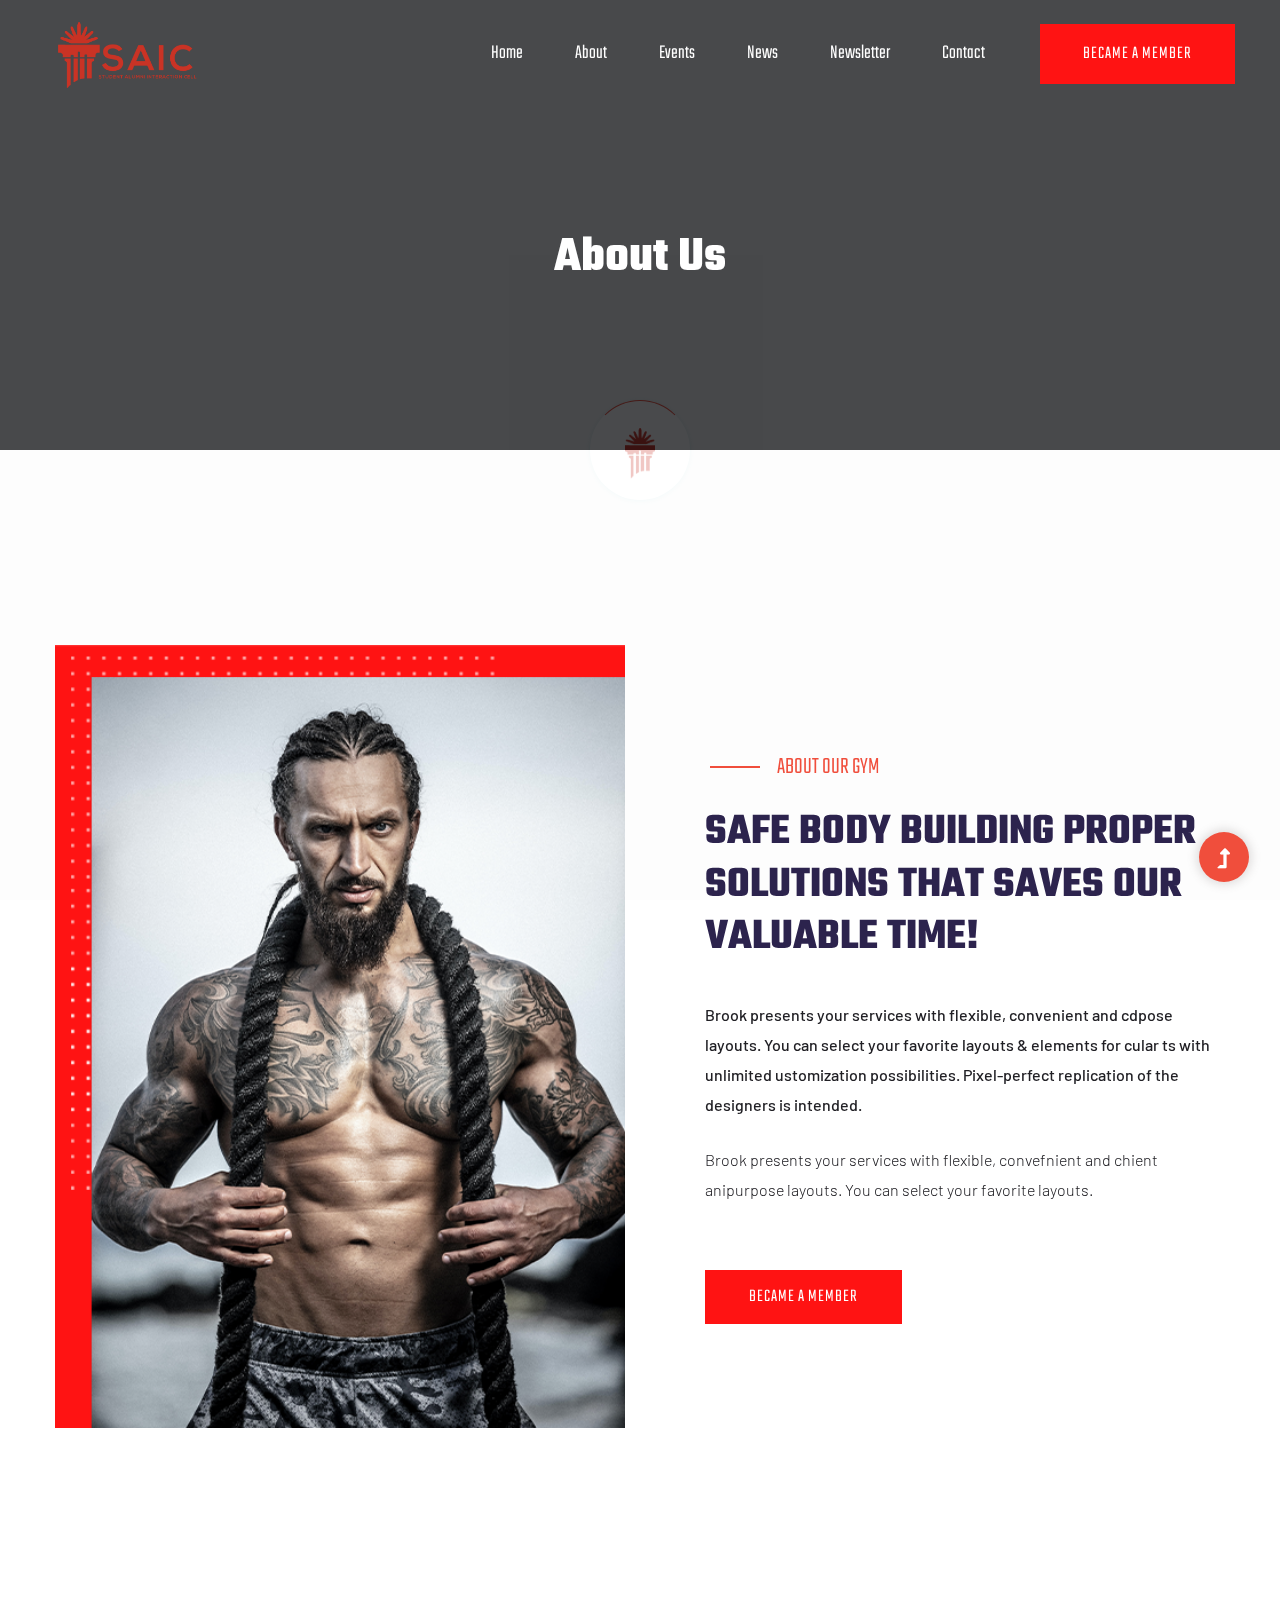
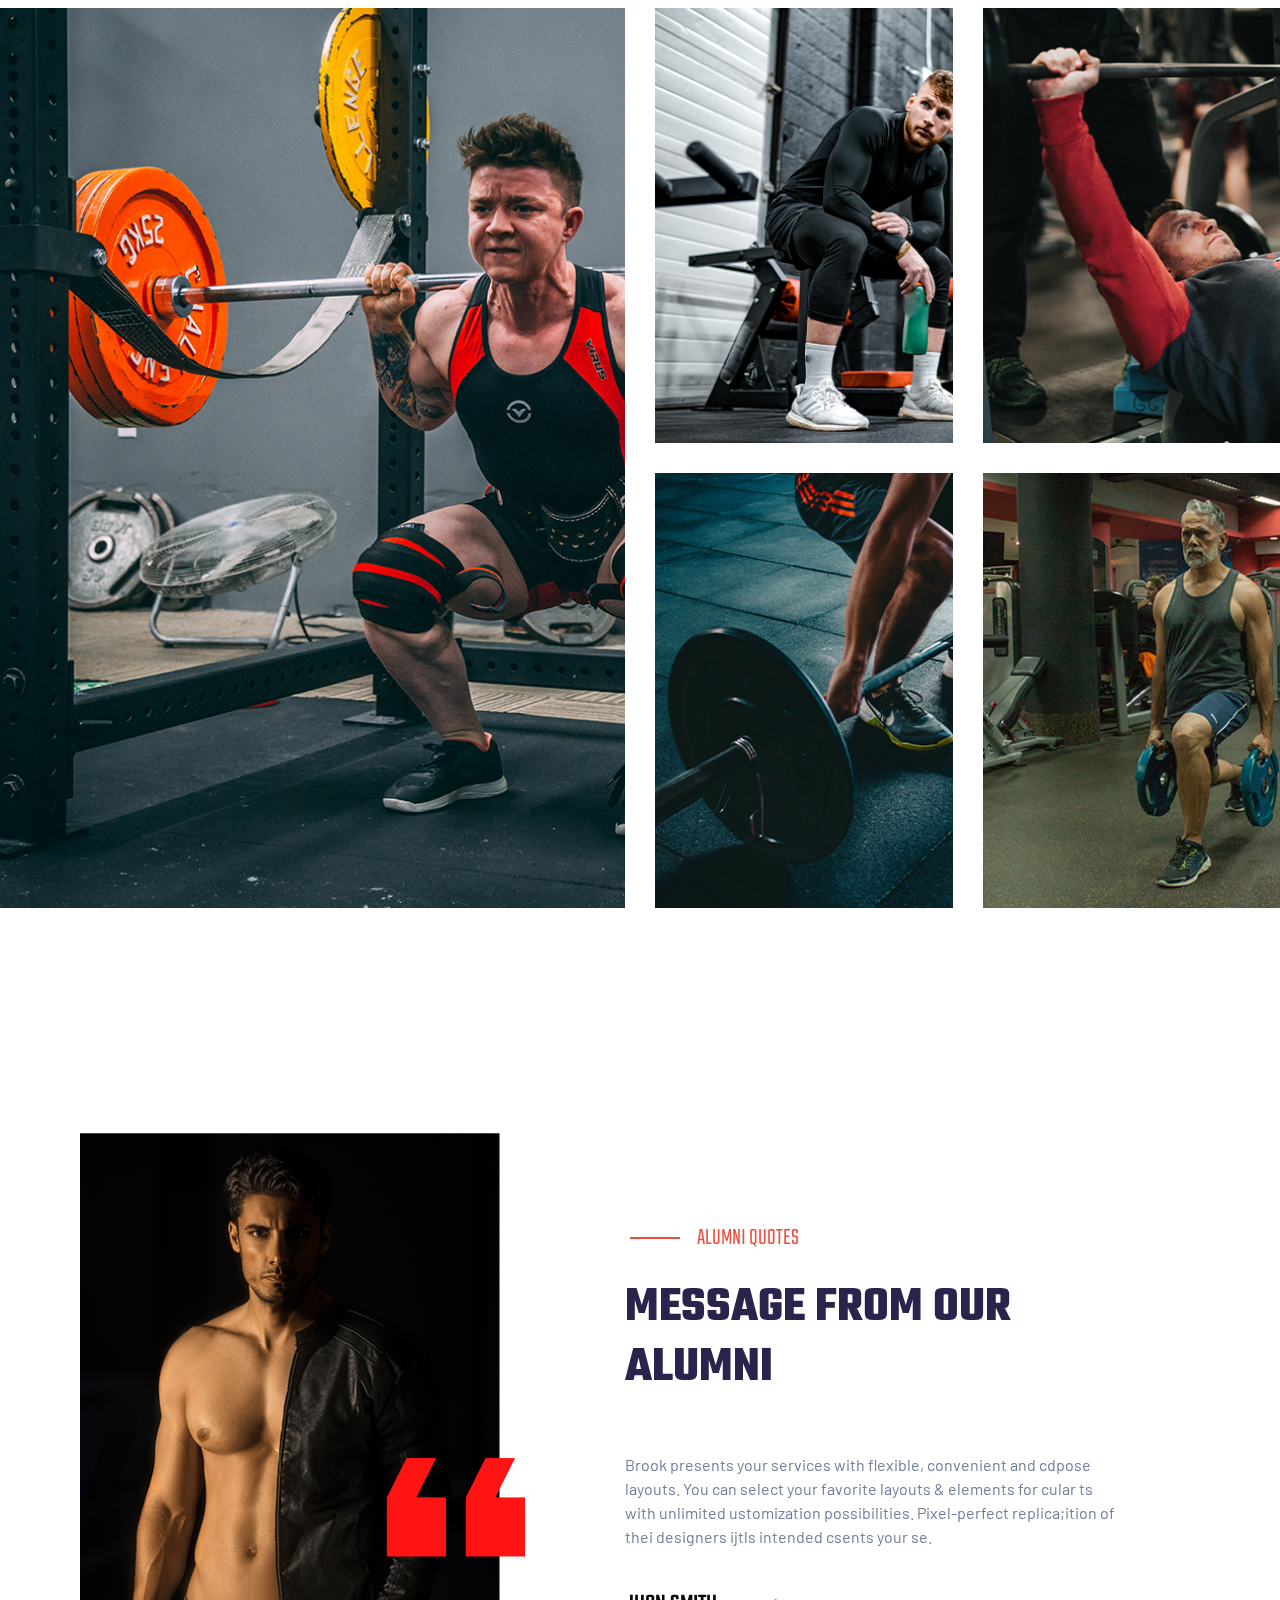
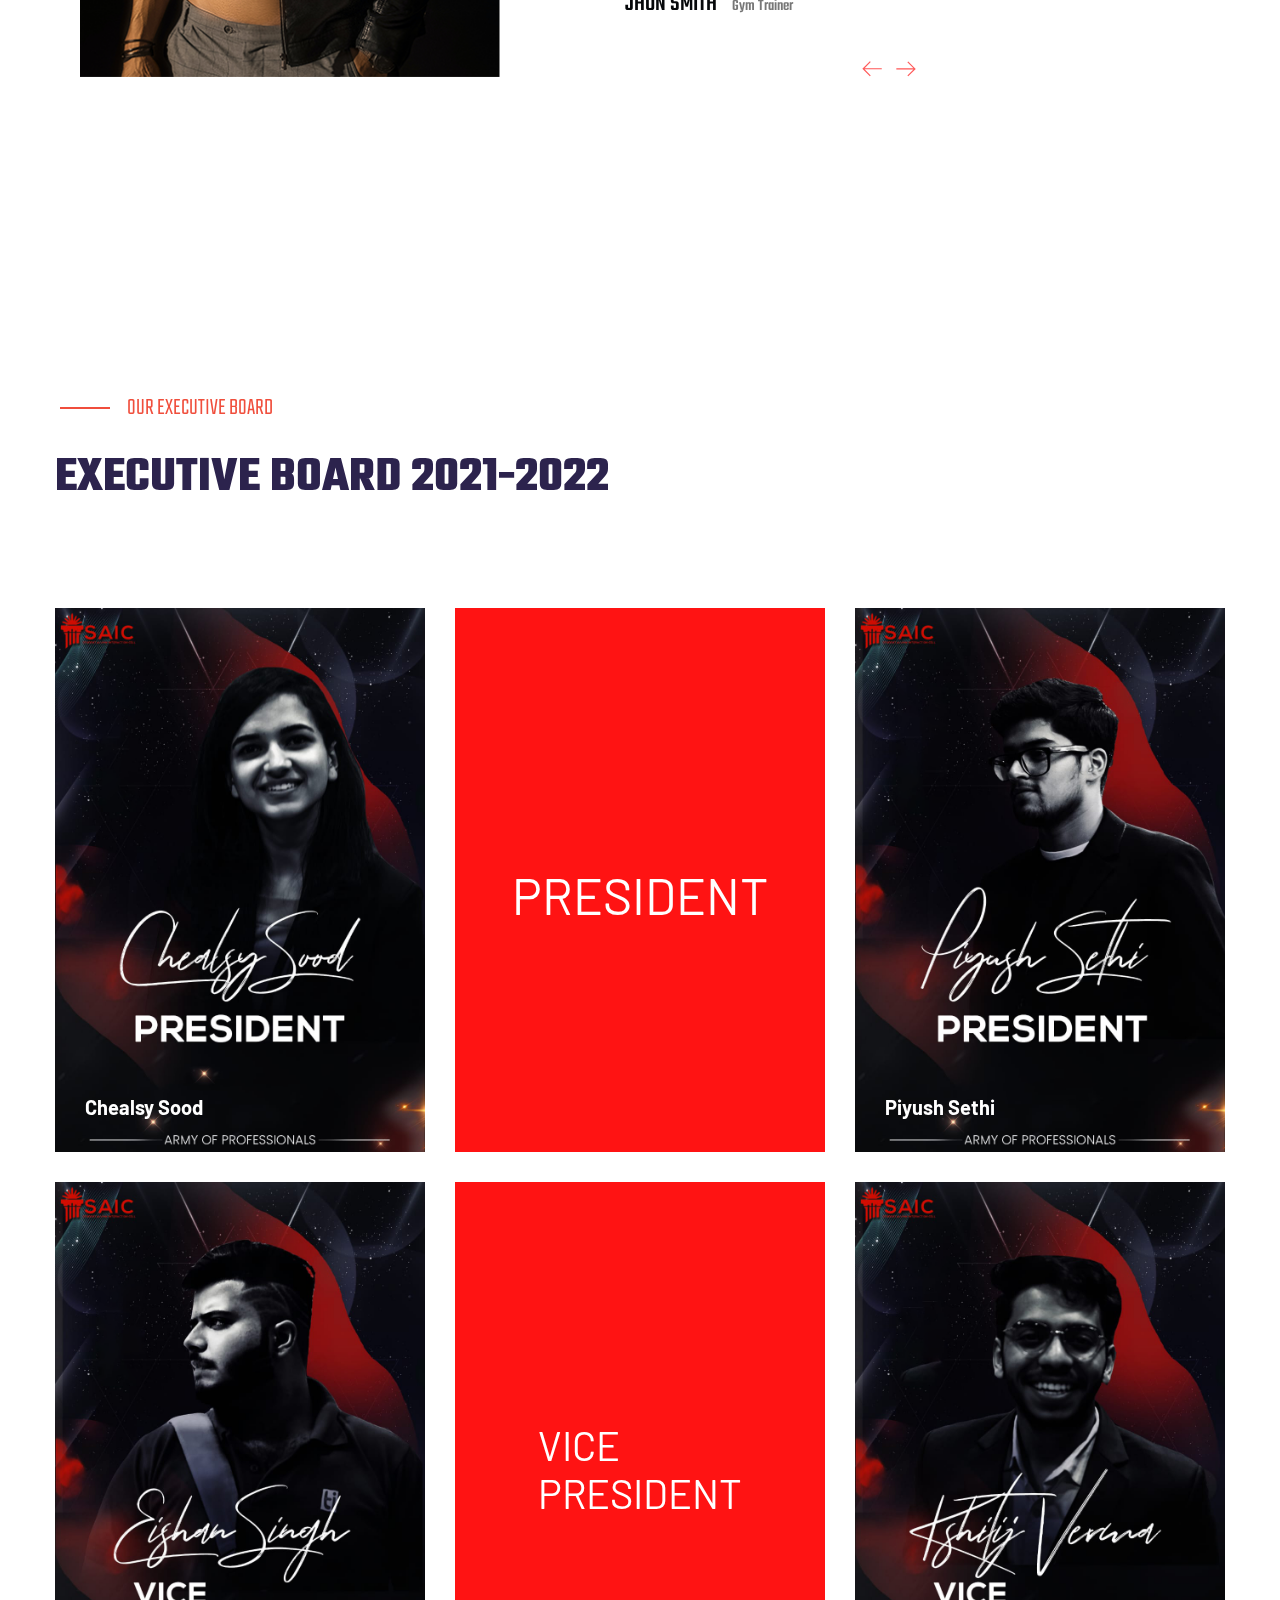
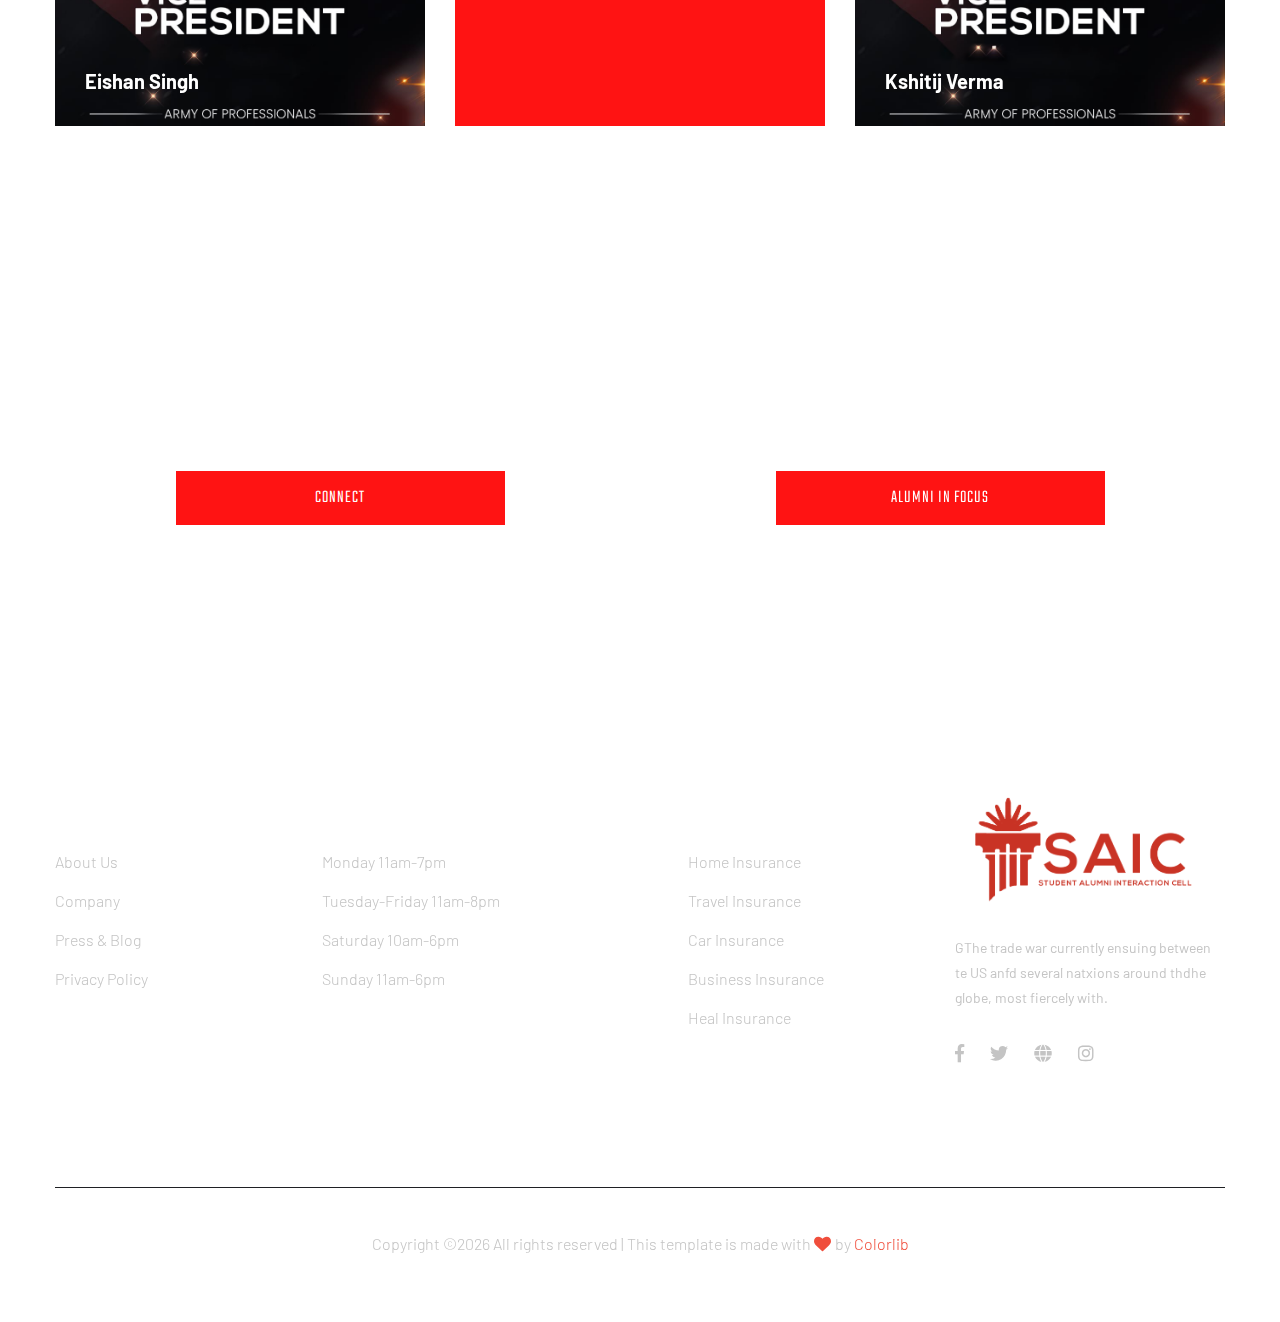
==== about.html @ 507d2b3a "Initial Website setup" ====
<!doctype html>
<html class="no-js" lang="zxx">
<head>
  <meta charset="utf-8">
  <meta http-equiv="x-ua-compatible" content="ie=edge">
  <title> Health & Fitness | Template </title>
  <meta name="description" content="">
  <meta name="viewport" content="width=device-width, initial-scale=1">
  <link rel="manifest" href="site.webmanifest">
  <link rel="shortcut icon" type="image/x-icon" href="assets/img/favicon.ico">

  <!-- CSS here -->
  <link rel="stylesheet" href="assets/css/bootstrap.min.css">
  <link rel="stylesheet" href="assets/css/owl.carousel.min.css">
  <link rel="stylesheet" href="assets/css/slicknav.css">
  <link rel="stylesheet" href="assets/css/flaticon.css">
  <link rel="stylesheet" href="assets/css/gijgo.css">
  <link rel="stylesheet" href="assets/css/animate.min.css">
  <link rel="stylesheet" href="assets/css/animated-headline.css">
  <link rel="stylesheet" href="assets/css/magnific-popup.css">
  <link rel="stylesheet" href="assets/css/fontawesome-all.min.css">
  <link rel="stylesheet" href="assets/css/themify-icons.css">
  <link rel="stylesheet" href="assets/css/slick.css">
  <link rel="stylesheet" href="assets/css/nice-select.css">
  <link rel="stylesheet" href="assets/css/style.css">
</head>
<body>
  <!-- ? Preloader Start -->
  <div id="preloader-active">
    <div class="preloader d-flex align-items-center justify-content-center">
      <div class="preloader-inner position-relative">
        <div class="preloader-circle"></div>
        <div class="preloader-img pere-text">
          <img src="assets/img/logo/loader.png" alt="">
        </div>
      </div>
    </div>
  </div>
  <!-- Preloader Start -->
  <header>
    <!--? Header Start -->
    <div class="header-area header-transparent">
      <div class="main-header header-sticky">
        <div class="container-fluid">
          <div class="row align-items-center">
            <!-- Logo -->
            <div class="col-md-2 col-4">
              <a href="index.html">
                <img src="assets/img/logo/logo.png" alt="">
              </a>
            </div>
            <div class="col-md-10">
              <div class="menu-main d-flex align-items-center justify-content-end">
                <!-- Main-menu -->
                <div class="main-menu f-right d-none d-lg-block">
                  <nav>
                    <ul id="navigation">
                      <li><a href="index.html">Home</a></li>
                      <li><a href="about.html">About</a></li>
                      <li><a href="services.html">Events</a></li>
                      <li><a href="schedule.html">News</a></li>
                      <li><a href="" style="pointer-events: none;">Newsletter</a>
                        <ul class="submenu">
                          <li><a href="https://www.flipbookpdf.net/web/site/3e3a24c20e702d53c0e9763d670548fab8e97273202103.pdf.html#page/1">connect</a></li>
                          <li><a href="https://online.fliphtml5.com/yyjoi/mpfb/">Alumni in focus</a></li>
                        </ul>
                      </li>
                      <li><a href="contact.html">Contact</a></li>
                    </ul>
                  </nav>
                </div>
                <div class="header-right-btn f-right d-none d-lg-block ml-30">
                  <a href="from.html" class="btn header-btn">became a member</a>
                </div>
              </div>
            </div>
            <!-- Mobile Menu -->
            <div class="col-12">
              <div class="mobile_menu d-block d-lg-none"></div>
            </div>
          </div>
        </div>
      </div>
    </div>
    <!-- Header End -->
  </header>
  <main>
    <!--? Hero Start -->
    <div class="slider-area2">
      <div class="slider-height2 d-flex align-items-center">
        <div class="container">
          <div class="row">
            <div class="col-12">
              <div class="hero-cap hero-cap2 text-center pt-70">
                <h2>About Us</h2>
              </div>
            </div>
          </div>
        </div>
      </div>
    </div>
    <!-- Hero End -->
    <!--? About Area Start -->
    <section class="about-area section-padding30">
      <div class="container">
        <div class="row align-items-center">
          <div class="col-lg-6 col-md-12">
            <!-- about-img -->
            <div class="about-img ">
              <img src="assets/img/gallery/about.png" alt="">
            </div>
          </div>
          <div class="col-lg-6 col-md-12">
            <div class="about-caption">
              <!-- Section Tittle -->
              <div class="section-tittle section-tittle3 mb-35">
                <span>ABOUT oUR GYM</span>
                <h2>Safe Body building proper Solutions That Saves our Valuable Time!</h2>
              </div>
              <p class="pera-top">Brook presents your services with flexible, convenient and cdpose layouts. You can select your favorite layouts & elements for cular ts with unlimited ustomization possibilities. Pixel-perfect replication of the designers is intended.</p>
              <p class="mb-65 pera-bottom">Brook presents your services with flexible, convefnient and chient anipurpose layouts. You can select your favorite layouts.</p>
              <a href="from.html" class="btn">became a member</a>
            </div>
          </div>
        </div>
      </div>
    </section>
    <!-- About-2 Area End -->
    <!--? Gallery Area Start -->
    <div class="gallery-area">
      <div class="container-fluid p-0 fix">
        <div class="row">
          <div class="col-lg-6">
            <div class="box snake mb-30">
              <div class="gallery-img big-img" style="background-image: url(assets/img/gallery/gallery1.png);"></div>
              <div class="overlay">
                <div class="overlay-content">
                  <a href="gallery.html"><i class="ti-arrow-top-right"></i></a>
                  <h3>Best fitness gallery</h3>
                  <p>Fitness, Body</p>
                </div>
              </div>
            </div>
          </div>
          <div class="col-lg-6">
            <div class="row">
              <div class="col-sm-6">
                <div class="box snake mb-30">
                  <div class="gallery-img small-img" style="background-image: url(assets/img/gallery/gallery2.png);"></div>
                  <div class="overlay">
                    <div class="overlay-content">
                      <a href="gallery.html"><i class="ti-arrow-top-right"></i></a>
                      <h3>Best fitness gallery</h3>
                      <p>Fitness, Body</p>
                    </div>
                  </div>
                </div>
              </div>
              <div class="col-sm-6">
                <div class="box snake mb-30">
                  <div class="gallery-img small-img" style="background-image: url(assets/img/gallery/gallery3.png);"></div>
                  <div class="overlay">
                    <div class="overlay-content">
                      <a href="gallery.html"><i class="ti-arrow-top-right"></i></a>
                      <h3>Best fitness gallery</h3>
                      <p>Fitness, Body</p>
                    </div>
                  </div>
                </div>
              </div>
              <div class="col-sm-6">
                <div class="box snake mb-30">
                  <div class="gallery-img small-img" style="background-image: url(assets/img/gallery/gallery4.png);"></div>
                  <div class="overlay">
                    <div class="overlay-content">
                      <a href="gallery.html"><i class="ti-arrow-top-right"></i></a>
                      <h3>Best fitness gallery</h3>
                      <p>Fitness, Body</p>
                    </div>
                  </div>
                </div>
              </div>
              <div class="col-sm-6">
                <div class="box snake mb-30">
                  <div class="gallery-img small-img" style="background-image: url(assets/img/gallery/gallery5.png);"></div>
                  <div class="overlay">
                    <div class="overlay-content">
                      <a href="gallery.html"><i class="ti-arrow-top-right"></i></a>
                      <h3>Best fitness gallery</h3>
                      <p>Fitness, Body</p>
                    </div>
                  </div>
                </div>
              </div>
            </div>
          </div>
        </div>
      </div>
    </div>
    <!-- Gallery Area End -->
    <!--? About-2 Area Start -->
    <section class="about-area2 testimonial-area section-padding30 fix">
      <div class="container">
        <div class="row align-items-center">
          <div class="col-lg-5 col-sm-11">
            <div class="img-testimonial-active">
              <div class="about-img2">
                <img src="assets/img/gallery/about2.png" alt="">
                <div class="shape-qutaion d-none d-sm-block">
                  <img src="assets/img/gallery/qutaion.png" alt="">
                </div>
              </div>
              <div class="about-img2">
                <img data-lazy="assets/img/gallery/about.png" alt="">
                <div class="shape-qutaion d-none d-sm-block">
                  <img src="assets/img/gallery/qutaion.png" alt="">
                </div>
              </div>
            </div>
          </div>
          <div class="col-lg-6 col-sm-9">
            <div class="about-caption">
              <!-- Section Tittle -->
              <div class="section-tittle mb-55">
                <span>Alumni Quotes</span>
                <h2>Message from our Alumni</h2>
              </div>
              <!-- Testimonial Start -->
              <div class="h1-testimonial-active">
                <!-- Single Testimonial -->
                <div class="single-testimonial">
                  <div class="testimonial-caption">
                    <p>Brook presents your services with flexible, convenient and cdpose layouts. You can select your favorite layouts & elements for cular ts with unlimited ustomization possibilities. Pixel-perfect replica;ition of thei designers ijtls intended csents your se.</p>
                    <div class="rattiong-caption">
                      <span>Jhon Smith<span>Gym Trainer</span> </span>
                    </div>
                  </div>
                </div>
                <!-- Single Testimonial -->
                <div class="single-testimonial">
                  <div class="testimonial-caption">
                    <p>Brook presents your services with flexible, convenient and cdpose layouts. You can select your favorite layouts & elements for cular ts with unlimited ustomization possibilities. Pixel-perfect replica;ition of thei designers ijtls intended csents your se.</p>
                    <div class="rattiong-caption">
                      <span>Jhon Smith<span>Gym Trainer</span> </span>
                    </div>
                  </div>
                </div>
              </div>
              <!-- Testimonial End -->
            </div>
          </div>
        </div>
      </div>
    </section>
    <!-- About-2 Area End -->
    <section class="wantToWork-area w-padding">
      <div class="container">
        <div class="row align-items-end justify-content-between">
          <div class="col-lg-6 col-sm-9">
            <div class="section-tittle">
              <span>OUR EXECUTIVE BOARD</span>
              <h2>Executive board 2021-2022</h2>
            </div>
          </div>
        </div>
      </div>
    </section>
    <!-- Want To work End -->
    <!--? Team Ara Start -->
    <div class="team-area pb-150">
      <div class="container">
        <div class="row">
          <div class="col-sm-6 section-tittle d-lg-none mb-30">
            <h2 style="font-size: 2.5rem;">PRESIDENT</h2>
          </div>
        </div>
        <div class="row">
          <div class="col-lg-4 col-sm-6">
            <div class="single-team mb-30">
              <div class="team-img">
                <img src="assets/img/team/chealsy.png" alt="">
                <div class="team-caption">
                  <h3><a href="#">Chealsy Sood</a></h3>
                  <!-- Blog Social -->
                  <div class="team-social">
                    <ul>
                      <li><a href="https://www.linkedin.com/in/chealsy-sood-0b9819169" target="_blank"><i class="fab fa-linkedin"></i></a></li>
                      <li><a href="#"><i class="fab fa-twitter"></i></a></li>
                      <li><a href="#"><i class="fas fa-globe"></i></a></li>
                      <li><a href="#"><i class="fab fa-instagram"></i></a></li>
                    </ul>
                  </div>
                </div>
              </div>
            </div>
          </div>
          <div class="col-lg-4 d-none d-lg-block">
            <div class="single-team pb-30" style="height: 100%;">
              <div style="background-color: #FF1313; height: 100%;">
                <span style="position: absolute;
                top:50%; left: 50%; transform: translate(-50%, -50%);
                color: white; font-size: 5rem;">PRESIDENT</span>
              </div>
            </div>
          </div>
          <div class="col-lg-4 col-sm-6">
            <div class="single-team mb-30">
              <div class="team-img">
                <img src="assets/img/team/piyush.png" alt="">
                <div class="team-caption">
                  <h3><a href="#">Piyush Sethi</a></h3>
                  <!-- Blog Social -->
                  <div class="team-social">
                    <ul>
                      <li><a href="#" target="_blank"><i class="fab fa-linkedin"></i></a></li>
                      <!-- <li><a href="#"><i class="fab fa-twitter"></i></a></li>
                      <li><a href="#"><i class="fas fa-globe"></i></a></li>
                      <li><a href="#"><i class="fab fa-instagram"></i></a></li> -->
                    </ul>
                  </div>
                </div>
              </div>
            </div>
          </div>
        </div>
        <div class="row">
          <div class="col-sm-6 section-tittle d-lg-none pt-30 mb-30">
            <h2 style="font-size: 2.5rem;">VICE PRESIDENT</h2>
          </div>
        </div>
        <div class="row">
          <div class="col-lg-4 col-sm-6">
            <div class="single-team mb-30">
              <div class="team-img">
                <img src="assets/img/team/eishaan.png" alt="">
                <div class="team-caption">
                  <h3><a href="#">Eishan Singh</a></h3>
                  <!-- Blog Social -->
                  <div class="team-social">
                    <ul>
                      <li><a href="https://www.linkedin.com/in/eishan-singh-60914b171" target="_blank"><i class="fab fa-linkedin"></i></a></li>
                      <!-- <li><a href="#"><i class="fab fa-linkedin"></i></a></li>
                      <li><a href="#"><i class="fas fa-globe"></i></a> </li>
                      <li><a href="#"><i class="fab fa-instagram"></i></a></li> -->
                    </ul>
                  </div>
                </div>
              </div>
            </div>
          </div>
          <div class="col-lg-4 d-none d-lg-block">
            <div class="single-team pb-30" style="height: 100%;">
              <div style="background-color: #FF1313; height: 100%;">
                <span style="position: absolute;
                top:50%; left: 50%; transform: translate(-50%, -50%);
                color: white; font-size: 4rem;
                line-height: initial;">VICE PRESIDENT</span>
              </div>
            </div>
          </div>
          <div class="col-lg-4 col-sm-6">
            <div class="single-team mb-30">
              <div class="team-img">
                <img src="assets/img/team/kshitij.png" alt="">
                <div class="team-caption">
                  <h3><a href="#">Kshitij Verma</a></h3>
                  <!-- Blog Social -->
                  <div class="team-social">
                    <ul>
                      <li><a href="#" target="_blank"><i class="fab fa-linkedin"></i></a></li>
                      <!-- <li><a href="#"><i class="fab fa-twitter"></i></a></li>
                      <li><a href="#"><i class="fas fa-globe"></i></a></li>
                      <li><a href="#"><i class="fab fa-instagram"></i></a></li> -->
                    </ul>
                  </div>
                </div>
              </div>
            </div>
          </div>
        </div>
      </div>
    </div>
    <!-- Team Ara End -->
    <!--? Want To work -->
    <section class="wantToWork-area w-padding section-bg" data-background="assets/img/gallery/section_bg02.png">
      <div class="container">
        <div class="row justify-content-center">
          <div class="section-tittle mb-30">
            <h2 style="font-size: 2.5rem; color: #FFF">NEWSLETTER</h2>
          </div>
        </div>
        <div class="row align-items-center justify-content-around">
          <div class="col-md-5 col-10 mb-20 text-center">
            <a href="https://www.flipbookpdf.net/web/site/3e3a24c20e702d53c0e9763d670548fab8e97273202103.pdf.html#page/1">
              <button class="btn" style="width: 70%;">Connect</button>
            </a>
          </div>
          <div class="col-md-5 col-10 mb-20 text-center">
            <a href="https://online.fliphtml5.com/yyjoi/mpfb/">
              <button class="btn" style="width: 70%;">Alumni In Focus</button>
            </a>
          </div>
        </div>
      </div>
    </section>
    <!-- Want To work End -->
  </main>
  <footer>
    <!--? Footer Start-->
    <div class="footer-area section-bg" data-background="assets/img/gallery/section_bg03.png">
      <div class="container">
        <div class="footer-top footer-padding">
          <!-- Footer Menu -->
          <div class="row d-flex justify-content-between">
            <div class="col-xl-2 col-lg-2 col-md-4 col-sm-6">
              <div class="single-footer-caption mb-50">
                <div class="footer-tittle">
                  <h4>COMPANY</h4>
                  <ul>
                    <li><a href="#">About Us</a></li>
                    <li><a href="#">Company</a></li>
                    <li><a href="#"> Press & Blog</a></li>
                    <li><a href="#"> Privacy Policy</a></li>
                  </ul>
                </div>
              </div>
            </div>
            <div class="col-xl-3 col-lg-3 col-md-4 col-sm-6">
              <div class="single-footer-caption mb-50">
                <div class="footer-tittle">
                  <h4>Open hour</h4>
                  <ul>
                    <li><a href="#">Monday 11am-7pm</a></li>
                    <li><a href="#"> Tuesday-Friday 11am-8pm</a></li>
                    <li><a href="#"> Saturday 10am-6pm</a></li>
                    <li><a href="#"> Sunday 11am-6pm</a></li>
                  </ul>
                </div>
              </div>
            </div>
            <div class="col-xl-2 col-lg-3 col-md-4 col-sm-6">
              <div class="single-footer-caption mb-50">
                <div class="footer-tittle">
                  <h4>RESOURCES</h4>
                  <ul>
                    <li><a href="#">Home Insurance</a></li>
                    <li><a href="#">Travel Insurance</a></li>
                    <li><a href="#"> Car Insurance</a></li>
                    <li><a href="#"> Business Insurance</a></li>
                    <li><a href="#"> Heal Insurance</a></li>
                  </ul>
                </div>
              </div>
            </div>
            <div class="col-xl-3 col-lg-4 col-md-5 col-sm-6">
              <div class="single-footer-caption mb-50">
                <!-- logo -->
                <div class="footer-logo">
                  <a href="index.html">
                    <img src="assets/img/logo/logo.png" alt="">
                  </a>
                </div>
                <div class="footer-tittle">
                  <div class="footer-pera">
                    <p class="info1">GThe trade war currently ensuing between te US anfd several natxions around thdhe globe, most fiercely with.</p>
                  </div>
                </div>
                <!-- Footer Social -->
                <div class="footer-social ">
                  <a href="https://www.facebook.com/sai4ull"><i class="fab fa-facebook-f"></i></a>
                  <a href=""><i class="fab fa-twitter"></i></a>
                  <a href="#"><i class="fas fa-globe"></i></a>
                  <a href="#"><i class="fab fa-instagram"></i></a>
                </div>
              </div>
            </div>
          </div>
        </div>
        <!-- Footer Bottom -->
        <div class="footer-bottom">
          <div class="row d-flex align-items-center">
            <div class="col-lg-12">
              <div class="footer-copy-right text-center">
                <p><!-- Link back to Colorlib can't be removed. Template is licensed under CC BY 3.0. -->
                  Copyright &copy;<script>document.write(new Date().getFullYear());</script> All rights reserved | This template is made with <i class="fa fa-heart" aria-hidden="true"></i> by <a href="https://colorlib.com" target="_blank">Colorlib</a>
                  <!-- Link back to Colorlib can't be removed. Template is licensed under CC BY 3.0. --></p>
                </div>
              </div>
            </div>
          </div>
        </div>
      </div>
      <!-- Footer End-->
    </footer>
    <!-- Scroll Up -->
    <div id="back-top" >
      <a title="Go to Top" href="#"> <i class="fas fa-level-up-alt"></i></a>
    </div>

    <!-- JS here -->
    <script src="./assets/js/vendor/modernizr-3.5.0.min.js"></script>
    <!-- Jquery, Popper, Bootstrap -->
    <script src="./assets/js/vendor/jquery-1.12.4.min.js"></script>
    <script src="./assets/js/popper.min.js"></script>
    <script src="./assets/js/bootstrap.min.js"></script>
    <!-- Jquery Mobile Menu -->
    <script src="./assets/js/jquery.slicknav.min.js"></script>

    <!-- Jquery Slick , Owl-Carousel Plugins -->
    <script src="./assets/js/owl.carousel.min.js"></script>
    <script src="./assets/js/slick.min.js"></script>
    <!-- One Page, Animated-HeadLin -->
    <script src="./assets/js/wow.min.js"></script>
    <script src="./assets/js/animated.headline.js"></script>
    <script src="./assets/js/jquery.magnific-popup.js"></script>

    <!-- Date Picker -->
    <script src="./assets/js/gijgo.min.js"></script>
    <!-- Nice-select, sticky -->
    <script src="./assets/js/jquery.nice-select.min.js"></script>
    <script src="./assets/js/jquery.sticky.js"></script>

    <!-- counter , waypoint, Hover Direction-->
    <script src="./assets/js/jquery.counterup.min.js"></script>
    <script src="./assets/js/waypoints.min.js"></script>
    <script src="./assets/js/jquery.countdown.min.js"></script>
    <script src="./assets/js/hover-direction-snake.min.js"></script>

    <!-- contact js -->
    <script src="./assets/js/contact.js"></script>
    <script src="./assets/js/jquery.form.js"></script>
    <script src="./assets/js/jquery.validate.min.js"></script>
    <script src="./assets/js/mail-script.js"></script>
    <script src="./assets/js/jquery.ajaxchimp.min.js"></script>

    <!-- Jquery Plugins, main Jquery -->
    <script src="./assets/js/plugins.js"></script>
    <script src="./assets/js/main.js"></script>

  </body>
  </html>
---- assets/css/flaticon.css ----
/*
  	Flaticon icon font: Flaticon
  	Creation date: 13/05/2020 06:02
  	*/

@font-face {
  font-family: "Flaticon";
  src: url("../fonts/Flaticon.eot");
  src: url("../fonts/Flaticon.eot?#iefix") format("embedded-opentype"),
       url("../fonts/Flaticon.woff2") format("woff2"),
       url("../fonts/Flaticon.woff") format("woff"),
       url("../fonts/Flaticon.ttf") format("truetype"),
       url("../fonts/Flaticon.svg#Flaticon") format("svg");
  font-weight: normal;
  font-style: normal;
}

@media screen and (-webkit-min-device-pixel-ratio:0) {
  @font-face {
    font-family: "Flaticon";
    src: url("../fonts/Flaticon.svg#Flaticon") format("svg");
  }
}

[class^="flaticon-"]:before, [class*=" flaticon-"]:before,
[class^="flaticon-"]:after, [class*=" flaticon-"]:after {   
  font-family: Flaticon;
font-style: normal;
}

.flaticon-healthcare-and-medical:before { content: "\f100"; }
.flaticon-fitness:before { content: "\f101"; }
.flaticon-clock:before { content: "\f102"; }
---- assets/css/gijgo.css ----
.gj-button {
    background-color: #f5f5f5;
    border: 1px solid #ddd;
    color: #000;
    border-radius: 3px;
    padding: 6px 10px;
    cursor: pointer;
}

.gj-unselectable {
    -webkit-touch-callout: none;
    -webkit-user-select: none;
    -khtml-user-select: none;
    -moz-user-select: none;
    -ms-user-select: none;
    user-select: none;
}

.gj-row {
    display: -webkit-box;
    display: -ms-flexbox;
    display: flex;
    -ms-flex-wrap: wrap;
    flex-wrap: wrap;
}

.gj-margin-left-5 {
    margin-left: 5px;
}

.gj-margin-left-10 {
    margin-left: 10px;
}

.gj-width-full {
    width: 100%;
}

.gj-cursor-pointer {
    cursor: pointer;
}

.gj-text-align-center {
    text-align: center;
}

.gj-font-size-16 {
    font-size: 16px;
}

.gj-hidden {
    display: none;
}

/** Material Design */
.gj-button-md {
    background: 0 0;
    border: none;
    border-radius: 2px;
    color: rgba(0, 0, 0, 0.87);
    position: relative;
    height: 36px;
    margin: 0;
    min-width: 64px;
    padding: 0 16px;
    display: inline-block;
    font-family: "Roboto","Helvetica","Arial",sans-serif;
    font-size: 1rem;
    font-weight: 500;
    text-transform: uppercase;
    letter-spacing: 0;
    overflow: hidden;
    will-change: box-shadow;
    transition: box-shadow .2s cubic-bezier(.4,0,1,1),background-color .2s cubic-bezier(.4,0,.2,1),color .2s cubic-bezier(.4,0,.2,1);
    outline: none;
    cursor: pointer;
    text-decoration: none;
    text-align: center;
    line-height: 36px;
    vertical-align: middle;
    overflow: hidden;
    -webkit-user-select: none;
    -moz-user-select: none;
    -ms-user-select: none;
    user-select: none;
}

.gj-button-md:hover {
    background-color: rgba(158,158,158,.2);
}

.gj-button-md:disabled {
    color: rgba(0,0,0,.26);
    background: 0 0;
}

.gj-button-md .material-icons,
.gj-button-md .gj-icon {
    vertical-align: middle;
    /*font-size: 1.3rem;
    margin-right: 4px;*/
}

.gj-button-md.gj-button-md-icon {
    width: 24px;
    height: 31px;
    min-width: 24px;
    padding: 0px;
    display: table;
}

.gj-button-md.gj-button-md-icon .material-icons,
.gj-button-md.gj-button-md-icon .gj-icon {
    display: table-cell;
    margin-right: 0px;
    width: 24px;
    height: 24px;
}

.gj-button-md.active {
    background-color: rgba(158,158,158,.4);
}

.gj-button-md-group {
    position: relative;
    display: inline-block;
    vertical-align: middle;
}
.gj-textbox-md {
	/* border: none; */
	/* border-bottom: 1px solid rgba(0,0,0,.42); */
	display: block;
	font-family: "Helvetica","Arial",sans-serif;
	font-size: 16px;
	line-height: 16px;
	/* padding: 4px 0px; */
	margin: 0;
	/* width: 100%; */
	background: 0 0;
	/* text-align: ; */
	color: rgba(0,0,0,.87);
	padding-left: 44px;
	border: 1px solid #dca73a;
	/* padding: 15px 15px; */
	/* text-align: center; */
	width: 177px;
	height: 55px;
	border-radius: 5px;
}
.gj-textbox-md:focus,
.gj-textbox-md:active {
    /* border-bottom: 2px solid rgba(0,0,0,.42); */
    outline: none;
}

.gj-textbox-md::placeholder {
    color: #8e8e8e;
}

.gj-textbox-md:-ms-input-placeholder {
    color: #8e8e8e;
}

.gj-textbox-md::-ms-input-placeholder {
    color: #8e8e8e;
}

.gj-md-spacer-24 {
    min-width: 24px;
    width: 24px;
    display: inline-block;
}

.gj-md-spacer-32 {
    min-width: 32px;
    width: 32px;
    display: inline-block;
}

.gj-modal {
    position: fixed;
    top: 0;
    right: 0;
    bottom: 0;
    left: 0;
    z-index: 1203;
    display: none;
    overflow: hidden;
    -webkit-overflow-scrolling: touch;
    outline: 0;
    background-color: rgba(0, 0, 0, 0.54118);
    transition: 200ms ease opacity;
    will-change: opacity;
}

/* List */
ul.gj-list li [data-role="wrapper"] {
    display: table;
    width: 100%;
}

ul.gj-list li [data-role="checkbox"] {
    display: table-cell;
    vertical-align:middle;
    text-align:center;
}

ul.gj-list li [data-role="image"] {
    display: table-cell;
    vertical-align:middle;
    text-align:center;
}

ul.gj-list li [data-role="display"] {
    display: table-cell;
    vertical-align:middle;
    cursor: pointer;
}

ul.gj-list li [data-role="display"]:empty:before {
  content: "\200b"; /* unicode zero width space character */
}

/* List - Bootstrap */
ul.gj-list-bootstrap {
    padding-left: 0px;
    margin-bottom: 0px;
}

ul.gj-list-bootstrap li {
    padding: 0px;
}

ul.gj-list-bootstrap li [data-role="wrapper"] {
    padding: 0px 10px;
}

ul.gj-list-bootstrap li [data-role="checkbox"] {
    width: 24px;
    padding: 3px;
}

ul.gj-list-bootstrap li [data-role="image"] {
    width: 24px;
    height: 24px;
}

ul.gj-list-bootstrap li [data-role="display"] {
    padding: 8px 0px 8px 4px;
}

.list-group-item.active ul li, .list-group-item.active:focus ul li, .list-group-item.active:hover ul li {
    text-shadow: none;
    color:initial;
}

/* List - Material Design */
ul.gj-list-md {
    padding: 0px;
    list-style: none;
    list-style-type: none;
    line-height: 24px;
    letter-spacing: 0;
    color: #616161; /* Gray 700 */
}

ul.gj-list-md li {
    display: list-item;
    list-style-type: none;
    padding: 0px;
    min-height: unset;
    box-sizing: border-box;
    align-items: center;
    cursor: default;
    overflow: hidden;

    font-family: "Roboto","Helvetica","Arial",sans-serif;
    font-size: 16px;
    font-weight: 400;
    letter-spacing: .04em;
    line-height: 1;
    
    -webkit-flex-direction: row;
    -ms-flex-direction: row;
    flex-direction: row;
    -webkit-flex-wrap: nowrap;
    -ms-flex-wrap: nowrap;
    flex-wrap: nowrap;
}

ul.gj-list-md li [data-role="checkbox"] {
    height: 24px;
    width: 24px;
}

ul.gj-list-md li [data-role="image"] {
    height: 24px;
    width: 24px;
}

ul.gj-list-md li [data-role="display"] {
    padding: 8px 0px 8px 5px;
    order: 0;
    flex-grow: 2;
    text-decoration: none;
    box-sizing: border-box;
    align-items: center;
    text-align: left;
    color: rgba(0,0,0,.87);
}

ul.gj-list-md li.disabled>[data-role="wrapper"]>[data-role="display"] {
    color: #9E9E9E; /* Gray 500 */
}

.gj-list-md-active {
    background: #e0e0e0;
    color: #3f51b5;
}


/* Picker */
.gj-picker {
    position: absolute;
    z-index: 1203;
    background-color: #fff;
}

.gj-picker .selected {
    color: #fff;
}

/* Material Design */
.gj-picker-md {
    font-family: "Roboto","Helvetica","Arial",sans-serif;
    font-size: 16px;
    font-weight: 400;
    letter-spacing: .04em;
    line-height: 1;
    color: rgba(0,0,0,.87);
    border: 1px solid #E0E0E0;
}

.gj-modal .gj-picker-md {
    border: 0px;
}

.gj-picker-md [role="header"] {
    color: rgba(255, 255, 255, 0.54);
    display: flex;
    background: #2196f3;
    align-items: baseline;
    user-select: none;
    justify-content: center;
}

.gj-picker-md [role="footer"] {
    float: right;
    padding: 10px;
}

.gj-picker-md [role="footer"] button.gj-button-md {
    color: #2196f3;
    font-weight: bold;
    font-size: 13px;
}

/* Bootstrap */
.gj-picker-bootstrap {
    border-radius: 4px;
    border: 1px solid #E0E0E0;
}

.gj-picker-bootstrap .selected {
    color: #888;
}

.gj-picker-bootstrap [role="header"] {
    background: #eee;
    color: #AAA;
}
@font-face {
    font-family: 'gijgo-material';
    src: url('../fonts/gijgo-material.eot?235541');
    src: url('../fonts/gijgo-material.eot?235541#iefix') format('embedded-opentype'), url('../fonts/gijgo-material.ttf?235541') format('truetype'), url('../fonts/gijgo-material.woff?235541') format('woff'), url('../fonts/gijgo-material.svg?235541#gijgo-material') format('svg');
    font-weight: normal;
    font-style: normal;
}

.gj-icon {
    /* use !important to prevent issues with browser extensions that change fonts */
    font-family: 'gijgo-material' !important;
    font-size: 24px;
    speak: none;
    font-style: normal;
    font-weight: normal;
    font-variant: normal;
    text-transform: none;
    line-height: 1;
    /* Enable Ligatures ================ */
    letter-spacing: 0;
    -webkit-font-feature-settings: "liga";
    -moz-font-feature-settings: "liga=1";
    -moz-font-feature-settings: "liga";
    -ms-font-feature-settings: "liga" 1;
    font-feature-settings: "liga";
    -webkit-font-variant-ligatures: discretionary-ligatures;
    font-variant-ligatures: discretionary-ligatures;
    /* Better Font Rendering =========== */
    -webkit-font-smoothing: antialiased;
    -moz-osx-font-smoothing: grayscale;
}

.gj-icon.undo:before {
    content: "\e900";
}

.gj-icon.vertical-align-top:before {
    content: "\e901";
}

.gj-icon.vertical-align-center:before {
    content: "\e902";
}

.gj-icon.vertical-align-bottom:before {
    content: "\e903";
}

.gj-icon.arrow-dropup:before {
    content: "\e904";
}

.gj-icon.clock:before {
    content: "\e905";
}

.gj-icon.refresh:before {
    content: "\e906";
}

.gj-icon.last-page:before {
    content: "\e907";
}

.gj-icon.first-page:before {
    content: "\e908";
}

.gj-icon.cancel:before {
    content: "\e909";
}

.gj-icon.clear:before {
    content: "\e90a";
}

.gj-icon.check-circle:before {
    content: "\e90b";
}

.gj-icon.delete:before {
    content: "\e90c";
}

.gj-icon.arrow-upward:before {
    content: "\e90d";
}

.gj-icon.arrow-forward:before {
    content: "\e90e";
}

.gj-icon.arrow-downward:before {
    content: "\e90f";
}

.gj-icon.arrow-back:before {
    content: "\e910";
}

.gj-icon.list-numbered:before {
    content: "\e911";
}

.gj-icon.list-bulleted:before {
    content: "\e912";
}

.gj-icon.indent-increase:before {
    content: "\e913";
}

.gj-icon.indent-decrease:before {
    content: "\e914";
}

.gj-icon.redo:before {
    content: "\e915";
}

.gj-icon.align-right:before {
    content: "\e916";
}

.gj-icon.align-left:before {
    content: "\e917";
}

.gj-icon.align-justify:before {
    content: "\e918";
}

.gj-icon.align-center:before {
    content: "\e919";
}

.gj-icon.strikethrough:before {
    content: "\e91a";
}

.gj-icon.italic:before {
    content: "\e91b";
}

.gj-icon.underlined:before {
    content: "\e91c";
}

.gj-icon.bold:before {
    content: "\e91d";
}

.gj-icon.arrow-dropdown:before {
    content: "\e91e";
}

.gj-icon.done:before {
    content: "\e91f";
}

.gj-icon.pencil:before {
    content: "\e920";
}

.gj-icon.minus:before {
    content: "\e921";
}

.gj-icon.plus:before {
    content: "\e922";
}

.gj-icon.chevron-up:before {
    content: "\e923";
}

.gj-icon.chevron-right:before {
    content: "\e924";
}

.gj-icon.chevron-down:before {
    content: "\e925";
}

.gj-icon.chevron-left:before {
    content: "\e926";
}

.gj-icon.event:before {
    content: "\e927";
}
.gj-draggable {
    cursor: move;
}
.gj-resizable-handle {
    position: absolute;
    font-size: 0.1px;
    display: block;
    -ms-touch-action: none;
    touch-action: none;
    z-index: 1203;
}

.gj-resizable-n {
    cursor: n-resize;
    height: 7px;
    width: 100%;
    top: -5px;
    left: 0;
}
.gj-resizable-e {
    cursor: e-resize;
    width: 7px;
    right: -5px;
    top: 0;
    height: 100%;
}
.gj-resizable-s {
    cursor: s-resize;
    height: 7px;
    width: 100%;
    bottom: -5px;
    left: 0;
}
.gj-resizable-w {
	cursor: w-resize;
	width: 7px;
	left: -5px;
	top: 0;
	height: 100%;
}
.gj-resizable-se {
	cursor: se-resize;
	width: 12px;
	height: 12px;
	right: 1px;
	bottom: 1px;
}
.gj-resizable-sw {
	cursor: sw-resize;
	width: 9px;
	height: 9px;
	left: -5px;
	bottom: -5px;
}
.gj-resizable-nw {
	cursor: nw-resize;
	width: 9px;
	height: 9px;
	left: -5px;
	top: -5px;
}
.gj-resizable-ne {
	cursor: ne-resize;
	width: 9px;
	height: 9px;
	right: -5px;
	top: -5px;
}

.gj-dialog-footer {
    position: absolute;
    bottom: 0px;
    width: 100%;
    margin-top: 0px;
}

.gj-dialog-scrollable [data-role="body"] {
    overflow-x: hidden;
    overflow-y: scroll;
}

/** Bootstrap 3 **/
.gj-dialog-bootstrap {
    overflow: hidden;
    z-index: 1202;
}

.gj-dialog-bootstrap [data-role="title"] {
    display: inline;
}
.gj-dialog-bootstrap [data-role="close"] {
    line-height: 1.42857143;
}

/** Bootstrap 4 **/
.gj-dialog-bootstrap4 {
    overflow: hidden;
    z-index: 1202;
}

.gj-dialog-bootstrap4 [data-role="title"] {
    display: inline;
}
.gj-dialog-bootstrap4 [data-role="close"] {
    line-height: 1.5;
}

/** Material Design **/
.gj-dialog-md {
    background-color: #FFF;
    overflow: hidden;
    border: none;
    box-shadow: 0 11px 15px -7px rgba(0,0,0,.2), 0 24px 38px 3px rgba(0,0,0,.14), 0 9px 46px 8px rgba(0,0,0,.12);
    box-sizing: border-box;
    position: relative;
    display: -webkit-box;
    display: -webkit-flex;
    display: -ms-flexbox;
    display: flex;
    -webkit-box-orient: vertical;
    -webkit-box-direction: normal;
    -webkit-flex-direction: column;
    -ms-flex-direction: column;
    flex-direction: column;
    -webkit-background-clip: padding-box;
    background-clip: padding-box;
    outline: 0;
    z-index: 1202;
}

.gj-dialog-md-header {
    padding: 24px 24px 0px 24px;
    font-family: "Roboto","Helvetica","Arial",sans-serif;
}

.gj-dialog-md-title {
    margin: 0;
    font-weight: 400;
    display: inline;
    line-height: 28px;
    font-size: 20px;
}

.gj-dialog-md-close {
    -webkit-appearance: none;
    padding: 0;
    cursor: pointer;
    background: 0 0;
    border: 0;
    float: right;
    line-height: 28px;
    font-size: 28px;
}

.gj-dialog-md-body {
    padding: 20px 24px 24px 24px;
    color: rgba(0,0,0,.54);
    font-family: "Helvetica","Arial",sans-serif;
    font-size: 14px;
    font-weight: 400;
    line-height: 20px;
}

.gj-dialog-md-footer {
    padding: 8px 8px 8px 24px;
    display: -webkit-flex;
    display: -ms-flexbox;
    display: flex;
    -webkit-flex-direction: row-reverse;
    -ms-flex-direction: row-reverse;
    flex-direction: row-reverse;
    -webkit-flex-wrap: wrap;
    -ms-flex-wrap: wrap;
    flex-wrap: wrap;

    box-sizing: border-box;
}

.gj-dialog-md-footer>*:first-child {
    margin-right: 0;
}

.gj-dialog-md-footer>* {
    margin-right: 8px;
    height: 36px;
}
DIV.gj-grid-wrapper {
    margin: auto;
    position: relative;
    clear:both;
    z-index: 1;
}

TABLE.gj-grid {
    margin: auto;    
    border-collapse: collapse;
    width: 100%;
    table-layout: fixed;
}

TABLE.gj-grid THEAD TH [data-role="selectAll"] {
    margin: auto;
}

TABLE.gj-grid THEAD TH [data-role="title"] {
    display: inline-block;
}

TABLE.gj-grid THEAD TH [data-role="sorticon"] {
    display: inline-block;
}

TABLE.gj-grid THEAD TH {
    overflow: hidden;
    text-overflow: ellipsis;
}

TABLE.gj-grid.autogrow-header-row THEAD TH {
    overflow: auto;
    text-overflow: initial;
    white-space: pre-wrap;
    -ms-word-break: break-word;
    word-break: break-word;
}

TABLE.gj-grid > tbody > tr > td {
    overflow: hidden;
    position: relative;
}

table.gj-grid tbody div[data-role="display"] {
    vertical-align: middle;
    text-indent: 0;
    white-space: pre-wrap;
    -ms-word-break: break-word;
    word-break: break-word;
}

table.gj-grid.fixed-body-rows tbody div[data-role="display"] {
    overflow: hidden;
    text-overflow: ellipsis;
    white-space: nowrap;
    -ms-word-break: initial;
    word-break: initial;
}

table.gj-grid tfoot DIV[data-role="display"] {
    vertical-align: middle;
    text-indent: 0;
    display: flex;
}

TABLE.gj-grid .fa {
    padding: 2px;
}

TABLE.gj-grid > tbody > tr > td > div {
    padding: 2px;
    overflow: hidden;
}

DIV.gj-grid-wrapper DIV.gj-grid-loading-cover
{
    background: #BBBBBB;
    opacity: 0.5;
    position: absolute;
    vertical-align: middle;
}

DIV.gj-grid-wrapper DIV.gj-grid-loading-text
{
    position: absolute;
    font-weight: bold;
}

/* Bootstrap Theme */
table.gj-grid-bootstrap thead th {
    background-color: #f5f5f5;
    vertical-align:middle;
}

table.gj-grid-bootstrap thead th [data-role="sorticon"] {
    margin-left: 5px;
}

table.gj-grid-bootstrap thead th [data-role="sorticon"] i.gj-icon,
table.gj-grid-bootstrap thead th [data-role="sorticon"] i.material-icons {
    position: absolute;
    font-size: 20px;
    top: 15px;
}

table.gj-grid-bootstrap tbody tr td div[data-role="display"] {
    padding: 0px;
}

.gj-grid-bootstrap-4 .gj-checkbox-bootstrap {
    display: inline-block;
    padding-top: 2px;
}

.gj-grid-bootstrap-4 tbody tr.active {
    background-color: rgba(0,0,0,.075);
}

/* Material Design Theme */
.gj-grid-md {
    position: relative;
    border: 1px solid #e0e0e0;
    border-collapse: collapse;
    white-space: nowrap;
    font-size: 13px;
    font-family: "Roboto","Helvetica","Arial",sans-serif;
    background-color: #fff;
}

.gj-grid-md td:first-of-type, .gj-grid-md th:first-of-type {
    padding-left: 24px;
}

.gj-grid-md th {
    position: relative;
    vertical-align: bottom;
    font-weight: 700;
    line-height: 31px;
    letter-spacing: 0;
    height: 56px;
    font-size: 12px;
    color: rgba(0,0,0,.54);
    padding-bottom: 8px;
    box-sizing: border-box;
    padding: 12px 18px;
    text-align: right;
}

.gj-grid-md td {
    position: relative;
    height: 48px;
    border-top: 1px solid #e0e0e0;
    border-bottom: 1px solid #e0e0e0;
    padding: 12px 18px;
    box-sizing: border-box;
    text-align: left;
    color: rgba(0,0,0,.87);
}

.gj-grid-md tbody tr {
    position: relative;
    height: 48px;
    transition-duration: .28s;
    transition-timing-function: cubic-bezier(.4,0,.2,1);
    transition-property: background-color;
}

.gj-grid-md tbody tr:hover {
    background-color: #EEEEEE; /* Gray 200 */
}

.gj-grid-md tbody tr.gj-grid-md-select {
    background-color: #F5F5F5; /* Grey 100 */
}


table.gj-grid-md thead th [data-role="sorticon"] {
    margin-left: 5px;
}

table.gj-grid-md thead th [data-role="sorticon"] i.gj-icon,
table.gj-grid-md thead th [data-role="sorticon"] i.material-icons {
    position: absolute;
    font-size: 16px;
    top: 19px;
}

table.gj-grid-md thead th.gj-grid-select-all {
    padding-bottom: 3px;
}
/* Hide all prioritized columns by default */
@media only all {
	th.display-1120,
	td.display-1120,
	th.display-960,
	td.display-960,
	th.display-800,
	td.display-800,
	th.display-640,
	td.display-640,
	th.display-480,
	td.display-480,
	th.display-320,
	td.display-320 {
		display: none;
	}
}

/* Show at 320px (20em x 16px) */
@media screen and (min-width: 20em) {
	TABLE.gj-grid-bootstrap th.display-320,
	TABLE.gj-grid-bootstrap td.display-320 {
		display: table-cell;
	}
}
/* Show at 480px (30em x 16px) */
@media screen and (min-width: 30em) {
	TABLE.gj-grid-bootstrap th.display-480,
	TABLE.gj-grid-bootstrap td.display-480 {
		display: table-cell;
	}
}
/* Show at 640px (40em x 16px) */
@media screen and (min-width: 40em) {
	TABLE.gj-grid-bootstrap th.display-640,
	TABLE.gj-grid-bootstrap td.display-640 {
		display: table-cell;
	}
}
/* Show at 800px (50em x 16px) */
@media screen and (min-width: 50em) {
	TABLE.gj-grid-bootstrap th.display-800,
	TABLE.gj-grid-bootstrap td.display-800 {
		display: table-cell;
	}
}
/* Show at 960px (60em x 16px) */
@media screen and (min-width: 60em) {
	TABLE.gj-grid-bootstrap th.display-960,
	TABLE.gj-grid-bootstrap td.display-960 {
		display: table-cell;
	}
}
/* Show at 1,120px (70em x 16px) */
@media screen and (min-width: 70em) {
	TABLE.gj-grid-bootstrap th.display-1120,
	TABLE.gj-grid-bootstrap td.display-1120 {
		display: table-cell;
	}
}

/* Material Design Theme */
.gj-grid-md tfoot tr th {
    padding-right: 14px;
}

.gj-grid-md tfoot tr[data-role="pager"] .gj-grid-mdl-pager-label {
    padding-left: 5px;
    padding-right: 5px;
}

.gj-grid-md tfoot tr[data-role="pager"] .gj-dropdown-md {
    margin-left: 12px;
}

.gj-grid-md tfoot tr[data-role="pager"] .gj-dropdown-md [role="presenter"] {
    font-size: 12px;
    font-weight: bold;
    color: rgba(0,0,0,.54);
}

.gj-grid-md tfoot tr[data-role="pager"] .gj-dropdown-md [role="presenter"] [role="display"] {
    text-align: right;
}

.gj-grid-md tfoot tr[data-role="pager"] .gj-grid-md-limit-select {
    margin-left: 10px;
    font-size: 12px;
    font-weight: bold;
    color: rgba(0,0,0,.54);
}

/* Bootstrap */
.gj-grid-bootstrap tfoot tr[data-role="pager"] th {
    line-height: 30px;
    background-color: #f5f5f5;
}

.gj-grid-bootstrap tfoot tr[data-role="pager"] th > div > div {
    margin-right: 5px;
}

.gj-grid-bootstrap tfoot tr[data-role="pager"] th > div > button {
    margin-right: 5px;
}

.gj-grid-bootstrap-4 tfoot tr[data-role="pager"] th > div button {
    height: 34px;
}

.gj-grid-bootstrap-4 tfoot tr[data-role="pager"] th div .gj-dropdown-bootstrap-4 .gj-dropdown-expander-mi .gj-icon {
    top: 5px;
}

.gj-grid-bootstrap-3 tfoot tr[data-role="pager"] th > div > input {
    margin-right: 5px;
    width: 40px;
    text-align: right;
    display: inline-block;
    font-weight: bold;
}

.gj-grid-bootstrap-4 tfoot tr[data-role="pager"] th > div > div.input-group {
    width: 40px;
}

.gj-grid-bootstrap-4 tfoot tr[data-role="pager"] th > div > div.input-group input {
    text-align: right;
    font-weight: bold;
    height: 34px;
    padding-top: 2px;
    padding-bottom: 6px;
}

.gj-grid-bootstrap tfoot tr[data-role="pager"] th > div > select {
    display: inline-block;
    margin-right: 5px;
    width: 60px;
}

.gj-grid-bootstrap tfoot tr[data-role="pager"] th .gj-dropdown-bootstrap .gj-list-bootstrap [data-role="display"] {
    line-height: 14px;
}

.gj-grid-bootstrap tfoot tr[data-role="pager"] th .gj-dropdown-bootstrap [role="presenter"] [role="display"] {
    font-weight: bold;
}

.gj-grid-bootstrap tfoot tr[data-role="pager"] th .gj-dropdown-bootstrap-3 [role="presenter"] {
    padding: 2px 8px;
}

.gj-grid-bootstrap tfoot tr[data-role="pager"] th .gj-dropdown-bootstrap-4 [role="presenter"] {
    padding: 1px 8px;
}
.gj-grid thead tr th div.gj-grid-column-resizer-wrapper {
    position: relative;
    width: 100%;
    height: 0px; 
    top: 0px; 
    left: 0px; 
    padding: 0px;
}

span.gj-grid-column-resizer {
    position: absolute;
    right: 0px;
    width: 10px;
    top: -100px;
    height: 300px;
    z-index: 1203;
    cursor: e-resize;
}

.gj-grid-resize-cursor {
    cursor: e-resize;
}
.gj-grid-md tbody tr.gj-grid-top-border td {
  border-top: 2px solid #777;
}
.gj-grid-md tbody tr.gj-grid-bottom-border td {
  border-bottom: 2px solid #777;
}

.gj-grid-bootstrap tbody tr.gj-grid-top-border td {
  border-top: 2px solid #777;
}
.gj-grid-bootstrap tbody tr.gj-grid-bottom-border td {
  border-bottom: 2px solid #777;
}
.gj-grid-md thead tr th.gj-grid-left-border,
.gj-grid-md tbody tr td.gj-grid-left-border
{
    border-left: 3px solid #777;
}
.gj-grid-md thead tr th.gj-grid-right-border,
.gj-grid-md tbody tr td.gj-grid-right-border
{
    border-right: 3px solid #777;
}

.gj-grid-bootstrap thead tr th.gj-grid-left-border,
.gj-grid-bootstrap tbody tr td.gj-grid-left-border
{
    border-left: 5px solid #ddd;
}
.gj-grid-bootstrap thead tr th.gj-grid-right-border,
.gj-grid-bootstrap tbody tr td.gj-grid-right-border
{
    border-right: 5px solid #ddd;
}
.gj-dirty {
    position: absolute;
    top: 0px;
    left: 0px;
    border-style: solid;
    border-width: 3px;
    border-color: #f00 transparent transparent #f00;
    padding: 0;
    overflow: hidden;
    vertical-align: top;
}

/* Material Design */
.gj-grid-md tbody tr td.gj-grid-management-column {
    padding: 3px;
}

.gj-grid-md tbody tr td[data-mode="edit"] {
    padding: 0px 18px;
}

.gj-grid-md tbody .gj-dropdown-md [role="presenter"] [role="display"] {
    padding: 0px;
}

/* Bootstrap */
.gj-grid-bootstrap tbody tr td[data-mode="edit"] {
    padding: 0px;
}

.gj-grid-bootstrap tbody tr td[data-mode="edit"] [data-role="edit"] {
    padding: 0px;
}

/* Bootstrap 3 */
.gj-grid-bootstrap-3 tbody tr td.gj-grid-management-column {
    padding: 3px;
}

.gj-grid-bootstrap-3 tbody tr td[data-mode="edit"] {
    height: 38px;
}

.gj-grid-bootstrap-3 tbody tr td[data-mode="edit"] [data-role="edit"] input[type="text"] {
    height: 37px;
    padding: 8px;
}

.gj-grid-bootstrap-3 tbody tr td[data-mode="edit"] .gj-dropdown-bootstrap [role="presenter"] {
    border: 0px;
    border-radius: 0px;
    height: 37px;
    padding-left: 8px;
}

.gj-grid-bootstrap-3 tbody tr td[data-mode="edit"] .gj-datepicker-bootstrap {
    height: 37px;
}

.gj-grid-bootstrap-3 tbody tr td[data-mode="edit"] .gj-datepicker-bootstrap [role="input"] {
    height: 37px;
    border:0px;
    border-radius: 0px;
}

.gj-grid-bootstrap-3 tbody tr td[data-mode="edit"] .gj-datepicker-bootstrap [role="right-icon"] {
    border:0px;
    border-radius: 0px;
}

.gj-grid-bootstrap-3 tbody tr td[data-mode="edit"] .gj-checkbox-bootstrap {
    display: inline-block;
    padding-top: 10px;
    height: 32px;
}

/* Bootstrap 4 */
.gj-grid-bootstrap-4 tbody tr td.gj-grid-management-column {
    padding: 6px;
}

.gj-grid-bootstrap-4 tbody tr td[data-mode="edit"] [data-role="edit"] input[type="text"] {
    height: 48px;
    padding-left: 12px;
}

.gj-grid-bootstrap-4 tbody tr td[data-mode="edit"] .gj-dropdown-bootstrap [role="presenter"] {
    border: 0px;
    border-radius: 0px;
    height: 48px;
    padding-left: 12px;
    font-family: -apple-system,system-ui,BlinkMacSystemFont,"Segoe UI",Roboto,"Helvetica Neue",Arial,sans-serif;
}

.gj-grid-bootstrap-4 tbody tr td[data-mode="edit"] .gj-dropdown-bootstrap-4 [role="expander"].gj-dropdown-expander-mi .gj-icon,
.gj-grid-bootstrap-4 tbody tr td[data-mode="edit"] .gj-dropdown-bootstrap-4 [role="expander"].gj-dropdown-expander-mi .material-icons {
    top: 13px;
}

.gj-grid-bootstrap-4 tbody tr td[data-mode="edit"] .gj-datepicker-bootstrap {
    height: 48px;
}

.gj-grid-bootstrap-4 tbody tr td[data-mode="edit"] .gj-datepicker-bootstrap [role="input"] {
    height: 48px;
    border:0px;
    border-radius: 0px;
}

.gj-grid-bootstrap-4 tbody tr td[data-mode="edit"] .gj-datepicker-bootstrap [role="right-icon"] {
    background-color: #fff;
}

.gj-grid-bootstrap-4 tbody tr td[data-mode="edit"] .gj-datepicker-bootstrap [role="right-icon"] button {
    border: 0px;
    border-radius: 0px;
    width: 43px;
    position: relative;
}

.gj-grid-bootstrap-4 tbody tr td[data-mode="edit"] .gj-datepicker-bootstrap [role="right-icon"] .gj-icon,
.gj-grid-bootstrap-4 tbody tr td[data-mode="edit"] .gj-datepicker-bootstrap [role="right-icon"] .material-icons {
    top: 13px;
    left: 10px;
    font-size: 24px;
}

.gj-grid-bootstrap-4 tbody tr td[data-mode="edit"] .gj-checkbox-bootstrap {
    display: inline-block;
    padding-top: 15px;
    height: 42px;
}
.gj-grid-md thead tr[data-role="filter"] th {
    border-top: 1px solid #e0e0e0;
}

div.gj-grid-wrapper div.gj-grid-bootstrap-toolbar {
    background-color: #f5f5f5;
    padding: 8px;
    font-weight: bold;
    border: 1px solid #ddd;
}

div.gj-grid-wrapper div.gj-grid-bootstrap-4-toolbar {
    background-color: #f5f5f5;
    padding: 12px;
    font-weight: bold;
    border: 1px solid #ddd;
}

div.gj-grid-wrapper div.gj-grid-md-toolbar {
    font-weight: bold;
    font-size: 24px;
    font-family: "Helvetica","Arial",sans-serif;
    background-color: rgb(255, 255, 255);
    
    border-top: 1px solid #e0e0e0;
    border-left: 1px solid #e0e0e0;
    border-right: 1px solid #e0e0e0;
    border-bottom: 0px;
    border-collapse: collapse;

    padding: 0 18px 0px 18px;
    line-height: 56px;
}
table.gj-grid-scrollable tbody {
    overflow-y: auto;
    overflow-x: hidden;
    display: block;
}

/* Material Design */
table.gj-grid-md.gj-grid-scrollable {
    border-bottom: 0px;
}

table.gj-grid-md.gj-grid-scrollable tbody {
    border-right: 1px solid #e0e0e0;
    border-bottom: 1px solid #e0e0e0;
}

table.gj-grid-md.gj-grid-scrollable tfoot {
    border-bottom: 1px solid #e0e0e0;
}

/* Bootstrap 3 */
table.gj-grid-bootstrap.gj-grid-scrollable {
    border-bottom: 0px;
}

table.gj-grid-bootstrap.gj-grid-scrollable tbody {
    border-right: 1px solid #ddd;
    border-bottom: 1px solid #ddd;
}

table.gj-grid-bootstrap.gj-grid-scrollable tbody tr[data-role="row"]:first-child td {
    border-top: 0px;
}

table.gj-grid-bootstrap.gj-grid-scrollable tbody tr[data-role="row"] td:first-child {
    border-left: 0px;
}

table.gj-grid-bootstrap.gj-grid-scrollable tbody tr[data-role="row"] td:last-child {
    border-right: 0px;
}

table.gj-grid-bootstrap.gj-grid-scrollable tfoot {
    border-bottom: 1px solid #ddd;
}

ul.gj-list li [data-role="spacer"] {
    display: table-cell;
}

ul.gj-list li [data-role="expander"] {
    display: table-cell;
    vertical-align:middle;
    text-align:center;
    cursor: pointer;
}

[data-type="tree"] ul li [data-role="expander"].gj-tree-material-icons-expander {
    width: 24px;
}

[data-type="tree"] ul li [data-role="expander"].gj-tree-font-awesome-expander {
    width: 24px;
}

[data-type="tree"] ul li [data-role="expander"].gj-tree-glyphicons-expander {
    width: 24px;
}

[data-type="tree"] ul li [data-role="expander"].gj-tree-glyphicons-expander .glyphicon {
    top: 4px;
    height: 24px;
}

/* Bootstrap Theme */
.gj-tree-bootstrap-3 ul.gj-list-bootstrap li {
    border: 0px;
    border-radius: 0px;
    color: #333;
}

.gj-tree-bootstrap-3 ul.gj-list-bootstrap li.active {
    color: #fff;
}

.gj-tree-bootstrap-3 ul.gj-list-bootstrap li.disabled {
    color: #777;
    background-color: #eee;
}

.gj-tree-bootstrap-4 ul.gj-list-bootstrap li {
    border: 0px;
    border-radius: 0px;
    color: #212529;
}

.gj-tree-bootstrap-4 ul.gj-list-bootstrap li.active {
    color: #fff;
}

.gj-tree-bootstrap-4 ul.gj-list-bootstrap li.disabled {
    color: #868e96;
}

.gj-tree-bootstrap-4 ul.gj-list-bootstrap li ul.gj-list-bootstrap {
    width: 100%;
}

.gj-tree-bootstrap-border ul.gj-list-bootstrap li {
    border: 1px solid #ddd;
}

.gj-tree-bootstrap-border ul.gj-list-bootstrap li ul.gj-list-bootstrap li {
    border-left: 0px;
    border-right: 0px;
}

.gj-tree-bootstrap-border ul.gj-list-bootstrap li:first-child {
    border-top-left-radius: 4px;
    border-top-right-radius: 4px;
}

.gj-tree-bootstrap-border ul.gj-list-bootstrap li:last-child {
    border-bottom-left-radius: 4px;
    border-bottom-right-radius: 4px;
}

.gj-tree-bootstrap-border ul.gj-list-bootstrap li ul.gj-list-bootstrap li:first-child {
    border-top-left-radius: 0px;
    border-top-right-radius: 0px;
}

.gj-tree-bootstrap-border ul.gj-list-bootstrap li ul.gj-list-bootstrap li:last-child {
    border-bottom: 0px;
    border-bottom-left-radius: 0px;
    border-bottom-right-radius: 0px;
}

ul.gj-list-bootstrap li [data-role="expander"].gj-tree-material-icons-expander {
    padding-top: 8px;
    padding-bottom: 4px;
}

ul.gj-list-bootstrap li [data-role="expander"].gj-tree-material-icons-expander .gj-icon {
    width: 24px;
    height: 24px;
}

/* Material Design Theme */
ul.gj-list-md li.disabled > [data-role="wrapper"] > [data-role="expander"] {
    color: #9E9E9E; /* Gray 500 */
}

.gj-tree-md-border ul.gj-list-md li {
    border: 1px solid #616161; /* Gray 700 */
    margin-bottom: -1px;
}

.gj-tree-md-border ul.gj-list-md li ul.gj-list-md li {
    border-left: 0px;
    border-right: 0px;
}

.gj-tree-md-border ul.gj-list-md li ul.gj-list-md li:last-child {
    border-bottom: 0px;
}
.gj-tree-drop-above {    
    border-top: 1px solid #000;
}

.gj-tree-drop-below {
    border-bottom: 1px solid #000;
}

.gj-tree-bootstrap-3 ul.gj-list-bootstrap li [data-role="wrapper"].drop-above {
    border-top: 2px solid #000;
}

.gj-tree-bootstrap-3 ul.gj-list-bootstrap li [data-role="wrapper"].drop-below {
    border-bottom: 2px solid #000;
}

.gj-tree-bootstrap-4 ul.gj-list-bootstrap li [data-role="wrapper"].drop-above {
    border-top: 2px solid #000;
}

.gj-tree-bootstrap-4 ul.gj-list-bootstrap li [data-role="wrapper"].drop-below {
    border-bottom: 2px solid #000;
}

.gj-tree-drag-el {
    padding: 0px;
    margin: 0px;
    z-index: 1203;
}

.gj-tree-drag-el li {
    padding: 0px;
    margin: 0px;
}

.gj-tree-drag-el [data-role="wrapper"] {
    cursor: move;
    display: table;
}

.gj-tree-drag-el [data-role="indicator"] {
    width: 14px;
    padding: 0px 3px;
    display: table-cell;
    vertical-align: middle;
    text-align: center;
}

.gj-tree-bootstrap-drag-el li.list-group-item {
    border: 0px;
    background: unset;
}

.gj-tree-bootstrap-drag-el [data-role="indicator"] {
    width: 24px;
    height: 24px;
    padding: 0px;
}

.gj-tree-md-drag-el [data-role="indicator"] {
    width: 24px;
    height: 24px;
    padding: 0px;
}
/* Bootstrap */
.gj-checkbox-bootstrap {
    min-width: 0;
    font-size: 0;
    font-weight: normal;
    margin: 0px;
    text-align: center;
    width: 18px;
    height: 18px;
    position: relative;
    display: inline;
}

.gj-checkbox-bootstrap input[type="checkbox"] {
    display: none;
    margin-bottom: -12px;
}

.gj-checkbox-bootstrap span {
    background: #fff;
    display: block;
    content: " ";
    width: 18px;
    height: 18px;
    line-height: 11px;
    font-size: 11px;
    padding: 2px;
    color: #555555;
    border: 1px solid #CCCCCC;
    border-radius: 3px;
    transition: box-shadow 0.2s linear, border-color 0.2s linear;
    cursor: pointer;
    margin: auto;
}

.gj-checkbox-bootstrap input[type="checkbox"]:focus + span:before {
    outline: 0;
    box-shadow: 0 0 0 0 #66afe9, 0 0 6px rgba(102, 175, 233, .6);
    border-color: #66afe9;
}

.gj-checkbox-bootstrap input[type="checkbox"][disabled] + span {
    opacity: 0.6;
    cursor: not-allowed;
}

/* Bootstrap 4 */
.gj-checkbox-bootstrap.gj-checkbox-bootstrap-4 span {
    line-height: 16px;
    padding: 0px;
}

.gj-checkbox-bootstrap-4.gj-checkbox-material-icons input[type="checkbox"]:checked + span:after {
    font-size: 16px;
}

.gj-checkbox-bootstrap-4.gj-checkbox-material-icons input[type="checkbox"]:indeterminate + span:after {
    font-size: 16px;
}

/* Material Design */
.gj-checkbox-md {
    min-width: 0;
    font-size: 0;
    font-weight: normal;
    margin: 0px;
    text-align: center;
    width: 16px;
    height: 16px;
    position: relative;
}

.gj-checkbox-md input[type="checkbox"] {
    display: none;
    margin-bottom: -12px;
}

.gj-checkbox-md span {
    display: inline-block;
    box-sizing: border-box;
    width: 16px;
    height: 16px;
    margin: 0;
    cursor: pointer;
    overflow: hidden;
    border: 2px solid #616161; /* Gray 700 */
    border-radius: 2px;
    z-index: 2;
}

.gj-checkbox-md input[type="checkbox"]:checked + span {
    border: 2px solid #536DFE; /* Indigo A200 */
}

.gj-checkbox-md input[type="checkbox"]:checked + span:after {
    color: #FFF;
    background-color: #536DFE; /* Indigo A200 */
    position: absolute;
    left: 1px;
    top: -15px;
}

.gj-checkbox-md input[type="checkbox"]:indeterminate + span {
    border: 2px solid #616161; /* Gray 700 */
}

.gj-checkbox-md input[type="checkbox"]:indeterminate + span:after {    
    color: #616161;/*color: rgba(0, 0, 0, 1);*/
    position: absolute;
    left: 1px;
    top: -15px;
}

.gj-checkbox-md input[type="checkbox"][disabled] + span {
    border: 2px solid #9E9E9E;
}

.gj-checkbox-md input[type="checkbox"][disabled] + span:after {
    background-color: #9E9E9E;
}

.gj-checkbox-md input[type="checkbox"][disabled]:indeterminate + span:after {
    color: #FFFFFF;
}

/* Material Icons */
.gj-checkbox-material-icons input[type="checkbox"]:checked + span:after {
    content: "\e91f";
    font-size: 14px;
    font-weight: bold;
    white-space: pre;
}

.gj-checkbox-material-icons input[type="checkbox"]:indeterminate + span:after {
    content: "\e921";
    font-size: 14px;
    font-weight: bold;
    white-space: pre;
}

/* Glyphicons */
.gj-checkbox-glyphicons input[type="checkbox"]:checked + span:after {
    display: inline-block;
    font-family: 'Glyphicons Halflings';
    content: "\e013 ";
}

.gj-checkbox-glyphicons input[type="checkbox"]:indeterminate + span:after {
    display: inline-block;
    font-family: 'Glyphicons Halflings';
    content: "\2212 ";
    padding-right: 1px;
}

/* fontawesome */
.gj-checkbox-fontawesome .fa {
    font-size: 14px;
}
.gj-checkbox-bootstrap.gj-checkbox-fontawesome .fa {
    line-height: 18px;
}

.gj-checkbox-fontawesome input[type="checkbox"]:checked + span:before {
    content: "\f00c ";
}

.gj-checkbox-fontawesome input[type="checkbox"]:indeterminate + span:before {
    content: "\f068 ";
}
.gj-editor [role="body"] {
    overflow: auto;
    outline: 0px solid transparent;
    box-sizing: border-box;
}

/* Material Design */
.gj-editor-md {
    padding: 7px;
    font-family: "Roboto","Helvetica","Arial",sans-serif;
    font-size: 14px;
    font-weight: 500;
    letter-spacing: 0;
    border: 1px solid rgba(158,158,158,.2);
}

.gj-editor-md [role="toolbar"] {
    margin-bottom: 7px;
}

.gj-editor-md [role="toolbar"] .gj-button-md {
    min-width: 54px;
    margin-right: 5px;
}

.gj-editor-md [role="toolbar"] .gj-button-md .gj-icon {
    width: 24px;
    height: 24px;
}

.gj-editor-md [role="body"] {
    border: 1px solid rgba(158,158,158,.2);
}

.gj-editor-md p {
    margin: 0;
    padding: 0;
}

.gj-editor-md blockquote {
    font-size: 14px;
}

/* Bootstrap */
.gj-editor-bootstrap {
    padding: 7px;
    border: 1px solid #eceeef;
}

.gj-editor-bootstrap [role="toolbar"] {
    margin-bottom: 7px;
}

.gj-editor-bootstrap [role="toolbar"] .btn-group {
    margin-right: 10px;
}

.gj-editor-bootstrap [role="toolbar"] button {
    height: 36px;
}

.gj-editor-bootstrap [role="body"] {
    border: 1px solid #eceeef;
}

.gj-editor-bootstrap p {
    margin: 0;
    padding: 0;
}

.gj-editor-bootstrap blockquote {
    font-size: 14px;
}
.gj-dropdown {
    position: relative;
    border-collapse: separate;
}

.gj-dropdown [role="presenter"] {
    display: table;
    cursor: pointer;
    outline: none;
    position: relative;
}

.gj-dropdown [role="presenter"] [role="display"] {
    display: table-cell;
    text-align: left;
    width: 100%;
}

.gj-dropdown [role="presenter"] [role="expander"] {
    display: table-cell;
    vertical-align:middle;
    text-align:center;
    width: 24px;
    height: 24px;
}

/* Material Design */
.gj-dropdown-md [role="presenter"] {
    font-family: "Roboto","Helvetica","Arial",sans-serif;
    font-size: 16px;
    font-weight: 400;
    letter-spacing: .04em;
    line-height: 1;
    color: rgba(0,0,0,.87);
    padding: 0px;
    border: 0px;
    border-bottom: 1px solid rgba(0,0,0,.42);
    background: transparent;
}

.gj-dropdown-md [role="presenter"]:focus,
.gj-dropdown-md [role="presenter"]:active {
    border-bottom: 2px solid rgba(0,0,0,.42);
}

.gj-dropdown-md [role="presenter"] [role="display"] {
    padding: 4px 0px;
    line-height: 18px;
}

.gj-dropdown-md [role="presenter"] [role="display"] .placeholder {
    color: #8e8e8e;
}

.gj-dropdown-list-md {
    position: absolute;
    top: 0px;
    left: 0px;
    background-color: #f5f5f5;
    color: #000;
    margin: 0px;
    z-index: 1203;
}

.gj-dropdown-list-md li:hover, .gj-dropdown-list-md li.active {
    background-color: #eee;
}

/* Bootstrap */
.gj-dropdown-bootstrap [role="presenter"] [role="display"] {
    padding-right: 5px;
}

.gj-dropdown-bootstrap [role="presenter"] [role="expander"] {
    padding-left: 5px;
}

.gj-dropdown-bootstrap [role="presenter"] [role="expander"].gj-dropdown-expander-mi {
    width: 24px;
}

.gj-dropdown-bootstrap-3 [role="presenter"] [role="display"] {
    line-height: 20px;
}

.gj-dropdown-bootstrap-3 [role="presenter"] [role="display"] .placeholder {
    color: #9999b3;
}

.gj-dropdown-bootstrap-3 [role="presenter"] [role="expander"] {
    width: 20px;
    height: 20px;
}

.gj-dropdown-bootstrap-3 [role="presenter"] [role="expander"].gj-dropdown-expander-mi .gj-icon,
.gj-dropdown-bootstrap-3 [role="presenter"] [role="expander"].gj-dropdown-expander-mi .material-icons {
    top: 5px;
    right: 10px;
    position: absolute;
}

.gj-dropdown-bootstrap-4 [role="presenter"] {
    border: 1px solid #ced4da;
}

.gj-dropdown-bootstrap-4 [role="presenter"] [role="display"] {
    line-height: 24px;
}

.gj-dropdown-bootstrap-4 [role="presenter"] [role="expander"].gj-dropdown-expander-mi .gj-icon,
.gj-dropdown-bootstrap-4 [role="presenter"] [role="expander"].gj-dropdown-expander-mi .material-icons {
    top: 7px;
    right: 10px;
    position: absolute;
}

.gj-dropdown-list-bootstrap {
    position: absolute;
    top: 32px;
    left: 0px;
    margin: 0px;
    z-index: 1203;
}
.gj-datepicker [role="input"]::-ms-clear {
    display: none;
}

.gj-datepicker [role="right-icon"] {
    cursor: pointer;
}

.gj-picker div[role="navigator"] {
    display: -webkit-box;
    display: -ms-flexbox;
    display: flex;
    -ms-flex-wrap: wrap;
    flex-wrap: wrap;
}

.gj-picker div[role="navigator"] div {
    cursor: pointer;
    position: relative;
    flex-basis: 0;
    -webkit-box-flex: 1;
    -ms-flex-positive: 1;
    flex-grow: 1;
    max-width: 100%;
}

.gj-picker div[role="navigator"] div[role="period"] {
    width: 100%;
    text-align: center;
}

/* Material Design */
.gj-datepicker-md {
	font-family: "Roboto","Helvetica","Arial",sans-serif;
	font-size: 16px;
	font-weight: 400;
	letter-spacing: .04em;
	line-height: 1;
	color: #9d9d9d;
    position: relative;
    /* background-image: url(../img/logo/date-picker-icon.png); */
}
.gj-datepicker-md [role="right-icon"] {
	position: absolute;
	left: 13px;
	top: 16px;
	font-size: 24px;
}

.gj-datepicker-md.small .gj-textbox-md {
    font-size: 14px;
}

.gj-datepicker-md.small .gj-icon {
    font-size: 22px;
}

.gj-datepicker-md.large .gj-textbox-md {
    font-size: 18px;
}

.gj-datepicker-md.large .gj-icon {
    font-size: 28px;
}

.gj-picker-md.datepicker [role="header"] {
    padding: 20px 20px;
    display: block;
}

.gj-picker-md.datepicker [role="header"] [role="year"] {
    font-size: 17px;
    padding-bottom: 5px;
    cursor: pointer;
}

.gj-picker-md.datepicker [role="header"] [role="date"] {
    font-size: 36px;
    cursor: pointer;
}

.gj-picker-md div[role="navigator"] {
    height: 42px;
    line-height: 42px;
}

.gj-picker div[role="navigator"] div[role="period"] {
    font-weight: bold;
    font-size: 15px;
}

.gj-picker-md div[role="navigator"] div:first-child {
    max-width: 42px;
}

.gj-picker-md div[role="navigator"] div:last-child {
    max-width: 42px;
}

.gj-picker-md div[role="navigator"] div i.gj-icon,
.gj-picker-md div[role="navigator"] div i.material-icons {
    position: absolute;
    top: 8px;
}

.gj-picker-md div[role="navigator"] div:first-child i.gj-icon,
.gj-picker-md div[role="navigator"] div:first-child i.material-icons {
    left: 10px;
}

.gj-picker-md div[role="navigator"] div:last-child i.gj-icon,
.gj-picker-md div[role="navigator"] div:last-child i.material-icons {
    right: 11px;
}

.gj-picker-md table thead {
    color: #9E9E9E; /* Gray 500 */
}

.gj-picker-md table tr th div,
.gj-picker-md table tr td div {
    display: block;
    width: 40px;
    height: 40px;
    line-height: 40px;
    font-size: 13px;
    text-align: center;
    vertical-align: middle;
}

[type="year"].gj-picker-md table tr td div,
[type="decade"].gj-picker-md table tr td div,
[type="century"].gj-picker-md table tr td div {
    width: 73px;
    height: 73px;
    line-height: 73px;
    cursor: pointer;
}

.gj-picker-md table tr td.gj-cursor-pointer div:hover {
    background: #EEEEEE;
    border-radius: 50%;
    color: rgba(0,0,0,.87);
}

.gj-picker-md table tr td.other-month div,
.gj-picker-md table tr td.disabled div {
    color: #BDBDBD; /* Gray 400 */
}

.gj-picker-md table tr td.focused div {
    background: #E0E0E0; /* Gray 300 */
    border-radius: 50%;
}

.gj-picker-md table tr td.today div {
    color: #1976D2;
}

.gj-picker-md table tr td.selected.gj-cursor-pointer div {
    color: #FFFFFF;
    background: #1976D2; /* Blue 700 */
    border-radius: 50%;
}

.gj-picker-md table tr td.calendar-week div {
    font-weight: bold;
}

/* Bootstrap */
.gj-datepicker-bootstrap :focus,
.gj-datepicker-bootstrap :active {
    box-shadow: none;
}

.gj-picker-bootstrap {
    border: 1px solid rgba(0,0,0,0.15);
    border-radius: 4px;
    padding: 4px;
}

.gj-modal .gj-picker-bootstrap {
    padding: 0px;
}

.gj-picker-bootstrap.datepicker [role="header"] {
    padding: 10px 20px;
    display: block;
}

.gj-picker-bootstrap.datepicker [role="header"] [role="year"] {
    font-size: 15px;
    cursor: pointer;
}

.gj-picker-bootstrap [role="header"] [role="date"] {
    font-size: 24px;
    cursor: pointer;
}

.gj-modal .gj-picker-bootstrap.datepicker [role="body"] {
    padding: 15px;
}

.gj-picker-bootstrap div[role="navigator"] {
    height: 30px;
    line-height: 30px;
    text-align: center;
}

.gj-picker-bootstrap div[role="navigator"] div:first-child {
    max-width: 30px;
}

.gj-picker-bootstrap div[role="navigator"] div:last-child {
    max-width: 30px;
}

.gj-picker-bootstrap table tr td div,
.gj-picker-bootstrap table tr th div {
    display: block;
    width: 30px;
    height: 30px;
    line-height: 30px;
    text-align: center;
    vertical-align: middle;
}

[type="year"].gj-picker-bootstrap table tr td div,
[type="decade"].gj-picker-bootstrap table tr td div,
[type="century"].gj-picker-bootstrap table tr td div {
    width: 53px;
    height: 53px;
    line-height: 53px;
    cursor: pointer;
}

.gj-picker-bootstrap table tr th div i,
.gj-picker-bootstrap table tr th div span {
    line-height: 30px;
}

.gj-picker-bootstrap div[role="navigator"] .gj-icon,
.gj-picker-bootstrap div[role="navigator"] .material-icons {
    margin: 3px;
}

.gj-picker-bootstrap table tr td.focused div,
.gj-picker-bootstrap table tr td.gj-cursor-pointer div:hover {
    background: #EEEEEE;
    border-radius: 4px;
    color: #212529;
}

.gj-picker-bootstrap table tr td.today div {
    color: #204d74;
    font-weight: bold;
}

.gj-picker-bootstrap table tr td.selected.gj-cursor-pointer div {
    color: #fff;
    background-color: #204d74;
    border-color: #122b40;
    border-radius: 4px;
}

.gj-picker-bootstrap table tr td.other-month div,
.gj-picker-bootstrap table tr td.disabled div {
    color: #777;
}

/* Bootstrap 3 */
.gj-datepicker-bootstrap span[role="right-icon"].input-group-addon {
    border-top-left-radius: 0px;
    border-bottom-left-radius: 0px;
    border-top-right-radius: 4px;
    border-bottom-right-radius: 4px;
    border-left: 0px;
    position: relative;
    /*width: 38px;*/
}

.gj-datepicker-bootstrap span[role="right-icon"].input-group-addon .gj-icon,
.gj-datepicker-bootstrap span[role="right-icon"].input-group-addon .material-icons {
    position: absolute;
    top: 7px;
    left: 7px;
}

/* Bootstrap 4 */
.gj-datepicker-bootstrap [role="right-icon"] button {
    width: 38px;
    position: relative;
    border: 1px solid #ced4da;
}

.gj-datepicker-bootstrap [role="right-icon"] button:hover {
    color: #6c757d;
    background-color: transparent;
}

.gj-datepicker-bootstrap.input-group-sm [role="right-icon"] button {
    width: 30px;
}

.gj-datepicker-bootstrap.input-group-lg [role="right-icon"] button {
    width: 48px;
}

.gj-datepicker-bootstrap [role="right-icon"] button .gj-icon,
.gj-datepicker-bootstrap [role="right-icon"] button .material-icons {
    position: absolute;
    font-size: 21px;
    top: 9px;
    left: 9px;
}

.gj-datepicker-bootstrap.input-group-sm [role="right-icon"] button .gj-icon,
.gj-datepicker-bootstrap.input-group-sm [role="right-icon"] button .material-icons {
    top: 6px;
    left: 6px;
    font-size: 19px;
}

.gj-datepicker-bootstrap.input-group-lg [role="right-icon"] button .gj-icon,
.gj-datepicker-bootstrap.input-group-lg [role="right-icon"] button .material-icons {
    font-size: 27px;
    top: 10px;
    left: 10px;
}
.gj-timepicker [role="input"]::-ms-clear {
    display: none;
}

.gj-timepicker [role="right-icon"] {
    cursor: pointer;
}

.gj-picker.timepicker [role="header"] {
    font-size: 58px;
    padding: 20px 0;
    line-height: 58px;

    display: flex;
    align-items: baseline;
    user-select: none;
    justify-content: center;
}

.gj-picker.timepicker [role="header"] div {
    cursor: pointer;
    width: 66px;
    text-align: right;
}

.gj-picker [role="header"] [role="mode"] {
    position: relative;
    width: 0px;
}

.gj-picker [role="header"] [role="mode"] span {
    position: absolute;
    left: 7px;
    line-height: 18px;
    font-size: 18px;
}

.gj-picker [role="header"] [role="mode"] span[role="am"] {
    top: 7px;
}

.gj-picker [role="header"] [role="mode"] span[role="pm"] {
    bottom: 7px;
}

.gj-picker [role="body"] [role="dial"] {
    width: 256px;
    color: rgba(0, 0, 0, 0.87);
    height: 256px;
    position: relative;
    background: #eeeeee;
    border-radius: 50%;
    margin: 10px;
}

.gj-picker [role="body"] [role="hour"] {
    top: calc(50% - 16px);
    left: calc(50% - 16px);
    width: 32px;
    height: 32px;
    cursor: pointer;
    position: absolute;
    font-size: 14px;
    text-align: center;
    line-height: 32px;
    user-select: none;
    pointer-events: none;
}

.gj-picker [role="body"] [role="hour"].selected {
    color: rgba(255, 255, 255, 1);
}

.gj-picker [role="body"] [role="arrow"] {
    top: calc(50% - 1px);
    left: 50%;
    width: calc(50% - 20px);
    height: 2px;
    position: absolute;
    pointer-events: none;
    transform-origin: left center;
    transition: all 250ms cubic-bezier(0.4, 0, 0.2, 1);
    width: calc(50% - 52px);
}

.gj-picker .arrow-begin {
    top: -3px;
    left: -4px;
    width: 8px;
    height: 8px;
    position: absolute;
    border-radius: 50%;
}

.gj-picker .arrow-end {
    top: -15px;
    right: -16px;
    width: 0;
    height: 0;
    position: absolute;
    box-sizing: content-box;
    border-width: 16px;
    border-radius: 50%;
}

/* Material Design */
.gj-timepicker-md {
    font-family: "Roboto","Helvetica","Arial",sans-serif;
    font-size: 16px;
    font-weight: 400;
    letter-spacing: .04em;
    line-height: 1;
    color: rgba(0,0,0,.87);
    position: relative;
}

.gj-timepicker-md.small .gj-textbox-md {
    font-size: 14px;
}

.gj-timepicker-md.small .gj-icon {
    font-size: 22px;
}

.gj-timepicker-md.large .gj-textbox-md {
    font-size: 18px;
}

.gj-timepicker-md.large .gj-icon {
    font-size: 28px;
}

.gj-timepicker-md [role="right-icon"] {
    cursor: pointer;
    position: absolute;
    right: 0px;
    top: 0px;
    font-size: 24px;
}

.gj-picker-md .arrow-begin {
    background-color: #2196f3;
}
.gj-picker-md .arrow-end {
    border: 16px solid #2196f3;
}

.gj-picker-md [role="body"] [role="arrow"] {
    background-color: #2196f3;
}

/* Bootstrap */
.gj-timepicker-bootstrap :focus,
.gj-timepicker-bootstrap :active {
    box-shadow: none;
}

.gj-picker-bootstrap [role="body"] [role="arrow"] {
    background-color: #888;
}

.gj-picker-bootstrap .arrow-begin {
    background-color: #888;
}

.gj-picker-bootstrap .arrow-end {
    border: 16px solid #888;
}

/* Bootstrap 3 */
.gj-timepicker-bootstrap .input-group-addon {
    border-top-left-radius: 0px;
    border-bottom-left-radius: 0px;
    border-top-right-radius: 4px;
    border-bottom-right-radius: 4px;
    border-left: 0px;
    position: relative;
    width: 38px;
}

.gj-timepicker-bootstrap.input-group-sm .input-group-addon {
    width: 30px;
}

.gj-timepicker-bootstrap.input-group-lg .input-group-addon {
    width: 46px;
}

.gj-timepicker-bootstrap .input-group-addon .gj-icon,
.gj-timepicker-bootstrap .input-group-addon .material-icons {
    position: absolute;
    font-size: 21px;
    top: 6px;
    left: 8px;
}

.gj-timepicker-bootstrap.input-group-sm .input-group-addon .gj-icon,
.gj-timepicker-bootstrap.input-group-sm .input-group-addon .material-icons {
    font-size: 19px;
    top: 5px;
    left: 5px;
}

.gj-timepicker-bootstrap.input-group-lg .input-group-addon .gj-icon,
.gj-timepicker-bootstrap.input-group-lg .input-group-addon .material-icons {
    font-size: 27px;
    top: 10px;
    left: 10px;
}

/* Bootstrap 4 */
.gj-timepicker-bootstrap [role="right-icon"] button {
    width: 38px;
    position: relative;
}

.gj-timepicker-bootstrap.input-group-sm [role="right-icon"] button {
    width: 30px;
}

.gj-timepicker-bootstrap.input-group-lg [role="right-icon"] button {
    width: 48px;
}

.gj-timepicker-bootstrap [role="right-icon"] button .gj-icon,
.gj-timepicker-bootstrap [role="right-icon"] button .material-icons {
    position: absolute;
    font-size: 21px;
    top: 7px;
    left: 9px;
}

.gj-timepicker-bootstrap.input-group-sm [role="right-icon"] button .gj-icon,
.gj-timepicker-bootstrap.input-group-sm [role="right-icon"] button .material-icons {
    top: 4px;
    left: 6px;
    font-size: 19px;
}

.gj-timepicker-bootstrap.input-group-lg [role="right-icon"] button .gj-icon,
.gj-timepicker-bootstrap.input-group-lg [role="right-icon"] button .material-icons {
    font-size: 27px;
    top: 8px;
    left: 10px;
}
.gj-picker.datetimepicker [role="header"] [role="date"] {
    padding-bottom: 5px;
    text-align: center;
    cursor: pointer;
}

.gj-picker [role="switch"] {
    align-items: baseline;
    user-select: none;
    position: relative;
}

.gj-picker [role="switch"] [role="calendarMode"] {
    cursor: pointer;
    position: absolute;
    bottom: 2px;
    left: 0px;
}

.gj-picker [role="switch"] [role="time"] {
    width: 100%;
    text-align: center;
}

.gj-picker [role="switch"] [role="time"] div {
    display: inline;
    cursor: pointer;
}

.gj-picker [role="switch"] [role="calendarMode"] {
    cursor: pointer;
}

.gj-picker [role="switch"] [role="clockMode"] {
    position: absolute;
    right: 0px;
    bottom: 3px;
    cursor: pointer;
}

/* Material Design */
.gj-picker-md.datetimepicker [role="header"] {
    font-size: 36px;
    padding: 10px 20px;
    display: block;
}

.gj-picker-md [role="switch"] {
    color: rgba(255, 255, 255, 0.54);
    background: #2196f3;
    font-size: 32px;
}

/* Bootstrap */
.gj-picker-bootstrap.datetimepicker [role="header"] {
    font-size: 36px;
    padding: 10px 20px;
    display: block;
}

.gj-picker-bootstrap.datetimepicker [role="header"] [role="time"] {
    font-size: 22px;
}

.gj-slider {
    position: relative;
    padding: 8px 6px;
}

.gj-slider [role="track"] {
    width: 100%;
}

.gj-slider [role="progress"] {
    position: absolute;
    z-index: 1203;
}

.gj-slider [role="handle"] {
    position: absolute;
}

.gj-slider-md [role="track"] {
    display: -webkit-box;
    display: -ms-flexbox;
    display: flex;
    -webkit-box-orient: vertical;
    -webkit-box-direction: normal;
    -ms-flex-direction: column;
    flex-direction: column;
    -webkit-box-pack: center;
    -ms-flex-pack: center;
    justify-content: center;
    color: #fff;
    text-align: center;
    background-color: #e9ecef;
    height: 2px;
    background-color: rgba(0,0,0,.26);
}

.gj-slider-md [role="progress"] {
    display: -webkit-box;
    display: -ms-flexbox;
    display: flex;
    -webkit-box-orient: vertical;
    -webkit-box-direction: normal;
    -ms-flex-direction: column;
    flex-direction: column;
    -webkit-box-pack: center;
    -ms-flex-pack: center;
    justify-content: center;
    color: #fff;
    text-align: center;
    height: 2px;
    background-color: #536DFE; /* Indigo A200 */
    top: 8px;
    left: 6px;
}

.gj-slider-md [role="handle"] {
    top: 3px;
    left: 0px;
    width: 12px;
    height: 12px;
    background-color: #536DFE; /* Indigo A200 */
    filter: progid:DXImageTransform.Microsoft.gradient(startColorstr='#ff337ab7', endColorstr='#ff2e6da4', GradientType=0);
    filter: none;
    -webkit-box-shadow: inset 0 1px 0 rgba(255,255,255,.2), 0 1px 2px rgba(0,0,0,.05);
    box-shadow: inset 0 1px 0 rgba(255,255,255,.2), 0 1px 2px rgba(0,0,0,.05);
    border: 0px solid transparent;
    border-radius: 50%;
    cursor: pointer;
    z-index: 1204;
}

/* Bootstrap */
.gj-slider-bootstrap [role="track"] {
    border-radius: 4px;
    height: 10px;
}

.gj-slider-bootstrap [role="progress"] {
    height: 10px;
    border-radius: 4px;
    top: 8px;
    left: 6px;
    transition: none;
}

.gj-slider-bootstrap [role="handle"] {
    top: 2px;
    left: 0px;
    width: 20px;
    height: 20px;
    filter: progid:DXImageTransform.Microsoft.gradient(startColorstr='#ff337ab7', endColorstr='#ff2e6da4', GradientType=0);
    filter: none;
    -webkit-box-shadow: inset 0 1px 0 rgba(255,255,255,.2), 0 1px 2px rgba(0,0,0,.05);
    box-shadow: inset 0 1px 0 rgba(255,255,255,.2), 0 1px 2px rgba(0,0,0,.05);
    border: 0px solid transparent;
    border-radius: 50%;
    cursor: pointer;
    z-index: 1204;
}

.gj-slider-bootstrap-3 [role="handle"] {
    background-color: #337ab7;
    background-image: -webkit-linear-gradient(top, #337ab7 0%, #2e6da4 100%);
    background-image: -o-linear-gradient(top, #337ab7 0%, #2e6da4 100%);
    background-image: linear-gradient(to bottom, #337ab7 0%, #2e6da4 100%);
    background-repeat: repeat-x;
}

.gj-slider-bootstrap-4 [role="handle"] {
    background-color: #007bff;
    background-image: -webkit-linear-gradient(top, #007bff 0%, #2e6da4 100%);
    background-image: -o-linear-gradient(top, #007bff 0%, #2e6da4 100%);
    background-image: linear-gradient(to bottom, #007bff 0%, #2e6da4 100%);
    background-repeat: repeat-x;
}


.gj-colorpicker [role="right-icon"] {
    cursor: pointer;
}


/* Material Design */
.gj-colorpicker-md {
    font-family: "Roboto","Helvetica","Arial",sans-serif;
    font-size: 16px;
    font-weight: 400;
    letter-spacing: .04em;
    line-height: 1;
    color: rgba(0,0,0,.87);
    position: relative;
}

.gj-colorpicker-md [role="right-icon"] {
    position: absolute;
    right: 0px;
    top: 0px;
    font-size: 24px;
}
---- assets/css/animated-headline.css ----
/* -------------------------------- 

Primary style

-------------------------------- */
*, *::after, *::before {
  -webkit-box-sizing: border-box;
  -moz-box-sizing: border-box;
  box-sizing: border-box;
}

html * {
  -webkit-font-smoothing: antialiased;
  -moz-osx-font-smoothing: grayscale;
}

html {
  font-size: 62.5%;
}


a {
  text-decoration: none;
}

.cd-title {
  position: relative;
  height: 160px;
  line-height: 230px;
  text-align: center;
}
.cd-title h1 {
  font-size: 2.4rem;
  font-weight: 700;
}
@media only screen and (min-width: 768px) {
  .cd-title {
    line-height: 250px;
  }
}
@media only screen and (min-width: 1170px) {
  .cd-title {
    height: 200px;
    line-height: 300px;
  }
  .cd-title h1 {
    font-size: 3rem;
  }
}

.cd-intro {
  width: 90%;
  max-width: 768px;
  text-align: center;
}

.cd-intro {
  margin: 4em auto;
}
@media only screen and (min-width: 768px) {
  .cd-intro {
    margin: 5em auto;
  }
}
@media only screen and (min-width: 1170px) {
  .cd-intro {
    margin: 6em auto;
  }
}

.cd-headline {
  font-size: 3rem;
  line-height: 1.2;
}
@media only screen and (min-width: 768px) {
  .cd-headline {
    font-size: 4.4rem;
    font-weight: 300;
  }
}
@media only screen and (min-width: 1170px) {
  .cd-headline {
    font-size: 6rem;
  }
}

.cd-words-wrapper {
  display: inline-block;
  position: relative;
  text-align: left;
}
.cd-words-wrapper b {
  display: inline-block;
  position: absolute;
  white-space: nowrap;
  left: 0;
  top: 0;
}
.cd-words-wrapper b.is-visible {
  position: relative;
}
.no-js .cd-words-wrapper b {
  opacity: 0;
}
.no-js .cd-words-wrapper b.is-visible {
  opacity: 1;
}

/* -------------------------------- 

xrotate-1 

-------------------------------- */
.cd-headline.rotate-1 .cd-words-wrapper {
  -webkit-perspective: 300px;
  -moz-perspective: 300px;
  perspective: 300px;
}
.cd-headline.rotate-1 b {
  opacity: 0;
  -webkit-transform-origin: 50% 100%;
  -moz-transform-origin: 50% 100%;
  -ms-transform-origin: 50% 100%;
  -o-transform-origin: 50% 100%;
  transform-origin: 50% 100%;
  -webkit-transform: rotateX(180deg);
  -moz-transform: rotateX(180deg);
  -ms-transform: rotateX(180deg);
  -o-transform: rotateX(180deg);
  transform: rotateX(180deg);
}
.cd-headline.rotate-1 b.is-visible {
  opacity: 1;
  -webkit-transform: rotateX(0deg);
  -moz-transform: rotateX(0deg);
  -ms-transform: rotateX(0deg);
  -o-transform: rotateX(0deg);
  transform: rotateX(0deg);
  -webkit-animation: cd-rotate-1-in 1.2s;
  -moz-animation: cd-rotate-1-in 1.2s;
  animation: cd-rotate-1-in 1.2s;
}
.cd-headline.rotate-1 b.is-hidden {
  -webkit-transform: rotateX(180deg);
  -moz-transform: rotateX(180deg);
  -ms-transform: rotateX(180deg);
  -o-transform: rotateX(180deg);
  transform: rotateX(180deg);
  -webkit-animation: cd-rotate-1-out 1.2s;
  -moz-animation: cd-rotate-1-out 1.2s;
  animation: cd-rotate-1-out 1.2s;
}

@-webkit-keyframes cd-rotate-1-in {
  0% {
    -webkit-transform: rotateX(180deg);
    opacity: 0;
  }
  35% {
    -webkit-transform: rotateX(120deg);
    opacity: 0;
  }
  65% {
    opacity: 0;
  }
  100% {
    -webkit-transform: rotateX(360deg);
    opacity: 1;
  }
}
@-moz-keyframes cd-rotate-1-in {
  0% {
    -moz-transform: rotateX(180deg);
    opacity: 0;
  }
  35% {
    -moz-transform: rotateX(120deg);
    opacity: 0;
  }
  65% {
    opacity: 0;
  }
  100% {
    -moz-transform: rotateX(360deg);
    opacity: 1;
  }
}
@keyframes cd-rotate-1-in {
  0% {
    -webkit-transform: rotateX(180deg);
    -moz-transform: rotateX(180deg);
    -ms-transform: rotateX(180deg);
    -o-transform: rotateX(180deg);
    transform: rotateX(180deg);
    opacity: 0;
  }
  35% {
    -webkit-transform: rotateX(120deg);
    -moz-transform: rotateX(120deg);
    -ms-transform: rotateX(120deg);
    -o-transform: rotateX(120deg);
    transform: rotateX(120deg);
    opacity: 0;
  }
  65% {
    opacity: 0;
  }
  100% {
    -webkit-transform: rotateX(360deg);
    -moz-transform: rotateX(360deg);
    -ms-transform: rotateX(360deg);
    -o-transform: rotateX(360deg);
    transform: rotateX(360deg);
    opacity: 1;
  }
}
@-webkit-keyframes cd-rotate-1-out {
  0% {
    -webkit-transform: rotateX(0deg);
    opacity: 1;
  }
  35% {
    -webkit-transform: rotateX(-40deg);
    opacity: 1;
  }
  65% {
    opacity: 0;
  }
  100% {
    -webkit-transform: rotateX(180deg);
    opacity: 0;
  }
}
@-moz-keyframes cd-rotate-1-out {
  0% {
    -moz-transform: rotateX(0deg);
    opacity: 1;
  }
  35% {
    -moz-transform: rotateX(-40deg);
    opacity: 1;
  }
  65% {
    opacity: 0;
  }
  100% {
    -moz-transform: rotateX(180deg);
    opacity: 0;
  }
}
@keyframes cd-rotate-1-out {
  0% {
    -webkit-transform: rotateX(0deg);
    -moz-transform: rotateX(0deg);
    -ms-transform: rotateX(0deg);
    -o-transform: rotateX(0deg);
    transform: rotateX(0deg);
    opacity: 1;
  }
  35% {
    -webkit-transform: rotateX(-40deg);
    -moz-transform: rotateX(-40deg);
    -ms-transform: rotateX(-40deg);
    -o-transform: rotateX(-40deg);
    transform: rotateX(-40deg);
    opacity: 1;
  }
  65% {
    opacity: 0;
  }
  100% {
    -webkit-transform: rotateX(180deg);
    -moz-transform: rotateX(180deg);
    -ms-transform: rotateX(180deg);
    -o-transform: rotateX(180deg);
    transform: rotateX(180deg);
    opacity: 0;
  }
}
/* -------------------------------- 

xtype 

-------------------------------- */
.cd-headline.type .cd-words-wrapper {
  vertical-align: top;
  overflow: hidden;
}
.cd-headline.type .cd-words-wrapper::after {
  /* vertical bar */
  content: '';
  position: absolute;
  right: 0;
  top: 50%;
  bottom: auto;
  -webkit-transform: translateY(-50%);
  -moz-transform: translateY(-50%);
  -ms-transform: translateY(-50%);
  -o-transform: translateY(-50%);
  transform: translateY(-50%);
  height: 90%;
  width: 1px;
  background-color: #aebcb9;
}
.cd-headline.type .cd-words-wrapper.waiting::after {
  -webkit-animation: cd-pulse 1s infinite;
  -moz-animation: cd-pulse 1s infinite;
  animation: cd-pulse 1s infinite;
}
.cd-headline.type .cd-words-wrapper.selected {
  background-color: #aebcb9;
}
.cd-headline.type .cd-words-wrapper.selected::after {
  visibility: hidden;
}
.cd-headline.type .cd-words-wrapper.selected b {
  color: #0d0d0d;
}
.cd-headline.type b {
  visibility: hidden;
}
.cd-headline.type b.is-visible {
  visibility: visible;
}
.cd-headline.type i {
  position: absolute;
  visibility: hidden;
}
.cd-headline.type i.in {
  position: relative;
  visibility: visible;
}

@-webkit-keyframes cd-pulse {
  0% {
    -webkit-transform: translateY(-50%) scale(1);
    opacity: 1;
  }
  40% {
    -webkit-transform: translateY(-50%) scale(0.9);
    opacity: 0;
  }
  100% {
    -webkit-transform: translateY(-50%) scale(0);
    opacity: 0;
  }
}
@-moz-keyframes cd-pulse {
  0% {
    -moz-transform: translateY(-50%) scale(1);
    opacity: 1;
  }
  40% {
    -moz-transform: translateY(-50%) scale(0.9);
    opacity: 0;
  }
  100% {
    -moz-transform: translateY(-50%) scale(0);
    opacity: 0;
  }
}
@keyframes cd-pulse {
  0% {
    -webkit-transform: translateY(-50%) scale(1);
    -moz-transform: translateY(-50%) scale(1);
    -ms-transform: translateY(-50%) scale(1);
    -o-transform: translateY(-50%) scale(1);
    transform: translateY(-50%) scale(1);
    opacity: 1;
  }
  40% {
    -webkit-transform: translateY(-50%) scale(0.9);
    -moz-transform: translateY(-50%) scale(0.9);
    -ms-transform: translateY(-50%) scale(0.9);
    -o-transform: translateY(-50%) scale(0.9);
    transform: translateY(-50%) scale(0.9);
    opacity: 0;
  }
  100% {
    -webkit-transform: translateY(-50%) scale(0);
    -moz-transform: translateY(-50%) scale(0);
    -ms-transform: translateY(-50%) scale(0);
    -o-transform: translateY(-50%) scale(0);
    transform: translateY(-50%) scale(0);
    opacity: 0;
  }
}
/* -------------------------------- 

xrotate-2 

-------------------------------- */
.cd-headline.rotate-2 .cd-words-wrapper {
  -webkit-perspective: 300px;
  -moz-perspective: 300px;
  perspective: 300px;
}
.cd-headline.rotate-2 i, .cd-headline.rotate-2 em {
  display: inline-block;
  -webkit-backface-visibility: hidden;
  backface-visibility: hidden;
}
.cd-headline.rotate-2 b {
  opacity: 0;
}
.cd-headline.rotate-2 i {
  -webkit-transform-style: preserve-3d;
  -moz-transform-style: preserve-3d;
  -ms-transform-style: preserve-3d;
  -o-transform-style: preserve-3d;
  transform-style: preserve-3d;
  -webkit-transform: translateZ(-20px) rotateX(90deg);
  -moz-transform: translateZ(-20px) rotateX(90deg);
  -ms-transform: translateZ(-20px) rotateX(90deg);
  -o-transform: translateZ(-20px) rotateX(90deg);
  transform: translateZ(-20px) rotateX(90deg);
  opacity: 0;
}
.is-visible .cd-headline.rotate-2 i {
  opacity: 1;
}
.cd-headline.rotate-2 i.in {
  -webkit-animation: cd-rotate-2-in 0.4s forwards;
  -moz-animation: cd-rotate-2-in 0.4s forwards;
  animation: cd-rotate-2-in 0.4s forwards;
}
.cd-headline.rotate-2 i.out {
  -webkit-animation: cd-rotate-2-out 0.4s forwards;
  -moz-animation: cd-rotate-2-out 0.4s forwards;
  animation: cd-rotate-2-out 0.4s forwards;
}
.cd-headline.rotate-2 em {
  -webkit-transform: translateZ(20px);
  -moz-transform: translateZ(20px);
  -ms-transform: translateZ(20px);
  -o-transform: translateZ(20px);
  transform: translateZ(20px);
}

.no-csstransitions .cd-headline.rotate-2 i {
  -webkit-transform: rotateX(0deg);
  -moz-transform: rotateX(0deg);
  -ms-transform: rotateX(0deg);
  -o-transform: rotateX(0deg);
  transform: rotateX(0deg);
  opacity: 0;
}
.no-csstransitions .cd-headline.rotate-2 i em {
  -webkit-transform: scale(1);
  -moz-transform: scale(1);
  -ms-transform: scale(1);
  -o-transform: scale(1);
  transform: scale(1);
}

.no-csstransitions .cd-headline.rotate-2 .is-visible i {
  opacity: 1;
}

@-webkit-keyframes cd-rotate-2-in {
  0% {
    opacity: 0;
    -webkit-transform: translateZ(-20px) rotateX(90deg);
  }
  60% {
    opacity: 1;
    -webkit-transform: translateZ(-20px) rotateX(-10deg);
  }
  100% {
    opacity: 1;
    -webkit-transform: translateZ(-20px) rotateX(0deg);
  }
}
@-moz-keyframes cd-rotate-2-in {
  0% {
    opacity: 0;
    -moz-transform: translateZ(-20px) rotateX(90deg);
  }
  60% {
    opacity: 1;
    -moz-transform: translateZ(-20px) rotateX(-10deg);
  }
  100% {
    opacity: 1;
    -moz-transform: translateZ(-20px) rotateX(0deg);
  }
}
@keyframes cd-rotate-2-in {
  0% {
    opacity: 0;
    -webkit-transform: translateZ(-20px) rotateX(90deg);
    -moz-transform: translateZ(-20px) rotateX(90deg);
    -ms-transform: translateZ(-20px) rotateX(90deg);
    -o-transform: translateZ(-20px) rotateX(90deg);
    transform: translateZ(-20px) rotateX(90deg);
  }
  60% {
    opacity: 1;
    -webkit-transform: translateZ(-20px) rotateX(-10deg);
    -moz-transform: translateZ(-20px) rotateX(-10deg);
    -ms-transform: translateZ(-20px) rotateX(-10deg);
    -o-transform: translateZ(-20px) rotateX(-10deg);
    transform: translateZ(-20px) rotateX(-10deg);
  }
  100% {
    opacity: 1;
    -webkit-transform: translateZ(-20px) rotateX(0deg);
    -moz-transform: translateZ(-20px) rotateX(0deg);
    -ms-transform: translateZ(-20px) rotateX(0deg);
    -o-transform: translateZ(-20px) rotateX(0deg);
    transform: translateZ(-20px) rotateX(0deg);
  }
}
@-webkit-keyframes cd-rotate-2-out {
  0% {
    opacity: 1;
    -webkit-transform: translateZ(-20px) rotateX(0);
  }
  60% {
    opacity: 0;
    -webkit-transform: translateZ(-20px) rotateX(-100deg);
  }
  100% {
    opacity: 0;
    -webkit-transform: translateZ(-20px) rotateX(-90deg);
  }
}
@-moz-keyframes cd-rotate-2-out {
  0% {
    opacity: 1;
    -moz-transform: translateZ(-20px) rotateX(0);
  }
  60% {
    opacity: 0;
    -moz-transform: translateZ(-20px) rotateX(-100deg);
  }
  100% {
    opacity: 0;
    -moz-transform: translateZ(-20px) rotateX(-90deg);
  }
}
@keyframes cd-rotate-2-out {
  0% {
    opacity: 1;
    -webkit-transform: translateZ(-20px) rotateX(0);
    -moz-transform: translateZ(-20px) rotateX(0);
    -ms-transform: translateZ(-20px) rotateX(0);
    -o-transform: translateZ(-20px) rotateX(0);
    transform: translateZ(-20px) rotateX(0);
  }
  60% {
    opacity: 0;
    -webkit-transform: translateZ(-20px) rotateX(-100deg);
    -moz-transform: translateZ(-20px) rotateX(-100deg);
    -ms-transform: translateZ(-20px) rotateX(-100deg);
    -o-transform: translateZ(-20px) rotateX(-100deg);
    transform: translateZ(-20px) rotateX(-100deg);
  }
  100% {
    opacity: 0;
    -webkit-transform: translateZ(-20px) rotateX(-90deg);
    -moz-transform: translateZ(-20px) rotateX(-90deg);
    -ms-transform: translateZ(-20px) rotateX(-90deg);
    -o-transform: translateZ(-20px) rotateX(-90deg);
    transform: translateZ(-20px) rotateX(-90deg);
  }
}
/* -------------------------------- 

xloading-bar 

-------------------------------- */
.cd-headline.loading-bar span {
  display: inline-block;
  padding: .2em 0;
}
.cd-headline.loading-bar .cd-words-wrapper {
  overflow: hidden;
  vertical-align: top;
}
.cd-headline.loading-bar .cd-words-wrapper::after {
  /* loading bar */
  content: '';
  position: absolute;
  left: 0;
  bottom: 0;
  height: 3px;
  width: 0;
  background: #0096a7;
  z-index: 2;
  -webkit-transition: width 0.3s -0.1s;
  -moz-transition: width 0.3s -0.1s;
  transition: width 0.3s -0.1s;
}
.cd-headline.loading-bar .cd-words-wrapper.is-loading::after {
  width: 100%;
  -webkit-transition: width 3s;
  -moz-transition: width 3s;
  transition: width 3s;
}
.cd-headline.loading-bar b {
  top: .2em;
  opacity: 0;
  -webkit-transition: opacity 0.3s;
  -moz-transition: opacity 0.3s;
  transition: opacity 0.3s;
}
.cd-headline.loading-bar b.is-visible {
  opacity: 1;
  top: 0;
}

/* -------------------------------- 

xslide 

-------------------------------- */
.cd-headline.slide span {
  display: inline-block;
  padding: .2em 0;
}
.cd-headline.slide .cd-words-wrapper {
  overflow: hidden;
  vertical-align: top;
}
.cd-headline.slide b {
  opacity: 0;
  top: .2em;
}
.cd-headline.slide b.is-visible {
  top: 0;
  opacity: 1;
  -webkit-animation: slide-in 0.6s;
  -moz-animation: slide-in 0.6s;
  animation: slide-in 0.6s;
}
.cd-headline.slide b.is-hidden {
  -webkit-animation: slide-out 0.6s;
  -moz-animation: slide-out 0.6s;
  animation: slide-out 0.6s;
}

@-webkit-keyframes slide-in {
  0% {
    opacity: 0;
    -webkit-transform: translateY(-100%);
  }
  60% {
    opacity: 1;
    -webkit-transform: translateY(20%);
  }
  100% {
    opacity: 1;
    -webkit-transform: translateY(0);
  }
}
@-moz-keyframes slide-in {
  0% {
    opacity: 0;
    -moz-transform: translateY(-100%);
  }
  60% {
    opacity: 1;
    -moz-transform: translateY(20%);
  }
  100% {
    opacity: 1;
    -moz-transform: translateY(0);
  }
}
@keyframes slide-in {
  0% {
    opacity: 0;
    -webkit-transform: translateY(-100%);
    -moz-transform: translateY(-100%);
    -ms-transform: translateY(-100%);
    -o-transform: translateY(-100%);
    transform: translateY(-100%);
  }
  60% {
    opacity: 1;
    -webkit-transform: translateY(20%);
    -moz-transform: translateY(20%);
    -ms-transform: translateY(20%);
    -o-transform: translateY(20%);
    transform: translateY(20%);
  }
  100% {
    opacity: 1;
    -webkit-transform: translateY(0);
    -moz-transform: translateY(0);
    -ms-transform: translateY(0);
    -o-transform: translateY(0);
    transform: translateY(0);
  }
}
@-webkit-keyframes slide-out {
  0% {
    opacity: 1;
    -webkit-transform: translateY(0);
  }
  60% {
    opacity: 0;
    -webkit-transform: translateY(120%);
  }
  100% {
    opacity: 0;
    -webkit-transform: translateY(100%);
  }
}
@-moz-keyframes slide-out {
  0% {
    opacity: 1;
    -moz-transform: translateY(0);
  }
  60% {
    opacity: 0;
    -moz-transform: translateY(120%);
  }
  100% {
    opacity: 0;
    -moz-transform: translateY(100%);
  }
}
@keyframes slide-out {
  0% {
    opacity: 1;
    -webkit-transform: translateY(0);
    -moz-transform: translateY(0);
    -ms-transform: translateY(0);
    -o-transform: translateY(0);
    transform: translateY(0);
  }
  60% {
    opacity: 0;
    -webkit-transform: translateY(120%);
    -moz-transform: translateY(120%);
    -ms-transform: translateY(120%);
    -o-transform: translateY(120%);
    transform: translateY(120%);
  }
  100% {
    opacity: 0;
    -webkit-transform: translateY(100%);
    -moz-transform: translateY(100%);
    -ms-transform: translateY(100%);
    -o-transform: translateY(100%);
    transform: translateY(100%);
  }
}
/* -------------------------------- 

xclip 

-------------------------------- */
.cd-headline.clip span {
  display: inline-block;
  padding: .2em 0;
}
.cd-headline.clip .cd-words-wrapper {
  overflow: hidden;
  vertical-align: top;
}
.cd-headline.clip .cd-words-wrapper::after {
  /* line */
  content: '';
  position: absolute;
  top: 0;
  right: 0;
  width: 2px;
  height: 100%;
  background-color: #aebcb9;
}
.cd-headline.clip b {
  opacity: 0;
}
.cd-headline.clip b.is-visible {
  opacity: 1;
}

/* -------------------------------- 

xzoom 

-------------------------------- */
.cd-headline.zoom .cd-words-wrapper {
  -webkit-perspective: 300px;
  -moz-perspective: 300px;
  perspective: 300px;
}
.cd-headline.zoom b {
  opacity: 0;
}
.cd-headline.zoom b.is-visible {
  opacity: 1;
  -webkit-animation: zoom-in 0.8s;
  -moz-animation: zoom-in 0.8s;
  animation: zoom-in 0.8s;
}
.cd-headline.zoom b.is-hidden {
  -webkit-animation: zoom-out 0.8s;
  -moz-animation: zoom-out 0.8s;
  animation: zoom-out 0.8s;
}

@-webkit-keyframes zoom-in {
  0% {
    opacity: 0;
    -webkit-transform: translateZ(100px);
  }
  100% {
    opacity: 1;
    -webkit-transform: translateZ(0);
  }
}
@-moz-keyframes zoom-in {
  0% {
    opacity: 0;
    -moz-transform: translateZ(100px);
  }
  100% {
    opacity: 1;
    -moz-transform: translateZ(0);
  }
}
@keyframes zoom-in {
  0% {
    opacity: 0;
    -webkit-transform: translateZ(100px);
    -moz-transform: translateZ(100px);
    -ms-transform: translateZ(100px);
    -o-transform: translateZ(100px);
    transform: translateZ(100px);
  }
  100% {
    opacity: 1;
    -webkit-transform: translateZ(0);
    -moz-transform: translateZ(0);
    -ms-transform: translateZ(0);
    -o-transform: translateZ(0);
    transform: translateZ(0);
  }
}
@-webkit-keyframes zoom-out {
  0% {
    opacity: 1;
    -webkit-transform: translateZ(0);
  }
  100% {
    opacity: 0;
    -webkit-transform: translateZ(-100px);
  }
}
@-moz-keyframes zoom-out {
  0% {
    opacity: 1;
    -moz-transform: translateZ(0);
  }
  100% {
    opacity: 0;
    -moz-transform: translateZ(-100px);
  }
}
@keyframes zoom-out {
  0% {
    opacity: 1;
    -webkit-transform: translateZ(0);
    -moz-transform: translateZ(0);
    -ms-transform: translateZ(0);
    -o-transform: translateZ(0);
    transform: translateZ(0);
  }
  100% {
    opacity: 0;
    -webkit-transform: translateZ(-100px);
    -moz-transform: translateZ(-100px);
    -ms-transform: translateZ(-100px);
    -o-transform: translateZ(-100px);
    transform: translateZ(-100px);
  }
}
/* -------------------------------- 

xrotate-3 

-------------------------------- */
.cd-headline.rotate-3 .cd-words-wrapper {
  -webkit-perspective: 300px;
  -moz-perspective: 300px;
  perspective: 300px;
}
.cd-headline.rotate-3 b {
  opacity: 0;
}
.cd-headline.rotate-3 i {
  display: inline-block;
  -webkit-transform: rotateY(180deg);
  -moz-transform: rotateY(180deg);
  -ms-transform: rotateY(180deg);
  -o-transform: rotateY(180deg);
  transform: rotateY(180deg);
  -webkit-backface-visibility: hidden;
  backface-visibility: hidden;
}
.is-visible .cd-headline.rotate-3 i {
  -webkit-transform: rotateY(0deg);
  -moz-transform: rotateY(0deg);
  -ms-transform: rotateY(0deg);
  -o-transform: rotateY(0deg);
  transform: rotateY(0deg);
}
.cd-headline.rotate-3 i.in {
  -webkit-animation: cd-rotate-3-in 0.6s forwards;
  -moz-animation: cd-rotate-3-in 0.6s forwards;
  animation: cd-rotate-3-in 0.6s forwards;
}
.cd-headline.rotate-3 i.out {
  -webkit-animation: cd-rotate-3-out 0.6s forwards;
  -moz-animation: cd-rotate-3-out 0.6s forwards;
  animation: cd-rotate-3-out 0.6s forwards;
}

.no-csstransitions .cd-headline.rotate-3 i {
  -webkit-transform: rotateY(0deg);
  -moz-transform: rotateY(0deg);
  -ms-transform: rotateY(0deg);
  -o-transform: rotateY(0deg);
  transform: rotateY(0deg);
  opacity: 0;
}

.no-csstransitions .cd-headline.rotate-3 .is-visible i {
  opacity: 1;
}

@-webkit-keyframes cd-rotate-3-in {
  0% {
    -webkit-transform: rotateY(180deg);
  }
  100% {
    -webkit-transform: rotateY(0deg);
  }
}
@-moz-keyframes cd-rotate-3-in {
  0% {
    -moz-transform: rotateY(180deg);
  }
  100% {
    -moz-transform: rotateY(0deg);
  }
}
@keyframes cd-rotate-3-in {
  0% {
    -webkit-transform: rotateY(180deg);
    -moz-transform: rotateY(180deg);
    -ms-transform: rotateY(180deg);
    -o-transform: rotateY(180deg);
    transform: rotateY(180deg);
  }
  100% {
    -webkit-transform: rotateY(0deg);
    -moz-transform: rotateY(0deg);
    -ms-transform: rotateY(0deg);
    -o-transform: rotateY(0deg);
    transform: rotateY(0deg);
  }
}
@-webkit-keyframes cd-rotate-3-out {
  0% {
    -webkit-transform: rotateY(0);
  }
  100% {
    -webkit-transform: rotateY(-180deg);
  }
}
@-moz-keyframes cd-rotate-3-out {
  0% {
    -moz-transform: rotateY(0);
  }
  100% {
    -moz-transform: rotateY(-180deg);
  }
}
@keyframes cd-rotate-3-out {
  0% {
    -webkit-transform: rotateY(0);
    -moz-transform: rotateY(0);
    -ms-transform: rotateY(0);
    -o-transform: rotateY(0);
    transform: rotateY(0);
  }
  100% {
    -webkit-transform: rotateY(-180deg);
    -moz-transform: rotateY(-180deg);
    -ms-transform: rotateY(-180deg);
    -o-transform: rotateY(-180deg);
    transform: rotateY(-180deg);
  }
}
/* -------------------------------- 

xscale 

-------------------------------- */
.cd-headline.scale b {
  opacity: 0;
}
.cd-headline.scale i {
  display: inline-block;
  opacity: 0;
  -webkit-transform: scale(0);
  -moz-transform: scale(0);
  -ms-transform: scale(0);
  -o-transform: scale(0);
  transform: scale(0);
  font-style: normal;
}
.is-visible .cd-headline.scale i {
  opacity: 1;
}
.cd-headline.scale i.in {
  -webkit-animation: scale-up 0.6s forwards;
  -moz-animation: scale-up 0.6s forwards;
  animation: scale-up 0.6s forwards;
}
.cd-headline.scale i.out {
  -webkit-animation: scale-down 0.6s forwards;
  -moz-animation: scale-down 0.6s forwards;
  animation: scale-down 0.6s forwards;
}

.no-csstransitions .cd-headline.scale i {
  -webkit-transform: scale(1);
  -moz-transform: scale(1);
  -ms-transform: scale(1);
  -o-transform: scale(1);
  transform: scale(1);
  opacity: 0;
}

.no-csstransitions .cd-headline.scale .is-visible i {
  opacity: 1;
}

@-webkit-keyframes scale-up {
  0% {
    -webkit-transform: scale(0);
    opacity: 0;
  }
  60% {
    -webkit-transform: scale(1.2);
    opacity: 1;
  }
  100% {
    -webkit-transform: scale(1);
    opacity: 1;
  }
}
@-moz-keyframes scale-up {
  0% {
    -moz-transform: scale(0);
    opacity: 0;
  }
  60% {
    -moz-transform: scale(1.2);
    opacity: 1;
  }
  100% {
    -moz-transform: scale(1);
    opacity: 1;
  }
}
@keyframes scale-up {
  0% {
    -webkit-transform: scale(0);
    -moz-transform: scale(0);
    -ms-transform: scale(0);
    -o-transform: scale(0);
    transform: scale(0);
    opacity: 0;
  }
  60% {
    -webkit-transform: scale(1.2);
    -moz-transform: scale(1.2);
    -ms-transform: scale(1.2);
    -o-transform: scale(1.2);
    transform: scale(1.2);
    opacity: 1;
  }
  100% {
    -webkit-transform: scale(1);
    -moz-transform: scale(1);
    -ms-transform: scale(1);
    -o-transform: scale(1);
    transform: scale(1);
    opacity: 1;
  }
}
@-webkit-keyframes scale-down {
  0% {
    -webkit-transform: scale(1);
    opacity: 1;
  }
  60% {
    -webkit-transform: scale(0);
    opacity: 0;
  }
}
@-moz-keyframes scale-down {
  0% {
    -moz-transform: scale(1);
    opacity: 1;
  }
  60% {
    -moz-transform: scale(0);
    opacity: 0;
  }
}
@keyframes scale-down {
  0% {
    -webkit-transform: scale(1);
    -moz-transform: scale(1);
    -ms-transform: scale(1);
    -o-transform: scale(1);
    transform: scale(1);
    opacity: 1;
  }
  60% {
    -webkit-transform: scale(0);
    -moz-transform: scale(0);
    -ms-transform: scale(0);
    -o-transform: scale(0);
    transform: scale(0);
    opacity: 0;
  }
}
/* -------------------------------- 

xpush 

-------------------------------- */
.cd-headline.push b {
  opacity: 0;
}
.cd-headline.push b.is-visible {
  opacity: 1;
  -webkit-animation: push-in 0.6s;
  -moz-animation: push-in 0.6s;
  animation: push-in 0.6s;
}
.cd-headline.push b.is-hidden {
  -webkit-animation: push-out 0.6s;
  -moz-animation: push-out 0.6s;
  animation: push-out 0.6s;
}

@-webkit-keyframes push-in {
  0% {
    opacity: 0;
    -webkit-transform: translateX(-100%);
  }
  60% {
    opacity: 1;
    -webkit-transform: translateX(10%);
  }
  100% {
    opacity: 1;
    -webkit-transform: translateX(0);
  }
}
@-moz-keyframes push-in {
  0% {
    opacity: 0;
    -moz-transform: translateX(-100%);
  }
  60% {
    opacity: 1;
    -moz-transform: translateX(10%);
  }
  100% {
    opacity: 1;
    -moz-transform: translateX(0);
  }
}
@keyframes push-in {
  0% {
    opacity: 0;
    -webkit-transform: translateX(-100%);
    -moz-transform: translateX(-100%);
    -ms-transform: translateX(-100%);
    -o-transform: translateX(-100%);
    transform: translateX(-100%);
  }
  60% {
    opacity: 1;
    -webkit-transform: translateX(10%);
    -moz-transform: translateX(10%);
    -ms-transform: translateX(10%);
    -o-transform: translateX(10%);
    transform: translateX(10%);
  }
  100% {
    opacity: 1;
    -webkit-transform: translateX(0);
    -moz-transform: translateX(0);
    -ms-transform: translateX(0);
    -o-transform: translateX(0);
    transform: translateX(0);
  }
}
@-webkit-keyframes push-out {
  0% {
    opacity: 1;
    -webkit-transform: translateX(0);
  }
  60% {
    opacity: 0;
    -webkit-transform: translateX(110%);
  }
  100% {
    opacity: 0;
    -webkit-transform: translateX(100%);
  }
}
@-moz-keyframes push-out {
  0% {
    opacity: 1;
    -moz-transform: translateX(0);
  }
  60% {
    opacity: 0;
    -moz-transform: translateX(110%);
  }
  100% {
    opacity: 0;
    -moz-transform: translateX(100%);
  }
}
@keyframes push-out {
  0% {
    opacity: 1;
    -webkit-transform: translateX(0);
    -moz-transform: translateX(0);
    -ms-transform: translateX(0);
    -o-transform: translateX(0);
    transform: translateX(0);
  }
  60% {
    opacity: 0;
    -webkit-transform: translateX(110%);
    -moz-transform: translateX(110%);
    -ms-transform: translateX(110%);
    -o-transform: translateX(110%);
    transform: translateX(110%);
  }
  100% {
    opacity: 0;
    -webkit-transform: translateX(100%);
    -moz-transform: translateX(100%);
    -ms-transform: translateX(100%);
    -o-transform: translateX(100%);
    transform: translateX(100%);
  }
}
---- assets/css/themify-icons.css ----
@font-face {
	font-family: 'themify';
	src:url('../fonts/themify.eot?-fvbane');


	src:url('../fonts/themify.eot?#iefix-fvbane') format('embedded-opentype'),
		url('../fonts/themify.woff?-fvbane') format('woff'),
		url('../fonts/themify.ttf?-fvbane') format('truetype'),
		url('../fonts/themify.svg?-fvbane#themify') format('svg');
	font-weight: normal;
	font-style: normal;
}

[class^="ti-"], [class*=" ti-"] {
	font-family: 'themify';
	speak: none;
	font-style: normal;
	font-weight: normal;
	font-variant: normal;
	text-transform: none;
	line-height: 1;

	/* Better Font Rendering =========== */
	-webkit-font-smoothing: antialiased;
	-moz-osx-font-smoothing: grayscale;
}

.ti-wand:before {
	content: "\e600";
}
.ti-volume:before {
	content: "\e601";
}
.ti-user:before {
	content: "\e602";
}
.ti-unlock:before {
	content: "\e603";
}
.ti-unlink:before {
	content: "\e604";
}
.ti-trash:before {
	content: "\e605";
}
.ti-thought:before {
	content: "\e606";
}
.ti-target:before {
	content: "\e607";
}
.ti-tag:before {
	content: "\e608";
}
.ti-tablet:before {
	content: "\e609";
}
.ti-star:before {
	content: "\e60a";
}
.ti-spray:before {
	content: "\e60b";
}
.ti-signal:before {
	content: "\e60c";
}
.ti-shopping-cart:before {
	content: "\e60d";
}
.ti-shopping-cart-full:before {
	content: "\e60e";
}
.ti-settings:before {
	content: "\e60f";
}
.ti-search:before {
	content: "\e610";
}
.ti-zoom-in:before {
	content: "\e611";
}
.ti-zoom-out:before {
	content: "\e612";
}
.ti-cut:before {
	content: "\e613";
}
.ti-ruler:before {
	content: "\e614";
}
.ti-ruler-pencil:before {
	content: "\e615";
}
.ti-ruler-alt:before {
	content: "\e616";
}
.ti-bookmark:before {
	content: "\e617";
}
.ti-bookmark-alt:before {
	content: "\e618";
}
.ti-reload:before {
	content: "\e619";
}
.ti-plus:before {
	content: "\e61a";
}
.ti-pin:before {
	content: "\e61b";
}
.ti-pencil:before {
	content: "\e61c";
}
.ti-pencil-alt:before {
	content: "\e61d";
}
.ti-paint-roller:before {
	content: "\e61e";
}
.ti-paint-bucket:before {
	content: "\e61f";
}
.ti-na:before {
	content: "\e620";
}
.ti-mobile:before {
	content: "\e621";
}
.ti-minus:before {
	content: "\e622";
}
.ti-medall:before {
	content: "\e623";
}
.ti-medall-alt:before {
	content: "\e624";
}
.ti-marker:before {
	content: "\e625";
}
.ti-marker-alt:before {
	content: "\e626";
}
.ti-arrow-up:before {
	content: "\e627";
}
.ti-arrow-right:before {
	content: "\e628";
}
.ti-arrow-left:before {
	content: "\e629";
}
.ti-arrow-down:before {
	content: "\e62a";
}
.ti-lock:before {
	content: "\e62b";
}
.ti-location-arrow:before {
	content: "\e62c";
}
.ti-link:before {
	content: "\e62d";
}
.ti-layout:before {
	content: "\e62e";
}
.ti-layers:before {
	content: "\e62f";
}
.ti-layers-alt:before {
	content: "\e630";
}
.ti-key:before {
	content: "\e631";
}
.ti-import:before {
	content: "\e632";
}
.ti-image:before {
	content: "\e633";
}
.ti-heart:before {
	content: "\e634";
}
.ti-heart-broken:before {
	content: "\e635";
}
.ti-hand-stop:before {
	content: "\e636";
}
.ti-hand-open:before {
	content: "\e637";
}
.ti-hand-drag:before {
	content: "\e638";
}
.ti-folder:before {
	content: "\e639";
}
.ti-flag:before {
	content: "\e63a";
}
.ti-flag-alt:before {
	content: "\e63b";
}
.ti-flag-alt-2:before {
	content: "\e63c";
}
.ti-eye:before {
	content: "\e63d";
}
.ti-export:before {
	content: "\e63e";
}
.ti-exchange-vertical:before {
	content: "\e63f";
}
.ti-desktop:before {
	content: "\e640";
}
.ti-cup:before {
	content: "\e641";
}
.ti-crown:before {
	content: "\e642";
}
.ti-comments:before {
	content: "\e643";
}
.ti-comment:before {
	content: "\e644";
}
.ti-comment-alt:before {
	content: "\e645";
}
.ti-close:before {
	content: "\e646";
}
.ti-clip:before {
	content: "\e647";
}
.ti-angle-up:before {
	content: "\e648";
}
.ti-angle-right:before {
	content: "\e649";
}
.ti-angle-left:before {
	content: "\e64a";
}
.ti-angle-down:before {
	content: "\e64b";
}
.ti-check:before {
	content: "\e64c";
}
.ti-check-box:before {
	content: "\e64d";
}
.ti-camera:before {
	content: "\e64e";
}
.ti-announcement:before {
	content: "\e64f";
}
.ti-brush:before {
	content: "\e650";
}
.ti-briefcase:before {
	content: "\e651";
}
.ti-bolt:before {
	content: "\e652";
}
.ti-bolt-alt:before {
	content: "\e653";
}
.ti-blackboard:before {
	content: "\e654";
}
.ti-bag:before {
	content: "\e655";
}
.ti-move:before {
	content: "\e656";
}
.ti-arrows-vertical:before {
	content: "\e657";
}
.ti-arrows-horizontal:before {
	content: "\e658";
}
.ti-fullscreen:before {
	content: "\e659";
}
.ti-arrow-top-right:before {
	content: "\e65a";
}
.ti-arrow-top-left:before {
	content: "\e65b";
}
.ti-arrow-circle-up:before {
	content: "\e65c";
}
.ti-arrow-circle-right:before {
	content: "\e65d";
}
.ti-arrow-circle-left:before {
	content: "\e65e";
}
.ti-arrow-circle-down:before {
	content: "\e65f";
}
.ti-angle-double-up:before {
	content: "\e660";
}
.ti-angle-double-right:before {
	content: "\e661";
}
.ti-angle-double-left:before {
	content: "\e662";
}
.ti-angle-double-down:before {
	content: "\e663";
}
.ti-zip:before {
	content: "\e664";
}
.ti-world:before {
	content: "\e665";
}
.ti-wheelchair:before {
	content: "\e666";
}
.ti-view-list:before {
	content: "\e667";
}
.ti-view-list-alt:before {
	content: "\e668";
}
.ti-view-grid:before {
	content: "\e669";
}
.ti-uppercase:before {
	content: "\e66a";
}
.ti-upload:before {
	content: "\e66b";
}
.ti-underline:before {
	content: "\e66c";
}
.ti-truck:before {
	content: "\e66d";
}
.ti-timer:before {
	content: "\e66e";
}
.ti-ticket:before {
	content: "\e66f";
}
.ti-thumb-up:before {
	content: "\e670";
}
.ti-thumb-down:before {
	content: "\e671";
}
.ti-text:before {
	content: "\e672";
}
.ti-stats-up:before {
	content: "\e673";
}
.ti-stats-down:before {
	content: "\e674";
}
.ti-split-v:before {
	content: "\e675";
}
.ti-split-h:before {
	content: "\e676";
}
.ti-smallcap:before {
	content: "\e677";
}
.ti-shine:before {
	content: "\e678";
}
.ti-shift-right:before {
	content: "\e679";
}
.ti-shift-left:before {
	content: "\e67a";
}
.ti-shield:before {
	content: "\e67b";
}
.ti-notepad:before {
	content: "\e67c";
}
.ti-server:before {
	content: "\e67d";
}
.ti-quote-right:before {
	content: "\e67e";
}
.ti-quote-left:before {
	content: "\e67f";
}
.ti-pulse:before {
	content: "\e680";
}
.ti-printer:before {
	content: "\e681";
}
.ti-power-off:before {
	content: "\e682";
}
.ti-plug:before {
	content: "\e683";
}
.ti-pie-chart:before {
	content: "\e684";
}
.ti-paragraph:before {
	content: "\e685";
}
.ti-panel:before {
	content: "\e686";
}
.ti-package:before {
	content: "\e687";
}
.ti-music:before {
	content: "\e688";
}
.ti-music-alt:before {
	content: "\e689";
}
.ti-mouse:before {
	content: "\e68a";
}
.ti-mouse-alt:before {
	content: "\e68b";
}
.ti-money:before {
	content: "\e68c";
}
.ti-microphone:before {
	content: "\e68d";
}
.ti-menu:before {
	content: "\e68e";
}
.ti-menu-alt:before {
	content: "\e68f";
}
.ti-map:before {
	content: "\e690";
}
.ti-map-alt:before {
	content: "\e691";
}
.ti-loop:before {
	content: "\e692";
}
.ti-location-pin:before {
	content: "\e693";
}
.ti-list:before {
	content: "\e694";
}
.ti-light-bulb:before {
	content: "\e695";
}
.ti-Italic:before {
	content: "\e696";
}
.ti-info:before {
	content: "\e697";
}
.ti-infinite:before {
	content: "\e698";
}
.ti-id-badge:before {
	content: "\e699";
}
.ti-hummer:before {
	content: "\e69a";
}
.ti-home:before {
	content: "\e69b";
}
.ti-help:before {
	content: "\e69c";
}
.ti-headphone:before {
	content: "\e69d";
}
.ti-harddrives:before {
	content: "\e69e";
}
.ti-harddrive:before {
	content: "\e69f";
}
.ti-gift:before {
	content: "\e6a0";
}
.ti-game:before {
	content: "\e6a1";
}
.ti-filter:before {
	content: "\e6a2";
}
.ti-files:before {
	content: "\e6a3";
}
.ti-file:before {
	content: "\e6a4";
}
.ti-eraser:before {
	content: "\e6a5";
}
.ti-envelope:before {
	content: "\e6a6";
}
.ti-download:before {
	content: "\e6a7";
}
.ti-direction:before {
	content: "\e6a8";
}
.ti-direction-alt:before {
	content: "\e6a9";
}
.ti-dashboard:before {
	content: "\e6aa";
}
.ti-control-stop:before {
	content: "\e6ab";
}
.ti-control-shuffle:before {
	content: "\e6ac";
}
.ti-control-play:before {
	content: "\e6ad";
}
.ti-control-pause:before {
	content: "\e6ae";
}
.ti-control-forward:before {
	content: "\e6af";
}
.ti-control-backward:before {
	content: "\e6b0";
}
.ti-cloud:before {
	content: "\e6b1";
}
.ti-cloud-up:before {
	content: "\e6b2";
}
.ti-cloud-down:before {
	content: "\e6b3";
}
.ti-clipboard:before {
	content: "\e6b4";
}
.ti-car:before {
	content: "\e6b5";
}
.ti-calendar:before {
	content: "\e6b6";
}
.ti-book:before {
	content: "\e6b7";
}
.ti-bell:before {
	content: "\e6b8";
}
.ti-basketball:before {
	content: "\e6b9";
}
.ti-bar-chart:before {
	content: "\e6ba";
}
.ti-bar-chart-alt:before {
	content: "\e6bb";
}
.ti-back-right:before {
	content: "\e6bc";
}
.ti-back-left:before {
	content: "\e6bd";
}
.ti-arrows-corner:before {
	content: "\e6be";
}
.ti-archive:before {
	content: "\e6bf";
}
.ti-anchor:before {
	content: "\e6c0";
}
.ti-align-right:before {
	content: "\e6c1";
}
.ti-align-left:before {
	content: "\e6c2";
}
.ti-align-justify:before {
	content: "\e6c3";
}
.ti-align-center:before {
	content: "\e6c4";
}
.ti-alert:before {
	content: "\e6c5";
}
.ti-alarm-clock:before {
	content: "\e6c6";
}
.ti-agenda:before {
	content: "\e6c7";
}
.ti-write:before {
	content: "\e6c8";
}
.ti-window:before {
	content: "\e6c9";
}
.ti-widgetized:before {
	content: "\e6ca";
}
.ti-widget:before {
	content: "\e6cb";
}
.ti-widget-alt:before {
	content: "\e6cc";
}
.ti-wallet:before {
	content: "\e6cd";
}
.ti-video-clapper:before {
	content: "\e6ce";
}
.ti-video-camera:before {
	content: "\e6cf";
}
.ti-vector:before {
	content: "\e6d0";
}
.ti-themify-logo:before {
	content: "\e6d1";
}
.ti-themify-favicon:before {
	content: "\e6d2";
}
.ti-themify-favicon-alt:before {
	content: "\e6d3";
}
.ti-support:before {
	content: "\e6d4";
}
.ti-stamp:before {
	content: "\e6d5";
}
.ti-split-v-alt:before {
	content: "\e6d6";
}
.ti-slice:before {
	content: "\e6d7";
}
.ti-shortcode:before {
	content: "\e6d8";
}
.ti-shift-right-alt:before {
	content: "\e6d9";
}
.ti-shift-left-alt:before {
	content: "\e6da";
}
.ti-ruler-alt-2:before {
	content: "\e6db";
}
.ti-receipt:before {
	content: "\e6dc";
}
.ti-pin2:before {
	content: "\e6dd";
}
.ti-pin-alt:before {
	content: "\e6de";
}
.ti-pencil-alt2:before {
	content: "\e6df";
}
.ti-palette:before {
	content: "\e6e0";
}
.ti-more:before {
	content: "\e6e1";
}
.ti-more-alt:before {
	content: "\e6e2";
}
.ti-microphone-alt:before {
	content: "\e6e3";
}
.ti-magnet:before {
	content: "\e6e4";
}
.ti-line-double:before {
	content: "\e6e5";
}
.ti-line-dotted:before {
	content: "\e6e6";
}
.ti-line-dashed:before {
	content: "\e6e7";
}
.ti-layout-width-full:before {
	content: "\e6e8";
}
.ti-layout-width-default:before {
	content: "\e6e9";
}
.ti-layout-width-default-alt:before {
	content: "\e6ea";
}
.ti-layout-tab:before {
	content: "\e6eb";
}
.ti-layout-tab-window:before {
	content: "\e6ec";
}
.ti-layout-tab-v:before {
	content: "\e6ed";
}
.ti-layout-tab-min:before {
	content: "\e6ee";
}
.ti-layout-slider:before {
	content: "\e6ef";
}
.ti-layout-slider-alt:before {
	content: "\e6f0";
}
.ti-layout-sidebar-right:before {
	content: "\e6f1";
}
.ti-layout-sidebar-none:before {
	content: "\e6f2";
}
.ti-layout-sidebar-left:before {
	content: "\e6f3";
}
.ti-layout-placeholder:before {
	content: "\e6f4";
}
.ti-layout-menu:before {
	content: "\e6f5";
}
.ti-layout-menu-v:before {
	content: "\e6f6";
}
.ti-layout-menu-separated:before {
	content: "\e6f7";
}
.ti-layout-menu-full:before {
	content: "\e6f8";
}
.ti-layout-media-right-alt:before {
	content: "\e6f9";
}
.ti-layout-media-right:before {
	content: "\e6fa";
}
.ti-layout-media-overlay:before {
	content: "\e6fb";
}
.ti-layout-media-overlay-alt:before {
	content: "\e6fc";
}
.ti-layout-media-overlay-alt-2:before {
	content: "\e6fd";
}
.ti-layout-media-left-alt:before {
	content: "\e6fe";
}
.ti-layout-media-left:before {
	content: "\e6ff";
}
.ti-layout-media-center-alt:before {
	content: "\e700";
}
.ti-layout-media-center:before {
	content: "\e701";
}
.ti-layout-list-thumb:before {
	content: "\e702";
}
.ti-layout-list-thumb-alt:before {
	content: "\e703";
}
.ti-layout-list-post:before {
	content: "\e704";
}
.ti-layout-list-large-image:before {
	content: "\e705";
}
.ti-layout-line-solid:before {
	content: "\e706";
}
.ti-layout-grid4:before {
	content: "\e707";
}
.ti-layout-grid3:before {
	content: "\e708";
}
.ti-layout-grid2:before {
	content: "\e709";
}
.ti-layout-grid2-thumb:before {
	content: "\e70a";
}
.ti-layout-cta-right:before {
	content: "\e70b";
}
.ti-layout-cta-left:before {
	content: "\e70c";
}
.ti-layout-cta-center:before {
	content: "\e70d";
}
.ti-layout-cta-btn-right:before {
	content: "\e70e";
}
.ti-layout-cta-btn-left:before {
	content: "\e70f";
}
.ti-layout-column4:before {
	content: "\e710";
}
.ti-layout-column3:before {
	content: "\e711";
}
.ti-layout-column2:before {
	content: "\e712";
}
.ti-layout-accordion-separated:before {
	content: "\e713";
}
.ti-layout-accordion-merged:before {
	content: "\e714";
}
.ti-layout-accordion-list:before {
	content: "\e715";
}
.ti-ink-pen:before {
	content: "\e716";
}
.ti-info-alt:before {
	content: "\e717";
}
.ti-help-alt:before {
	content: "\e718";
}
.ti-headphone-alt:before {
	content: "\e719";
}
.ti-hand-point-up:before {
	content: "\e71a";
}
.ti-hand-point-right:before {
	content: "\e71b";
}
.ti-hand-point-left:before {
	content: "\e71c";
}
.ti-hand-point-down:before {
	content: "\e71d";
}
.ti-gallery:before {
	content: "\e71e";
}
.ti-face-smile:before {
	content: "\e71f";
}
.ti-face-sad:before {
	content: "\e720";
}
.ti-credit-card:before {
	content: "\e721";
}
.ti-control-skip-forward:before {
	content: "\e722";
}
.ti-control-skip-backward:before {
	content: "\e723";
}
.ti-control-record:before {
	content: "\e724";
}
.ti-control-eject:before {
	content: "\e725";
}
.ti-comments-smiley:before {
	content: "\e726";
}
.ti-brush-alt:before {
	content: "\e727";
}
.ti-youtube:before {
	content: "\e728";
}
.ti-vimeo:before {
	content: "\e729";
}
.ti-twitter:before {
	content: "\e72a";
}
.ti-time:before {
	content: "\e72b";
}
.ti-tumblr:before {
	content: "\e72c";
}
.ti-skype:before {
	content: "\e72d";
}
.ti-share:before {
	content: "\e72e";
}
.ti-share-alt:before {
	content: "\e72f";
}
.ti-rocket:before {
	content: "\e730";
}
.ti-pinterest:before {
	content: "\e731";
}
.ti-new-window:before {
	content: "\e732";
}
.ti-microsoft:before {
	content: "\e733";
}
.ti-list-ol:before {
	content: "\e734";
}
.ti-linkedin:before {
	content: "\e735";
}
.ti-layout-sidebar-2:before {
	content: "\e736";
}
.ti-layout-grid4-alt:before {
	content: "\e737";
}
.ti-layout-grid3-alt:before {
	content: "\e738";
}
.ti-layout-grid2-alt:before {
	content: "\e739";
}
.ti-layout-column4-alt:before {
	content: "\e73a";
}
.ti-layout-column3-alt:before {
	content: "\e73b";
}
.ti-layout-column2-alt:before {
	content: "\e73c";
}
.ti-instagram:before {
	content: "\e73d";
}
.ti-google:before {
	content: "\e73e";
}
.ti-github:before {
	content: "\e73f";
}
.ti-flickr:before {
	content: "\e740";
}
.ti-facebook:before {
	content: "\e741";
}
.ti-dropbox:before {
	content: "\e742";
}
.ti-dribbble:before {
	content: "\e743";
}
.ti-apple:before {
	content: "\e744";
}
.ti-android:before {
	content: "\e745";
}
.ti-save:before {
	content: "\e746";
}
.ti-save-alt:before {
	content: "\e747";
}
.ti-yahoo:before {
	content: "\e748";
}
.ti-wordpress:before {
	content: "\e749";
}
.ti-vimeo-alt:before {
	content: "\e74a";
}
.ti-twitter-alt:before {
	content: "\e74b";
}
.ti-tumblr-alt:before {
	content: "\e74c";
}
.ti-trello:before {
	content: "\e74d";
}
.ti-stack-overflow:before {
	content: "\e74e";
}
.ti-soundcloud:before {
	content: "\e74f";
}
.ti-sharethis:before {
	content: "\e750";
}
.ti-sharethis-alt:before {
	content: "\e751";
}
.ti-reddit:before {
	content: "\e752";
}
.ti-pinterest-alt:before {
	content: "\e753";
}
.ti-microsoft-alt:before {
	content: "\e754";
}
.ti-linux:before {
	content: "\e755";
}
.ti-jsfiddle:before {
	content: "\e756";
}
.ti-joomla:before {
	content: "\e757";
}
.ti-html5:before {
	content: "\e758";
}
.ti-flickr-alt:before {
	content: "\e759";
}
.ti-email:before {
	content: "\e75a";
}
.ti-drupal:before {
	content: "\e75b";
}
.ti-dropbox-alt:before {
	content: "\e75c";
}
.ti-css3:before {
	content: "\e75d";
}
.ti-rss:before {
	content: "\e75e";
}
.ti-rss-alt:before {
	content: "\e75f";
}
---- assets/css/nice-select.css ----
.nice-select {
  -webkit-tap-highlight-color: transparent;
  background-color: #fff;
  border-radius: 5px;
  border: solid 1px #e8e8e8;
  box-sizing: border-box;
  clear: both;
  cursor: pointer;
  display: block;
  float: left;
  font-family: inherit;
  font-size: 14px;
  font-weight: normal;
  height: 42px;
  line-height: 40px;
  outline: none;
  padding-left: 18px;
  padding-right: 30px;
  position: relative;
  text-align: left !important;
  -webkit-transition: all 0.2s ease-in-out;
  transition: all 0.2s ease-in-out;
  -webkit-user-select: none;
     -moz-user-select: none;
      -ms-user-select: none;
          user-select: none;
  white-space: nowrap;
  width: auto; }
  .nice-select:hover {
    border-color: #dbdbdb; }
  .nice-select:active, .nice-select.open, .nice-select:focus {
    border-color: #999; }
  .nice-select:after {
    border-bottom: 2px solid #999;
    border-right: 2px solid #999;
    content: '';
    display: block;
    height: 5px;
    margin-top: -4px;
    pointer-events: none;
    position: absolute;
    right: 12px;
    top: 50%;
    -webkit-transform-origin: 66% 66%;
        -ms-transform-origin: 66% 66%;
            transform-origin: 66% 66%;
    -webkit-transform: rotate(45deg);
        -ms-transform: rotate(45deg);
            transform: rotate(45deg);
    -webkit-transition: all 0.15s ease-in-out;
    transition: all 0.15s ease-in-out;
    width: 5px; }
  .nice-select.open:after {
    -webkit-transform: rotate(-135deg);
        -ms-transform: rotate(-135deg);
            transform: rotate(-135deg); }
  .nice-select.open .list {
    opacity: 1;
    pointer-events: auto;
    -webkit-transform: scale(1) translateY(0);
        -ms-transform: scale(1) translateY(0);
            transform: scale(1) translateY(0); }
  .nice-select.disabled {
    border-color: #ededed;
    color: #999;
    pointer-events: none; }
    .nice-select.disabled:after {
      border-color: #cccccc; }
  .nice-select.wide {
    width: 100%; }
    .nice-select.wide .list {
      left: 0 !important;
      right: 0 !important; }
  .nice-select.right {
    float: right; }
    .nice-select.right .list {
      left: auto;
      right: 0; }
  .nice-select.small {
    font-size: 12px;
    height: 36px;
    line-height: 34px; }
    .nice-select.small:after {
      height: 4px;
      width: 4px; }
    .nice-select.small .option {
      line-height: 34px;
      min-height: 34px; }
  .nice-select .list {
    background-color: #fff;
    border-radius: 5px;
    box-shadow: 0 0 0 1px rgba(68, 68, 68, 0.11);
    box-sizing: border-box;
    margin-top: 4px;
    opacity: 0;
    overflow: hidden;
    padding: 0;
    pointer-events: none;
    position: absolute;
    top: 100%;
    left: 0;
    -webkit-transform-origin: 50% 0;
        -ms-transform-origin: 50% 0;
            transform-origin: 50% 0;
    -webkit-transform: scale(0.75) translateY(-21px);
        -ms-transform: scale(0.75) translateY(-21px);
            transform: scale(0.75) translateY(-21px);
    -webkit-transition: all 0.2s cubic-bezier(0.5, 0, 0, 1.25), opacity 0.15s ease-out;
    transition: all 0.2s cubic-bezier(0.5, 0, 0, 1.25), opacity 0.15s ease-out;
    z-index: 9; }
    .nice-select .list:hover .option:not(:hover) {
      background-color: transparent !important; }
  .nice-select .option {
    cursor: pointer;
    font-weight: 400;
    line-height: 40px;
    list-style: none;
    min-height: 40px;
    outline: none;
    padding-left: 18px;
    padding-right: 29px;
    text-align: left;
    -webkit-transition: all 0.2s;
    transition: all 0.2s; }
    .nice-select .option:hover, .nice-select .option.focus, .nice-select .option.selected.focus {
      background-color: #f6f6f6; }
    .nice-select .option.selected {
      font-weight: bold; }
    .nice-select .option.disabled {
      background-color: transparent;
      color: #999;
      cursor: default; }

.no-csspointerevents .nice-select .list {
  display: none; }

.no-csspointerevents .nice-select.open .list {
  display: block; }
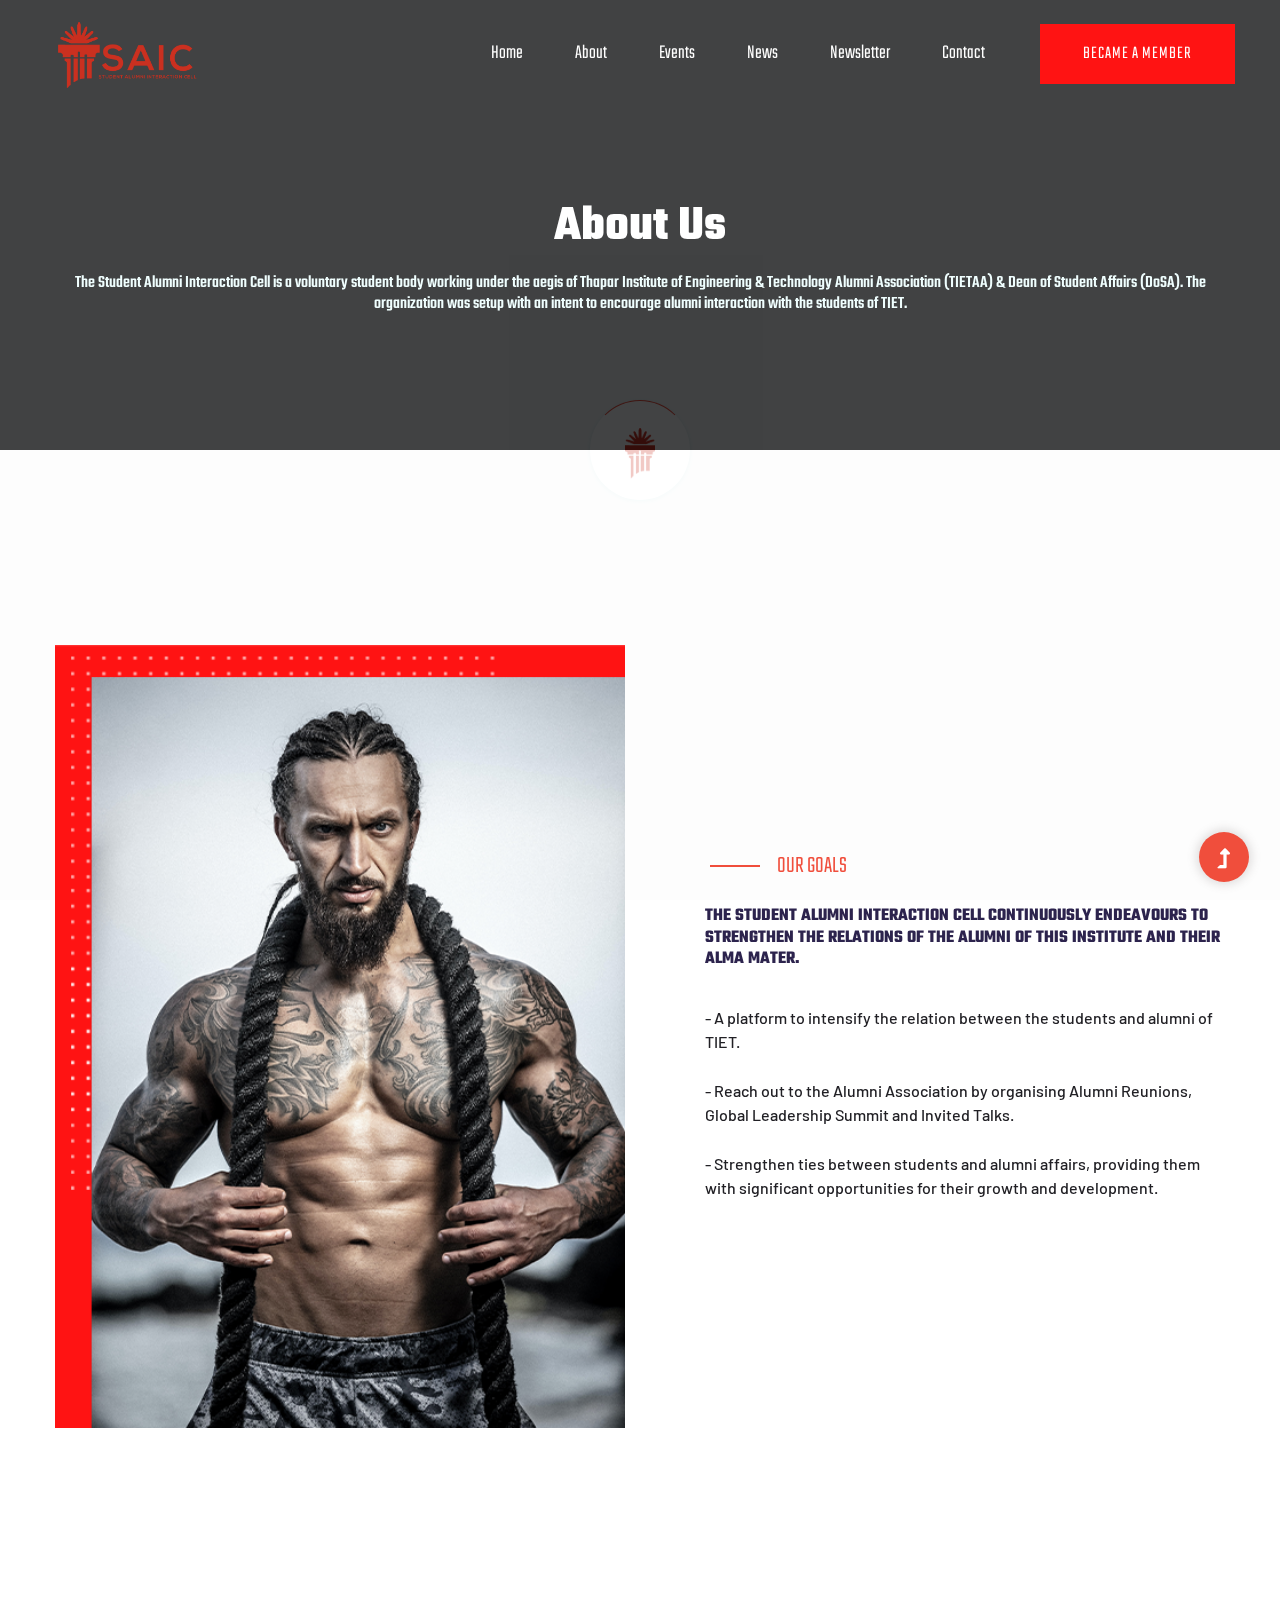
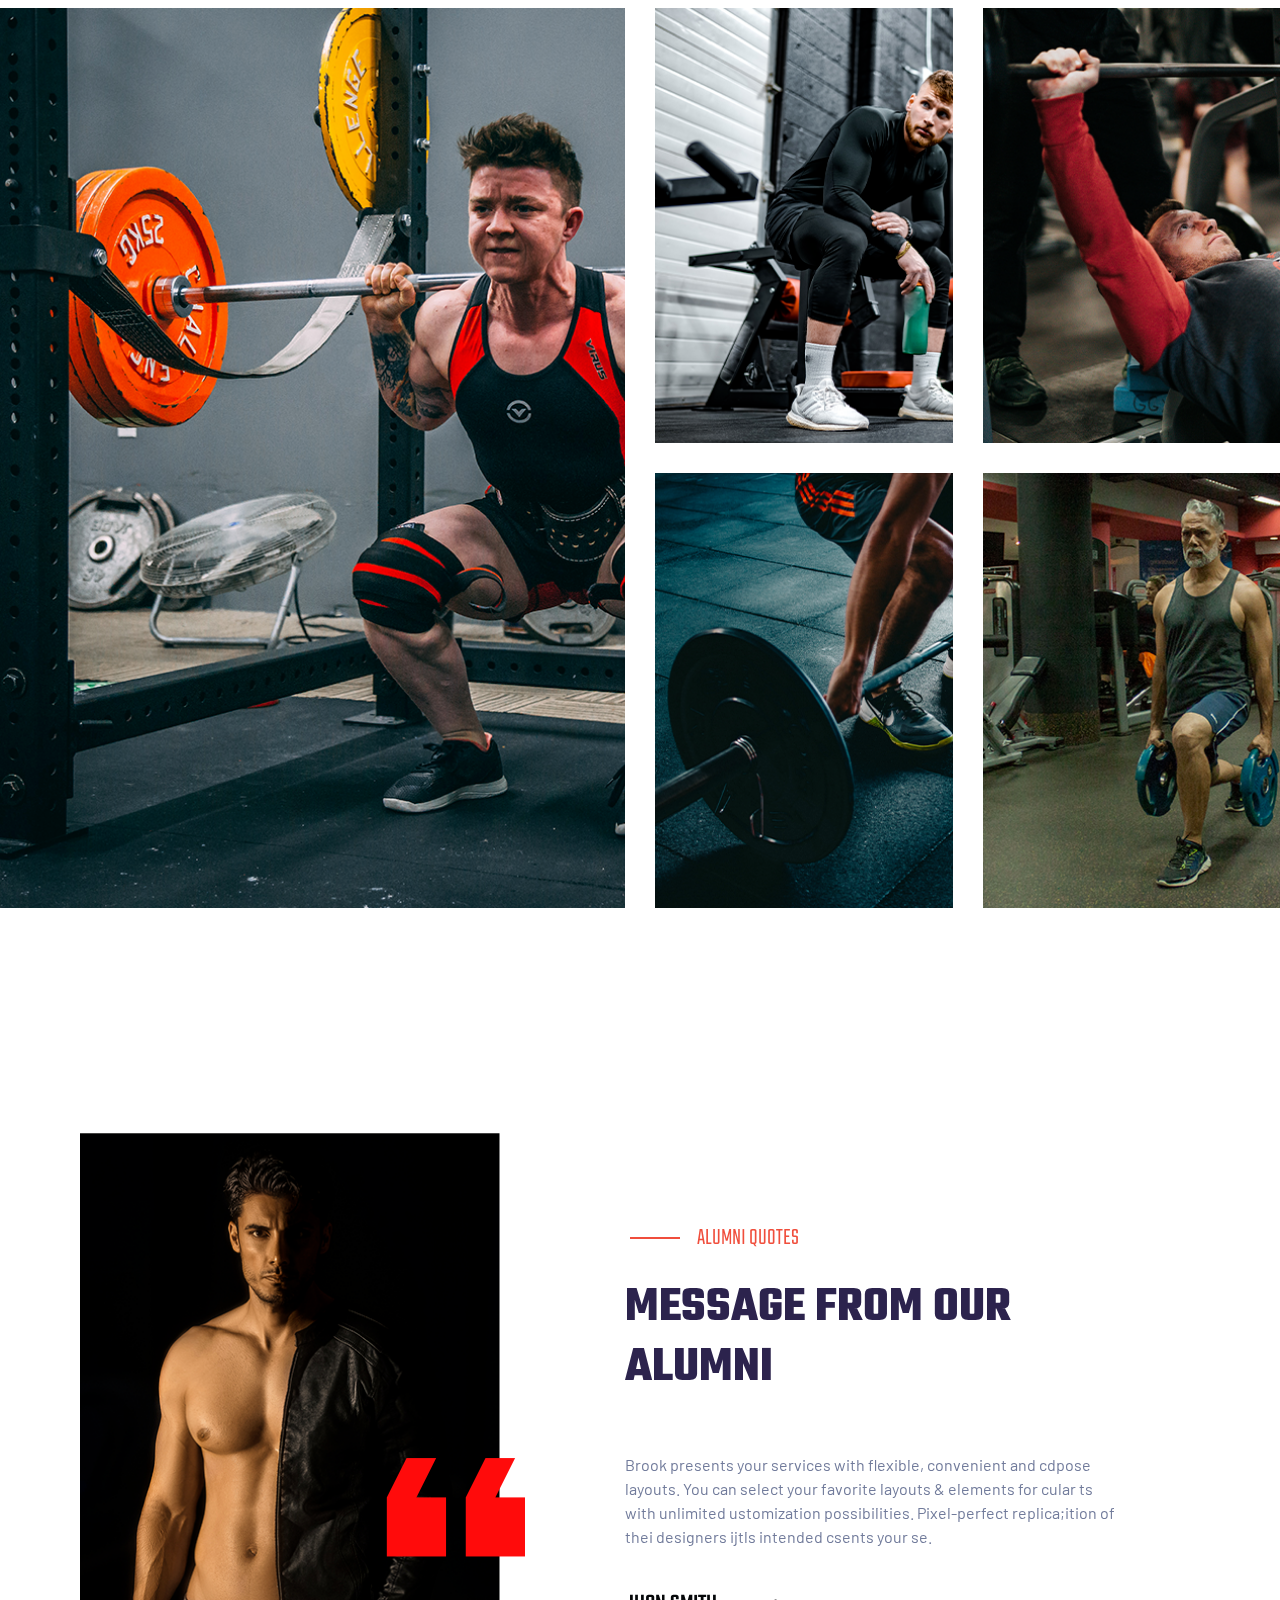
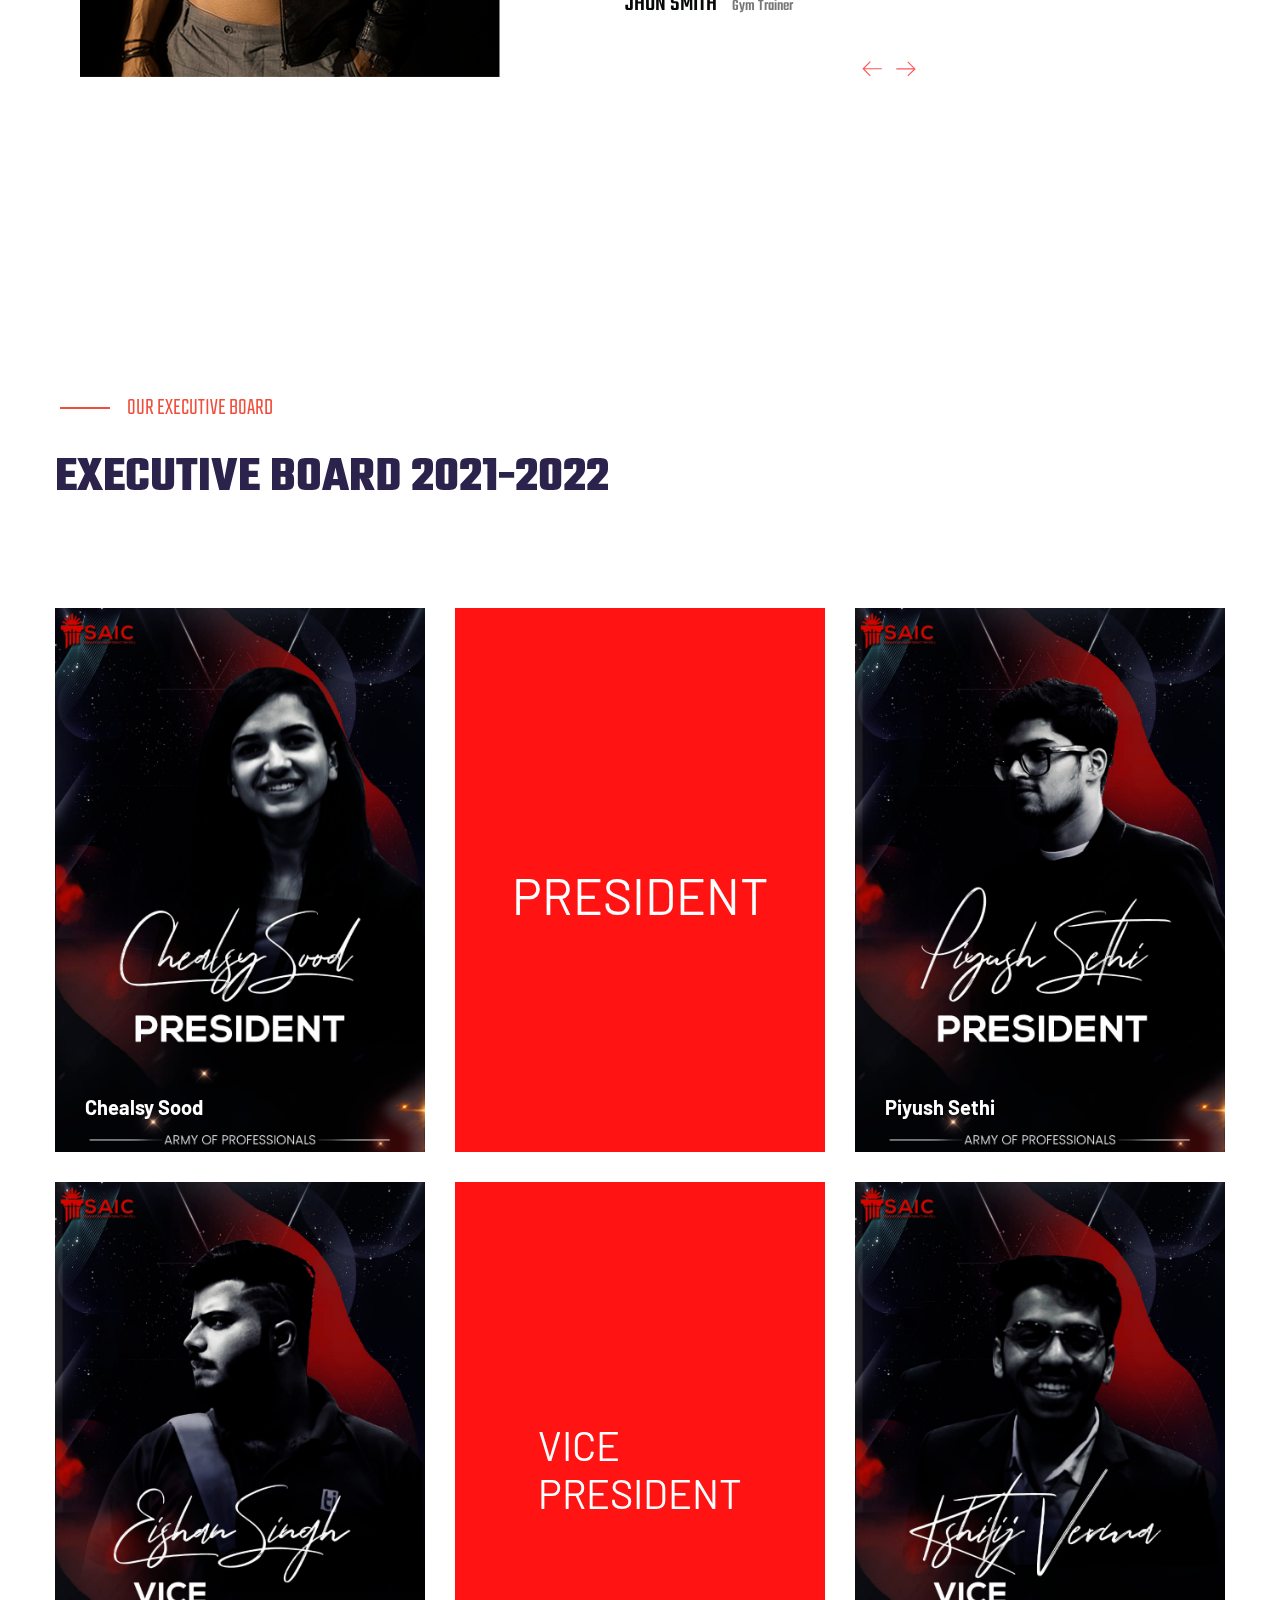
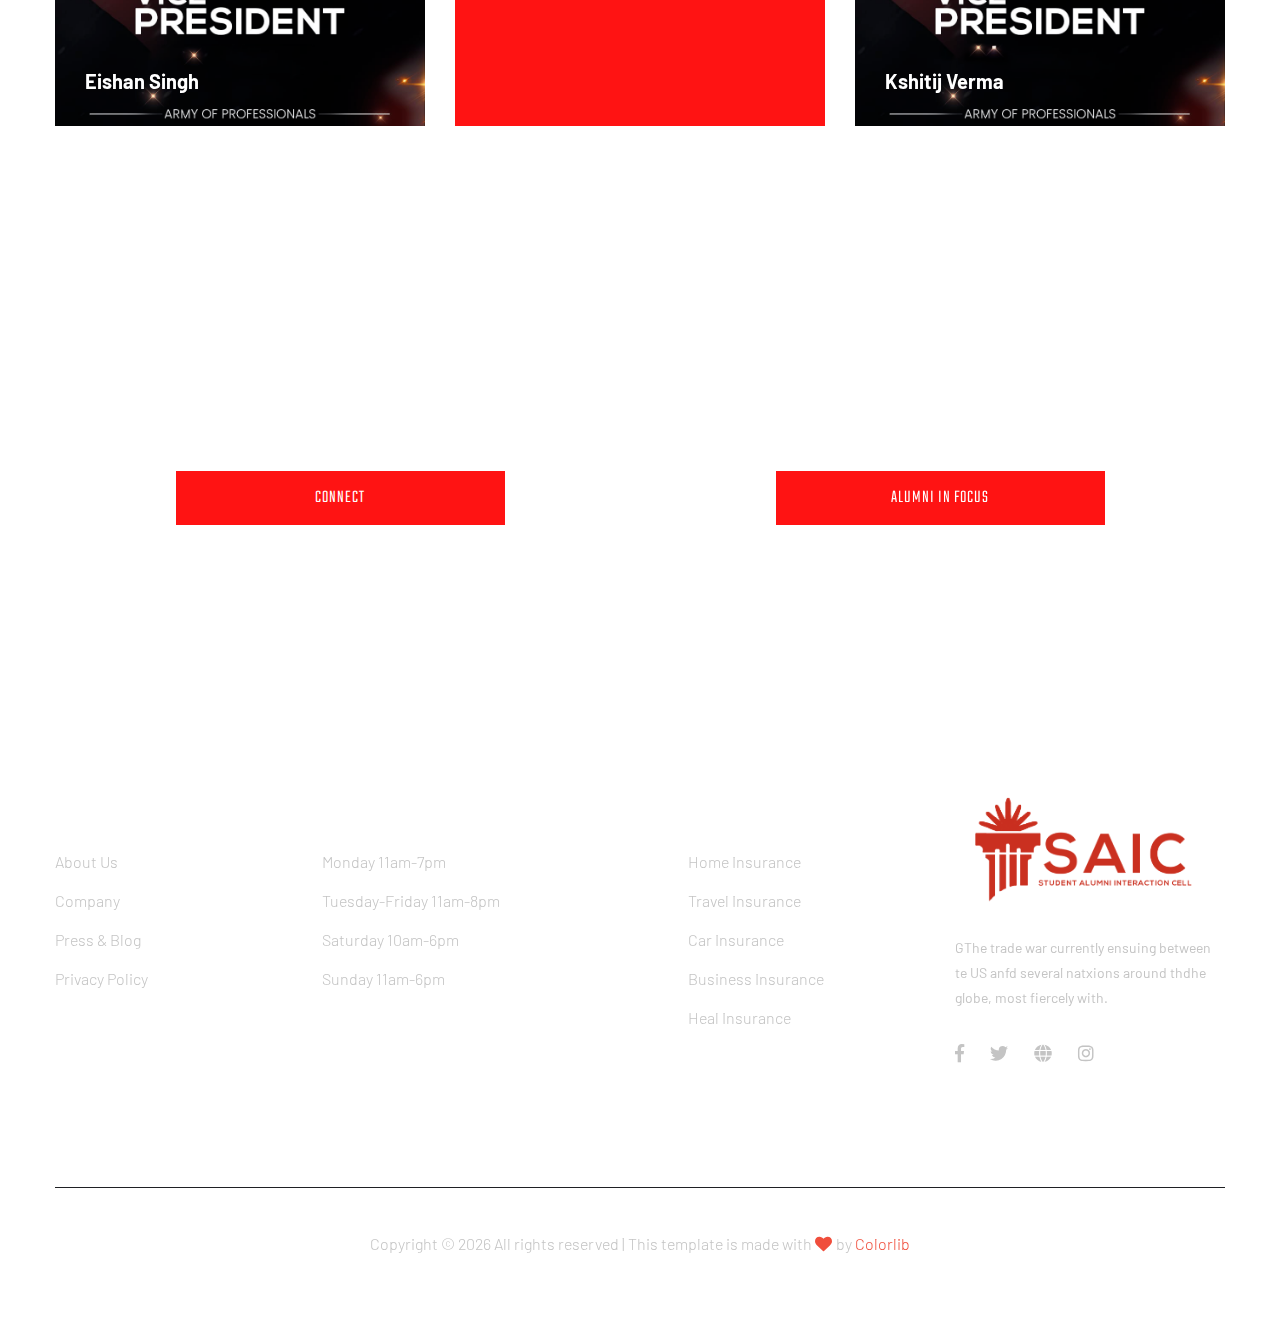
==== commit a5aa2aa7: "udbhav" ====
--- a/about.html
+++ b/about.html
@@ -1,5 +1,6 @@
 <!doctype html>
 <html class="no-js" lang="zxx">
+
 <head>
   <meta charset="utf-8">
   <meta http-equiv="x-ua-compatible" content="ie=edge">
@@ -24,6 +25,7 @@
   <link rel="stylesheet" href="assets/css/nice-select.css">
   <link rel="stylesheet" href="assets/css/style.css">
 </head>
+
 <body>
   <!-- ? Preloader Start -->
   <div id="preloader-active">
@@ -61,7 +63,9 @@
                       <li><a href="schedule.html">News</a></li>
                       <li><a href="" style="pointer-events: none;">Newsletter</a>
                         <ul class="submenu">
-                          <li><a href="https://www.flipbookpdf.net/web/site/3e3a24c20e702d53c0e9763d670548fab8e97273202103.pdf.html#page/1">connect</a></li>
+                          <li><a
+                              href="https://www.flipbookpdf.net/web/site/3e3a24c20e702d53c0e9763d670548fab8e97273202103.pdf.html#page/1">connect</a>
+                          </li>
                           <li><a href="https://online.fliphtml5.com/yyjoi/mpfb/">Alumni in focus</a></li>
                         </ul>
                       </li>
@@ -93,6 +97,13 @@
             <div class="col-12">
               <div class="hero-cap hero-cap2 text-center pt-70">
                 <h2>About Us</h2>
+                <br>
+                <h3  style="color: azure;">
+                  The Student Alumni Interaction Cell is a voluntary student body working under the
+                  aegis of Thapar Institute of Engineering & Technology Alumni Association (TIETAA) &
+                  Dean of Student Affairs (DoSA). The organization was setup with an intent to
+                  encourage alumni interaction with the students of TIET.
+                </h3>
               </div>
             </div>
           </div>
@@ -114,13 +125,25 @@
             <div class="about-caption">
               <!-- Section Tittle -->
               <div class="section-tittle section-tittle3 mb-35">
-                <span>ABOUT oUR GYM</span>
-                <h2>Safe Body building proper Solutions That Saves our Valuable Time!</h2>
-              </div>
-              <p class="pera-top">Brook presents your services with flexible, convenient and cdpose layouts. You can select your favorite layouts & elements for cular ts with unlimited ustomization possibilities. Pixel-perfect replication of the designers is intended.</p>
-              <p class="mb-65 pera-bottom">Brook presents your services with flexible, convefnient and chient anipurpose layouts. You can select your favorite layouts.</p>
-              <a href="from.html" class="btn">became a member</a>
-            </div>
+                <span>Our Goals</span>
+                <h2 style="font-size: large;">
+                    The Student Alumni Interaction Cell continuously endeavours to strengthen the
+                    relations of the alumni of this Institute and their alma mater.
+                </h2>
+            </div>
+            <ul>
+                <li class="pera-top">
+                    - A platform to intensify the relation between the students and alumni of TIET.
+                </li>
+                <li class="pera-top">
+                    - Reach out to the Alumni Association by organising Alumni Reunions, Global
+                    Leadership Summit and Invited Talks.
+                </li>
+                <li class="pera-top">
+                    - Strengthen ties between students and alumni affairs, providing them with
+                    significant opportunities for their growth and development.
+                </li>
+            </ul>
           </div>
         </div>
       </div>
@@ -146,7 +169,8 @@
             <div class="row">
               <div class="col-sm-6">
                 <div class="box snake mb-30">
-                  <div class="gallery-img small-img" style="background-image: url(assets/img/gallery/gallery2.png);"></div>
+                  <div class="gallery-img small-img" style="background-image: url(assets/img/gallery/gallery2.png);">
+                  </div>
                   <div class="overlay">
                     <div class="overlay-content">
                       <a href="gallery.html"><i class="ti-arrow-top-right"></i></a>
@@ -158,7 +182,8 @@
               </div>
               <div class="col-sm-6">
                 <div class="box snake mb-30">
-                  <div class="gallery-img small-img" style="background-image: url(assets/img/gallery/gallery3.png);"></div>
+                  <div class="gallery-img small-img" style="background-image: url(assets/img/gallery/gallery3.png);">
+                  </div>
                   <div class="overlay">
                     <div class="overlay-content">
                       <a href="gallery.html"><i class="ti-arrow-top-right"></i></a>
@@ -170,7 +195,8 @@
               </div>
               <div class="col-sm-6">
                 <div class="box snake mb-30">
-                  <div class="gallery-img small-img" style="background-image: url(assets/img/gallery/gallery4.png);"></div>
+                  <div class="gallery-img small-img" style="background-image: url(assets/img/gallery/gallery4.png);">
+                  </div>
                   <div class="overlay">
                     <div class="overlay-content">
                       <a href="gallery.html"><i class="ti-arrow-top-right"></i></a>
@@ -182,7 +208,8 @@
               </div>
               <div class="col-sm-6">
                 <div class="box snake mb-30">
-                  <div class="gallery-img small-img" style="background-image: url(assets/img/gallery/gallery5.png);"></div>
+                  <div class="gallery-img small-img" style="background-image: url(assets/img/gallery/gallery5.png);">
+                  </div>
                   <div class="overlay">
                     <div class="overlay-content">
                       <a href="gallery.html"><i class="ti-arrow-top-right"></i></a>
@@ -230,7 +257,9 @@
                 <!-- Single Testimonial -->
                 <div class="single-testimonial">
                   <div class="testimonial-caption">
-                    <p>Brook presents your services with flexible, convenient and cdpose layouts. You can select your favorite layouts & elements for cular ts with unlimited ustomization possibilities. Pixel-perfect replica;ition of thei designers ijtls intended csents your se.</p>
+                    <p>Brook presents your services with flexible, convenient and cdpose layouts. You can select your
+                      favorite layouts & elements for cular ts with unlimited ustomization possibilities. Pixel-perfect
+                      replica;ition of thei designers ijtls intended csents your se.</p>
                     <div class="rattiong-caption">
                       <span>Jhon Smith<span>Gym Trainer</span> </span>
                     </div>
@@ -239,7 +268,9 @@
                 <!-- Single Testimonial -->
                 <div class="single-testimonial">
                   <div class="testimonial-caption">
-                    <p>Brook presents your services with flexible, convenient and cdpose layouts. You can select your favorite layouts & elements for cular ts with unlimited ustomization possibilities. Pixel-perfect replica;ition of thei designers ijtls intended csents your se.</p>
+                    <p>Brook presents your services with flexible, convenient and cdpose layouts. You can select your
+                      favorite layouts & elements for cular ts with unlimited ustomization possibilities. Pixel-perfect
+                      replica;ition of thei designers ijtls intended csents your se.</p>
                     <div class="rattiong-caption">
                       <span>Jhon Smith<span>Gym Trainer</span> </span>
                     </div>
@@ -284,7 +315,8 @@
                   <!-- Blog Social -->
                   <div class="team-social">
                     <ul>
-                      <li><a href="https://www.linkedin.com/in/chealsy-sood-0b9819169" target="_blank"><i class="fab fa-linkedin"></i></a></li>
+                      <li><a href="https://www.linkedin.com/in/chealsy-sood-0b9819169" target="_blank"><i
+                            class="fab fa-linkedin"></i></a></li>
                       <li><a href="#"><i class="fab fa-twitter"></i></a></li>
                       <li><a href="#"><i class="fas fa-globe"></i></a></li>
                       <li><a href="#"><i class="fab fa-instagram"></i></a></li>
@@ -338,7 +370,8 @@
                   <!-- Blog Social -->
                   <div class="team-social">
                     <ul>
-                      <li><a href="https://www.linkedin.com/in/eishan-singh-60914b171" target="_blank"><i class="fab fa-linkedin"></i></a></li>
+                      <li><a href="https://www.linkedin.com/in/eishan-singh-60914b171" target="_blank"><i
+                            class="fab fa-linkedin"></i></a></li>
                       <!-- <li><a href="#"><i class="fab fa-linkedin"></i></a></li>
                       <li><a href="#"><i class="fas fa-globe"></i></a> </li>
                       <li><a href="#"><i class="fab fa-instagram"></i></a></li> -->
@@ -391,7 +424,8 @@
         </div>
         <div class="row align-items-center justify-content-around">
           <div class="col-md-5 col-10 mb-20 text-center">
-            <a href="https://www.flipbookpdf.net/web/site/3e3a24c20e702d53c0e9763d670548fab8e97273202103.pdf.html#page/1">
+            <a
+              href="https://www.flipbookpdf.net/web/site/3e3a24c20e702d53c0e9763d670548fab8e97273202103.pdf.html#page/1">
               <button class="btn" style="width: 70%;">Connect</button>
             </a>
           </div>
@@ -462,7 +496,8 @@
                 </div>
                 <div class="footer-tittle">
                   <div class="footer-pera">
-                    <p class="info1">GThe trade war currently ensuing between te US anfd several natxions around thdhe globe, most fiercely with.</p>
+                    <p class="info1">GThe trade war currently ensuing between te US anfd several natxions around thdhe
+                      globe, most fiercely with.</p>
                   </div>
                 </div>
                 <!-- Footer Social -->
@@ -481,61 +516,67 @@
           <div class="row d-flex align-items-center">
             <div class="col-lg-12">
               <div class="footer-copy-right text-center">
-                <p><!-- Link back to Colorlib can't be removed. Template is licensed under CC BY 3.0. -->
-                  Copyright &copy;<script>document.write(new Date().getFullYear());</script> All rights reserved | This template is made with <i class="fa fa-heart" aria-hidden="true"></i> by <a href="https://colorlib.com" target="_blank">Colorlib</a>
-                  <!-- Link back to Colorlib can't be removed. Template is licensed under CC BY 3.0. --></p>
-                </div>
-              </div>
-            </div>
-          </div>
-        </div>
-      </div>
-      <!-- Footer End-->
-    </footer>
-    <!-- Scroll Up -->
-    <div id="back-top" >
-      <a title="Go to Top" href="#"> <i class="fas fa-level-up-alt"></i></a>
+                <p>
+                  <!-- Link back to Colorlib can't be removed. Template is licensed under CC BY 3.0. -->
+                  Copyright &copy;
+                  <script>document.write(new Date().getFullYear());</script> All rights reserved | This template is made
+                  with <i class="fa fa-heart" aria-hidden="true"></i> by <a href="https://colorlib.com"
+                    target="_blank">Colorlib</a>
+                  <!-- Link back to Colorlib can't be removed. Template is licensed under CC BY 3.0. -->
+                </p>
+              </div>
+            </div>
+          </div>
+        </div>
+      </div>
     </div>
-
-    <!-- JS here -->
-    <script src="./assets/js/vendor/modernizr-3.5.0.min.js"></script>
-    <!-- Jquery, Popper, Bootstrap -->
-    <script src="./assets/js/vendor/jquery-1.12.4.min.js"></script>
-    <script src="./assets/js/popper.min.js"></script>
-    <script src="./assets/js/bootstrap.min.js"></script>
-    <!-- Jquery Mobile Menu -->
-    <script src="./assets/js/jquery.slicknav.min.js"></script>
-
-    <!-- Jquery Slick , Owl-Carousel Plugins -->
-    <script src="./assets/js/owl.carousel.min.js"></script>
-    <script src="./assets/js/slick.min.js"></script>
-    <!-- One Page, Animated-HeadLin -->
-    <script src="./assets/js/wow.min.js"></script>
-    <script src="./assets/js/animated.headline.js"></script>
-    <script src="./assets/js/jquery.magnific-popup.js"></script>
-
-    <!-- Date Picker -->
-    <script src="./assets/js/gijgo.min.js"></script>
-    <!-- Nice-select, sticky -->
-    <script src="./assets/js/jquery.nice-select.min.js"></script>
-    <script src="./assets/js/jquery.sticky.js"></script>
-
-    <!-- counter , waypoint, Hover Direction-->
-    <script src="./assets/js/jquery.counterup.min.js"></script>
-    <script src="./assets/js/waypoints.min.js"></script>
-    <script src="./assets/js/jquery.countdown.min.js"></script>
-    <script src="./assets/js/hover-direction-snake.min.js"></script>
-
-    <!-- contact js -->
-    <script src="./assets/js/contact.js"></script>
-    <script src="./assets/js/jquery.form.js"></script>
-    <script src="./assets/js/jquery.validate.min.js"></script>
-    <script src="./assets/js/mail-script.js"></script>
-    <script src="./assets/js/jquery.ajaxchimp.min.js"></script>
-
-    <!-- Jquery Plugins, main Jquery -->
-    <script src="./assets/js/plugins.js"></script>
-    <script src="./assets/js/main.js"></script>
-
-  </body>
-  </html>
+    <!-- Footer End-->
+  </footer>
+  <!-- Scroll Up -->
+  <div id="back-top">
+    <a title="Go to Top" href="#"> <i class="fas fa-level-up-alt"></i></a>
+  </div>
+
+  <!-- JS here -->
+  <script src="./assets/js/vendor/modernizr-3.5.0.min.js"></script>
+  <!-- Jquery, Popper, Bootstrap -->
+  <script src="./assets/js/vendor/jquery-1.12.4.min.js"></script>
+  <script src="./assets/js/popper.min.js"></script>
+  <script src="./assets/js/bootstrap.min.js"></script>
+  <!-- Jquery Mobile Menu -->
+  <script src="./assets/js/jquery.slicknav.min.js"></script>
+
+  <!-- Jquery Slick , Owl-Carousel Plugins -->
+  <script src="./assets/js/owl.carousel.min.js"></script>
+  <script src="./assets/js/slick.min.js"></script>
+  <!-- One Page, Animated-HeadLin -->
+  <script src="./assets/js/wow.min.js"></script>
+  <script src="./assets/js/animated.headline.js"></script>
+  <script src="./assets/js/jquery.magnific-popup.js"></script>
+
+  <!-- Date Picker -->
+  <script src="./assets/js/gijgo.min.js"></script>
+  <!-- Nice-select, sticky -->
+  <script src="./assets/js/jquery.nice-select.min.js"></script>
+  <script src="./assets/js/jquery.sticky.js"></script>
+
+  <!-- counter , waypoint, Hover Direction-->
+  <script src="./assets/js/jquery.counterup.min.js"></script>
+  <script src="./assets/js/waypoints.min.js"></script>
+  <script src="./assets/js/jquery.countdown.min.js"></script>
+  <script src="./assets/js/hover-direction-snake.min.js"></script>
+
+  <!-- contact js -->
+  <script src="./assets/js/contact.js"></script>
+  <script src="./assets/js/jquery.form.js"></script>
+  <script src="./assets/js/jquery.validate.min.js"></script>
+  <script src="./assets/js/mail-script.js"></script>
+  <script src="./assets/js/jquery.ajaxchimp.min.js"></script>
+
+  <!-- Jquery Plugins, main Jquery -->
+  <script src="./assets/js/plugins.js"></script>
+  <script src="./assets/js/main.js"></script>
+
+</body>
+
+</html>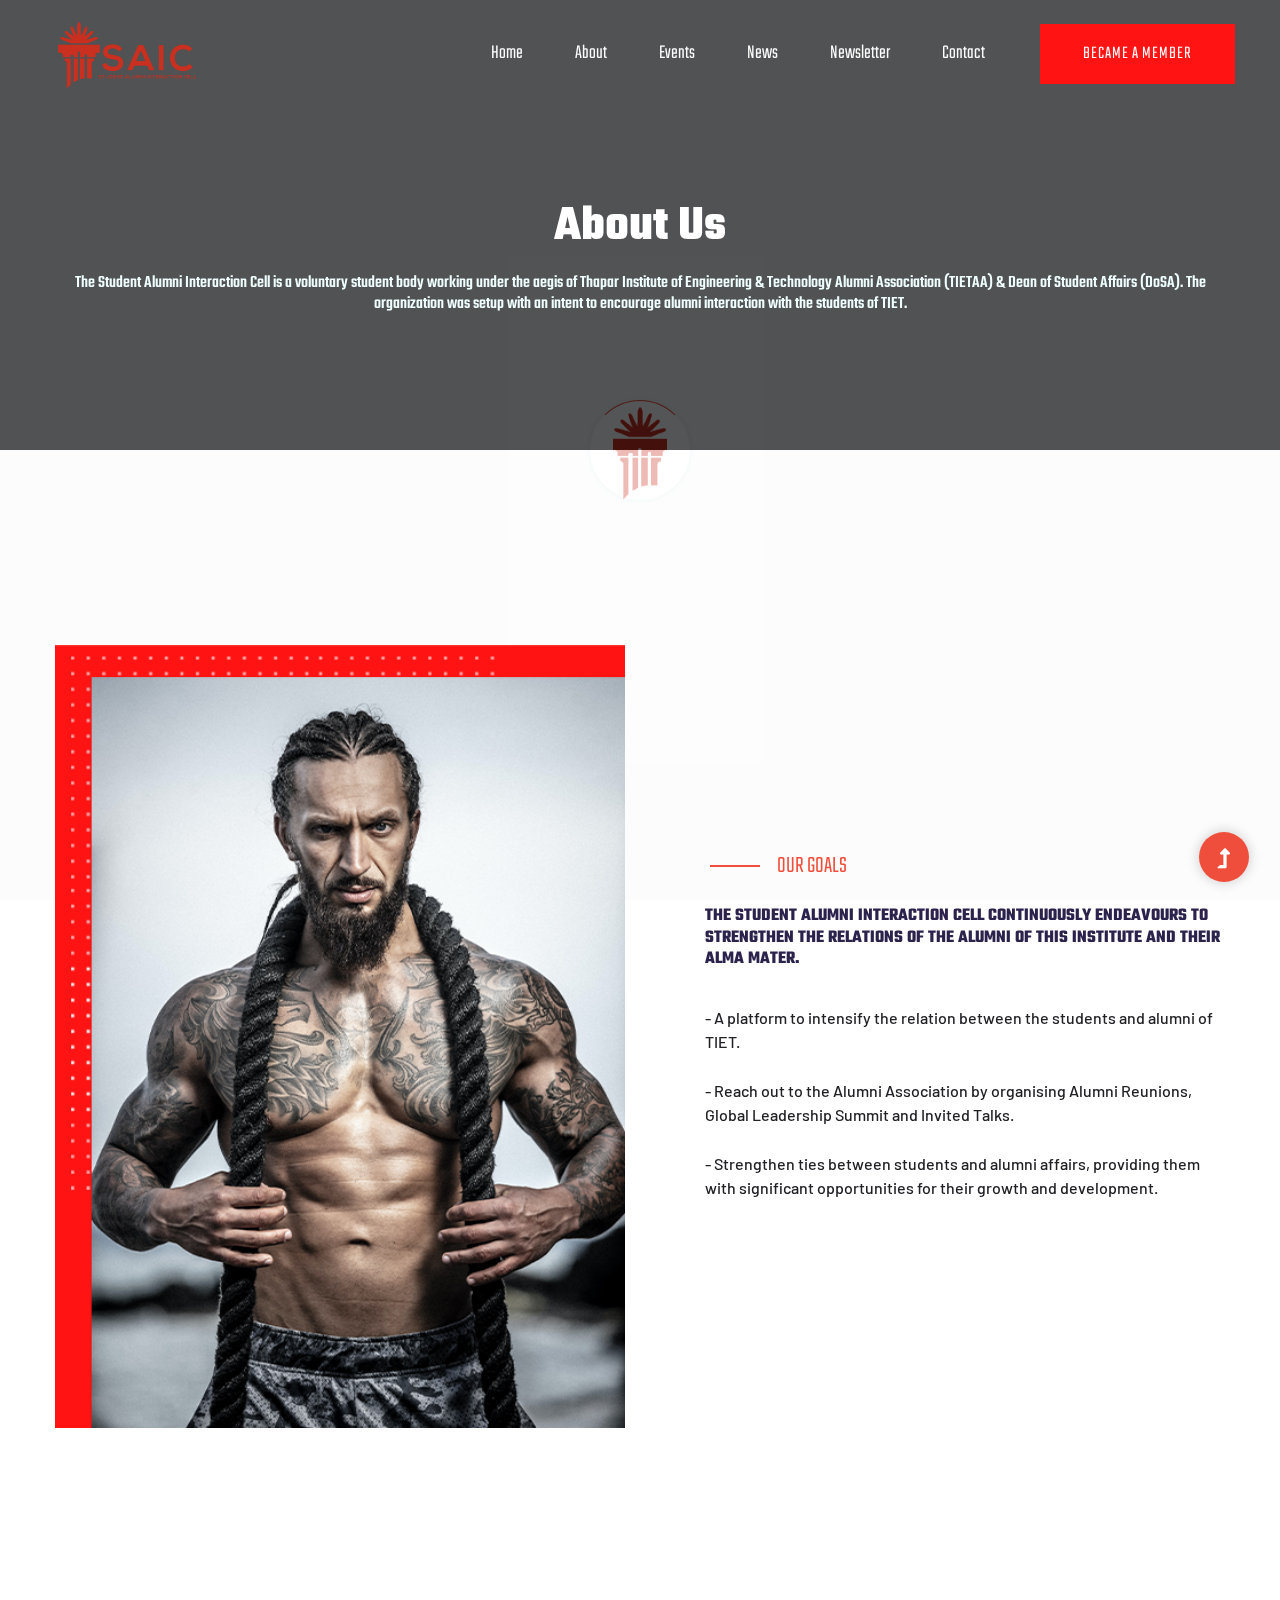
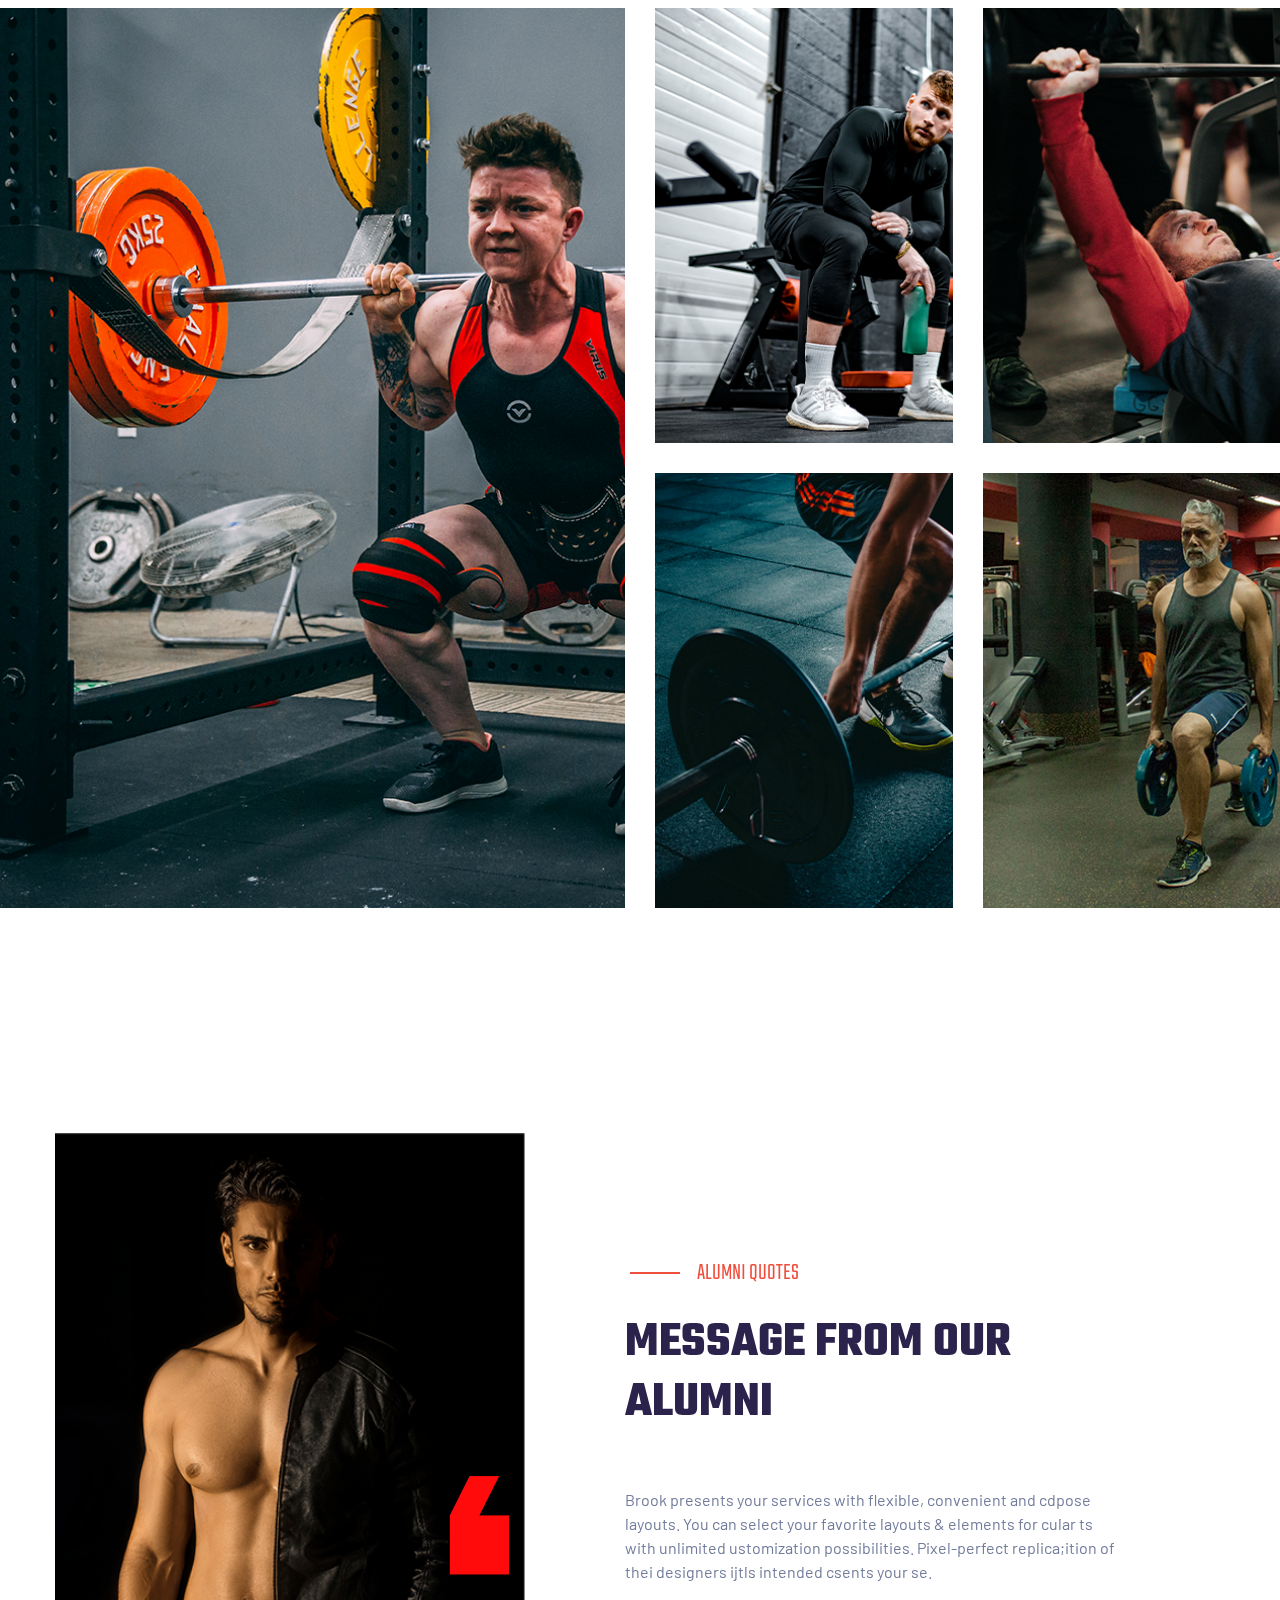
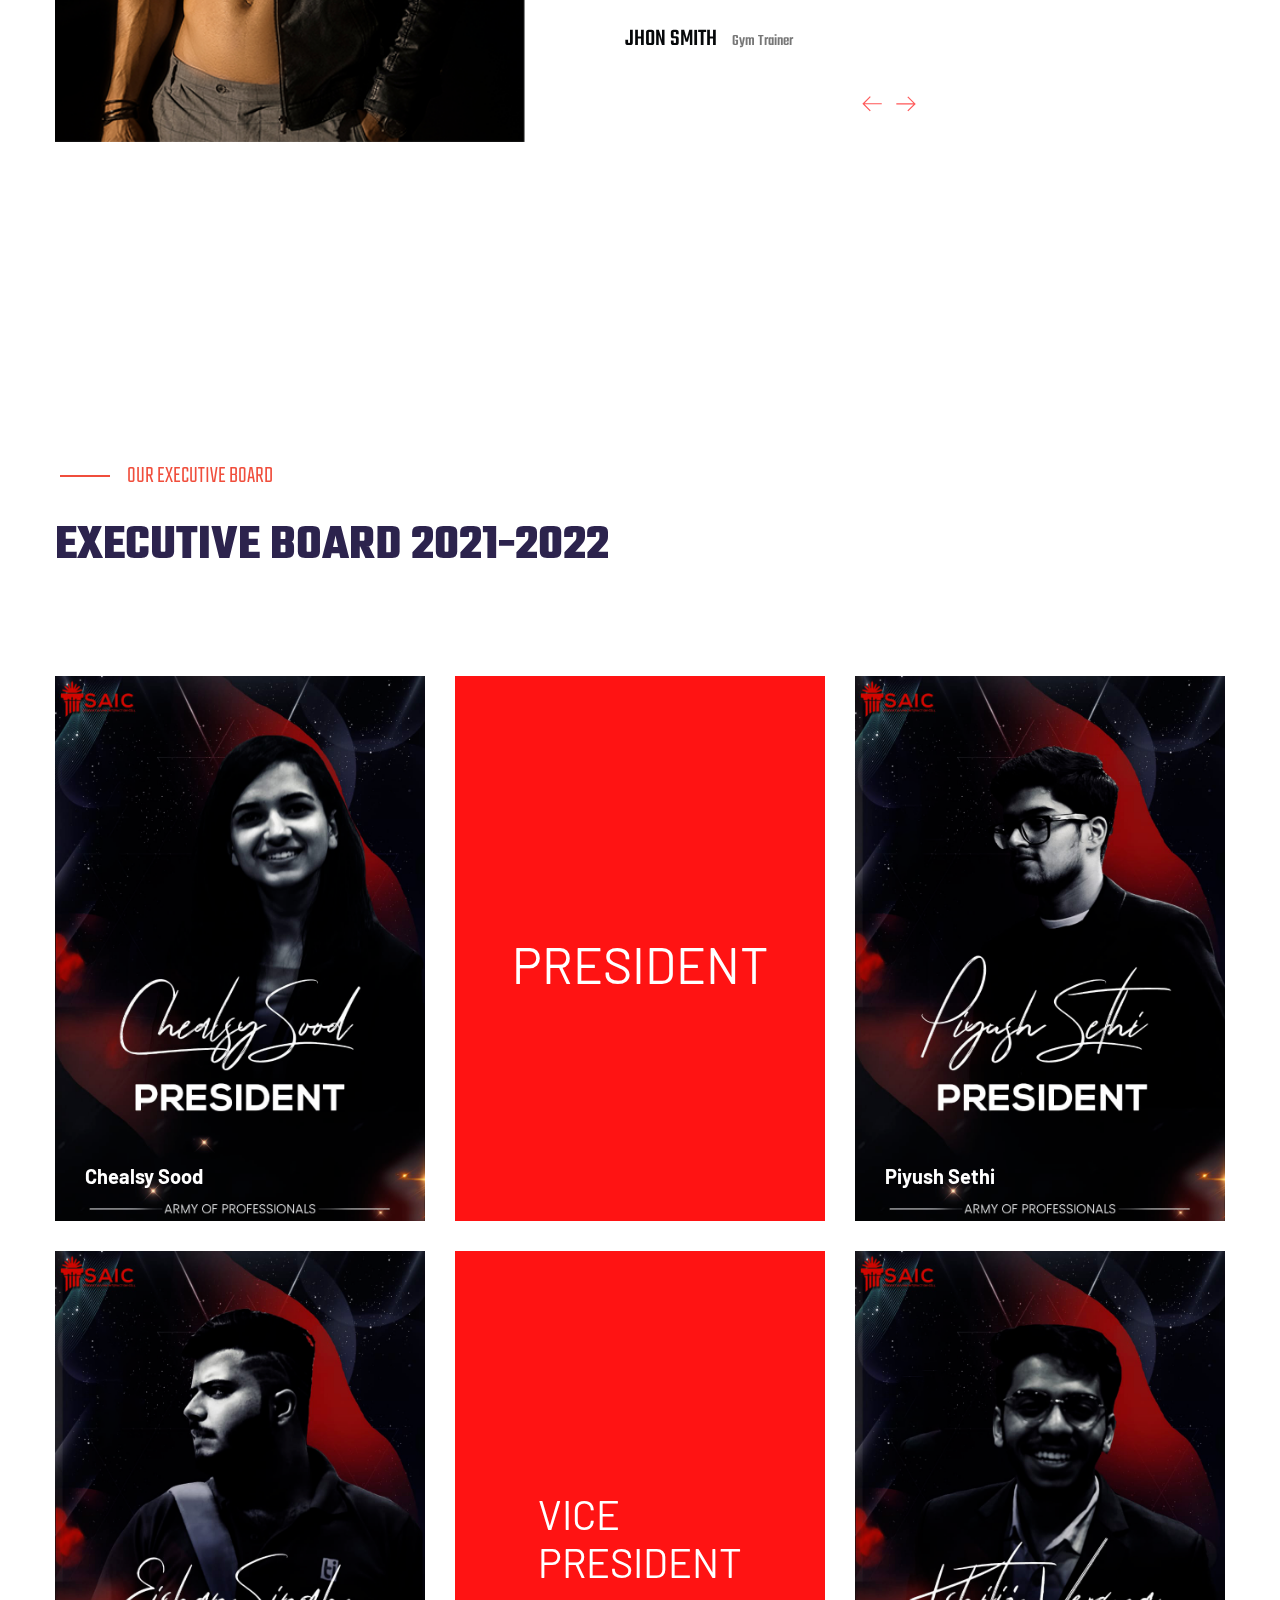
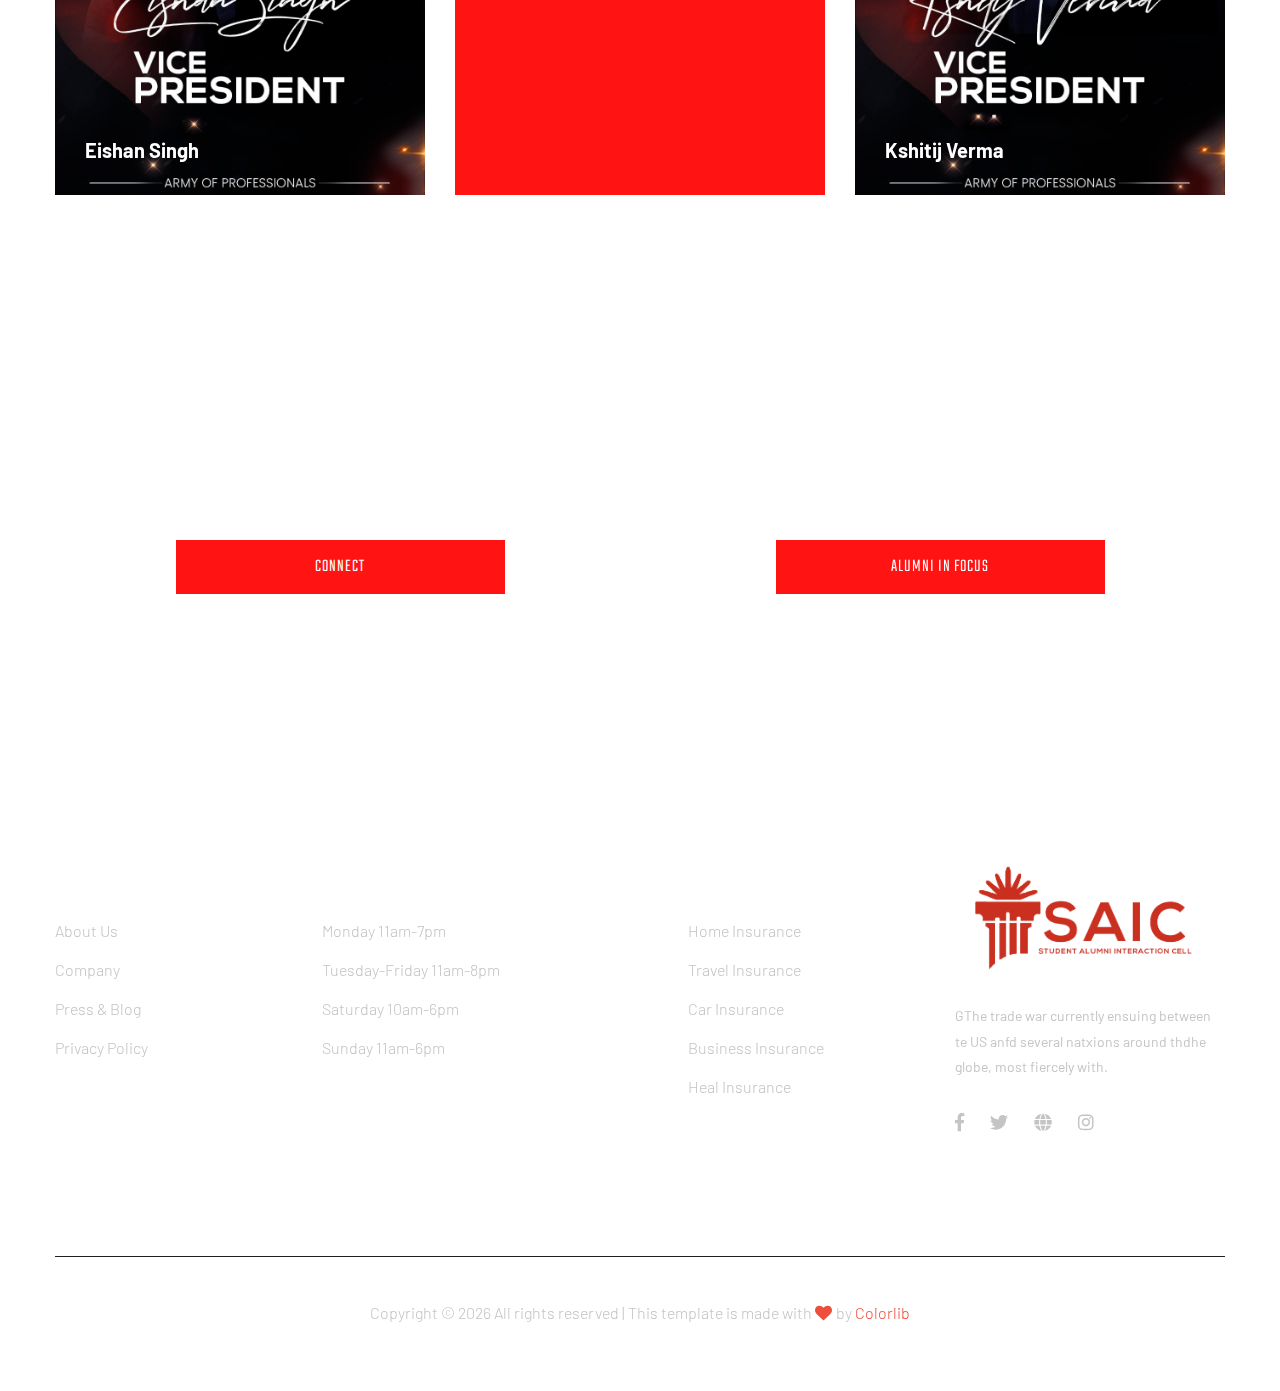
==== commit 0b2194db: "css edit" ====
--- a/about.html
+++ b/about.html
@@ -48,7 +48,7 @@
             <!-- Logo -->
             <div class="col-md-2 col-4">
               <a href="index.html">
-                <img src="assets/img/logo/logo.png" alt="">
+                <img src="assets/img/logo/logo.png" alt="Logo" class="footer-logo">
               </a>
             </div>
             <div class="col-md-10">
@@ -579,4 +579,4 @@
 
 </body>
 
-</html>+</html>
--- a/assets/css/style.css
+++ b/assets/css/style.css
@@ -1 +1 @@
-@import url("https://fonts.googleapis.com/css2?family=Barlow:wght@300;400;500;600;700&family=Teko:wght@300;400;500;600;700&display=swap");.white-bg{background:#ffffff}.gray-bg{background:#f5f5f5}.gray-bg{background:#f7f7fd}.white-bg{background:#fff}.black-bg{background:#16161a}.theme-bg{background:#040685}.brand-bg{background:#f1f4fa}.testimonial-bg{background:#f9fafc}.white-color{color:#fff}.black-color{color:#16161a}.theme-color{color:#f04e3c}.boxed-btn{background:#fff;color:#f04e3c !important;display:inline-block;padding:18px 44px;font-family:"Teko",sans-serif;font-size:14px;font-weight:400;border:0;border:1px solid #f04e3c;letter-spacing:3px;text-align:center;color:#f04e3c;text-transform:uppercase;cursor:pointer}.boxed-btn:hover{background:#f04e3c;color:#fff !important;border:1px solid #f04e3c}.boxed-btn:focus{outline:none}.boxed-btn.large-width{width:220px}[data-overlay]{position:relative;background-size:cover;background-repeat:no-repeat;background-position:center center}[data-overlay]::before{position:absolute;left:0;top:0;right:0;bottom:0;content:""}[data-opacity="1"]::before{opacity:0.1}[data-opacity="2"]::before{opacity:0.2}[data-opacity="3"]::before{opacity:0.3}[data-opacity="4"]::before{opacity:0.4}[data-opacity="5"]::before{opacity:0.5}[data-opacity="6"]::before{opacity:0.6}[data-opacity="7"]::before{opacity:0.7}[data-opacity="8"]::before{opacity:0.8}[data-opacity="9"]::before{opacity:0.9}body{font-family:"Barlow",sans-serif;font-weight:normal;font-style:normal}h1,h2,h3,h4,h5,h6{font-family:"Teko",sans-serif;color:#2c234d;margin-top:0px;font-style:normal;font-weight:500;text-transform:normal}p{font-family:"Barlow",sans-serif;color:#10285d;font-size:16px;line-height:30px;margin-bottom:15px;font-weight:normal}.bg-img-1{background-image:url(../img/slider/slider-img-1.jpg)}.bg-img-2{background-image:url(../img/background-img/bg-img-2.jpg)}.cta-bg-1{background-image:url(../img/background-img/bg-img-3.jpg)}.img{max-width:100%;-webkit-transition:.3s;-moz-transition:.3s;-o-transition:.3s;transition:.3s}.f-left{float:left}.f-right{float:right}.fix{overflow:hidden}.clear{clear:both}a,.button{-webkit-transition:.3s;-moz-transition:.3s;-o-transition:.3s;transition:.3s}a:focus,.button:focus{text-decoration:none;outline:none}a{color:#635c5c}a:hover{color:#fff}a:focus,a:hover,.portfolio-cat a:hover,.footer -menu li a:hover{text-decoration:none}a,button{color:#fff;outline:medium none}button:focus,input:focus,input:focus,textarea,textarea:focus{outline:0}.uppercase{text-transform:uppercase}input:focus::-moz-placeholder{opacity:0;-webkit-transition:.4s;-o-transition:.4s;transition:.4s}.capitalize{text-transform:capitalize}h1 a,h2 a,h3 a,h4 a,h5 a,h6 a{color:inherit}ul{margin:0px;padding:0px}li{list-style:none}hr{border-bottom:1px solid #eceff8;border-top:0 none;margin:30px 0;padding:0}.theme-overlay{position:relative}.theme-overlay::before{background:#1696e7 none repeat scroll 0 0;content:"";height:100%;left:0;opacity:0.6;position:absolute;top:0;width:100%}.overlay{position:relative;z-index:0}.overlay::before{position:absolute;content:"";top:0;left:0;width:100%;height:100%;z-index:-1}.overlay2{position:relative;z-index:0}.overlay2::before{position:absolute;content:"";background-color:#2E2200;top:0;left:0;width:100%;height:100%;z-index:-1;opacity:0.5}.section-padding{padding-top:120px;padding-bottom:120px}.separator{border-top:1px solid #f2f2f2}.mb-90{margin-bottom:90px}@media (max-width: 767px){.mb-90{margin-bottom:30px}}@media (min-width: 768px) and (max-width: 991px){.mb-90{margin-bottom:45px}}.owl-carousel .owl-nav div{background:rgba(255,255,255,0.8) none repeat scroll 0 0;height:40px;left:20px;line-height:40px;font-size:22px;color:#646464;opacity:1;visibility:visible;position:absolute;text-align:center;top:50%;transform:translateY(-50%);transition:all 0.3s ease 0s;width:40px}.owl-carousel .owl-nav div.owl-next{left:auto;right:-30px}.owl-carousel .owl-nav div.owl-next i{position:relative;right:0;top:1px}.owl-carousel .owl-nav div.owl-prev i{position:relative;right:1px;top:0px}.owl-carousel:hover .owl-nav div{opacity:1;visibility:visible}.owl-carousel:hover .owl-nav div:hover{color:#fff;background:#ff3500}.btn{background:#ff1313;font-family:"Teko",sans-serif;text-transform:uppercase;padding:27px 44px;color:#fff;cursor:pointer;display:inline-block;font-size:18px;font-weight:300;border-radius:0px;line-height:1;-moz-user-select:none;letter-spacing:1px;line-height:0;margin-bottom:0;margin:10px;cursor:pointer;transition:color 0.4s linear;position:relative;z-index:1;border:0;overflow:hidden;margin:0}.btn::before{content:"";position:absolute;left:0;top:0;width:101%;height:101%;background:#c20505;z-index:1;border-radius:5px;transition:transform 0.5s;transition-timing-function:ease;transform-origin:0 0;transition-timing-function:cubic-bezier(0.5, 1.6, 0.4, 0.7);transform:scaleX(0);border-radius:0px}.btn:hover::before{transform:scaleX(1);color:#fff !important;z-index:-1}.btn:hover{background-position:right}.btn.focus,.btn:focus{outline:0;box-shadow:none}.about-btn{padding:19px 97px 19px 20px}.header-btn{padding:30px 43px}.hero-btn{padding:32px 41px}.white-btn{padding:30px 39px;background:#fff;color:#331391 !important}.black-btn{padding:14px 35px;background:#000}.black-btn::before{background:#331391}.submit-btn2{background:#ec5b53;width:100%;height:60px;padding:10px 20px;border:0;color:#fff;text-transform:capitalize;cursor:pointer;font-size:16px;border-radius:0px}.white-btn{background:#fff;color:#000}.white-btn::before{background:#000;color:#fff}.border-btn{border:1px solid #ff5600;color:#464d65;background:none;border-radius:5px;text-transform:capitalize;padding:19px 47px;-moz-user-select:none;cursor:pointer;display:inline-block;font-size:14px;font-weight:500;letter-spacing:1px;margin-bottom:0;position:relative;transition:color 0.4s linear;position:relative;overflow:hidden;margin:0}@media (max-width: 575px){.border-btn{display:none}}.border-btn::before{border:1px solid transparent;content:"";position:absolute;left:0;top:0;width:101%;height:101%;background:#f04e3c;z-index:-1;transition:transform 0.5s;transition-timing-function:ease;transform-origin:0 0;transition-timing-function:cubic-bezier(0.5, 1.6, 0.4, 0.7);transform:scaleY(0);border-radius:0}.border-btn:hover::before{transform:scaleY(1);border:1px solid transparent}.breadcrumb>.active{color:#888}#scrollUp,#back-top{background:#f04e3c;height:50px;width:50px;right:31px;bottom:18px;position:fixed;color:#fff;font-size:20px;text-align:center;border-radius:50%;line-height:48px;border:2px solid transparent;box-shadow:0 0 10px 3px rgba(108,98,98,0.2)}@media (max-width: 575px){#scrollUp,#back-top{right:16px}}#scrollUp a i,#back-top a i{display:block;line-height:50px}#scrollUp:hover{color:#fff}.sticky-bar{left:0;margin:auto;position:fixed;top:0;width:100%;-webkit-box-shadow:0 10px 15px rgba(25,25,25,0.1);box-shadow:0 10px 15px rgba(25,25,25,0.1);z-index:9999;-webkit-animation:300ms ease-in-out 0s normal none 1 running fadeInDown;animation:300ms ease-in-out 0s normal none 1 running fadeInDown;-webkit-box-shadow:0 10px 15px rgba(25,25,25,0.1);background:#fff}.mt-5{margin-top:5px}.mt-10{margin-top:10px}.mt-15{margin-top:15px}.mt-20{margin-top:20px}.mt-25{margin-top:25px}.mt-30{margin-top:30px}.mt-35{margin-top:35px}.mt-40{margin-top:40px}.mt-45{margin-top:45px}.mt-50{margin-top:50px}.mt-55{margin-top:55px}.mt-60{margin-top:60px}.mt-65{margin-top:65px}.mt-70{margin-top:70px}.mt-75{margin-top:75px}.mt-80{margin-top:80px}.mt-85{margin-top:85px}.mt-90{margin-top:90px}.mt-95{margin-top:95px}.mt-100{margin-top:100px}.mt-105{margin-top:105px}.mt-110{margin-top:110px}.mt-115{margin-top:115px}.mt-120{margin-top:120px}.mt-125{margin-top:125px}.mt-130{margin-top:130px}.mt-135{margin-top:135px}.mt-140{margin-top:140px}.mt-145{margin-top:145px}.mt-150{margin-top:150px}.mt-155{margin-top:155px}.mt-160{margin-top:160px}.mt-165{margin-top:165px}.mt-170{margin-top:170px}.mt-175{margin-top:175px}.mt-180{margin-top:180px}.mt-185{margin-top:185px}.mt-190{margin-top:190px}.mt-195{margin-top:195px}.mt-200{margin-top:200px}.mb-5{margin-bottom:5px}.mb-10{margin-bottom:10px}.mb-15{margin-bottom:15px}.mb-20{margin-bottom:20px}.mb-25{margin-bottom:25px}.mb-30{margin-bottom:30px}.mb-35{margin-bottom:35px}.mb-40{margin-bottom:40px}.mb-45{margin-bottom:45px}.mb-50{margin-bottom:50px}.mb-55{margin-bottom:55px}.mb-60{margin-bottom:60px}.mb-65{margin-bottom:65px}.mb-70{margin-bottom:70px}.mb-75{margin-bottom:75px}.mb-80{margin-bottom:80px}.mb-85{margin-bottom:85px}.mb-90{margin-bottom:90px}.mb-95{margin-bottom:95px}.mb-100{margin-bottom:100px}.mb-105{margin-bottom:105px}.mb-110{margin-bottom:110px}.mb-115{margin-bottom:115px}.mb-120{margin-bottom:120px}.mb-125{margin-bottom:125px}.mb-130{margin-bottom:130px}.mb-135{margin-bottom:135px}.mb-140{margin-bottom:140px}.mb-145{margin-bottom:145px}.mb-150{margin-bottom:150px}.mb-155{margin-bottom:155px}.mb-160{margin-bottom:160px}.mb-165{margin-bottom:165px}.mb-170{margin-bottom:170px}.mb-175{margin-bottom:175px}.mb-180{margin-bottom:180px}.mb-185{margin-bottom:185px}.mb-190{margin-bottom:190px}.mb-195{margin-bottom:195px}.mb-200{margin-bottom:200px}.ml-5{margin-left:5px}.ml-10{margin-left:10px}.ml-15{margin-left:15px}.ml-20{margin-left:20px}.ml-25{margin-left:25px}.ml-30{margin-left:30px}.ml-35{margin-left:35px}.ml-40{margin-left:40px}.ml-45{margin-left:45px}.ml-50{margin-left:50px}.ml-55{margin-left:55px}.ml-60{margin-left:60px}.ml-65{margin-left:65px}.ml-70{margin-left:70px}.ml-75{margin-left:75px}.ml-80{margin-left:80px}.ml-85{margin-left:85px}.ml-90{margin-left:90px}.ml-95{margin-left:95px}.ml-100{margin-left:100px}.ml-105{margin-left:105px}.ml-110{margin-left:110px}.ml-115{margin-left:115px}.ml-120{margin-left:120px}.ml-125{margin-left:125px}.ml-130{margin-left:130px}.ml-135{margin-left:135px}.ml-140{margin-left:140px}.ml-145{margin-left:145px}.ml-150{margin-left:150px}.ml-155{margin-left:155px}.ml-160{margin-left:160px}.ml-165{margin-left:165px}.ml-170{margin-left:170px}.ml-175{margin-left:175px}.ml-180{margin-left:180px}.ml-185{margin-left:185px}.ml-190{margin-left:190px}.ml-195{margin-left:195px}.ml-200{margin-left:200px}.mr-5{margin-right:5px}.mr-10{margin-right:10px}.mr-15{margin-right:15px}.mr-20{margin-right:20px}.mr-25{margin-right:25px}.mr-30{margin-right:30px}.mr-35{margin-right:35px}.mr-40{margin-right:40px}.mr-45{margin-right:45px}.mr-50{margin-right:50px}.mr-55{margin-right:55px}.mr-60{margin-right:60px}.mr-65{margin-right:65px}.mr-70{margin-right:70px}.mr-75{margin-right:75px}.mr-80{margin-right:80px}.mr-85{margin-right:85px}.mr-90{margin-right:90px}.mr-95{margin-right:95px}.mr-100{margin-right:100px}.mr-105{margin-right:105px}.mr-110{margin-right:110px}.mr-115{margin-right:115px}.mr-120{margin-right:120px}.mr-125{margin-right:125px}.mr-130{margin-right:130px}.mr-135{margin-right:135px}.mr-140{margin-right:140px}.mr-145{margin-right:145px}.mr-150{margin-right:150px}.mr-155{margin-right:155px}.mr-160{margin-right:160px}.mr-165{margin-right:165px}.mr-170{margin-right:170px}.mr-175{margin-right:175px}.mr-180{margin-right:180px}.mr-185{margin-right:185px}.mr-190{margin-right:190px}.mr-195{margin-right:195px}.mr-200{margin-right:200px}.pt-5{padding-top:5px}.pt-10{padding-top:10px}.pt-15{padding-top:15px}.pt-20{padding-top:20px}.pt-25{padding-top:25px}.pt-30{padding-top:30px}.pt-35{padding-top:35px}.pt-40{padding-top:40px}.pt-45{padding-top:45px}.pt-50{padding-top:50px}.pt-55{padding-top:55px}.pt-60{padding-top:60px}.pt-65{padding-top:65px}.pt-70{padding-top:70px}.pt-75{padding-top:75px}.pt-80{padding-top:80px}.pt-85{padding-top:85px}.pt-90{padding-top:90px}.pt-95{padding-top:95px}.pt-100{padding-top:100px}.pt-105{padding-top:105px}.pt-110{padding-top:110px}.pt-115{padding-top:115px}.pt-120{padding-top:120px}.pt-125{padding-top:125px}.pt-130{padding-top:130px}.pt-135{padding-top:135px}.pt-140{padding-top:140px}.pt-145{padding-top:145px}.pt-150{padding-top:150px}.pt-155{padding-top:155px}.pt-160{padding-top:160px}.pt-165{padding-top:165px}.pt-170{padding-top:170px}.pt-175{padding-top:175px}.pt-180{padding-top:180px}.pt-185{padding-top:185px}.pt-190{padding-top:190px}.pt-195{padding-top:195px}.pt-200{padding-top:200px}.pt-260{padding-top:260px}.pb-5{padding-bottom:5px}.pb-10{padding-bottom:10px}.pb-15{padding-bottom:15px}.pb-20{padding-bottom:20px}.pb-25{padding-bottom:25px}.pb-30{padding-bottom:30px}.pb-35{padding-bottom:35px}.pb-40{padding-bottom:40px}.pb-45{padding-bottom:45px}.pb-50{padding-bottom:50px}.pb-55{padding-bottom:55px}.pb-60{padding-bottom:60px}.pb-65{padding-bottom:65px}.pb-70{padding-bottom:70px}.pb-75{padding-bottom:75px}.pb-80{padding-bottom:80px}.pb-85{padding-bottom:85px}.pb-90{padding-bottom:90px}.pb-95{padding-bottom:95px}.pb-100{padding-bottom:100px}.pb-105{padding-bottom:105px}.pb-110{padding-bottom:110px}.pb-115{padding-bottom:115px}.pb-120{padding-bottom:120px}.pb-125{padding-bottom:125px}.pb-130{padding-bottom:130px}.pb-135{padding-bottom:135px}.pb-140{padding-bottom:140px}.pb-145{padding-bottom:145px}.pb-150{padding-bottom:150px}.pb-155{padding-bottom:155px}.pb-160{padding-bottom:160px}.pb-165{padding-bottom:165px}.pb-170{padding-bottom:170px}.pb-175{padding-bottom:175px}.pb-180{padding-bottom:180px}.pb-185{padding-bottom:185px}.pb-190{padding-bottom:190px}.pb-195{padding-bottom:195px}.pb-200{padding-bottom:200px}.pl-5{padding-left:5px}.pl-10{padding-left:10px}.pl-15{padding-left:15px}.pl-20{padding-left:20px}.pl-25{padding-left:25px}.pl-30{padding-left:30px}.pl-35{padding-left:35px}.pl-40{padding-left:40px}.pl-45{padding-left:45px}.pl-50{padding-left:50px}.pl-55{padding-left:55px}.pl-60{padding-left:60px}.pl-65{padding-left:65px}.pl-70{padding-left:70px}.pl-75{padding-left:75px}.pl-80{padding-left:80px}.pl-85{padding-left:85px}.pl-90{padding-left:90px}.pl-95{padding-left:95px}.pl-100{padding-left:100px}.pl-105{padding-left:105px}.pl-110{padding-left:110px}.pl-115{padding-left:115px}.pl-120{padding-left:120px}.pl-125{padding-left:125px}.pl-130{padding-left:130px}.pl-135{padding-left:135px}.pl-140{padding-left:140px}.pl-145{padding-left:145px}.pl-150{padding-left:150px}.pl-155{padding-left:155px}.pl-160{padding-left:160px}.pl-165{padding-left:165px}.pl-170{padding-left:170px}.pl-175{padding-left:175px}.pl-180{padding-left:180px}.pl-185{padding-left:185px}.pl-190{padding-left:190px}.pl-195{padding-left:195px}.pl-200{padding-left:200px}.pr-5{padding-right:5px}.pr-10{padding-right:10px}.pr-15{padding-right:15px}.pr-20{padding-right:20px}.pr-25{padding-right:25px}.pr-30{padding-right:30px}.pr-35{padding-right:35px}.pr-40{padding-right:40px}.pr-45{padding-right:45px}.pr-50{padding-right:50px}.pr-55{padding-right:55px}.pr-60{padding-right:60px}.pr-65{padding-right:65px}.pr-70{padding-right:70px}.pr-75{padding-right:75px}.pr-80{padding-right:80px}.pr-85{padding-right:85px}.pr-90{padding-right:90px}.pr-95{padding-right:95px}.pr-100{padding-right:100px}.pr-105{padding-right:105px}.pr-110{padding-right:110px}.pr-115{padding-right:115px}.pr-120{padding-right:120px}.pr-125{padding-right:125px}.pr-130{padding-right:130px}.pr-135{padding-right:135px}.pr-140{padding-right:140px}.pr-145{padding-right:145px}.pr-150{padding-right:150px}.pr-155{padding-right:155px}.pr-160{padding-right:160px}.pr-165{padding-right:165px}.pr-170{padding-right:170px}.pr-175{padding-right:175px}.pr-180{padding-right:180px}.pr-185{padding-right:185px}.pr-190{padding-right:190px}.pr-195{padding-right:195px}.pr-200{padding-right:200px}.bounce-animate{animation-name:float-bob;animation-duration:2s;animation-iteration-count:infinite;-moz-animation-name:float-bob;-moz-animation-duration:2s;-moz-animation-iteration-count:infinite;-moz-animation-timing-function:linear;-ms-animation-name:float-bob;-ms-animation-duration:2s;-ms-animation-iteration-count:infinite;-ms-animation-timing-function:linear;-o-animation-name:float-bob;-o-animation-duration:2s;-o-animation-iteration-count:infinite;-o-animation-timing-function:linear}@-webkit-keyframes float-bob{0%{-webkit-transform:translateY(-20px);transform:translateY(-20px)}50%{-webkit-transform:translateY(-10px);transform:translateY(-10px)}100%{-webkit-transform:translateY(-20px);transform:translateY(-20px)}}.heartbeat{animation:heartbeat 1s infinite alternate}@-webkit-keyframes heartbeat{to{-webkit-transform:scale(1.03);transform:scale(1.03)}}.rotateme{-webkit-animation-name:rotateme;animation-name:rotateme;-webkit-animation-duration:30s;animation-duration:30s;-webkit-animation-iteration-count:infinite;animation-iteration-count:infinite;-webkit-animation-timing-function:linear;animation-timing-function:linear}@keyframes rotateme{from{-webkit-transform:rotate(0deg);transform:rotate(0deg)}to{-webkit-transform:rotate(360deg);transform:rotate(360deg)}}@-webkit-keyframes rotateme{from{-webkit-transform:rotate(0deg)}to{-webkit-transform:rotate(360deg)}}.preloader{background-color:#f7f7f7;width:100%;height:100%;position:fixed;top:0;left:0;right:0;bottom:0;z-index:999999;-webkit-transition:.6s;-o-transition:.6s;transition:.6s;margin:0 auto}.preloader .preloader-circle{width:100px;height:100px;position:relative;border-style:solid;border-width:1px;border-top-color:#f04e3c;border-bottom-color:transparent;border-left-color:transparent;border-right-color:transparent;z-index:10;border-radius:50%;-webkit-box-shadow:0 1px 5px 0 rgba(35,181,185,0.15);box-shadow:0 1px 5px 0 rgba(35,181,185,0.15);background-color:#fff;-webkit-animation:zoom 2000ms infinite ease;animation:zoom 2000ms infinite ease;-webkit-transition:.6s;-o-transition:.6s;transition:.6s}.preloader .preloader-circle2{border-top-color:#0078ff}.preloader .preloader-img{position:absolute;top:50%;z-index:200;left:0;right:0;margin:0 auto;text-align:center;display:inline-block;-webkit-transform:translateY(-50%);-ms-transform:translateY(-50%);transform:translateY(-50%);padding-top:6px;-webkit-transition:.6s;-o-transition:.6s;transition:.6s}.preloader .preloader-img img{max-width:30px}@-webkit-keyframes zoom{0%{-webkit-transform:rotate(0deg);transform:rotate(0deg);-webkit-transition:.6s;-o-transition:.6s;transition:.6s}100%{-webkit-transform:rotate(360deg);transform:rotate(360deg);-webkit-transition:.6s;-o-transition:.6s;transition:.6s}}@keyframes zoom{0%{-webkit-transform:rotate(0deg);transform:rotate(0deg);-webkit-transition:.6s;-o-transition:.6s;transition:.6s}100%{-webkit-transform:rotate(360deg);transform:rotate(360deg);-webkit-transition:.6s;-o-transition:.6s;transition:.6s}}.section-padding2{padding-top:200px;padding-bottom:200px}@media only screen and (min-width: 1200px) and (max-width: 1600px){.section-padding2{padding-top:200px;padding-bottom:200px}}@media only screen and (min-width: 992px) and (max-width: 1199px){.section-padding2{padding-top:200px;padding-bottom:200px}}@media only screen and (min-width: 768px) and (max-width: 991px){.section-padding2{padding-top:100px;padding-bottom:100px}}@media only screen and (min-width: 576px) and (max-width: 767px){.section-padding2{padding-top:70px;padding-bottom:70px}}@media (max-width: 575px){.section-padding2{padding-top:70px;padding-bottom:70px}}.pb-bottom{padding-bottom:200px}@media only screen and (min-width: 992px) and (max-width: 1199px){.pb-bottom{padding-bottom:200px}}@media only screen and (min-width: 768px) and (max-width: 991px){.pb-bottom{padding-bottom:50px}}@media only screen and (min-width: 576px) and (max-width: 767px){.pb-bottom{padding-bottom:10px}}@media (max-width: 575px){.pb-bottom{padding-bottom:10px}}.pb-top{padding-top:200px}@media only screen and (min-width: 768px) and (max-width: 991px){.pb-top{padding-top:70px}}@media only screen and (min-width: 576px) and (max-width: 767px){.pb-top{padding-top:70px}}@media (max-width: 575px){.pb-top{padding-top:70px}}.testimonial-padding{padding-top:190px;padding-bottom:170px}@media only screen and (min-width: 992px) and (max-width: 1199px){.testimonial-padding{padding-top:190px;padding-bottom:170px}}@media only screen and (min-width: 768px) and (max-width: 991px){.testimonial-padding{padding-top:70px;padding-bottom:60px}}@media only screen and (min-width: 576px) and (max-width: 767px){.testimonial-padding{padding-top:60px;padding-bottom:40px}}@media (max-width: 575px){.testimonial-padding{padding-top:60px;padding-bottom:40px}}.w-padding{padding-top:100px;padding-bottom:95px}@media only screen and (min-width: 576px) and (max-width: 767px){.w-padding{padding-top:70px;padding-bottom:70px}}@media (max-width: 575px){.w-padding{padding-top:70px;padding-bottom:70px}}.section-padding30{padding-top:195px;padding-bottom:180px}@media only screen and (min-width: 992px) and (max-width: 1199px){.section-padding30{padding-top:150px;padding-bottom:140px}}@media only screen and (min-width: 768px) and (max-width: 991px){.section-padding30{padding-top:100px;padding-bottom:70px}}@media only screen and (min-width: 576px) and (max-width: 767px){.section-padding30{padding-top:65px;padding-bottom:70px}}@media (max-width: 575px){.section-padding30{padding-top:65px;padding-bottom:70px}}.services-padding{padding-top:145px;padding-bottom:170px}@media only screen and (min-width: 992px) and (max-width: 1199px){.services-padding{padding-top:145px;padding-bottom:170px}}@media only screen and (min-width: 768px) and (max-width: 991px){.services-padding{padding-top:100px;padding-bottom:70px}}@media only screen and (min-width: 576px) and (max-width: 767px){.services-padding{padding-top:65px;padding-bottom:70px}}@media (max-width: 575px){.services-padding{padding-top:65px;padding-bottom:70px}}.section-paddingt30{padding-top:195px;padding-bottom:90px}@media only screen and (min-width: 992px) and (max-width: 1199px){.section-paddingt30{padding-top:150px;padding-bottom:90px}}@media only screen and (min-width: 768px) and (max-width: 991px){.section-paddingt30{padding-top:100px;padding-bottom:40px}}@media only screen and (min-width: 576px) and (max-width: 767px){.section-paddingt30{padding-top:65px;padding-bottom:10px}}@media (max-width: 575px){.section-paddingt30{padding-top:65px;padding-bottom:10px}}.section-padding3{padding-top:150px;padding-bottom:0}@media only screen and (min-width: 992px) and (max-width: 1199px){.section-padding3{padding-top:150px;padding-bottom:0}}@media only screen and (min-width: 768px) and (max-width: 991px){.section-padding3{padding-top:60px;padding-bottom:0}}@media only screen and (min-width: 576px) and (max-width: 767px){.section-padding3{padding-top:60px;padding-bottom:0}}@media (max-width: 575px){.section-padding3{padding-top:60px;padding-bottom:0}}.footer-padding{padding-top:150px;padding-bottom:70px}@media only screen and (min-width: 992px) and (max-width: 1199px){.footer-padding{padding-top:150px;padding-bottom:70px}}@media only screen and (min-width: 768px) and (max-width: 991px){.footer-padding{padding-top:100px;padding-bottom:50px}}@media only screen and (min-width: 576px) and (max-width: 767px){.footer-padding{padding-top:80px;padding-bottom:50px}}@media (max-width: 575px){.footer-padding{padding-top:80px;padding-bottom:0px}}@media (max-width: 575px){.section-tittle{margin-bottom:50px}}@media only screen and (min-width: 576px) and (max-width: 767px){.section-tittle{margin-bottom:50px}}.section-tittle span{font-family:"Teko",sans-serif;font-size:24px;font-weight:300;margin-left:72px;margin-bottom:22px;color:#f04e3c;text-transform:uppercase;display:inline-block;position:relative}@media (max-width: 575px){.section-tittle span{font-size:14px}}.section-tittle span::before{position:absolute;content:"";width:50px;height:2px;background:#f04e3c;top:0;left:-67px;top:50%;transform:translateY(-50%)}.section-tittle h2{font-size:50px;display:block;color:#2c234d;font-weight:700;text-transform:uppercase}@media only screen and (min-width: 992px) and (max-width: 1199px){.section-tittle h2{font-size:48px}}@media only screen and (min-width: 576px) and (max-width: 767px){.section-tittle h2{font-size:31px}}@media (max-width: 575px){.section-tittle h2{font-size:27px}}.section-tittle2 h2{color:#fff}@media only screen and (min-width: 992px) and (max-width: 1199px){.section-tittle2 h2{font-size:39px}}@media (max-width: 575px){.section-tittle2 h2{font-size:25px}}.section-tittle3 h2{font-size:44px}@media only screen and (min-width: 992px) and (max-width: 1199px){.section-tittle3 h2{font-size:38px}}@media (max-width: 575px){.section-tittle3 h2{font-size:26px}}.section-bg{background-size:cover;background-repeat:no-repeat;background-position:center center;background-attachment:fixed}.white-bg{background:#ffffff}.gray-bg{background:#f5f5f5}.gray-bg{background:#f7f7fd}.white-bg{background:#fff}.black-bg{background:#16161a}.theme-bg{background:#f04e3c}.brand-bg{background:#f1f4fa}.testimonial-bg{background:#f9fafc}.white-color{color:#fff}.black-color{color:#16161a}.theme-color{color:#f04e3c}.header-area .main-header{padding:0px 130px}@media only screen and (min-width: 1200px) and (max-width: 1600px){.header-area .main-header{padding:0px 30px}}@media only screen and (min-width: 992px) and (max-width: 1199px){.header-area .main-header{padding:0px 15px}}@media only screen and (min-width: 768px) and (max-width: 991px){.header-area .main-header{padding:22px 50px}}@media only screen and (min-width: 576px) and (max-width: 767px){.header-area .main-header{padding:22px 20px}}@media (max-width: 575px){.header-area .main-header{padding:22px 14px}}.header-area .main-header .main-menu ul li{display:inline-block;position:relative;z-index:1}.header-area .main-header .main-menu ul li a{color:#fff;font-weight:300;padding:39px 25px;display:block;font-size:20px;-webkit-transition:.3s;-moz-transition:.3s;-o-transition:.3s;transition:.3s;text-transform:capitalize;position:relative;font-family:"Teko",sans-serif}@media only screen and (min-width: 992px) and (max-width: 1199px){.header-area .main-header .main-menu ul li a{padding:39px 15px}}.header-area .main-header .main-menu ul li:hover>a{color:#f04e3c}.header-area .main-header .main-menu ul ul.submenu{position:absolute;width:170px;background:rgba(43,43,43,0.7);left:0;top:80%;visibility:hidden;opacity:0;box-shadow:0 0 10px 3px rgba(0,0,0,0.05);padding:17px 0;-webkit-transition:.3s;-moz-transition:.3s;-o-transition:.3s;transition:.3s}.header-area .main-header .main-menu ul ul.submenu>li{margin-left:7px;display:block}.header-area .main-header .main-menu ul ul.submenu>li>a{padding:6px 10px !important;font-size:16px;text-transform:capitalize;margin:0}.header-area .main-header .main-menu ul ul.submenu>li>a:hover{color:#f04e3c;background:none}.header-area .main-menu ul ul.submenu>li>a:hover{padding-left:13px !important}.header-area .main-menu ul>li:hover>ul.submenu{visibility:visible;opacity:1;top:100%}.header-transparent{position:absolute;top:0;right:0;left:0;z-index:9}.header-sticky.sticky-bar{background:#000}.header-sticky.sticky-bar.sticky .main-menu ul li a{padding:20px 20px !important}@media only screen and (min-width: 768px) and (max-width: 991px){.header-sticky.sticky-bar.sticky{padding:15px 0px}}@media only screen and (min-width: 576px) and (max-width: 767px){.header-sticky.sticky-bar.sticky{padding:15px 0px}}@media (max-width: 575px){.header-sticky.sticky-bar.sticky{padding:15px 0px}}.mobile_menu{position:absolute;right:0px;width:100%;z-index:99}.mobile_menu .slicknav_menu{background:transparent;margin-top:0px !important}.mobile_menu .slicknav_menu .slicknav_btn{top:-36px}.mobile_menu .slicknav_menu .slicknav_btn .slicknav_icon-bar{background-color:#f04e3c !important}.mobile_menu .slicknav_menu .slicknav_nav{margin-top:16px !important}.mobile_menu .slicknav_menu .slicknav_nav a:hover{background:transparent;color:#f04e3c}.mobile_menu .slicknav_menu .slicknav_nav a{font-size:15px;padding:7px 10px}.mobile_menu .slicknav_menu .slicknav_nav .slicknav_item a{padding:0 !important}.slider-height{height:1080px}@media only screen and (min-width: 992px) and (max-width: 1199px){.slider-height{height:800px}}@media only screen and (min-width: 768px) and (max-width: 991px){.slider-height{height:650px}}@media only screen and (min-width: 576px) and (max-width: 767px){.slider-height{height:600px}}@media (max-width: 575px){.slider-height{height:550px}}.slider-height2{height:450px;background-size:cover}@media only screen and (min-width: 768px) and (max-width: 991px){.slider-height2{height:350px}}@media only screen and (min-width: 576px) and (max-width: 767px){.slider-height2{height:260px}}@media (max-width: 575px){.slider-height2{height:260px}}.slider-area2{background-image:url(../img/hero/hero2.png);background-repeat:no-repeat;background-size:cover}.slider-area{margin-top:-1px;background-image:url(../img/hero/h1_hero.png);background-repeat:no-repeat;background-position:top center;background-size:cover;background-attachment:fixed}.slider-area .hero__caption{overflow:hidden}@media only screen and (min-width: 992px) and (max-width: 1199px){.slider-area .hero__caption{padding-top:80px}}@media only screen and (min-width: 768px) and (max-width: 991px){.slider-area .hero__caption{padding-top:80px}}@media only screen and (min-width: 576px) and (max-width: 767px){.slider-area .hero__caption{padding-top:80px}}@media (max-width: 575px){.slider-area .hero__caption{padding-top:80px}}.slider-area .hero__caption span{font-size:24px;font-family:"Teko",sans-serif;font-weight:300;margin-bottom:35px;text-transform:uppercase;color:#f04e3c;display:inline-block;position:relative;padding-left:100px;letter-spacing:0.05em}@media (max-width: 575px){.slider-area .hero__caption span{font-size:13px}}.slider-area .hero__caption span::before{position:absolute;content:"";width:70px;height:2px;background:#f04e3c;top:0;left:0px;top:50%;transform:translateY(-50%)}.slider-area .hero__caption h1{font-size:70px;font-weight:700;margin-bottom:14px;color:#fff;line-height:1.2;margin-bottom:40px;text-transform:uppercase}@media only screen and (min-width: 992px) and (max-width: 1199px){.slider-area .hero__caption h1{font-size:70px;line-height:1.2}}@media only screen and (min-width: 768px) and (max-width: 991px){.slider-area .hero__caption h1{font-size:50px;line-height:1.2}}@media only screen and (min-width: 576px) and (max-width: 767px){.slider-area .hero__caption h1{font-size:35px;line-height:1.4}}@media (max-width: 575px){.slider-area .hero__caption h1{font-size:29px;line-height:1.5}}.slider-area .hero__caption p{font-size:18px;color:#fff;font-family:"Barlow",sans-serif;margin-bottom:50px;padding-right:35px}@media only screen and (min-width: 768px) and (max-width: 991px){.slider-area .hero__caption p{padding-right:13px}}@media only screen and (min-width: 576px) and (max-width: 767px){.slider-area .hero__caption p{padding-right:0px}}@media (max-width: 575px){.slider-area .hero__caption p{padding-right:0px;font-size:15px}}.slider-area .video-icon{position:absolute;right:160px;top:50%}@media only screen and (min-width: 992px) and (max-width: 1199px){.slider-area .video-icon{right:48px}}@media only screen and (min-width: 768px) and (max-width: 991px){.slider-area .video-icon{right:63px}}@media only screen and (min-width: 576px) and (max-width: 767px){.slider-area .video-icon{right:82px;bottom:61px;top:unset}}@media (max-width: 575px){.slider-area .video-icon{right:27px;bottom:27px !important;top:unset}}.slider-area .video-icon a{background:#ff1313;color:#fff;width:80px;height:80px;display:inline-block;text-align:center;line-height:80px;border-radius:50%}@media only screen and (min-width: 576px) and (max-width: 767px){.slider-area .video-icon a{width:60px;height:60px;line-height:60px}}@media (max-width: 575px){.slider-area .video-icon a{width:60px;height:60px;line-height:60px}}.slider-area .video-icon a.btn-icon{position:relative}.slider-area .video-icon a.btn-icon::before{content:'';display:inline-block;position:absolute;top:-2px;left:-2px;bottom:-2px;right:-2px;border-radius:inherit;border:1px solid #ff1313;-webkit-animation:btnIconRipple 2s cubic-bezier(0.23, 1, 0.32, 1) both infinite;animation:btnIconRipple 2s cubic-bezier(0.23, 1, 0.32, 1) both infinite}@-webkit-keyframes btnIconRipple{0%{border-width:4px;-webkit-transform:scale(1);transform:scale(1)}50%{border-width:1px;-webkit-transform:scale(1.5);transform:scale(1.5)}80%{border-width:1px;-webkit-transform:scale(1.9);transform:scale(1.9)}100%{opacity:0}}.slider-area .video-icon a.btn-icon:hover{background:#fff;color:#ff1313}.hero-overly{position:relative;z-index:1}.hero-overly::before{position:absolute;content:"";background-color:rgba(1,10,28,0.3);width:100%;height:100%;left:0;top:0;bottom:0;right:0;z-index:-1;background-repeat:no-repeat}.header-transparent{position:absolute;top:0;right:0;left:0;z-index:9}.slider-area2 .hero-cap h2{color:#fff;font-size:50px;font-weight:800;text-transform:capitalize;line-height:1}@media only screen and (min-width: 576px) and (max-width: 767px){.slider-area2 .hero-cap h2{font-size:50px}}@media (max-width: 575px){.slider-area2 .hero-cap h2{font-size:35px}}.about-area .about-caption{padding-left:50px}@media only screen and (min-width: 1200px) and (max-width: 1600px){.about-area .about-caption{padding-left:50px}}@media only screen and (min-width: 992px) and (max-width: 1199px){.about-area .about-caption{padding-left:0px}}@media only screen and (min-width: 768px) and (max-width: 991px){.about-area .about-caption{padding-top:50px;padding-left:0px}}@media only screen and (min-width: 576px) and (max-width: 767px){.about-area .about-caption{padding-top:50px;padding-left:0px}}@media (max-width: 575px){.about-area .about-caption{padding-top:40px;padding-left:0px}}.about-area .about-caption .pera-top{font-size:16px;font-weight:500;color:#212025;margin-bottom:25px}.about-area .about-caption .pera-bottom{font-size:16px;color:#212025;font-weight:300}.about-area .about-img img{width:100%}.about-area2 .about-caption{padding-left:90px}@media only screen and (min-width: 1200px) and (max-width: 1600px){.about-area2 .about-caption{padding-left:70px}}@media only screen and (min-width: 992px) and (max-width: 1199px){.about-area2 .about-caption{padding-left:50px}}@media only screen and (min-width: 768px) and (max-width: 991px){.about-area2 .about-caption{padding-top:50px;padding-left:0px}}@media only screen and (min-width: 576px) and (max-width: 767px){.about-area2 .about-caption{padding-top:50px;padding-left:0px}}@media (max-width: 575px){.about-area2 .about-caption{padding-top:40px;padding-left:0px}}.about-area2 .about-img2{position:relative;padding:0 25px}.about-area2 .about-img2 img{width:100%}.about-area2 .about-img2 .shape-qutaion{position:absolute;bottom:120px;right:0px}@media only screen and (min-width: 768px) and (max-width: 991px){.services-area{padding-top:0px;padding-bottom:50px}}@media only screen and (min-width: 576px) and (max-width: 767px){.services-area{padding-top:0px;padding-bottom:20px}}@media (max-width: 575px){.services-area{padding-top:0px;padding-bottom:20px}}.services-area .single-cat{padding:61px 41px;-webkit-transition:.4s;-moz-transition:.4s;-o-transition:.4s;transition:.4s;position:relative;z-index:1;background:#fff;overflow:hidden}@media only screen and (min-width: 768px) and (max-width: 991px){.services-area .single-cat{padding:51px 14px}}.services-area .single-cat .cat-icon i{color:#000;font-size:50px;margin-bottom:30px;display:block}.services-area .single-cat .cat-cap h5>a{font-family:"Teko",sans-serif;font-size:24px;font-weight:400;margin-bottom:21px;display:block;color:#06080a;text-transform:uppercase;-webkit-transition:.2s;-moz-transition:.2s;-o-transition:.2s;transition:.2s}@media only screen and (min-width: 992px) and (max-width: 1199px){.services-area .single-cat .cat-cap h5>a{font-size:18px}}@media only screen and (min-width: 576px) and (max-width: 767px){.services-area .single-cat .cat-cap h5>a{font-size:19px}}@media only screen and (min-width: 576px) and (max-width: 767px){.services-area .single-cat .cat-cap h5>a{font-size:19px}}.services-area .single-cat .cat-cap h5>a:Hover{color:#f04e3c}.services-area .single-cat .cat-cap p{margin-bottom:36px;color:#303133;font-size:16px;-webkit-transition:.2s;-moz-transition:.2s;-o-transition:.2s;transition:.2s}@media only screen and (min-width: 576px) and (max-width: 767px){.services-area .single-cat .cat-cap p{font-size:15px}}@media only screen and (min-width: 992px) and (max-width: 1199px){.services-area .single-cat .cat-cap p{font-size:15px}}@media (max-width: 575px){.services-area .single-cat .cat-cap p{font-size:14px}}.services-area .single-cat .img-cap{position:absolute;bottom:-17%;width:100%;left:0;opacity:0;visibility:hidden;-webkit-transition:.4s;-moz-transition:.4s;-o-transition:.4s;transition:.4s}.services-area .single-cat .img-cap a{font-family:"Teko",sans-serif;font-size:16px;color:#fff;background:#f81f1f;font-size:16px;text-transform:uppercase;padding:20px 0;display:block;cursor:pointer}.services-area .single-cat .img-cap a i{position:relative;left:23px;font-size:13px}.services-area .single-cat:hover .img-cap{bottom:0;opacity:1;visibility:visible}.services-area .single-cat:hover .cat-icon i{color:#f81f1f}.services-area .single-cat.single-cat2{background:#f7fbff}.wantToWork-area .wantToWork-caption h2{color:#fff;font-size:60px;font-weight:700;line-height:1.3;margin:0}@media only screen and (min-width: 992px) and (max-width: 1199px){.wantToWork-area .wantToWork-caption h2{font-size:30px;font-size:54px}}@media only screen and (min-width: 768px) and (max-width: 991px){.wantToWork-area .wantToWork-caption h2{font-size:30px}}@media only screen and (min-width: 576px) and (max-width: 767px){.wantToWork-area .wantToWork-caption h2{font-size:42px;margin-bottom:20px}}@media (max-width: 575px){.wantToWork-area .wantToWork-caption h2{font-size:25px;margin-bottom:20px}}.wantToWork-area .wantToWork-caption p{font-size:18px}@media only screen and (min-width: 576px) and (max-width: 767px){.wantToWork-area .wantToWork-btn{float:left}}@media (max-width: 575px){.wantToWork-area .wantToWork-btn{float:left}}@media only screen and (min-width: 768px) and (max-width: 991px){.wantToWork-area .wantToWork-btn{float:left}}.contact-form-main{position:relative}.contact-form-main .from-left{position:absolute;top:0;left:0;width:46%}.contact-form-main .from-left img{width:100%;height:837px}@media only screen and (min-width: 992px) and (max-width: 1199px){.contact-form-main .from-left img{height:831px}}.contact-form-main .form-tittle{padding:83px 51px 0px 67px}@media (max-width: 575px){.contact-form-main .form-tittle{padding:50px 10px 0px 10px}}.contact-form-main .form-wrapper{background:#f7fdff}.contact-form-main #contact-form{padding:61px 51px 79px 69px;position:relative}@media (max-width: 575px){.contact-form-main #contact-form{padding:13px 25px 76px 25px}}@media only screen and (min-width: 576px) and (max-width: 767px){.contact-form-main #contact-form{padding:13px 25px 76px 25px}}.contact-form-main #contact-form input{background:none;height:60px;width:100%;padding:10px 25px;padding-right:30px;border:0;color:#112957;font-weight:500;text-transform:capitalize;border-radius:0px;border-bottom:2px solid #e9f0f4;font-size:16px}.contact-form-main #contact-form input::-moz-placeholder{color:#112957;font-size:16px;font-weight:300;transition:.4s}.contact-form-main #contact-form input:focus::-webkit-input-placeholder{opacity:0;-webkit-transition:.4s;-o-transition:.4s;transition:.4s}.contact-form-main #contact-form input .list{width:100%;border-radius:0}.contact-form-main #contact-form .nice-select{background:none;height:60px;width:100%;border:0;color:#112957;font-weight:300;font-size:16px;text-transform:capitalize;padding-top:10px;border-radius:0px;border-bottom:2px solid #e9f0f4}.contact-form-main #contact-form .nice-select::after{border-bottom:2px solid #a3a3a3;border-right:2px solid #a3a3a3;height:7px;right:41px;width:7px}.contact-form-main #contact-form .nice-select.open .list{width:100%;border-radius:0}.contact-form-main #contact-form .nice-select .option{color:#a3a3a3}.contact-form-main #contact-form .nice-select .current{color:#918f8f;font-size:16px;font-weight:300}.contact-form-main #contact-form textarea{color:#112957;background:none;font-weight:500;letter-spacing:2px;text-transform:capitalize;height:130px;width:100%;padding:30px 21px;border:0;border-radius:0px;border-bottom:2px solid #e9f0f4}@media only screen and (min-width: 768px) and (max-width: 991px){.contact-form-main #contact-form textarea{padding:30px 42px}}@media only screen and (min-width: 576px) and (max-width: 767px){.contact-form-main #contact-form textarea{padding:30px 24px}}@media (max-width: 575px){.contact-form-main #contact-form textarea{padding:30px 25px}}.contact-form-main #contact-form textarea::placeholder{color:#112957;font-size:16px;font-weight:300;transition:.4s}.contact{border:1px solid #eaedff;padding:40px 10px}.contact i{background:#8fb569;font-size:40px;height:150px;width:150px;color:#ffffff;border-radius:50%;line-height:135px;border:10px solid #fff;-webkit-box-shadow:0px 16px 32px 0px rgba(206,226,255,0.4);box-shadow:0px 16px 32px 0px rgba(206,226,255,0.4);margin-bottom:30px}.contact h3{font-size:26px;margin-bottom:15px}.contact p{margin:0;padding:0 50px}.date-tabs .tab-wrapper{display:-webkit-box;display:-moz-box;display:-ms-flexbox;display:-webkit-flex;display:flex;-webkit-justify-content:space-between;-moz-justify-content:space-between;-ms-justify-content:space-between;justify-content:space-between;-ms-flex-pack:space-between;-ms-flex-wrap:wrap;flex-wrap:wrap}@media (max-width: 575px){.date-tabs .tab-wrapper{justify-content:center}}.date-tabs .tab-wrapper .single-box{display:-webkit-box;display:-moz-box;display:-ms-flexbox;display:-webkit-flex;display:flex;width:19%}@media only screen and (min-width: 768px) and (max-width: 991px){.date-tabs .tab-wrapper .single-box{width:23%;margin-bottom:20px}}@media only screen and (min-width: 576px) and (max-width: 767px){.date-tabs .tab-wrapper .single-box{width:47%;margin-bottom:20px}}@media (max-width: 575px){.date-tabs .tab-wrapper .single-box{width:75%;margin-bottom:20px}}.date-tabs .tab-wrapper .single-box .single-caption{background:#f7fdff;-webkit-transition:.4s;-moz-transition:.4s;-o-transition:.4s;transition:.4s;width:100%;padding:50px 10px;margin:0 10px}.date-tabs .tab-wrapper .single-box .single-caption:first-child{margin-left:0}.date-tabs .tab-wrapper .single-box .single-caption:last-child{margin-right:0}.date-tabs .tab-wrapper .single-box .single-caption .caption>span{background:#000000;padding:7px 20px;line-height:1;margin-bottom:10px;color:#fff;display:inline-block;font-size:16px;font-family:"Teko",sans-serif}.date-tabs .tab-wrapper .single-box .single-caption .caption h3{color:#2c234d;font-size:30px;display:block}.date-tabs .tab-wrapper .single-box .single-caption .caption p{color:#8f89a3;font-size:14px;margin-bottom:0px;display:block}.date-tabs .tab-wrapper .single-box .single-caption .caption p>span{color:#2c234d;font-size:14px}.date-tabs .tab-wrapper .single-box .single-caption:hover{background:#ff1313}.date-tabs .tab-wrapper .single-box .single-caption:hover .caption>span{background:#fff;color:#000}.date-tabs .tab-wrapper .single-box .single-caption:hover .caption h3{color:#fff}.date-tabs .tab-wrapper .single-box .single-caption:hover .caption p{color:#fff}.date-tabs .tab-wrapper .single-box .single-caption:hover .caption p>span{color:#fff}.date-tabs .tab-wrapper .single-box .single-caption.active{background:#ff1313}.date-tabs .tab-wrapper .single-box .single-caption.active .caption>span{background:#fff;color:#000}.date-tabs .tab-wrapper .single-box .single-caption.active .caption h3{color:#fff}.date-tabs .tab-wrapper .single-box .single-caption.active .caption p{color:#fff}.date-tabs .tab-wrapper .single-box .single-caption.active .caption p>span{color:#fff}.date-tabs .properties__button{background:#f7fdff;padding:33px 30px 12px 33px}.date-tabs .properties__button .nav-tabs{border-bottom:0}.date-tabs .properties__button .nav-tabs .nav-item{display:block;text-transform:capitalize;font-weight:500}.date-tabs .properties__button .nav-tabs .nav-link{color:#2c234d;font-family:"Teko",sans-serif;font-size:25px;border:0;margin-bottom:31px;position:relative;padding:12px 29px;border-radius:0;margin-right:15px}@media only screen and (min-width: 992px) and (max-width: 1199px){.date-tabs .properties__button .nav-tabs .nav-link{margin-bottom:10px;padding:7px 17px;margin-right:11px}}@media only screen and (min-width: 576px) and (max-width: 767px){.date-tabs .properties__button .nav-tabs .nav-link{padding:6px 19px;margin-right:0}}@media (max-width: 575px){.date-tabs .properties__button .nav-tabs .nav-link{padding:7px 24px;margin-right:8px;font-size:19px}}.date-tabs .properties__button .nav-tabs .nav-item.show .nav-link,.date-tabs .properties__button .nav-tabs .nav-link.active{color:#fff;background:#ff1313}.tab-pane{-webkit-transition:.6s;-moz-transition:.6s;-o-transition:.6s;transition:.6s}.gallery-area .box{position:relative}.gallery-area .box .gallery-img{height:565px;background-size:cover;background-repeat:no-repeat}.gallery-area .box .big-img{height:900px}@media only screen and (min-width: 768px) and (max-width: 991px){.gallery-area .box .big-img{height:435px}}@media only screen and (min-width: 576px) and (max-width: 767px){.gallery-area .box .big-img{height:435px}}.gallery-area .box .small-img{height:435px}.gallery-area .box .overlay{position:absolute;text-align:center;width:100%;height:100%;background-color:rgba(0,0,0,0.3);top:0;left:0}.gallery-area .box .overlay .overlay-content{position:absolute;top:50%;transform:translateY(-50%);left:0;right:0;margin:0 auto}.gallery-area .box .overlay .overlay-content h3{color:#ffffff;font-size:40px;margin:0}@media only screen and (min-width: 1200px) and (max-width: 1600px){.gallery-area .box .overlay .overlay-content h3{font-size:32px}}@media only screen and (min-width: 992px) and (max-width: 1199px){.gallery-area .box .overlay .overlay-content h3{font-size:32px}}@media (max-width: 575px){.gallery-area .box .overlay .overlay-content h3{font-size:32px}}.gallery-area .box .overlay .overlay-content a{color:#fff;background:#ff0000;width:60px;height:60px;display:inline-block;text-align:center;line-height:60px;border-radius:50%;transform:rotate(45deg) !important;margin-bottom:30px;font-size:20px}.gallery-area .box .overlay .overlay-content a i{position:relative;bottom:-2px}.gallery-area .box .overlay .overlay-content a:hover{background:#fff;color:#ff0000}.gallery-area .box .overlay .overlay-content p{color:#fff}.gallery-area .box.snake{position:relative;overflow:hidden}.box{position:relative}.box img{width:100%}.box.snake{position:relative;overflow:hidden}.overlay{position:absolute;text-align:center;width:100%;height:100%;background-color:rgba(0,0,0,0.3);top:0;left:0}.testimonial-area .testimonial-caption p{font-size:16px;color:#2c234d;color:#717b9b;line-height:45px;line-height:1.5;margin-bottom:37px}.testimonial-area .rattiong-caption span{color:#06080a;font-size:24px;font-weight:500;text-transform:uppercase;font-family:"Teko",sans-serif}.testimonial-area .rattiong-caption span span{color:#767676;font-size:16px;text-transform:capitalize;padding-left:15px}.h1-testimonial-active button.slick-arrow{position:absolute;border:0;padding:10px;cursor:pointer;background:none;-webkit-transition:.4s;-moz-transition:.4s;-o-transition:.4s;transition:.4s;bottom:0;left:0;right:0;margin:0 10px;font-size:20px;color:#ff5a5a;bottom:-72px;z-index:1;transform:rotate(-45deg) !important}.h1-testimonial-active button.slick-next{left:55px !important;transform:rotate(45deg) !important}.slick-initialized .slick-slide{outline:0}@media only screen and (min-width: 992px) and (max-width: 1199px){.team-area{padding-bottom:90px}}@media only screen and (min-width: 768px) and (max-width: 991px){.team-area{padding-bottom:70px}}@media only screen and (min-width: 576px) and (max-width: 767px){.team-area{padding-bottom:70px}}@media (max-width: 575px){.team-area{padding-bottom:60px}}.team-area .single-team .team-img{position:relative;overflow:hidden}.team-area .single-team .team-img img{width:100%}.team-area .single-team .team-caption{position:absolute;bottom:-36px;width:100%;;padding:32px 10px 30px 30px;-webkit-transition:.4s;-moz-transition:.4s;-o-transition:.4s;transition:.4s}.team-area .single-team .team-caption h3{margin-bottom:22px;line-height:13px;font-family:"Barlow",sans-serif}.team-area .single-team .team-caption h3 a{color:#fff;font-weight:700;font-size:20px}.team-area .single-team .team-caption h3 a:hover{color:#f04e3c}.team-area .single-team .team-caption span{color:#959595;font-size:16px;margin:0;padding:0;margin-bottom:13px;margin-left:72px;display:inline-block;position:relative}.team-area .single-team .team-caption span::before{position:absolute;content:"";width:40px;height:2px;background:#ff0000;top:0;left:-67px;top:50%;transform:translateY(-50%)}.team-area .single-team:hover .team-img .team-social a{transform:translateY(6px);opacity:1;visibility:visible;color:#fff}.team-area .single-team:hover .team-caption{background:#ff1313;bottom:0}.team-area .single-team:hover .team-caption h3 a{color:#fff}.team-area .single-team:hover .team-caption p{color:#fff}.team-area .single-team:hover .team-caption span{color:#fff}.team-area .single-team:hover .team-caption span::before{background:#fff}.team-social li{display:inline-block}.team-social li a{color:#8ba4b1;font-size:14px;margin-right:21px;display:inline-block;-webkit-transform:.4s;-moz-transform:.4s;-ms-transform:.4s;transform:.4s;transform:translateY(60px);opacity:1;visibility:visible}.team-social li a i{display:inline-block}.team-social li:nth-child(1) a{transition-delay:0.0s}.team-social li:nth-child(2) a{transition-delay:0.1s}.team-social li:nth-child(3) a{transition-delay:0.2s}.team-social li:nth-child(4) a{transition-delay:0.3s}.footer-area .footer-top .single-footer-caption .footer-logo{margin-bottom:30px}.footer-area .footer-top .single-footer-caption .footer-pera .info1{line-height:1.8;margin-bottom:30px;padding-right:0;color:#c4c4c4;font-size:14px}@media only screen and (min-width: 992px) and (max-width: 1199px){.footer-area .footer-top .single-footer-caption .footer-pera .info1{padding-right:0px}}@media only screen and (min-width: 768px) and (max-width: 991px){.footer-area .footer-top .single-footer-caption .footer-pera .info1{padding-right:0px}}@media only screen and (min-width: 576px) and (max-width: 767px){.footer-area .footer-top .single-footer-caption .footer-pera .info1{padding-right:0px}}@media only screen and (min-width: 576px) and (max-width: 767px){.footer-area .footer-top .single-footer-caption .footer-pera .info1{padding-right:0px}}.footer-area .footer-top .single-footer-caption .footer-tittle h4{color:#fff;font-family:"Teko",sans-serif;font-size:18px;margin-bottom:38px;font-weight:700;text-transform:uppercase}.footer-area .footer-top .single-footer-caption .footer-tittle ul li{color:#c4c4c4;margin-bottom:15px;text-transform:capitalize}.footer-area .footer-top .single-footer-caption .footer-tittle ul li a{color:#c4c4c4;font-weight:300;font-size:16px}.footer-area .footer-top .single-footer-caption .footer-tittle ul li a:hover{color:#fff;padding-left:5px}.footer-area .footer-bottom{border-top:1px solid #1f2024;padding-bottom:50px;padding-top:40px}.footer-area .footer-bottom .footer-copy-right p{color:#c4c4c4;font-weight:300;font-size:16px;line-height:2;margin-bottom:12px}.footer-area .footer-bottom .footer-copy-right p i{color:#f04e3c}.footer-area .footer-bottom .footer-copy-right p a{color:#f04e3c}.footer-area .footer-bottom .footer-copy-right p a:hover{color:#fff}.footer-area .footer-social a{color:#c4c4c4;font-size:18px;text-align:center;margin-left:24px}.footer-area .footer-social a:first-child{margin-left:0px}.footer-area .footer-social a:hover{color:#fff}.footer-area .footer-social a i{-webkit-transition:.4s;-moz-transition:.4s;-o-transition:.4s;transition:.4s;transform:rotateY(0deg)}.footer-area .footer-social a:hover{color:#fff}.footer-area .footer-social a:hover i{transform:rotateY(180deg)}.home-blog-area .home-blog-single{-webkit-transition:.4s;-moz-transition:.4s;-o-transition:.4s;transition:.4s}.home-blog-area .home-blog-single .blog-img-cap .blog-img{overflow:hidden;position:relative}.home-blog-area .home-blog-single .blog-img-cap .blog-img img{width:100%;-webkit-transform:scale 1;-moz-transform:scale 1;-ms-transform:scale 1;transform:scale 1;transition:all 0.5s ease-out 0s}.home-blog-area .home-blog-single .blog-img-cap .blog-img .blog-date{background:#ff1313;padding:15px 34px;display:inline-block;position:absolute;bottom:0;left:0}@media only screen and (min-width: 768px) and (max-width: 991px){.home-blog-area .home-blog-single .blog-img-cap .blog-img .blog-date{padding:8px 20px}}@media only screen and (min-width: 576px) and (max-width: 767px){.home-blog-area .home-blog-single .blog-img-cap .blog-img .blog-date{padding:8px 20px}}@media (max-width: 575px){.home-blog-area .home-blog-single .blog-img-cap .blog-img .blog-date{padding:8px 20px}}.home-blog-area .home-blog-single .blog-img-cap .blog-img .blog-date span{color:#fff;font-size:25px;font-weight:600;line-height:1;margin:0}@media only screen and (min-width: 768px) and (max-width: 991px){.home-blog-area .home-blog-single .blog-img-cap .blog-img .blog-date span{font-size:22px}}@media only screen and (min-width: 576px) and (max-width: 767px){.home-blog-area .home-blog-single .blog-img-cap .blog-img .blog-date span{font-size:22px}}@media (max-width: 575px){.home-blog-area .home-blog-single .blog-img-cap .blog-img .blog-date span{font-size:22px}}.home-blog-area .home-blog-single .blog-img-cap .blog-img .blog-date p{color:#fff;margin:0}.home-blog-area .home-blog-single .blog-img-cap .blog-cap{background:#f7fdff;padding:37px 129px 37px 50px;border:1px solid #f7f7f7}@media only screen and (min-width: 992px) and (max-width: 1199px){.home-blog-area .home-blog-single .blog-img-cap .blog-cap{padding:37px 23px 37px 45px}}@media only screen and (min-width: 576px) and (max-width: 767px){.home-blog-area .home-blog-single .blog-img-cap .blog-cap{padding:19px 8px 17px 18px}}@media only screen and (min-width: 768px) and (max-width: 991px){.home-blog-area .home-blog-single .blog-img-cap .blog-cap{padding:19px 8px 17px 18px}}@media (max-width: 575px){.home-blog-area .home-blog-single .blog-img-cap .blog-cap{padding:19px 8px 17px 18px}}.home-blog-area .home-blog-single .blog-img-cap .blog-cap span{color:#0d1628;font-size:16px;margin:0;padding:0;margin-bottom:13px;margin-left:72px;display:inline-block;position:relative}.home-blog-area .home-blog-single .blog-img-cap .blog-cap span::before{position:absolute;content:"";width:40px;height:2px;background:#0d1628;top:0;left:-67px;top:50%;transform:translateY(-50%)}.home-blog-area .home-blog-single .blog-img-cap .blog-cap h3 a{color:#191d34;font-size:24px;font-weight:700;line-height:1.4;margin-bottom:20px;font-family:"Barlow",sans-serif;display:block}.home-blog-area .home-blog-single .blog-img-cap .blog-cap h3 a:hover{color:#f04e3c}@media only screen and (min-width: 768px) and (max-width: 991px){.home-blog-area .home-blog-single .blog-img-cap .blog-cap h3 a{font-size:19px}}@media only screen and (min-width: 576px) and (max-width: 767px){.home-blog-area .home-blog-single .blog-img-cap .blog-cap h3 a{font-size:19px}}@media (max-width: 575px){.home-blog-area .home-blog-single .blog-img-cap .blog-cap h3 a{font-size:19px}}.home-blog-single:hover .blog-img img{-webkit-transform:scale(1.05);-moz-transform:scale(1.05);-ms-transform:scale(1.05);transform:scale(1.05)}.latest-blog-area .area-heading{margin-bottom:70px}.blog_area a{color:"Teko",sans-serif !important;text-decoration:none;transition:.4s}.blog_area a:hover,.blog_area a :hover{background:-webkit-linear-gradient(131deg, #f04e3c 0%, #f04e3c 99%);-webkit-background-clip:text;-webkit-text-fill-color:transparent;text-decoration:none;transition:.4s}.single-blog{overflow:hidden;margin-bottom:30px}.single-blog:hover{box-shadow:0px 10px 20px 0px rgba(42,34,123,0.1)}.single-blog .thumb{overflow:hidden;position:relative}.single-blog .thumb:after{content:'';position:absolute;left:0;top:0;width:100%;height:100%;background:#000;opacity:0;-webkit-transition:.3s;-moz-transition:.3s;-o-transition:.3s;transition:.3s}.single-blog h4{border-bottom:1px solid #dfdfdf;padding-bottom:34px;margin-bottom:25px}.single-blog a{font-size:20px;font-weight:600}.single-blog .date{color:#666666;text-align:left;display:inline-block;font-size:13px;font-weight:300}.single-blog .tag{text-align:left;display:inline-block;float:left;font-size:13px;font-weight:300;margin-right:22px;position:relative}.single-blog .tag:after{content:'';position:absolute;width:1px;height:10px;background:#acacac;right:-12px;top:7px}@media (max-width: 1199px){.single-blog .tag{margin-right:8px}.single-blog .tag:after{display:none}}.single-blog .likes{margin-right:16px}@media (max-width: 800px){.single-blog{margin-bottom:30px}}.single-blog .single-blog-content{padding:30px}.single-blog .single-blog-content .meta-bottom p{font-size:13px;font-weight:300}.single-blog .single-blog-content .meta-bottom i{color:#fdcb9e;font-size:13px;margin-right:7px}@media (max-width: 1199px){.single-blog .single-blog-content{padding:15px}}.single-blog:hover .thumb:after{opacity:.7;-webkit-transition:.3s;-moz-transition:.3s;-o-transition:.3s;transition:.3s}@media (max-width: 1199px){.single-blog h4{transition:all 300ms linear 0s;border-bottom:1px solid #dfdfdf;padding-bottom:14px;margin-bottom:12px}.single-blog h4 a{font-size:18px}}.full_image.single-blog{position:relative}.full_image.single-blog .single-blog-content{position:absolute;left:35px;bottom:0;opacity:0;visibility:hidden;-webkit-transition:.3s;-moz-transition:.3s;-o-transition:.3s;transition:.3s}@media (min-width: 992px){.full_image.single-blog .single-blog-content{bottom:100px}}.full_image.single-blog h4{-webkit-transition:.3s;-moz-transition:.3s;-o-transition:.3s;transition:.3s;border-bottom:none;padding-bottom:5px}.full_image.single-blog a{font-size:20px;font-weight:600}.full_image.single-blog .date{color:#fff}.full_image.single-blog:hover .single-blog-content{opacity:1;visibility:visible;-webkit-transition:.3s;-moz-transition:.3s;-o-transition:.3s;transition:.3s}.l_blog_item .l_blog_text .date{margin-top:24px;margin-bottom:15px}.l_blog_item .l_blog_text .date a{font-size:12px}.l_blog_item .l_blog_text h4{font-size:18px;border-bottom:1px solid #eeeeee;margin-bottom:0px;padding-bottom:20px;-webkit-transition:.3s;-moz-transition:.3s;-o-transition:.3s;transition:.3s}.l_blog_item .l_blog_text p{margin-bottom:0px;padding-top:20px}.causes_slider .owl-dots{text-align:center;margin-top:80px}.causes_slider .owl-dots .owl-dot{height:14px;width:14px;background:#eeeeee;display:inline-block;margin-right:7px}.causes_slider .owl-dots .owl-dot:last-child{margin-right:0px}.causes_item{background:#fff}.causes_item .causes_img{position:relative}.causes_item .causes_img .c_parcent{position:absolute;bottom:0px;width:100%;left:0px;height:3px;background:rgba(255,255,255,0.5)}.causes_item .causes_img .c_parcent span{width:70%;height:3px;position:absolute;left:0px;bottom:0px}.causes_item .causes_img .c_parcent span:before{content:"75%";position:absolute;right:-10px;bottom:0px;color:#fff;padding:0px 5px}.causes_item .causes_text{padding:30px 35px 40px 30px}.causes_item .causes_text h4{font-size:18px;font-weight:600;margin-bottom:15px;cursor:pointer}.causes_item .causes_text p{font-size:14px;line-height:24px;font-weight:300;margin-bottom:0px}.causes_item .causes_bottom a{width:50%;border:1px solid;text-align:center;float:left;line-height:50px;color:#fff;font-size:14px;font-weight:500}.causes_item .causes_bottom a+a{border-color:#eeeeee;background:#fff;font-size:14px}.latest_blog_area{background:#f9f9ff}.single-recent-blog-post{margin-bottom:30px}.single-recent-blog-post .thumb{overflow:hidden}.single-recent-blog-post .thumb img{transition:all 0.7s linear}.single-recent-blog-post .details{padding-top:30px}.single-recent-blog-post .details .sec_h4{line-height:24px;padding:10px 0px 13px;transition:all 0.3s linear}.single-recent-blog-post .date{font-size:14px;line-height:24px;font-weight:400}.single-recent-blog-post:hover img{transform:scale(1.23) rotate(10deg)}.tags .tag_btn{font-size:12px;font-weight:500;line-height:20px;border:1px solid #eeeeee;display:inline-block;padding:1px 18px;text-align:center}.tags .tag_btn+.tag_btn{margin-left:2px}.blog_categorie_area{padding-top:30px;padding-bottom:30px}@media (min-width: 900px){.blog_categorie_area{padding-top:80px;padding-bottom:80px}}@media (min-width: 1100px){.blog_categorie_area{padding-top:120px;padding-bottom:120px}}.categories_post{position:relative;text-align:center;cursor:pointer}.categories_post img{max-width:100%}.categories_post .categories_details{position:absolute;top:20px;left:20px;right:20px;bottom:20px;background:rgba(34,34,34,0.75);color:#fff;transition:all 0.3s linear;display:flex;align-items:center;justify-content:center}.categories_post .categories_details h5{margin-bottom:0px;font-size:18px;line-height:26px;text-transform:uppercase;color:#fff;position:relative}.categories_post .categories_details p{font-weight:300;font-size:14px;line-height:26px;margin-bottom:0px}.categories_post .categories_details .border_line{margin:10px 0px;background:#fff;width:100%;height:1px}.categories_post:hover .categories_details{background:rgba(222,99,32,0.85)}.blog_item{margin-bottom:50px}.blog_details{padding:30px 0 20px 10px;box-shadow:0px 10px 20px 0px rgba(221,221,221,0.3)}@media (min-width: 768px){.blog_details{padding:60px 30px 35px 35px}}.blog_details p{margin-bottom:30px}.blog_details a{color:#242b5e}.blog_details a:hover{color:#ff1313}.blog_details h2{font-size:18px;font-weight:600;margin-bottom:8px}@media (min-width: 768px){.blog_details h2{font-size:24px;margin-bottom:15px}}.blog-info-link li{float:left;font-size:14px}.blog-info-link li a{color:#999999}.blog-info-link li i,.blog-info-link li span{font-size:13px;margin-right:5px}.blog-info-link li::after{content:"|";padding-left:10px;padding-right:10px}.blog-info-link li:last-child::after{display:none}.blog-info-link::after{content:"";display:block;clear:both;display:table}.blog_item_img{position:relative}.blog_item_img .blog_item_date{position:absolute;bottom:-10px;left:10px;display:block;color:#fff;background-color:#f04e3c;padding:8px 15px;border-radius:5px}@media (min-width: 768px){.blog_item_img .blog_item_date{bottom:-20px;left:40px;padding:13px 30px}}.blog_item_img .blog_item_date h3{font-size:22px;font-weight:600;color:#fff;margin-bottom:0;line-height:1.2}@media (min-width: 768px){.blog_item_img .blog_item_date h3{font-size:30px}}.blog_item_img .blog_item_date p{font-size:18px;margin-bottom:0;color:#fff}@media (min-width: 768px){.blog_item_img .blog_item_date p{font-size:18px}}.blog_right_sidebar .widget_title{font-size:20px;margin-bottom:40px}.blog_right_sidebar .widget_title::after{content:"";display:block;padding-top:15px;border-bottom:1px solid #f0e9ff}.blog_right_sidebar .single_sidebar_widget{background:#fbf9ff;padding:30px;margin-bottom:30px}.blog_right_sidebar .single_sidebar_widget .btn_1{margin-top:0px}.blog_right_sidebar .search_widget .form-control{height:50px;border-color:#f0e9ff;font-size:13px;color:#999999;padding-left:20px;border-radius:0;border-right:0}.blog_right_sidebar .search_widget .form-control::placeholder{color:#999999}.blog_right_sidebar .search_widget .form-control:focus{border-color:#f0e9ff;outline:0;box-shadow:none}.blog_right_sidebar .search_widget .input-group button{background:#f04e3c;border-left:0;border:1px solid #f0e9ff;padding:4px 15px;border-left:0;cursor:pointer}.blog_right_sidebar .search_widget .input-group button i{color:#fff}.blog_right_sidebar .search_widget .input-group button span{font-size:14px;color:#999999}.blog_right_sidebar .newsletter_widget .form-control{height:50px;border-color:#f0e9ff;font-size:13px;color:#999999;padding-left:20px;border-radius:0}.blog_right_sidebar .newsletter_widget .form-control::placeholder{color:#999999}.blog_right_sidebar .newsletter_widget .form-control:focus{border-color:#f0e9ff;outline:0;box-shadow:none}.blog_right_sidebar .newsletter_widget .input-group button{background:#fff;border-left:0;border:1px solid #f0e9ff;padding:4px 15px;border-left:0}.blog_right_sidebar .newsletter_widget .input-group button i,.blog_right_sidebar .newsletter_widget .input-group button span{font-size:14px;color:#fff}.blog_right_sidebar .post_category_widget .cat-list li{border-bottom:1px solid #f0e9ff;transition:all 0.3s ease 0s;padding-bottom:12px}.blog_right_sidebar .post_category_widget .cat-list li:last-child{border-bottom:0}.blog_right_sidebar .post_category_widget .cat-list li a{font-size:14px;line-height:20px;color:#888888}.blog_right_sidebar .post_category_widget .cat-list li a p{margin-bottom:0px}.blog_right_sidebar .post_category_widget .cat-list li+li{padding-top:15px}.blog_right_sidebar .popular_post_widget .post_item .media-body{justify-content:center;align-self:center;padding-left:20px}.blog_right_sidebar .popular_post_widget .post_item .media-body h3{font-size:16px;line-height:20px;margin-bottom:6px;transition:all 0.3s linear}.blog_right_sidebar .popular_post_widget .post_item .media-body a:hover{color:#fff}.blog_right_sidebar .popular_post_widget .post_item .media-body p{font-size:14px;line-height:21px;margin-bottom:0px}.blog_right_sidebar .popular_post_widget .post_item+.post_item{margin-top:20px}.blog_right_sidebar .tag_cloud_widget ul li{display:inline-block}.blog_right_sidebar .tag_cloud_widget ul li a{display:inline-block;border:1px solid #eeeeee;background:#fff;padding:4px 20px;margin-bottom:8px;margin-right:3px;transition:all 0.3s ease 0s;color:#888888;font-size:13px}.blog_right_sidebar .tag_cloud_widget ul li a:hover{background:#f04e3c;color:#fff !important;-webkit-text-fill-color:#fff;text-decoration:none;-webkit-transition:0.5s;transition:0.5s}.blog_right_sidebar .instagram_feeds .instagram_row{display:flex;margin-right:-6px;margin-left:-6px}.blog_right_sidebar .instagram_feeds .instagram_row li{width:33.33%;float:left;padding-right:6px;padding-left:6px;margin-bottom:15px}.blog_right_sidebar .br{width:100%;height:1px;background:#eee;margin:30px 0px}.blog-pagination{margin-top:80px}.blog-pagination .page-link{font-size:14px;position:relative;display:block;padding:0;text-align:center;margin-left:-1px;line-height:45px;width:45px;height:45px;border-radius:0 !important;color:#8a8a8a;border:1px solid #f0e9ff;margin-right:10px}.blog-pagination .page-link i,.blog-pagination .page-link span{font-size:13px}.blog-pagination .page-item.active .page-link{background-color:#fbf9ff;border-color:#f0e9ff;color:#888888}.blog-pagination .page-item:last-child .page-link{margin-right:0}.single-post-area .blog_details{box-shadow:none;padding:0}.single-post-area .social-links{padding-top:10px}.single-post-area .social-links li{display:inline-block;margin-bottom:10px}.single-post-area .social-links li a{color:#cccccc;padding:7px;font-size:14px;transition:all 0.2s linear}.single-post-area .blog_details{padding-top:26px}.single-post-area .blog_details p{margin-bottom:20px;font-size:15px}.single-post-area .quote-wrapper{background:rgba(130,139,178,0.1);padding:15px;line-height:1.733;color:#888888;font-style:italic;margin-top:25px;margin-bottom:25px}@media (min-width: 768px){.single-post-area .quote-wrapper{padding:30px}}.single-post-area .quotes{background:#fff;padding:15px 15px 15px 20px;border-left:2px solid}@media (min-width: 768px){.single-post-area .quotes{padding:25px 25px 25px 30px}}.single-post-area .arrow{position:absolute}.single-post-area .arrow .lnr{font-size:20px;font-weight:600}.single-post-area .thumb .overlay-bg{background:rgba(0,0,0,0.8)}.single-post-area .navigation-top{padding-top:15px;border-top:1px solid #f0e9ff}.single-post-area .navigation-top p{margin-bottom:0}.single-post-area .navigation-top .like-info{font-size:14px}.single-post-area .navigation-top .like-info i,.single-post-area .navigation-top .like-info span{font-size:16px;margin-right:5px}.single-post-area .navigation-top .comment-count{font-size:14px}.single-post-area .navigation-top .comment-count i,.single-post-area .navigation-top .comment-count span{font-size:16px;margin-right:5px}.single-post-area .navigation-top .social-icons li{display:inline-block;margin-right:15px}.single-post-area .navigation-top .social-icons li:last-child{margin:0}.single-post-area .navigation-top .social-icons li i,.single-post-area .navigation-top .social-icons li span{font-size:14px;color:#999999}.single-post-area .blog-author{padding:40px 30px;background:#fbf9ff;margin-top:50px}@media (max-width: 600px){.single-post-area .blog-author{padding:20px 8px}}.single-post-area .blog-author img{width:90px;height:90px;border-radius:50%;margin-right:30px}@media (max-width: 600px){.single-post-area .blog-author img{margin-right:15px;width:45px;height:45px}}.single-post-area .blog-author a{display:inline-block}.single-post-area .blog-author a:hover{color:#ff1313}.single-post-area .blog-author p{margin-bottom:0;font-size:15px}.single-post-area .blog-author h4{font-size:16px}.single-post-area .navigation-area{border-bottom:1px solid #eee;padding-bottom:30px;margin-top:55px}.single-post-area .navigation-area p{margin-bottom:0px}.single-post-area .navigation-area h4{font-size:18px;line-height:25px}.single-post-area .navigation-area .nav-left{text-align:left}.single-post-area .navigation-area .nav-left .thumb{margin-right:20px;background:#000}.single-post-area .navigation-area .nav-left .thumb img{-webkit-transition:.3s;-moz-transition:.3s;-o-transition:.3s;transition:.3s}.single-post-area .navigation-area .nav-left .lnr{margin-left:20px;opacity:0;-webkit-transition:.3s;-moz-transition:.3s;-o-transition:.3s;transition:.3s}.single-post-area .navigation-area .nav-left:hover .lnr{opacity:1}.single-post-area .navigation-area .nav-left:hover .thumb img{opacity:.5}@media (max-width: 767px){.single-post-area .navigation-area .nav-left{margin-bottom:30px}}.single-post-area .navigation-area .nav-right{text-align:right}.single-post-area .navigation-area .nav-right .thumb{margin-left:20px;background:#000}.single-post-area .navigation-area .nav-right .thumb img{-webkit-transition:.3s;-moz-transition:.3s;-o-transition:.3s;transition:.3s}.single-post-area .navigation-area .nav-right .lnr{margin-right:20px;opacity:0;-webkit-transition:.3s;-moz-transition:.3s;-o-transition:.3s;transition:.3s}.single-post-area .navigation-area .nav-right:hover .lnr{opacity:1}.single-post-area .navigation-area .nav-right:hover .thumb img{opacity:.5}@media (max-width: 991px){.single-post-area .sidebar-widgets{padding-bottom:0px}}.comments-area{background:transparent;border-top:1px solid #eee;padding:45px 0;margin-top:50px}@media (max-width: 414px){.comments-area{padding:50px 8px}}.comments-area h4{margin-bottom:35px;font-size:18px}.comments-area h5{font-size:16px;margin-bottom:0px}.comments-area .comment-list{padding-bottom:48px}.comments-area .comment-list:last-child{padding-bottom:0px}.comments-area .comment-list.left-padding{padding-left:25px}@media (max-width: 413px){.comments-area .comment-list .single-comment h5{font-size:12px}.comments-area .comment-list .single-comment .date{font-size:11px}.comments-area .comment-list .single-comment .comment{font-size:10px}}.comments-area .thumb{margin-right:20px}.comments-area .thumb img{width:70px;border-radius:50%}.comments-area .date{font-size:14px;color:#999999;margin-bottom:0;margin-left:20px}.comments-area .comment{margin-bottom:10px;color:#777777;font-size:15px}.comments-area .btn-reply{background-color:transparent;color:#888888;padding:5px 18px;font-size:14px;display:block;font-weight:400}.comment-form{border-top:1px solid #eee;padding-top:45px;margin-top:50px;margin-bottom:20px}.comment-form .form-group{margin-bottom:30px}.comment-form h4{margin-bottom:40px;font-size:18px;line-height:22px}.comment-form .name{padding-left:0px}@media (max-width: 767px){.comment-form .name{padding-right:0px;margin-bottom:1rem}}.comment-form .email{padding-right:0px}@media (max-width: 991px){.comment-form .email{padding-left:0px}}.comment-form .form-control{border:1px solid #f0e9ff;border-radius:5px;height:48px;padding-left:18px;font-size:13px;background:transparent}.comment-form .form-control:focus{outline:0;box-shadow:none}.comment-form .form-control::placeholder{font-weight:300;color:#999999}.comment-form .form-control::placeholder{color:#777777}.comment-form textarea{padding-top:18px;border-radius:12px;height:100% !important}.comment-form ::-webkit-input-placeholder{font-size:13px;color:#777}.comment-form ::-moz-placeholder{font-size:13px;color:#777}.comment-form :-ms-input-placeholder{font-size:13px;color:#777}.comment-form :-moz-placeholder{font-size:13px;color:#777}.dropdown .dropdown-menu{-webkit-transition:all 0.3s;-moz-transition:all 0.3s;-ms-transition:all 0.3s;-o-transition:all 0.3s;transition:all 0.3s}.contact-info{margin-bottom:25px}.contact-info__icon{margin-right:20px}.contact-info__icon i,.contact-info__icon span{color:#8f9195;font-size:27px}.contact-info .media-body h3{font-size:16px;margin-bottom:0;font-size:16px;color:#2a2a2a}.contact-info .media-body h3 a:hover{color:#1f2b7b}.contact-info .media-body p{color:#8a8a8a}.contact-title{font-size:27px;font-weight:600;margin-bottom:20px}.form-contact label{font-size:14px}.form-contact .form-group{margin-bottom:30px}.form-contact .form-control{border:1px solid #e5e6e9;border-radius:0px;height:48px;padding-left:18px;font-size:13px;background:transparent}.form-contact .form-control:focus{outline:0;box-shadow:none}.form-contact .form-control::placeholder{font-weight:300;color:#999999}.form-contact textarea{border-radius:0px;height:100% !important}.modal-message .modal-dialog{position:absolute;top:36%;left:50%;transform:translateX(-50%) translateY(-50%) !important;margin:0px;max-width:500px;width:100%}.modal-message .modal-dialog .modal-content .modal-header{text-align:center;display:block;border-bottom:none;padding-top:50px;padding-bottom:50px}.modal-message .modal-dialog .modal-content .modal-header .close{position:absolute;right:-15px;top:-15px;padding:0px;color:#fff;opacity:1;cursor:pointer}.modal-message .modal-dialog .modal-content .modal-header h2{display:block;text-align:center;padding-bottom:10px}.modal-message .modal-dialog .modal-content .modal-header p{display:block}.contact-section{padding:130px 0 100px}@media (max-width: 991px){.contact-section{padding:70px 0 40px}}@media only screen and (min-width: 992px) and (max-width: 1200px){.contact-section{padding:80px 0 50px}}.contact-section .btn_2{background-color:#191d34;padding:18px 60px;border-radius:50px;margin-top:0}.contact-section .btn_2:hover{background-color:#1f2b7b}.breadcam_bg{background-image:url(../img/banner/bradcam.png)}.breadcam_bg_1{background-image:url(../img/banner/bradcam2.png)}.breadcam_bg_2{background-image:url(../img/banner/bradcam3.png)}.bradcam_area{background-size:cover;background-position:center center;padding:160px 0;background-position:bottom;background-repeat:no-repeat}@media (max-width: 767px){.bradcam_area{padding:150px 0}}@media (min-width: 768px) and (max-width: 991px){.bradcam_area{padding:150px 0}}.bradcam_area h3{font-size:50px;color:#fff;font-weight:900;margin-bottom:0;font-family:"Teko",sans-serif;text-transform:capitalize}@media (max-width: 767px){.bradcam_area h3{font-size:30px}}@media (min-width: 768px) and (max-width: 991px){.bradcam_area h3{font-size:40px}}.popup_box{background:#fff;display:inline-block;z-index:9;width:681px;padding:60px 40px}@media (max-width: 767px){.popup_box{width:320px;padding:45px 30px}}@media only screen and (min-width: 480px) and (max-width: 767px){.popup_box{width:420px !important;padding:45px 30px}}.popup_box h3{text-align:center;font-size:22px;color:#1F1F1F;margin-bottom:46px}.popup_box .boxed-btn3{width:100%;text-transform:capitalize}.popup_box .nice-select{-webkit-tap-highlight-color:transparent;background-color:#fff;border:solid 1px #E2E2E2;box-sizing:border-box;clear:both;cursor:pointer;display:block;float:left;font-family:"Barlow",sans-serif;font-weight:normal;width:100% !important;line-height:50px;outline:none;padding-left:18px;padding-right:30px;position:relative;text-align:left !important;-webkit-transition:all 0.2s ease-in-out;transition:all 0.2s ease-in-out;-webkit-user-select:none;-moz-user-select:none;-ms-user-select:none;user-select:none;white-space:nowrap;width:auto;border-radius:0;margin-bottom:30px;height:50px !important;font-size:16px;font-weight:400;color:#919191}.popup_box .nice-select::after{content:"\f0d7";display:block;height:5px;margin-top:-5px;pointer-events:none;position:absolute;right:17px;top:3px;transition:all 0.15s ease-in-out;width:5px;font-family:fontawesome;color:#919191;font-size:15px}.popup_box .nice-select.open .list{opacity:1;pointer-events:auto;-webkit-transform:scale(1) translateY(0);-ms-transform:scale(1) translateY(0);transform:scale(1) translateY(0);height:200px;overflow-y:scroll}.popup_box .nice-select.list{height:200px;overflow-y:scroll}#test-form{display:inline-block;margin:auto;text-align:center;position:absolute;left:50%;top:50%;-webkit-transform:translate(-50%, -50%);-moz-transform:translate(-50%, -50%);-ms-transform:translate(-50%, -50%);transform:translate(-50%, -50%)}@media (max-width: 767px){#test-form{top:0;left:0;width:100%;height:100%;-webkit-transform:none;-moz-transform:none;-ms-transform:none;transform:none}}#test-form .mfp-close-btn-in .mfp-close{color:#333;display:none !important}#test-form button.mfp-close{display:none !important}@media (max-width: 767px){#test-form button.mfp-close{display:block !important;position:absolute;left:0;right:0;margin:auto}}#test-form button.mfp-close{overflow:visible;cursor:pointer;background:transparent;border:0;-webkit-appearance:none;display:block;outline:none;padding:0;z-index:1046;box-shadow:none;touch-action:manipulation;width:40px;height:40px;background:#4A3600;text-align:center;line-height:20px;position:absolute;right:0;border-bottom-right-radius:20px;border-bottom-left-radius:20px;position:absolute;right:-6px;color:#fff !important}.mfp-bg{top:0;left:0;width:100%;height:100%;z-index:1042;overflow:hidden;position:fixed;background:#4A3600;opacity:0.6}@media (max-width: 767px){.gj-picker.gj-picker-md.timepicker{width:310px;left:6px !important}}@media (max-width: 767px){.gj-picker.gj-picker-md.datepicker.gj-unselectable{width:320px;left:0 !important}}.flex-center-start{display:-webkit-box;display:-ms-flexbox;display:flex;-webkit-box-align:center;-ms-flex-align:center;align-items:center;-webkit-box-pack:start;-ms-flex-pack:start;justify-content:start}.overlay::before{background-image:-moz-linear-gradient(170deg, rgba(34,34,34,0) 0%, #000 100%);background-image:-webkit-linear-gradient(170deg, rgba(34,34,34,0) 0%, #000 100%);background-image:-ms-linear-gradient(170deg, rgba(34,34,34,0) 0%, #000 100%)}.sample-text-area{background:#fff;padding:100px 0 70px 0}.text-heading{margin-bottom:30px;font-size:24px}b,sup,sub,u,del{color:#1f2b7b}.typography h1,.typography h2,.typography h3,.typography h4,.typography h5,.typography h6{color:#828bb2}.button-area{background:#fff}.button-area .border-top-generic{padding:70px 15px;border-top:1px dotted #eee}.button-group-area .genric-btn{margin-right:10px;margin-top:10px}.button-group-area .genric-btn:last-child{margin-right:0}.genric-btn{display:inline-block;outline:none;line-height:40px;padding:0 30px;font-size:.8em;text-align:center;text-decoration:none;font-weight:500;cursor:pointer;-webkit-transition:all 0.3s ease 0s;-moz-transition:all 0.3s ease 0s;-o-transition:all 0.3s ease 0s;transition:all 0.3s ease 0s}.genric-btn:focus{outline:none}.genric-btn.e-large{padding:0 40px;line-height:50px}.genric-btn.large{line-height:45px}.genric-btn.medium{line-height:30px}.genric-btn.small{line-height:25px}.genric-btn.radius{border-radius:3px}.genric-btn.circle{border-radius:20px}.genric-btn.arrow{display:-webkit-inline-box;display:-ms-inline-flexbox;display:inline-flex;-webkit-box-align:center;-ms-flex-align:center;align-items:center}.genric-btn.arrow span{margin-left:10px}.genric-btn.default{color:#415094;background:#f9f9ff;border:1px solid transparent}.genric-btn.default:hover{border:1px solid #f9f9ff;background:#fff}.genric-btn.default-border{border:1px solid #f9f9ff;background:#fff}.genric-btn.default-border:hover{color:#415094;background:#f9f9ff;border:1px solid transparent}.genric-btn.primary{color:#fff;background:#1f2b7b;border:1px solid transparent}.genric-btn.primary:hover{color:#1f2b7b;border:1px solid #1f2b7b;background:#fff}.genric-btn.primary-border{color:#1f2b7b;border:1px solid #1f2b7b;background:#fff}.genric-btn.primary-border:hover{color:#fff;background:#1f2b7b;border:1px solid transparent}.genric-btn.success{color:#fff;background:#4cd3e3;border:1px solid transparent}.genric-btn.success:hover{color:#4cd3e3;border:1px solid #4cd3e3;background:#fff}.genric-btn.success-border{color:#4cd3e3;border:1px solid #4cd3e3;background:#fff}.genric-btn.success-border:hover{color:#fff;background:#4cd3e3;border:1px solid transparent}.genric-btn.info{color:#fff;background:#38a4ff;border:1px solid transparent}.genric-btn.info:hover{color:#38a4ff;border:1px solid #38a4ff;background:#fff}.genric-btn.info-border{color:#38a4ff;border:1px solid #38a4ff;background:#fff}.genric-btn.info-border:hover{color:#fff;background:#38a4ff;border:1px solid transparent}.genric-btn.warning{color:#fff;background:#f4e700;border:1px solid transparent}.genric-btn.warning:hover{color:#f4e700;border:1px solid #f4e700;background:#fff}.genric-btn.warning-border{color:#f4e700;border:1px solid #f4e700;background:#fff}.genric-btn.warning-border:hover{color:#fff;background:#f4e700;border:1px solid transparent}.genric-btn.danger{color:#fff;background:#f44a40;border:1px solid transparent}.genric-btn.danger:hover{color:#f44a40;border:1px solid #f44a40;background:#fff}.genric-btn.danger-border{color:#f44a40;border:1px solid #f44a40;background:#fff}.genric-btn.danger-border:hover{color:#fff;background:#f44a40;border:1px solid transparent}.genric-btn.link{color:#415094;background:#f9f9ff;text-decoration:underline;border:1px solid transparent}.genric-btn.link:hover{color:#415094;border:1px solid #f9f9ff;background:#fff}.genric-btn.link-border{color:#415094;border:1px solid #f9f9ff;background:#fff;text-decoration:underline}.genric-btn.link-border:hover{color:#415094;background:#f9f9ff;border:1px solid transparent}.genric-btn.disable{color:#222,0.3;background:#f9f9ff;border:1px solid transparent;cursor:not-allowed}.generic-blockquote{padding:30px 50px 30px 30px;background:#f9f9ff;border-left:2px solid #1f2b7b}.progress-table-wrap{overflow-x:scroll}.progress-table{background:#f9f9ff;padding:15px 0px 30px 0px;min-width:800px}.progress-table .serial{width:11.83%;padding-left:30px}.progress-table .country{width:28.07%}.progress-table .visit{width:19.74%}.progress-table .percentage{width:40.36%;padding-right:50px}.progress-table .table-head{display:flex}.progress-table .table-head .serial,.progress-table .table-head .country,.progress-table .table-head .visit,.progress-table .table-head .percentage{color:#415094;line-height:40px;text-transform:uppercase;font-weight:500}.progress-table .table-row{padding:15px 0;border-top:1px solid #edf3fd;display:flex}.progress-table .table-row .serial,.progress-table .table-row .country,.progress-table .table-row .visit,.progress-table .table-row .percentage{display:flex;align-items:center}.progress-table .table-row .country img{margin-right:15px}.progress-table .table-row .percentage .progress{width:80%;border-radius:0px;background:transparent}.progress-table .table-row .percentage .progress .progress-bar{height:5px;line-height:5px}.progress-table .table-row .percentage .progress .progress-bar.color-1{background-color:#6382e6}.progress-table .table-row .percentage .progress .progress-bar.color-2{background-color:#e66686}.progress-table .table-row .percentage .progress .progress-bar.color-3{background-color:#f09359}.progress-table .table-row .percentage .progress .progress-bar.color-4{background-color:#73fbaf}.progress-table .table-row .percentage .progress .progress-bar.color-5{background-color:#73fbaf}.progress-table .table-row .percentage .progress .progress-bar.color-6{background-color:#6382e6}.progress-table .table-row .percentage .progress .progress-bar.color-7{background-color:#a367e7}.progress-table .table-row .percentage .progress .progress-bar.color-8{background-color:#e66686}.single-gallery-image{margin-top:30px;background-repeat:no-repeat !important;background-position:center center !important;background-size:cover !important;height:200px}.list-style{width:14px;height:14px}.unordered-list li{position:relative;padding-left:30px;line-height:1.82em !important}.unordered-list li:before{content:"";position:absolute;width:14px;height:14px;border:3px solid #1f2b7b;background:#fff;top:4px;left:0;border-radius:50%}.ordered-list{margin-left:30px}.ordered-list li{list-style-type:decimal-leading-zero;color:#1f2b7b;font-weight:500;line-height:1.82em !important}.ordered-list li span{font-weight:300;color:#828bb2}.ordered-list-alpha li{margin-left:30px;list-style-type:lower-alpha;color:#1f2b7b;font-weight:500;line-height:1.82em !important}.ordered-list-alpha li span{font-weight:300;color:#828bb2}.ordered-list-roman li{margin-left:30px;list-style-type:lower-roman;color:#1f2b7b;font-weight:500;line-height:1.82em !important}.ordered-list-roman li span{font-weight:300;color:#828bb2}.single-input{display:block;width:100%;line-height:40px;border:none;outline:none;background:#f9f9ff;padding:0 20px}.single-input:focus{outline:none}.input-group-icon{position:relative}.input-group-icon .icon{position:absolute;left:20px;top:0;line-height:40px;z-index:3}.input-group-icon .icon i{color:#797979}.input-group-icon .single-input{padding-left:45px}.single-textarea{display:block;width:100%;line-height:40px;border:none;outline:none;background:#f9f9ff;padding:0 20px;height:100px;resize:none}.single-textarea:focus{outline:none}.single-input-primary{display:block;width:100%;line-height:40px;border:1px solid transparent;outline:none;background:#f9f9ff;padding:0 20px}.single-input-primary:focus{outline:none;border:1px solid #1f2b7b}.single-input-accent{display:block;width:100%;line-height:40px;border:1px solid transparent;outline:none;background:#f9f9ff;padding:0 20px}.single-input-accent:focus{outline:none;border:1px solid #eb6b55}.single-input-secondary{display:block;width:100%;line-height:40px;border:1px solid transparent;outline:none;background:#f9f9ff;padding:0 20px}.single-input-secondary:focus{outline:none;border:1px solid #f09359}.default-switch{width:35px;height:17px;border-radius:8.5px;background:#f9f9ff;position:relative;cursor:pointer}.default-switch input{position:absolute;left:0;top:0;right:0;bottom:0;width:100%;height:100%;opacity:0;cursor:pointer}.default-switch input+label{position:absolute;top:1px;left:1px;width:15px;height:15px;border-radius:50%;background:#1f2b7b;-webkit-transition:all 0.2s;-moz-transition:all 0.2s;-o-transition:all 0.2s;transition:all 0.2s;box-shadow:0px 4px 5px 0px rgba(0,0,0,0.2);cursor:pointer}.default-switch input:checked+label{left:19px}.primary-switch{width:35px;height:17px;border-radius:8.5px;background:#f9f9ff;position:relative;cursor:pointer}.primary-switch input{position:absolute;left:0;top:0;right:0;bottom:0;width:100%;height:100%;opacity:0}.primary-switch input+label{position:absolute;left:0;top:0;right:0;bottom:0;width:100%;height:100%}.primary-switch input+label:before{content:"";position:absolute;left:0;top:0;right:0;bottom:0;width:100%;height:100%;background:transparent;border-radius:8.5px;cursor:pointer;-webkit-transition:all 0.2s;-moz-transition:all 0.2s;-o-transition:all 0.2s;transition:all 0.2s}.primary-switch input+label:after{content:"";position:absolute;top:1px;left:1px;width:15px;height:15px;border-radius:50%;background:#fff;-webkit-transition:all 0.2s;-moz-transition:all 0.2s;-o-transition:all 0.2s;transition:all 0.2s;box-shadow:0px 4px 5px 0px rgba(0,0,0,0.2);cursor:pointer}.primary-switch input:checked+label:after{left:19px}.primary-switch input:checked+label:before{background:#1f2b7b}.confirm-switch{width:35px;height:17px;border-radius:8.5px;background:#f9f9ff;position:relative;cursor:pointer}.confirm-switch input{position:absolute;left:0;top:0;right:0;bottom:0;width:100%;height:100%;opacity:0}.confirm-switch input+label{position:absolute;left:0;top:0;right:0;bottom:0;width:100%;height:100%}.confirm-switch input+label:before{content:"";position:absolute;left:0;top:0;right:0;bottom:0;width:100%;height:100%;background:transparent;border-radius:8.5px;-webkit-transition:all 0.2s;-moz-transition:all 0.2s;-o-transition:all 0.2s;transition:all 0.2s;cursor:pointer}.confirm-switch input+label:after{content:"";position:absolute;top:1px;left:1px;width:15px;height:15px;border-radius:50%;background:#fff;-webkit-transition:all 0.2s;-moz-transition:all 0.2s;-o-transition:all 0.2s;transition:all 0.2s;box-shadow:0px 4px 5px 0px rgba(0,0,0,0.2);cursor:pointer}.confirm-switch input:checked+label:after{left:19px}.confirm-switch input:checked+label:before{background:#4cd3e3}.primary-checkbox{width:16px;height:16px;border-radius:3px;background:#f9f9ff;position:relative;cursor:pointer}.primary-checkbox input{position:absolute;left:0;top:0;right:0;bottom:0;width:100%;height:100%;opacity:0}.primary-checkbox input+label{position:absolute;left:0;top:0;right:0;bottom:0;width:100%;height:100%;border-radius:3px;cursor:pointer;border:1px solid #f1f1f1}.primary-checkbox input:checked+label{background:url(../img/elements/primary-check.png) no-repeat center center/cover;border:none}.confirm-checkbox{width:16px;height:16px;border-radius:3px;background:#f9f9ff;position:relative;cursor:pointer}.confirm-checkbox input{position:absolute;left:0;top:0;right:0;bottom:0;width:100%;height:100%;opacity:0}.confirm-checkbox input+label{position:absolute;left:0;top:0;right:0;bottom:0;width:100%;height:100%;border-radius:3px;cursor:pointer;border:1px solid #f1f1f1}.confirm-checkbox input:checked+label{background:url(../img/elements/success-check.png) no-repeat center center/cover;border:none}.disabled-checkbox{width:16px;height:16px;border-radius:3px;background:#f9f9ff;position:relative;cursor:pointer}.disabled-checkbox input{position:absolute;left:0;top:0;right:0;bottom:0;width:100%;height:100%;opacity:0}.disabled-checkbox input+label{position:absolute;left:0;top:0;right:0;bottom:0;width:100%;height:100%;border-radius:3px;cursor:pointer;border:1px solid #f1f1f1}.disabled-checkbox input:disabled{cursor:not-allowed;z-index:3}.disabled-checkbox input:checked+label{background:url(../img/elements/disabled-check.png) no-repeat center center/cover;border:none}.primary-radio{width:16px;height:16px;border-radius:8px;background:#f9f9ff;position:relative;cursor:pointer}.primary-radio input{position:absolute;left:0;top:0;right:0;bottom:0;width:100%;height:100%;opacity:0}.primary-radio input+label{position:absolute;left:0;top:0;right:0;bottom:0;width:100%;height:100%;border-radius:8px;cursor:pointer;border:1px solid #f1f1f1}.primary-radio input:checked+label{background:url(../img/elements/primary-radio.png) no-repeat center center/cover;border:none}.confirm-radio{width:16px;height:16px;border-radius:8px;background:#f9f9ff;position:relative;cursor:pointer}.confirm-radio input{position:absolute;left:0;top:0;right:0;bottom:0;width:100%;height:100%;opacity:0}.confirm-radio input+label{position:absolute;left:0;top:0;right:0;bottom:0;width:100%;height:100%;border-radius:8px;cursor:pointer;border:1px solid #f1f1f1}.confirm-radio input:checked+label{background:url(../img/elements/success-radio.png) no-repeat center center/cover;border:none}.disabled-radio{width:16px;height:16px;border-radius:8px;background:#f9f9ff;position:relative;cursor:pointer}.disabled-radio input{position:absolute;left:0;top:0;right:0;bottom:0;width:100%;height:100%;opacity:0}.disabled-radio input+label{position:absolute;left:0;top:0;right:0;bottom:0;width:100%;height:100%;border-radius:8px;cursor:pointer;border:1px solid #f1f1f1}.disabled-radio input:disabled{cursor:not-allowed;z-index:3}.disabled-radio input:checked+label{background:url(../img/elements/disabled-radio.png) no-repeat center center/cover;border:none}.default-select{height:40px}.default-select .nice-select{border:none;border-radius:0px;height:40px;background:#f9f9ff;padding-left:20px;padding-right:40px}.default-select .nice-select .list{margin-top:0;border:none;border-radius:0px;box-shadow:none;width:100%;padding:10px 0 10px 0px}.default-select .nice-select .list .option{font-weight:300;-webkit-transition:all 0.3s ease 0s;-moz-transition:all 0.3s ease 0s;-o-transition:all 0.3s ease 0s;transition:all 0.3s ease 0s;line-height:28px;min-height:28px;font-size:12px;padding-left:20px}.default-select .nice-select .list .option.selected{color:#1f2b7b;background:transparent}.default-select .nice-select .list .option:hover{color:#1f2b7b;background:transparent}.default-select .current{margin-right:50px;font-weight:300}.default-select .nice-select::after{right:20px}.form-select{height:40px;width:100%}.form-select .nice-select{border:none;border-radius:0px;height:40px;background:#f9f9ff;padding-left:45px;padding-right:40px;width:100%}.form-select .nice-select .list{margin-top:0;border:none;border-radius:0px;box-shadow:none;width:100%;padding:10px 0 10px 0px}.form-select .nice-select .list .option{font-weight:300;-webkit-transition:all 0.3s ease 0s;-moz-transition:all 0.3s ease 0s;-o-transition:all 0.3s ease 0s;transition:all 0.3s ease 0s;line-height:28px;min-height:28px;font-size:12px;padding-left:45px}.form-select .nice-select .list .option.selected{color:#1f2b7b;background:transparent}.form-select .nice-select .list .option:hover{color:#1f2b7b;background:transparent}.form-select .current{margin-right:50px;font-weight:300}.form-select .nice-select::after{right:20px}.mt-10{margin-top:10px}.section-top-border{padding:50px 0;border-top:1px dotted #eee}.mb-30{margin-bottom:30px}.mt-30{margin-top:30px}.switch-wrap{margin-bottom:10px}img[src$="logo.png"]{max-width:100%;}
+@import url("https://fonts.googleapis.com/css2?family=Barlow:wght@300;400;500;600;700&family=Teko:wght@300;400;500;600;700&display=swap");.white-bg{background:#ffffff}.gray-bg{background:#f5f5f5}.gray-bg{background:#f7f7fd}.white-bg{background:#fff}.black-bg{background:#16161a}.theme-bg{background:#f04e3c}.brand-bg{background:#f1f4fa}.testimonial-bg{background:#f9fafc}.white-color{color:#fff}.black-color{color:#16161a}.theme-color{color:#f04e3c}.boxed-btn{background:#fff;color:#f04e3c !important;display:inline-block;padding:18px 44px;font-family:"Teko",sans-serif;font-size:14px;font-weight:400;border:0;border:1px solid #f04e3c;letter-spacing:3px;text-align:center;color:#f04e3c;text-transform:uppercase;cursor:pointer}.boxed-btn:hover{background:#f04e3c;color:#fff !important;border:1px solid #f04e3c}.boxed-btn:focus{outline:none}.boxed-btn.large-width{width:220px}[data-overlay]{position:relative;background-size:cover;background-repeat:no-repeat;background-position:center center}[data-overlay]::before{position:absolute;left:0;top:0;right:0;bottom:0;content:""}[data-opacity="1"]::before{opacity:0.1}[data-opacity="2"]::before{opacity:0.2}[data-opacity="3"]::before{opacity:0.3}[data-opacity="4"]::before{opacity:0.4}[data-opacity="5"]::before{opacity:0.5}[data-opacity="6"]::before{opacity:0.6}[data-opacity="7"]::before{opacity:0.7}[data-opacity="8"]::before{opacity:0.8}[data-opacity="9"]::before{opacity:0.9}body{font-family:"Barlow",sans-serif;font-weight:normal;font-style:normal}h1,h2,h3,h4,h5,h6{font-family:"Teko",sans-serif;color:#2c234d;margin-top:0px;font-style:normal;font-weight:500;text-transform:normal}p{font-family:"Barlow",sans-serif;color:#10285d;font-size:16px;line-height:30px;margin-bottom:15px;font-weight:normal}.bg-img-1{background-image:url(../img/slider/slider-img-1.jpg)}.bg-img-2{background-image:url(../img/background-img/bg-img-2.jpg)}.cta-bg-1{background-image:url(../img/background-img/bg-img-3.jpg)}.img{max-width:100%;-webkit-transition:.3s;-moz-transition:.3s;-o-transition:.3s;transition:.3s}.f-left{float:left}.f-right{float:right}.fix{overflow:hidden}.clear{clear:both}a,.button{-webkit-transition:.3s;-moz-transition:.3s;-o-transition:.3s;transition:.3s}a:focus,.button:focus{text-decoration:none;outline:none}a{color:#635c5c}a:hover{color:#fff}a:focus,a:hover,.portfolio-cat a:hover,.footer -menu li a:hover{text-decoration:none}a,button{color:#fff;outline:medium none}button:focus,input:focus,input:focus,textarea,textarea:focus{outline:0}.uppercase{text-transform:uppercase}input:focus::-moz-placeholder{opacity:0;-webkit-transition:.4s;-o-transition:.4s;transition:.4s}.capitalize{text-transform:capitalize}h1 a,h2 a,h3 a,h4 a,h5 a,h6 a{color:inherit}ul{margin:0px;padding:0px}li{list-style:none}hr{border-bottom:1px solid #eceff8;border-top:0 none;margin:30px 0;padding:0}.theme-overlay{position:relative}.theme-overlay::before{background:#1696e7 none repeat scroll 0 0;content:"";height:100%;left:0;opacity:0.6;position:absolute;top:0;width:100%}.overlay{position:relative;z-index:0}.overlay::before{position:absolute;content:"";top:0;left:0;width:100%;height:100%;z-index:-1}.overlay2{position:relative;z-index:0}.overlay2::before{position:absolute;content:"";background-color:#2E2200;top:0;left:0;width:100%;height:100%;z-index:-1;opacity:0.5}.section-padding{padding-top:120px;padding-bottom:120px}.separator{border-top:1px solid #f2f2f2}.mb-90{margin-bottom:90px}@media (max-width: 767px){.mb-90{margin-bottom:30px}}@media (min-width: 768px) and (max-width: 991px){.mb-90{margin-bottom:45px}}.owl-carousel .owl-nav div{background:rgba(255,255,255,0.8) none repeat scroll 0 0;height:40px;left:20px;line-height:40px;font-size:22px;color:#646464;opacity:1;visibility:visible;position:absolute;text-align:center;top:50%;transform:translateY(-50%);transition:all 0.3s ease 0s;width:40px}.owl-carousel .owl-nav div.owl-next{left:auto;right:-30px}.owl-carousel .owl-nav div.owl-next i{position:relative;right:0;top:1px}.owl-carousel .owl-nav div.owl-prev i{position:relative;right:1px;top:0px}.owl-carousel:hover .owl-nav div{opacity:1;visibility:visible}.owl-carousel:hover .owl-nav div:hover{color:#fff;background:#ff3500}.btn{background:#ff1313;font-family:"Teko",sans-serif;text-transform:uppercase;padding:27px 44px;color:#fff;cursor:pointer;display:inline-block;font-size:18px;font-weight:300;border-radius:0px;line-height:1;-moz-user-select:none;letter-spacing:1px;line-height:0;margin-bottom:0;margin:10px;cursor:pointer;transition:color 0.4s linear;position:relative;z-index:1;border:0;overflow:hidden;margin:0}.btn::before{content:"";position:absolute;left:0;top:0;width:101%;height:101%;background:#c20505;z-index:1;border-radius:5px;transition:transform 0.5s;transition-timing-function:ease;transform-origin:0 0;transition-timing-function:cubic-bezier(0.5, 1.6, 0.4, 0.7);transform:scaleX(0);border-radius:0px}.btn:hover::before{transform:scaleX(1);color:#fff !important;z-index:-1}.btn:hover{background-position:right}.btn.focus,.btn:focus{outline:0;box-shadow:none}.about-btn{padding:19px 97px 19px 20px}.header-btn{padding:30px 43px}.hero-btn{padding:32px 41px}.white-btn{padding:30px 39px;background:#fff;color:#331391 !important}.black-btn{padding:14px 35px;background:#000}.black-btn::before{background:#331391}.submit-btn2{background:#ec5b53;width:100%;height:60px;padding:10px 20px;border:0;color:#fff;text-transform:capitalize;cursor:pointer;font-size:16px;border-radius:0px}.white-btn{background:#fff;color:#000}.white-btn::before{background:#000;color:#fff}.border-btn{border:1px solid #ff5600;color:#464d65;background:none;border-radius:5px;text-transform:capitalize;padding:19px 47px;-moz-user-select:none;cursor:pointer;display:inline-block;font-size:14px;font-weight:500;letter-spacing:1px;margin-bottom:0;position:relative;transition:color 0.4s linear;position:relative;overflow:hidden;margin:0}@media (max-width: 575px){.border-btn{display:none}}.border-btn::before{border:1px solid transparent;content:"";position:absolute;left:0;top:0;width:101%;height:101%;background:#f04e3c;z-index:-1;transition:transform 0.5s;transition-timing-function:ease;transform-origin:0 0;transition-timing-function:cubic-bezier(0.5, 1.6, 0.4, 0.7);transform:scaleY(0);border-radius:0}.border-btn:hover::before{transform:scaleY(1);border:1px solid transparent}.breadcrumb>.active{color:#888}#scrollUp,#back-top{background:#f04e3c;height:50px;width:50px;right:31px;bottom:18px;position:fixed;color:#fff;font-size:20px;text-align:center;border-radius:50%;line-height:48px;border:2px solid transparent;box-shadow:0 0 10px 3px rgba(108,98,98,0.2)}@media (max-width: 575px){#scrollUp,#back-top{right:16px}}#scrollUp a i,#back-top a i{display:block;line-height:50px}#scrollUp:hover{color:#fff}.sticky-bar{left:0;margin:auto;position:fixed;top:0;width:100%;-webkit-box-shadow:0 10px 15px rgba(25,25,25,0.1);box-shadow:0 10px 15px rgba(25,25,25,0.1);z-index:9999;-webkit-animation:300ms ease-in-out 0s normal none 1 running fadeInDown;animation:300ms ease-in-out 0s normal none 1 running fadeInDown;-webkit-box-shadow:0 10px 15px rgba(25,25,25,0.1);background:#fff}.mt-5{margin-top:5px}.mt-10{margin-top:10px}.mt-15{margin-top:15px}.mt-20{margin-top:20px}.mt-25{margin-top:25px}.mt-30{margin-top:30px}.mt-35{margin-top:35px}.mt-40{margin-top:40px}.mt-45{margin-top:45px}.mt-50{margin-top:50px}.mt-55{margin-top:55px}.mt-60{margin-top:60px}.mt-65{margin-top:65px}.mt-70{margin-top:70px}.mt-75{margin-top:75px}.mt-80{margin-top:80px}.mt-85{margin-top:85px}.mt-90{margin-top:90px}.mt-95{margin-top:95px}.mt-100{margin-top:100px}.mt-105{margin-top:105px}.mt-110{margin-top:110px}.mt-115{margin-top:115px}.mt-120{margin-top:120px}.mt-125{margin-top:125px}.mt-130{margin-top:130px}.mt-135{margin-top:135px}.mt-140{margin-top:140px}.mt-145{margin-top:145px}.mt-150{margin-top:150px}.mt-155{margin-top:155px}.mt-160{margin-top:160px}.mt-165{margin-top:165px}.mt-170{margin-top:170px}.mt-175{margin-top:175px}.mt-180{margin-top:180px}.mt-185{margin-top:185px}.mt-190{margin-top:190px}.mt-195{margin-top:195px}.mt-200{margin-top:200px}.mb-5{margin-bottom:5px}.mb-10{margin-bottom:10px}.mb-15{margin-bottom:15px}.mb-20{margin-bottom:20px}.mb-25{margin-bottom:25px}.mb-30{margin-bottom:30px}.mb-35{margin-bottom:35px}.mb-40{margin-bottom:40px}.mb-45{margin-bottom:45px}.mb-50{margin-bottom:50px}.mb-55{margin-bottom:55px}.mb-60{margin-bottom:60px}.mb-65{margin-bottom:65px}.mb-70{margin-bottom:70px}.mb-75{margin-bottom:75px}.mb-80{margin-bottom:80px}.mb-85{margin-bottom:85px}.mb-90{margin-bottom:90px}.mb-95{margin-bottom:95px}.mb-100{margin-bottom:100px}.mb-105{margin-bottom:105px}.mb-110{margin-bottom:110px}.mb-115{margin-bottom:115px}.mb-120{margin-bottom:120px}.mb-125{margin-bottom:125px}.mb-130{margin-bottom:130px}.mb-135{margin-bottom:135px}.mb-140{margin-bottom:140px}.mb-145{margin-bottom:145px}.mb-150{margin-bottom:150px}.mb-155{margin-bottom:155px}.mb-160{margin-bottom:160px}.mb-165{margin-bottom:165px}.mb-170{margin-bottom:170px}.mb-175{margin-bottom:175px}.mb-180{margin-bottom:180px}.mb-185{margin-bottom:185px}.mb-190{margin-bottom:190px}.mb-195{margin-bottom:195px}.mb-200{margin-bottom:200px}.ml-5{margin-left:5px}.ml-10{margin-left:10px}.ml-15{margin-left:15px}.ml-20{margin-left:20px}.ml-25{margin-left:25px}.ml-30{margin-left:30px}.ml-35{margin-left:35px}.ml-40{margin-left:40px}.ml-45{margin-left:45px}.ml-50{margin-left:50px}.ml-55{margin-left:55px}.ml-60{margin-left:60px}.ml-65{margin-left:65px}.ml-70{margin-left:70px}.ml-75{margin-left:75px}.ml-80{margin-left:80px}.ml-85{margin-left:85px}.ml-90{margin-left:90px}.ml-95{margin-left:95px}.ml-100{margin-left:100px}.ml-105{margin-left:105px}.ml-110{margin-left:110px}.ml-115{margin-left:115px}.ml-120{margin-left:120px}.ml-125{margin-left:125px}.ml-130{margin-left:130px}.ml-135{margin-left:135px}.ml-140{margin-left:140px}.ml-145{margin-left:145px}.ml-150{margin-left:150px}.ml-155{margin-left:155px}.ml-160{margin-left:160px}.ml-165{margin-left:165px}.ml-170{margin-left:170px}.ml-175{margin-left:175px}.ml-180{margin-left:180px}.ml-185{margin-left:185px}.ml-190{margin-left:190px}.ml-195{margin-left:195px}.ml-200{margin-left:200px}.mr-5{margin-right:5px}.mr-10{margin-right:10px}.mr-15{margin-right:15px}.mr-20{margin-right:20px}.mr-25{margin-right:25px}.mr-30{margin-right:30px}.mr-35{margin-right:35px}.mr-40{margin-right:40px}.mr-45{margin-right:45px}.mr-50{margin-right:50px}.mr-55{margin-right:55px}.mr-60{margin-right:60px}.mr-65{margin-right:65px}.mr-70{margin-right:70px}.mr-75{margin-right:75px}.mr-80{margin-right:80px}.mr-85{margin-right:85px}.mr-90{margin-right:90px}.mr-95{margin-right:95px}.mr-100{margin-right:100px}.mr-105{margin-right:105px}.mr-110{margin-right:110px}.mr-115{margin-right:115px}.mr-120{margin-right:120px}.mr-125{margin-right:125px}.mr-130{margin-right:130px}.mr-135{margin-right:135px}.mr-140{margin-right:140px}.mr-145{margin-right:145px}.mr-150{margin-right:150px}.mr-155{margin-right:155px}.mr-160{margin-right:160px}.mr-165{margin-right:165px}.mr-170{margin-right:170px}.mr-175{margin-right:175px}.mr-180{margin-right:180px}.mr-185{margin-right:185px}.mr-190{margin-right:190px}.mr-195{margin-right:195px}.mr-200{margin-right:200px}.pt-5{padding-top:5px}.pt-10{padding-top:10px}.pt-15{padding-top:15px}.pt-20{padding-top:20px}.pt-25{padding-top:25px}.pt-30{padding-top:30px}.pt-35{padding-top:35px}.pt-40{padding-top:40px}.pt-45{padding-top:45px}.pt-50{padding-top:50px}.pt-55{padding-top:55px}.pt-60{padding-top:60px}.pt-65{padding-top:65px}.pt-70{padding-top:70px}.pt-75{padding-top:75px}.pt-80{padding-top:80px}.pt-85{padding-top:85px}.pt-90{padding-top:90px}.pt-95{padding-top:95px}.pt-100{padding-top:100px}.pt-105{padding-top:105px}.pt-110{padding-top:110px}.pt-115{padding-top:115px}.pt-120{padding-top:120px}.pt-125{padding-top:125px}.pt-130{padding-top:130px}.pt-135{padding-top:135px}.pt-140{padding-top:140px}.pt-145{padding-top:145px}.pt-150{padding-top:150px}.pt-155{padding-top:155px}.pt-160{padding-top:160px}.pt-165{padding-top:165px}.pt-170{padding-top:170px}.pt-175{padding-top:175px}.pt-180{padding-top:180px}.pt-185{padding-top:185px}.pt-190{padding-top:190px}.pt-195{padding-top:195px}.pt-200{padding-top:200px}.pt-260{padding-top:260px}.pb-5{padding-bottom:5px}.pb-10{padding-bottom:10px}.pb-15{padding-bottom:15px}.pb-20{padding-bottom:20px}.pb-25{padding-bottom:25px}.pb-30{padding-bottom:30px}.pb-35{padding-bottom:35px}.pb-40{padding-bottom:40px}.pb-45{padding-bottom:45px}.pb-50{padding-bottom:50px}.pb-55{padding-bottom:55px}.pb-60{padding-bottom:60px}.pb-65{padding-bottom:65px}.pb-70{padding-bottom:70px}.pb-75{padding-bottom:75px}.pb-80{padding-bottom:80px}.pb-85{padding-bottom:85px}.pb-90{padding-bottom:90px}.pb-95{padding-bottom:95px}.pb-100{padding-bottom:100px}.pb-105{padding-bottom:105px}.pb-110{padding-bottom:110px}.pb-115{padding-bottom:115px}.pb-120{padding-bottom:120px}.pb-125{padding-bottom:125px}.pb-130{padding-bottom:130px}.pb-135{padding-bottom:135px}.pb-140{padding-bottom:140px}.pb-145{padding-bottom:145px}.pb-150{padding-bottom:150px}.pb-155{padding-bottom:155px}.pb-160{padding-bottom:160px}.pb-165{padding-bottom:165px}.pb-170{padding-bottom:170px}.pb-175{padding-bottom:175px}.pb-180{padding-bottom:180px}.pb-185{padding-bottom:185px}.pb-190{padding-bottom:190px}.pb-195{padding-bottom:195px}.pb-200{padding-bottom:200px}.pl-5{padding-left:5px}.pl-10{padding-left:10px}.pl-15{padding-left:15px}.pl-20{padding-left:20px}.pl-25{padding-left:25px}.pl-30{padding-left:30px}.pl-35{padding-left:35px}.pl-40{padding-left:40px}.pl-45{padding-left:45px}.pl-50{padding-left:50px}.pl-55{padding-left:55px}.pl-60{padding-left:60px}.pl-65{padding-left:65px}.pl-70{padding-left:70px}.pl-75{padding-left:75px}.pl-80{padding-left:80px}.pl-85{padding-left:85px}.pl-90{padding-left:90px}.pl-95{padding-left:95px}.pl-100{padding-left:100px}.pl-105{padding-left:105px}.pl-110{padding-left:110px}.pl-115{padding-left:115px}.pl-120{padding-left:120px}.pl-125{padding-left:125px}.pl-130{padding-left:130px}.pl-135{padding-left:135px}.pl-140{padding-left:140px}.pl-145{padding-left:145px}.pl-150{padding-left:150px}.pl-155{padding-left:155px}.pl-160{padding-left:160px}.pl-165{padding-left:165px}.pl-170{padding-left:170px}.pl-175{padding-left:175px}.pl-180{padding-left:180px}.pl-185{padding-left:185px}.pl-190{padding-left:190px}.pl-195{padding-left:195px}.pl-200{padding-left:200px}.pr-5{padding-right:5px}.pr-10{padding-right:10px}.pr-15{padding-right:15px}.pr-20{padding-right:20px}.pr-25{padding-right:25px}.pr-30{padding-right:30px}.pr-35{padding-right:35px}.pr-40{padding-right:40px}.pr-45{padding-right:45px}.pr-50{padding-right:50px}.pr-55{padding-right:55px}.pr-60{padding-right:60px}.pr-65{padding-right:65px}.pr-70{padding-right:70px}.pr-75{padding-right:75px}.pr-80{padding-right:80px}.pr-85{padding-right:85px}.pr-90{padding-right:90px}.pr-95{padding-right:95px}.pr-100{padding-right:100px}.pr-105{padding-right:105px}.pr-110{padding-right:110px}.pr-115{padding-right:115px}.pr-120{padding-right:120px}.pr-125{padding-right:125px}.pr-130{padding-right:130px}.pr-135{padding-right:135px}.pr-140{padding-right:140px}.pr-145{padding-right:145px}.pr-150{padding-right:150px}.pr-155{padding-right:155px}.pr-160{padding-right:160px}.pr-165{padding-right:165px}.pr-170{padding-right:170px}.pr-175{padding-right:175px}.pr-180{padding-right:180px}.pr-185{padding-right:185px}.pr-190{padding-right:190px}.pr-195{padding-right:195px}.pr-200{padding-right:200px}.bounce-animate{animation-name:float-bob;animation-duration:2s;animation-iteration-count:infinite;-moz-animation-name:float-bob;-moz-animation-duration:2s;-moz-animation-iteration-count:infinite;-moz-animation-timing-function:linear;-ms-animation-name:float-bob;-ms-animation-duration:2s;-ms-animation-iteration-count:infinite;-ms-animation-timing-function:linear;-o-animation-name:float-bob;-o-animation-duration:2s;-o-animation-iteration-count:infinite;-o-animation-timing-function:linear}@-webkit-keyframes float-bob{0%{-webkit-transform:translateY(-20px);transform:translateY(-20px)}50%{-webkit-transform:translateY(-10px);transform:translateY(-10px)}100%{-webkit-transform:translateY(-20px);transform:translateY(-20px)}}.heartbeat{animation:heartbeat 1s infinite alternate}@-webkit-keyframes heartbeat{to{-webkit-transform:scale(1.03);transform:scale(1.03)}}.rotateme{-webkit-animation-name:rotateme;animation-name:rotateme;-webkit-animation-duration:30s;animation-duration:30s;-webkit-animation-iteration-count:infinite;animation-iteration-count:infinite;-webkit-animation-timing-function:linear;animation-timing-function:linear}@keyframes rotateme{from{-webkit-transform:rotate(0deg);transform:rotate(0deg)}to{-webkit-transform:rotate(360deg);transform:rotate(360deg)}}@-webkit-keyframes rotateme{from{-webkit-transform:rotate(0deg)}to{-webkit-transform:rotate(360deg)}}.preloader{background-color:#f7f7f7;width:100%;height:100%;position:fixed;top:0;left:0;right:0;bottom:0;z-index:999999;-webkit-transition:.6s;-o-transition:.6s;transition:.6s;margin:0 auto}.preloader .preloader-circle{width:100px;height:100px;position:relative;border-style:solid;border-width:1px;border-top-color:#f04e3c;border-bottom-color:transparent;border-left-color:transparent;border-right-color:transparent;z-index:10;border-radius:50%;-webkit-box-shadow:0 1px 5px 0 rgba(35,181,185,0.15);box-shadow:0 1px 5px 0 rgba(35,181,185,0.15);background-color:#fff;-webkit-animation:zoom 2000ms infinite ease;animation:zoom 2000ms infinite ease;-webkit-transition:.6s;-o-transition:.6s;transition:.6s}.preloader .preloader-circle2{border-top-color:#0078ff}.preloader .preloader-img{position:absolute;top:50%;z-index:200;left:0;right:0;margin:0 auto;text-align:center;display:inline-block;-webkit-transform:translateY(-50%);-ms-transform:translateY(-50%);transform:translateY(-50%);padding-top:6px;-webkit-transition:.6s;-o-transition:.6s;transition:.6s}.preloader .preloader-img img{max-width:55px}.preloader .pere-text strong{font-weight:800;color:#dca73a;text-transform:uppercase}@-webkit-keyframes zoom{0%{-webkit-transform:rotate(0deg);transform:rotate(0deg);-webkit-transition:.6s;-o-transition:.6s;transition:.6s}100%{-webkit-transform:rotate(360deg);transform:rotate(360deg);-webkit-transition:.6s;-o-transition:.6s;transition:.6s}}@keyframes zoom{0%{-webkit-transform:rotate(0deg);transform:rotate(0deg);-webkit-transition:.6s;-o-transition:.6s;transition:.6s}100%{-webkit-transform:rotate(360deg);transform:rotate(360deg);-webkit-transition:.6s;-o-transition:.6s;transition:.6s}}.section-padding2{padding-top:200px;padding-bottom:200px}@media only screen and (min-width: 1200px) and (max-width: 1600px){.section-padding2{padding-top:200px;padding-bottom:200px}}@media only screen and (min-width: 992px) and (max-width: 1199px){.section-padding2{padding-top:200px;padding-bottom:200px}}@media only screen and (min-width: 768px) and (max-width: 991px){.section-padding2{padding-top:100px;padding-bottom:100px}}@media only screen and (min-width: 576px) and (max-width: 767px){.section-padding2{padding-top:70px;padding-bottom:70px}}@media (max-width: 575px){.section-padding2{padding-top:70px;padding-bottom:70px}}.pb-bottom{padding-bottom:200px}@media only screen and (min-width: 992px) and (max-width: 1199px){.pb-bottom{padding-bottom:200px}}@media only screen and (min-width: 768px) and (max-width: 991px){.pb-bottom{padding-bottom:50px}}@media only screen and (min-width: 576px) and (max-width: 767px){.pb-bottom{padding-bottom:10px}}@media (max-width: 575px){.pb-bottom{padding-bottom:10px}}.pb-top{padding-top:200px}@media only screen and (min-width: 768px) and (max-width: 991px){.pb-top{padding-top:70px}}@media only screen and (min-width: 576px) and (max-width: 767px){.pb-top{padding-top:70px}}@media (max-width: 575px){.pb-top{padding-top:70px}}.testimonial-padding{padding-top:190px;padding-bottom:170px}@media only screen and (min-width: 992px) and (max-width: 1199px){.testimonial-padding{padding-top:190px;padding-bottom:170px}}@media only screen and (min-width: 768px) and (max-width: 991px){.testimonial-padding{padding-top:70px;padding-bottom:60px}}@media only screen and (min-width: 576px) and (max-width: 767px){.testimonial-padding{padding-top:60px;padding-bottom:40px}}@media (max-width: 575px){.testimonial-padding{padding-top:60px;padding-bottom:40px}}.w-padding{padding-top:100px;padding-bottom:95px}@media only screen and (min-width: 576px) and (max-width: 767px){.w-padding{padding-top:70px;padding-bottom:70px}}@media (max-width: 575px){.w-padding{padding-top:70px;padding-bottom:70px}}.section-padding30{padding-top:195px;padding-bottom:180px}@media only screen and (min-width: 992px) and (max-width: 1199px){.section-padding30{padding-top:150px;padding-bottom:140px}}@media only screen and (min-width: 768px) and (max-width: 991px){.section-padding30{padding-top:100px;padding-bottom:70px}}@media only screen and (min-width: 576px) and (max-width: 767px){.section-padding30{padding-top:65px;padding-bottom:70px}}@media (max-width: 575px){.section-padding30{padding-top:65px;padding-bottom:70px}}.services-padding{padding-top:145px;padding-bottom:170px}@media only screen and (min-width: 992px) and (max-width: 1199px){.services-padding{padding-top:145px;padding-bottom:170px}}@media only screen and (min-width: 768px) and (max-width: 991px){.services-padding{padding-top:100px;padding-bottom:70px}}@media only screen and (min-width: 576px) and (max-width: 767px){.services-padding{padding-top:65px;padding-bottom:70px}}@media (max-width: 575px){.services-padding{padding-top:65px;padding-bottom:70px}}.section-paddingt30{padding-top:195px;padding-bottom:90px}@media only screen and (min-width: 992px) and (max-width: 1199px){.section-paddingt30{padding-top:150px;padding-bottom:90px}}@media only screen and (min-width: 768px) and (max-width: 991px){.section-paddingt30{padding-top:100px;padding-bottom:40px}}@media only screen and (min-width: 576px) and (max-width: 767px){.section-paddingt30{padding-top:65px;padding-bottom:10px}}@media (max-width: 575px){.section-paddingt30{padding-top:65px;padding-bottom:10px}}.section-padding3{padding-top:150px;padding-bottom:0}@media only screen and (min-width: 992px) and (max-width: 1199px){.section-padding3{padding-top:150px;padding-bottom:0}}@media only screen and (min-width: 768px) and (max-width: 991px){.section-padding3{padding-top:60px;padding-bottom:0}}@media only screen and (min-width: 576px) and (max-width: 767px){.section-padding3{padding-top:60px;padding-bottom:0}}@media (max-width: 575px){.section-padding3{padding-top:60px;padding-bottom:0}}.footer-padding{padding-top:150px;padding-bottom:70px}@media only screen and (min-width: 992px) and (max-width: 1199px){.footer-padding{padding-top:150px;padding-bottom:70px}}@media only screen and (min-width: 768px) and (max-width: 991px){.footer-padding{padding-top:100px;padding-bottom:50px}}@media only screen and (min-width: 576px) and (max-width: 767px){.footer-padding{padding-top:80px;padding-bottom:50px}}@media (max-width: 575px){.footer-padding{padding-top:80px;padding-bottom:0px}}@media (max-width: 575px){.section-tittle{margin-bottom:50px}}@media only screen and (min-width: 576px) and (max-width: 767px){.section-tittle{margin-bottom:50px}}.section-tittle span{font-family:"Teko",sans-serif;font-size:24px;font-weight:300;margin-left:72px;margin-bottom:22px;color:#f04e3c;text-transform:uppercase;display:inline-block;position:relative}@media (max-width: 575px){.section-tittle span{font-size:14px}}.section-tittle span::before{position:absolute;content:"";width:50px;height:2px;background:#f04e3c;top:0;left:-67px;top:50%;transform:translateY(-50%)}.section-tittle h2{font-size:50px;display:block;color:#2c234d;font-weight:700;text-transform:uppercase}@media only screen and (min-width: 992px) and (max-width: 1199px){.section-tittle h2{font-size:48px}}@media only screen and (min-width: 576px) and (max-width: 767px){.section-tittle h2{font-size:31px}}@media (max-width: 575px){.section-tittle h2{font-size:27px}}.section-tittle2 h2{color:#fff}@media only screen and (min-width: 992px) and (max-width: 1199px){.section-tittle2 h2{font-size:39px}}@media (max-width: 575px){.section-tittle2 h2{font-size:25px}}.section-tittle3 h2{font-size:44px}@media only screen and (min-width: 992px) and (max-width: 1199px){.section-tittle3 h2{font-size:38px}}@media (max-width: 575px){.section-tittle3 h2{font-size:26px}}.section-bg{background-size:cover;background-repeat:no-repeat;background-position:center center;background-attachment:fixed}.white-bg{background:#ffffff}.gray-bg{background:#f5f5f5}.gray-bg{background:#f7f7fd}.white-bg{background:#fff}.black-bg{background:#16161a}.theme-bg{background:#f04e3c}.brand-bg{background:#f1f4fa}.testimonial-bg{background:#f9fafc}.white-color{color:#fff}.black-color{color:#16161a}.theme-color{color:#f04e3c}.header-area .main-header{padding:0px 130px}@media only screen and (min-width: 1200px) and (max-width: 1600px){.header-area .main-header{padding:0px 30px}}@media only screen and (min-width: 992px) and (max-width: 1199px){.header-area .main-header{padding:0px 15px}}@media only screen and (min-width: 768px) and (max-width: 991px){.header-area .main-header{padding:22px 50px}}@media only screen and (min-width: 576px) and (max-width: 767px){.header-area .main-header{padding:22px 20px}}@media (max-width: 575px){.header-area .main-header{padding:22px 14px}}.header-area .main-header .main-menu ul li{display:inline-block;position:relative;z-index:1}.header-area .main-header .main-menu ul li a{color:#fff;font-weight:300;padding:39px 25px;display:block;font-size:20px;-webkit-transition:.3s;-moz-transition:.3s;-o-transition:.3s;transition:.3s;text-transform:capitalize;position:relative;font-family:"Teko",sans-serif}@media only screen and (min-width: 992px) and (max-width: 1199px){.header-area .main-header .main-menu ul li a{padding:39px 15px}}.header-area .main-header .main-menu ul li:hover>a{color:#f04e3c}.header-area .main-header .main-menu ul ul.submenu{position:absolute;width:170px;background:rgba(43,43,43,0.7);left:0;top:80%;visibility:hidden;opacity:0;box-shadow:0 0 10px 3px rgba(0,0,0,0.05);padding:17px 0;-webkit-transition:.3s;-moz-transition:.3s;-o-transition:.3s;transition:.3s}.header-area .main-header .main-menu ul ul.submenu>li{margin-left:7px;display:block}.header-area .main-header .main-menu ul ul.submenu>li>a{padding:6px 10px !important;font-size:16px;text-transform:capitalize;margin:0}.header-area .main-header .main-menu ul ul.submenu>li>a:hover{color:#f04e3c;background:none}.header-area .main-menu ul ul.submenu>li>a:hover{padding-left:13px !important}.header-area .main-menu ul>li:hover>ul.submenu{visibility:visible;opacity:1;top:100%}.header-transparent{position:absolute;top:0;right:0;left:0;z-index:9}.header-sticky.sticky-bar{background:#000}.header-sticky.sticky-bar.sticky .main-menu ul li a{padding:20px 20px !important}@media only screen and (min-width: 768px) and (max-width: 991px){.header-sticky.sticky-bar.sticky{padding:15px 0px}}@media only screen and (min-width: 576px) and (max-width: 767px){.header-sticky.sticky-bar.sticky{padding:15px 0px}}@media (max-width: 575px){.header-sticky.sticky-bar.sticky{padding:15px 0px}}.mobile_menu{position:absolute;right:0px;width:100%;z-index:99}.mobile_menu .slicknav_menu{background:transparent;margin-top:0px !important}.mobile_menu .slicknav_menu .slicknav_btn{top:-36px}.mobile_menu .slicknav_menu .slicknav_btn .slicknav_icon-bar{background-color:#f04e3c !important}.mobile_menu .slicknav_menu .slicknav_nav{margin-top:16px !important}.mobile_menu .slicknav_menu .slicknav_nav a:hover{background:transparent;color:#f04e3c}.mobile_menu .slicknav_menu .slicknav_nav a{font-size:15px;padding:7px 10px}.mobile_menu .slicknav_menu .slicknav_nav .slicknav_item a{padding:0 !important}.slider-height{height:1080px}@media only screen and (min-width: 992px) and (max-width: 1199px){.slider-height{height:800px}}@media only screen and (min-width: 768px) and (max-width: 991px){.slider-height{height:650px}}@media only screen and (min-width: 576px) and (max-width: 767px){.slider-height{height:600px}}@media (max-width: 575px){.slider-height{height:550px}}.slider-height2{height:450px;background-size:cover}@media only screen and (min-width: 768px) and (max-width: 991px){.slider-height2{height:350px}}@media only screen and (min-width: 576px) and (max-width: 767px){.slider-height2{height:260px}}@media (max-width: 575px){.slider-height2{height:260px}}.slider-area2{background-image:url(../img/hero/hero2.png);background-repeat:no-repeat;background-size:cover}.slider-area{margin-top:-1px;background-image:url(../img/hero/h1_hero.png);background-repeat:no-repeat;background-position:top center;background-size:cover;background-attachment:fixed}.slider-area .hero__caption{overflow:hidden}@media only screen and (min-width: 992px) and (max-width: 1199px){.slider-area .hero__caption{padding-top:80px}}@media only screen and (min-width: 768px) and (max-width: 991px){.slider-area .hero__caption{padding-top:80px}}@media only screen and (min-width: 576px) and (max-width: 767px){.slider-area .hero__caption{padding-top:80px}}@media (max-width: 575px){.slider-area .hero__caption{padding-top:80px}}.slider-area .hero__caption span{font-size:24px;font-family:"Teko",sans-serif;font-weight:300;margin-bottom:35px;text-transform:uppercase;color:#f04e3c;display:inline-block;position:relative;padding-left:100px;letter-spacing:0.05em}@media (max-width: 575px){.slider-area .hero__caption span{font-size:13px}}.slider-area .hero__caption span::before{position:absolute;content:"";width:70px;height:2px;background:#f04e3c;top:0;left:0px;top:50%;transform:translateY(-50%)}.slider-area .hero__caption h1{font-size:70px;font-weight:700;margin-bottom:14px;color:#fff;line-height:1.2;margin-bottom:40px;text-transform:uppercase}@media only screen and (min-width: 992px) and (max-width: 1199px){.slider-area .hero__caption h1{font-size:70px;line-height:1.2}}@media only screen and (min-width: 768px) and (max-width: 991px){.slider-area .hero__caption h1{font-size:50px;line-height:1.2}}@media only screen and (min-width: 576px) and (max-width: 767px){.slider-area .hero__caption h1{font-size:35px;line-height:1.4}}@media (max-width: 575px){.slider-area .hero__caption h1{font-size:29px;line-height:1.5}}.slider-area .hero__caption p{font-size:18px;color:#fff;font-family:"Barlow",sans-serif;margin-bottom:50px;padding-right:35px}@media only screen and (min-width: 768px) and (max-width: 991px){.slider-area .hero__caption p{padding-right:13px}}@media only screen and (min-width: 576px) and (max-width: 767px){.slider-area .hero__caption p{padding-right:0px}}@media (max-width: 575px){.slider-area .hero__caption p{padding-right:0px;font-size:15px}}.slider-area .video-icon{position:absolute;right:160px;top:50%}@media only screen and (min-width: 992px) and (max-width: 1199px){.slider-area .video-icon{right:48px}}@media only screen and (min-width: 768px) and (max-width: 991px){.slider-area .video-icon{right:63px}}@media only screen and (min-width: 576px) and (max-width: 767px){.slider-area .video-icon{right:82px;bottom:61px;top:unset}}@media (max-width: 575px){.slider-area .video-icon{right:27px;bottom:27px !important;top:unset}}.slider-area .video-icon a{background:#ff1313;color:#fff;width:80px;height:80px;display:inline-block;text-align:center;line-height:80px;border-radius:50%}@media only screen and (min-width: 576px) and (max-width: 767px){.slider-area .video-icon a{width:60px;height:60px;line-height:60px}}@media (max-width: 575px){.slider-area .video-icon a{width:60px;height:60px;line-height:60px}}.slider-area .video-icon a.btn-icon{position:relative}.slider-area .video-icon a.btn-icon::before{content:'';display:inline-block;position:absolute;top:-2px;left:-2px;bottom:-2px;right:-2px;border-radius:inherit;border:1px solid #ff1313;-webkit-animation:btnIconRipple 2s cubic-bezier(0.23, 1, 0.32, 1) both infinite;animation:btnIconRipple 2s cubic-bezier(0.23, 1, 0.32, 1) both infinite}@-webkit-keyframes btnIconRipple{0%{border-width:4px;-webkit-transform:scale(1);transform:scale(1)}50%{border-width:1px;-webkit-transform:scale(1.5);transform:scale(1.5)}80%{border-width:1px;-webkit-transform:scale(1.9);transform:scale(1.9)}100%{opacity:0}}.slider-area .video-icon a.btn-icon:hover{background:#fff;color:#ff1313}.hero-overly{position:relative;z-index:1}.hero-overly::before{position:absolute;content:"";background-color:rgba(1,10,28,0.3);width:100%;height:100%;left:0;top:0;bottom:0;right:0;z-index:-1;background-repeat:no-repeat}.header-transparent{position:absolute;top:0;right:0;left:0;z-index:9}.slider-area2 .hero-cap h2{color:#fff;font-size:50px;font-weight:800;text-transform:capitalize;line-height:1}@media only screen and (min-width: 576px) and (max-width: 767px){.slider-area2 .hero-cap h2{font-size:50px}}@media (max-width: 575px){.slider-area2 .hero-cap h2{font-size:35px}}.about-area .about-caption{padding-left:50px}@media only screen and (min-width: 1200px) and (max-width: 1600px){.about-area .about-caption{padding-left:50px}}@media only screen and (min-width: 992px) and (max-width: 1199px){.about-area .about-caption{padding-left:0px}}@media only screen and (min-width: 768px) and (max-width: 991px){.about-area .about-caption{padding-top:50px;padding-left:0px}}@media only screen and (min-width: 576px) and (max-width: 767px){.about-area .about-caption{padding-top:50px;padding-left:0px}}@media (max-width: 575px){.about-area .about-caption{padding-top:40px;padding-left:0px}}.about-area .about-caption .pera-top{font-size:16px;font-weight:500;color:#212025;margin-bottom:25px}.about-area .about-caption .pera-bottom{font-size:16px;color:#212025;font-weight:300}.about-area .about-img img{width:100%}.about-area2 .about-caption{padding-left:90px}@media only screen and (min-width: 1200px) and (max-width: 1600px){.about-area2 .about-caption{padding-left:70px}}@media only screen and (min-width: 992px) and (max-width: 1199px){.about-area2 .about-caption{padding-left:50px}}@media only screen and (min-width: 768px) and (max-width: 991px){.about-area2 .about-caption{padding-top:50px;padding-left:0px}}@media only screen and (min-width: 576px) and (max-width: 767px){.about-area2 .about-caption{padding-top:50px;padding-left:0px}}@media (max-width: 575px){.about-area2 .about-caption{padding-top:40px;padding-left:0px}}.about-area2 .about-img2{position:relative}.about-area2 .about-img2 img{width:100%}.about-area2 .about-img2 .shape-qutaion{position:absolute;bottom:167px;right:-63px}@media only screen and (min-width: 768px) and (max-width: 991px){.services-area{padding-top:0px;padding-bottom:50px}}@media only screen and (min-width: 576px) and (max-width: 767px){.services-area{padding-top:0px;padding-bottom:20px}}@media (max-width: 575px){.services-area{padding-top:0px;padding-bottom:20px}}.services-area .single-cat{padding:61px 41px;-webkit-transition:.4s;-moz-transition:.4s;-o-transition:.4s;transition:.4s;position:relative;z-index:1;background:#fff;overflow:hidden}@media only screen and (min-width: 768px) and (max-width: 991px){.services-area .single-cat{padding:51px 14px}}.services-area .single-cat .cat-icon i{color:#000;font-size:50px;margin-bottom:30px;display:block}.services-area .single-cat .cat-cap h5>a{font-family:"Teko",sans-serif;font-size:24px;font-weight:400;margin-bottom:21px;display:block;color:#06080a;text-transform:uppercase;-webkit-transition:.2s;-moz-transition:.2s;-o-transition:.2s;transition:.2s}@media only screen and (min-width: 992px) and (max-width: 1199px){.services-area .single-cat .cat-cap h5>a{font-size:18px}}@media only screen and (min-width: 576px) and (max-width: 767px){.services-area .single-cat .cat-cap h5>a{font-size:19px}}@media only screen and (min-width: 576px) and (max-width: 767px){.services-area .single-cat .cat-cap h5>a{font-size:19px}}.services-area .single-cat .cat-cap h5>a:Hover{color:#f04e3c}.services-area .single-cat .cat-cap p{margin-bottom:36px;color:#303133;font-size:16px;-webkit-transition:.2s;-moz-transition:.2s;-o-transition:.2s;transition:.2s}@media only screen and (min-width: 576px) and (max-width: 767px){.services-area .single-cat .cat-cap p{font-size:15px}}@media only screen and (min-width: 992px) and (max-width: 1199px){.services-area .single-cat .cat-cap p{font-size:15px}}@media (max-width: 575px){.services-area .single-cat .cat-cap p{font-size:14px}}.services-area .single-cat .img-cap{position:absolute;bottom:-17%;width:100%;left:0;opacity:0;visibility:hidden;-webkit-transition:.4s;-moz-transition:.4s;-o-transition:.4s;transition:.4s}.services-area .single-cat .img-cap a{font-family:"Teko",sans-serif;font-size:16px;color:#fff;background:#f81f1f;font-size:16px;text-transform:uppercase;padding:20px 0;display:block;cursor:pointer}.services-area .single-cat .img-cap a i{position:relative;left:23px;font-size:13px}.services-area .single-cat:hover .img-cap{bottom:0;opacity:1;visibility:visible}.services-area .single-cat:hover .cat-icon i{color:#f81f1f}.services-area .single-cat.single-cat2{background:#f7fbff}.wantToWork-area .wantToWork-caption h2{color:#fff;font-size:60px;font-weight:700;line-height:1.3;margin:0}@media only screen and (min-width: 992px) and (max-width: 1199px){.wantToWork-area .wantToWork-caption h2{font-size:30px;font-size:54px}}@media only screen and (min-width: 768px) and (max-width: 991px){.wantToWork-area .wantToWork-caption h2{font-size:30px}}@media only screen and (min-width: 576px) and (max-width: 767px){.wantToWork-area .wantToWork-caption h2{font-size:42px;margin-bottom:20px}}@media (max-width: 575px){.wantToWork-area .wantToWork-caption h2{font-size:25px;margin-bottom:20px}}.wantToWork-area .wantToWork-caption p{font-size:18px}@media only screen and (min-width: 576px) and (max-width: 767px){.wantToWork-area .wantToWork-btn{float:left}}@media (max-width: 575px){.wantToWork-area .wantToWork-btn{float:left}}@media only screen and (min-width: 768px) and (max-width: 991px){.wantToWork-area .wantToWork-btn{float:left}}.contact-form-main{position:relative}.contact-form-main .from-left{position:absolute;top:0;left:0;width:46%}.contact-form-main .from-left img{width:100%;height:837px}@media only screen and (min-width: 992px) and (max-width: 1199px){.contact-form-main .from-left img{height:831px}}.contact-form-main .form-tittle{padding:83px 51px 0px 67px}@media (max-width: 575px){.contact-form-main .form-tittle{padding:50px 10px 0px 10px}}.contact-form-main .form-wrapper{background:#f7fdff}.contact-form-main #contact-form, #contact-form1{padding:61px 51px 79px 69px;position:relative}@media (max-width: 575px){.contact-form-main #contact-form, #contact-form1{padding:13px 25px 76px 25px}}@media only screen and (min-width: 576px) and (max-width: 767px){.contact-form-main #contact-form, #contact-form1{padding:13px 25px 76px 25px}}.contact-form-main #contact-form input, #contact-form1 input{background:none;height:60px;width:100%;padding:10px 25px;padding-right:30px;border:0;color:#112957;font-weight:500;text-transform:capitalize;border-radius:0px;border-bottom:2px solid #e9f0f4;font-size:16px}.contact-form-main #contact-form, #contact-form1 input::-moz-placeholder{color:#112957;font-size:16px;font-weight:300;transition:.4s}.contact-form-main #contact-form input:focus::-webkit-input-placeholder{opacity:0;-webkit-transition:.4s;-o-transition:.4s;transition:.4s}.contact-form-main #contact-form input .list{width:100%;border-radius:0}.contact-form-main #contact-form .nice-select{background:none;height:60px;width:100%;border:0;color:#112957;font-weight:300;font-size:16px;text-transform:capitalize;padding-top:10px;border-radius:0px;border-bottom:2px solid #e9f0f4}.contact-form-main #contact-form .nice-select::after{border-bottom:2px solid #a3a3a3;border-right:2px solid #a3a3a3;height:7px;right:41px;width:7px}.contact-form-main #contact-form .nice-select.open .list{width:100%;border-radius:0}.contact-form-main #contact-form .nice-select .option{color:#a3a3a3}.contact-form-main #contact-form .nice-select .current{color:#918f8f;font-size:16px;font-weight:300}.contact-form-main #contact-form textarea{color:#112957;background:none;font-weight:500;letter-spacing:2px;text-transform:capitalize;height:130px;width:100%;padding:30px 21px;border:0;border-radius:0px;border-bottom:2px solid #e9f0f4}@media only screen and (min-width: 768px) and (max-width: 991px){.contact-form-main #contact-form textarea{padding:30px 42px}}@media only screen and (min-width: 576px) and (max-width: 767px){.contact-form-main #contact-form textarea{padding:30px 24px}}@media (max-width: 575px){.contact-form-main #contact-form textarea{padding:30px 25px}}.contact-form-main #contact-form textarea::placeholder{color:#112957;font-size:16px;font-weight:300;transition:.4s}.contact{border:1px solid #eaedff;padding:40px 10px}.contact i{background:#8fb569;font-size:40px;height:150px;width:150px;color:#ffffff;border-radius:50%;line-height:135px;border:10px solid #fff;-webkit-box-shadow:0px 16px 32px 0px rgba(206,226,255,0.4);box-shadow:0px 16px 32px 0px rgba(206,226,255,0.4);margin-bottom:30px}.contact h3{font-size:26px;margin-bottom:15px}.contact p{margin:0;padding:0 50px}.date-tabs .tab-wrapper{display:-webkit-box;display:-moz-box;display:-ms-flexbox;display:-webkit-flex;display:flex;-webkit-justify-content:space-between;-moz-justify-content:space-between;-ms-justify-content:space-between;justify-content:space-between;-ms-flex-pack:space-between;-ms-flex-wrap:wrap;flex-wrap:wrap}@media (max-width: 575px){.date-tabs .tab-wrapper{justify-content:center}}.date-tabs .tab-wrapper .single-box{display:-webkit-box;display:-moz-box;display:-ms-flexbox;display:-webkit-flex;display:flex;width:19%}@media only screen and (min-width: 768px) and (max-width: 991px){.date-tabs .tab-wrapper .single-box{width:23%;margin-bottom:20px}}@media only screen and (min-width: 576px) and (max-width: 767px){.date-tabs .tab-wrapper .single-box{width:47%;margin-bottom:20px}}@media (max-width: 575px){.date-tabs .tab-wrapper .single-box{width:75%;margin-bottom:20px}}.date-tabs .tab-wrapper .single-box .single-caption{background:#f7fdff;-webkit-transition:.4s;-moz-transition:.4s;-o-transition:.4s;transition:.4s;width:100%;padding:50px 10px;margin:0 10px}.date-tabs .tab-wrapper .single-box .single-caption:first-child{margin-left:0}.date-tabs .tab-wrapper .single-box .single-caption:last-child{margin-right:0}.date-tabs .tab-wrapper .single-box .single-caption .caption>span{background:#000000;padding:7px 20px;line-height:1;margin-bottom:10px;color:#fff;display:inline-block;font-size:16px;font-family:"Teko",sans-serif}.date-tabs .tab-wrapper .single-box .single-caption .caption h3{color:#2c234d;font-size:30px;display:block}.date-tabs .tab-wrapper .single-box .single-caption .caption p{color:#8f89a3;font-size:14px;margin-bottom:0px;display:block}.date-tabs .tab-wrapper .single-box .single-caption .caption p>span{color:#2c234d;font-size:14px}.date-tabs .tab-wrapper .single-box .single-caption:hover{background:#ff1313}.date-tabs .tab-wrapper .single-box .single-caption:hover .caption>span{background:#fff;color:#000}.date-tabs .tab-wrapper .single-box .single-caption:hover .caption h3{color:#fff}.date-tabs .tab-wrapper .single-box .single-caption:hover .caption p{color:#fff}.date-tabs .tab-wrapper .single-box .single-caption:hover .caption p>span{color:#fff}.date-tabs .tab-wrapper .single-box .single-caption.active{background:#ff1313}.date-tabs .tab-wrapper .single-box .single-caption.active .caption>span{background:#fff;color:#000}.date-tabs .tab-wrapper .single-box .single-caption.active .caption h3{color:#fff}.date-tabs .tab-wrapper .single-box .single-caption.active .caption p{color:#fff}.date-tabs .tab-wrapper .single-box .single-caption.active .caption p>span{color:#fff}.date-tabs .properties__button{background:#f7fdff;padding:33px 30px 12px 33px}.date-tabs .properties__button .nav-tabs{border-bottom:0}.date-tabs .properties__button .nav-tabs .nav-item{display:block;text-transform:capitalize;font-weight:500}.date-tabs .properties__button .nav-tabs .nav-link{color:#2c234d;font-family:"Teko",sans-serif;font-size:25px;border:0;margin-bottom:31px;position:relative;padding:12px 29px;border-radius:0;margin-right:15px}@media only screen and (min-width: 992px) and (max-width: 1199px){.date-tabs .properties__button .nav-tabs .nav-link{margin-bottom:10px;padding:7px 17px;margin-right:11px}}@media only screen and (min-width: 576px) and (max-width: 767px){.date-tabs .properties__button .nav-tabs .nav-link{padding:6px 19px;margin-right:0}}@media (max-width: 575px){.date-tabs .properties__button .nav-tabs .nav-link{padding:7px 24px;margin-right:8px;font-size:19px}}.date-tabs .properties__button .nav-tabs .nav-item.show .nav-link,.date-tabs .properties__button .nav-tabs .nav-link.active{color:#fff;background:#ff1313}.tab-pane{-webkit-transition:.6s;-moz-transition:.6s;-o-transition:.6s;transition:.6s}.gallery-area .box{position:relative}.gallery-area .box .gallery-img{height:565px;background-size:cover;background-repeat:no-repeat}.gallery-area .box .big-img{height:900px}@media only screen and (min-width: 768px) and (max-width: 991px){.gallery-area .box .big-img{height:435px}}@media only screen and (min-width: 576px) and (max-width: 767px){.gallery-area .box .big-img{height:435px}}.gallery-area .box .small-img{height:435px}.gallery-area .box .overlay{position:absolute;text-align:center;width:100%;height:100%;background-color:rgba(0,0,0,0.3);top:0;left:0}.gallery-area .box .overlay .overlay-content{position:absolute;top:50%;transform:translateY(-50%);left:0;right:0;margin:0 auto}.gallery-area .box .overlay .overlay-content h3{color:#ffffff;font-size:40px;margin:0}@media only screen and (min-width: 1200px) and (max-width: 1600px){.gallery-area .box .overlay .overlay-content h3{font-size:32px}}@media only screen and (min-width: 992px) and (max-width: 1199px){.gallery-area .box .overlay .overlay-content h3{font-size:32px}}@media (max-width: 575px){.gallery-area .box .overlay .overlay-content h3{font-size:32px}}.gallery-area .box .overlay .overlay-content a{color:#fff;background:#ff0000;width:60px;height:60px;display:inline-block;text-align:center;line-height:60px;border-radius:50%;transform:rotate(45deg) !important;margin-bottom:30px;font-size:20px}.gallery-area .box .overlay .overlay-content a i{position:relative;bottom:-2px}.gallery-area .box .overlay .overlay-content a:hover{background:#fff;color:#ff0000}.gallery-area .box .overlay .overlay-content p{color:#fff}.gallery-area .box.snake{position:relative;overflow:hidden}.box{position:relative}.box img{width:100%}.box.snake{position:relative;overflow:hidden}.overlay{position:absolute;text-align:center;width:100%;height:100%;background-color:rgba(0,0,0,0.3);top:0;left:0}.testimonial-area .testimonial-caption p{font-size:16px;color:#2c234d;color:#717b9b;line-height:45px;line-height:1.5;margin-bottom:37px}.testimonial-area .rattiong-caption span{color:#06080a;font-size:24px;font-weight:500;text-transform:uppercase;font-family:"Teko",sans-serif}.testimonial-area .rattiong-caption span span{color:#767676;font-size:16px;text-transform:capitalize;padding-left:15px}.h1-testimonial-active button.slick-arrow{position:absolute;border:0;padding:10px;cursor:pointer;background:none;-webkit-transition:.4s;-moz-transition:.4s;-o-transition:.4s;transition:.4s;bottom:0;left:0;right:0;margin:0 10px;font-size:20px;color:#ff5a5a;bottom:-72px;z-index:1;transform:rotate(-45deg) !important}.h1-testimonial-active button.slick-next{left:55px !important;transform:rotate(45deg) !important}.slick-initialized .slick-slide{outline:0}@media only screen and (min-width: 992px) and (max-width: 1199px){.team-area{padding-bottom:90px}}@media only screen and (min-width: 768px) and (max-width: 991px){.team-area{padding-bottom:70px}}@media only screen and (min-width: 576px) and (max-width: 767px){.team-area{padding-bottom:70px}}@media (max-width: 575px){.team-area{padding-bottom:60px}}.team-area .single-team .team-img{position:relative;overflow:hidden}.team-area .single-team .team-img img{width:100%}.team-area .single-team .team-caption{position:absolute;bottom:-36px;width:100%;padding:32px 10px 30px 30px;-webkit-transition:.4s;-moz-transition:.4s;-o-transition:.4s;transition:.4s}.team-area .single-team .team-caption h3{margin-bottom:22px;line-height:13px;font-family:"Barlow",sans-serif}.team-area .single-team .team-caption h3 a{color:#fff;font-weight:700;font-size:20px}.team-area .single-team .team-caption h3 a:hover{color:#f04e3c}.team-area .single-team .team-caption span{color:#959595;font-size:16px;margin:0;padding:0;margin-bottom:13px;margin-left:72px;display:inline-block;position:relative}.team-area .single-team .team-caption span::before{position:absolute;content:"";width:40px;height:2px;background:#ff0000;top:0;left:-67px;top:50%;transform:translateY(-50%)}.team-area .single-team:hover .team-img .team-social a{transform:translateY(6px);opacity:1;visibility:visible;color:#fff}.team-area .single-team:hover .team-caption{background:#ff1313;bottom:0}.team-area .single-team:hover .team-caption h3 a{color:#fff}.team-area .single-team:hover .team-caption p{color:#fff}.team-area .single-team:hover .team-caption span{color:#fff}.team-area .single-team:hover .team-caption span::before{background:#fff}.team-social li{display:inline-block}.team-social li a{color:#8ba4b1;font-size:14px;margin-right:21px;display:inline-block;-webkit-transform:.4s;-moz-transform:.4s;-ms-transform:.4s;transform:.4s;transform:translateY(60px);opacity:1;visibility:visible}.team-social li a i{display:inline-block}.team-social li:nth-child(1) a{transition-delay:0.0s}.team-social li:nth-child(2) a{transition-delay:0.1s}.team-social li:nth-child(3) a{transition-delay:0.2s}.team-social li:nth-child(4) a{transition-delay:0.3s}.footer-area .footer-top .single-footer-caption .footer-logo{margin-bottom:30px}.footer-area .footer-top .single-footer-caption .footer-pera .info1{line-height:1.8;margin-bottom:30px;padding-right:0;color:#c4c4c4;font-size:14px}@media only screen and (min-width: 992px) and (max-width: 1199px){.footer-area .footer-top .single-footer-caption .footer-pera .info1{padding-right:0px}}@media only screen and (min-width: 768px) and (max-width: 991px){.footer-area .footer-top .single-footer-caption .footer-pera .info1{padding-right:0px}}@media only screen and (min-width: 576px) and (max-width: 767px){.footer-area .footer-top .single-footer-caption .footer-pera .info1{padding-right:0px}}@media only screen and (min-width: 576px) and (max-width: 767px){.footer-area .footer-top .single-footer-caption .footer-pera .info1{padding-right:0px}}.footer-area .footer-top .single-footer-caption .footer-tittle h4{color:#fff;font-family:"Teko",sans-serif;font-size:18px;margin-bottom:38px;font-weight:700;text-transform:uppercase}.footer-area .footer-top .single-footer-caption .footer-tittle ul li{color:#c4c4c4;margin-bottom:15px;text-transform:capitalize}.footer-area .footer-top .single-footer-caption .footer-tittle ul li a{color:#c4c4c4;font-weight:300;font-size:16px}.footer-area .footer-top .single-footer-caption .footer-tittle ul li a:hover{color:#fff;padding-left:5px}.footer-area .footer-bottom{border-top:1px solid #1f2024;padding-bottom:50px;padding-top:40px}.footer-area .footer-bottom .footer-copy-right p{color:#c4c4c4;font-weight:300;font-size:16px;line-height:2;margin-bottom:12px}.footer-area .footer-bottom .footer-copy-right p i{color:#f04e3c}.footer-area .footer-bottom .footer-copy-right p a{color:#f04e3c}.footer-area .footer-bottom .footer-copy-right p a:hover{color:#fff}.footer-area .footer-social a{color:#c4c4c4;font-size:18px;text-align:center;margin-left:24px}.footer-area .footer-social a:first-child{margin-left:0px}.footer-area .footer-social a:hover{color:#fff}.footer-area .footer-social a i{-webkit-transition:.4s;-moz-transition:.4s;-o-transition:.4s;transition:.4s;transform:rotateY(0deg)}.footer-area .footer-social a:hover{color:#fff}.footer-area .footer-social a:hover i{transform:rotateY(180deg)}.home-blog-area .home-blog-single{-webkit-transition:.4s;-moz-transition:.4s;-o-transition:.4s;transition:.4s}.home-blog-area .home-blog-single .blog-img-cap .blog-img{overflow:hidden;position:relative}.home-blog-area .home-blog-single .blog-img-cap .blog-img img{width:100%;-webkit-transform:scale 1;-moz-transform:scale 1;-ms-transform:scale 1;transform:scale 1;transition:all 0.5s ease-out 0s}.home-blog-area .home-blog-single .blog-img-cap .blog-img .blog-date{background:#ff1313;padding:15px 34px;display:inline-block;position:absolute;bottom:0;left:0}@media only screen and (min-width: 768px) and (max-width: 991px){.home-blog-area .home-blog-single .blog-img-cap .blog-img .blog-date{padding:8px 20px}}@media only screen and (min-width: 576px) and (max-width: 767px){.home-blog-area .home-blog-single .blog-img-cap .blog-img .blog-date{padding:8px 20px}}@media (max-width: 575px){.home-blog-area .home-blog-single .blog-img-cap .blog-img .blog-date{padding:8px 20px}}.home-blog-area .home-blog-single .blog-img-cap .blog-img .blog-date span{color:#fff;font-size:25px;font-weight:600;line-height:1;margin:0}@media only screen and (min-width: 768px) and (max-width: 991px){.home-blog-area .home-blog-single .blog-img-cap .blog-img .blog-date span{font-size:22px}}@media only screen and (min-width: 576px) and (max-width: 767px){.home-blog-area .home-blog-single .blog-img-cap .blog-img .blog-date span{font-size:22px}}@media (max-width: 575px){.home-blog-area .home-blog-single .blog-img-cap .blog-img .blog-date span{font-size:22px}}.home-blog-area .home-blog-single .blog-img-cap .blog-img .blog-date p{color:#fff;margin:0}.home-blog-area .home-blog-single .blog-img-cap .blog-cap{background:#f7fdff;padding:37px 129px 37px 50px;border:1px solid #f7f7f7}@media only screen and (min-width: 992px) and (max-width: 1199px){.home-blog-area .home-blog-single .blog-img-cap .blog-cap{padding:37px 23px 37px 45px}}@media only screen and (min-width: 576px) and (max-width: 767px){.home-blog-area .home-blog-single .blog-img-cap .blog-cap{padding:19px 8px 17px 18px}}@media only screen and (min-width: 768px) and (max-width: 991px){.home-blog-area .home-blog-single .blog-img-cap .blog-cap{padding:19px 8px 17px 18px}}@media (max-width: 575px){.home-blog-area .home-blog-single .blog-img-cap .blog-cap{padding:19px 8px 17px 18px}}.home-blog-area .home-blog-single .blog-img-cap .blog-cap span{color:#0d1628;font-size:16px;margin:0;padding:0;margin-bottom:13px;margin-left:72px;display:inline-block;position:relative}.home-blog-area .home-blog-single .blog-img-cap .blog-cap span::before{position:absolute;content:"";width:40px;height:2px;background:#0d1628;top:0;left:-67px;top:50%;transform:translateY(-50%)}.home-blog-area .home-blog-single .blog-img-cap .blog-cap h3 a{color:#191d34;font-size:24px;font-weight:700;line-height:1.4;margin-bottom:20px;font-family:"Barlow",sans-serif;display:block}.home-blog-area .home-blog-single .blog-img-cap .blog-cap h3 a:hover{color:#f04e3c}@media only screen and (min-width: 768px) and (max-width: 991px){.home-blog-area .home-blog-single .blog-img-cap .blog-cap h3 a{font-size:19px}}@media only screen and (min-width: 576px) and (max-width: 767px){.home-blog-area .home-blog-single .blog-img-cap .blog-cap h3 a{font-size:19px}}@media (max-width: 575px){.home-blog-area .home-blog-single .blog-img-cap .blog-cap h3 a{font-size:19px}}.home-blog-single:hover .blog-img img{-webkit-transform:scale(1.05);-moz-transform:scale(1.05);-ms-transform:scale(1.05);transform:scale(1.05)}.latest-blog-area .area-heading{margin-bottom:70px}.blog_area a{color:"Teko",sans-serif !important;text-decoration:none;transition:.4s}.blog_area a:hover,.blog_area a :hover{background:-webkit-linear-gradient(131deg, #f04e3c 0%, #f04e3c 99%);-webkit-background-clip:text;-webkit-text-fill-color:transparent;text-decoration:none;transition:.4s}.single-blog{overflow:hidden;margin-bottom:30px}.single-blog:hover{box-shadow:0px 10px 20px 0px rgba(42,34,123,0.1)}.single-blog .thumb{overflow:hidden;position:relative}.single-blog .thumb:after{content:'';position:absolute;left:0;top:0;width:100%;height:100%;background:#000;opacity:0;-webkit-transition:.3s;-moz-transition:.3s;-o-transition:.3s;transition:.3s}.single-blog h4{border-bottom:1px solid #dfdfdf;padding-bottom:34px;margin-bottom:25px}.single-blog a{font-size:20px;font-weight:600}.single-blog .date{color:#666666;text-align:left;display:inline-block;font-size:13px;font-weight:300}.single-blog .tag{text-align:left;display:inline-block;float:left;font-size:13px;font-weight:300;margin-right:22px;position:relative}.single-blog .tag:after{content:'';position:absolute;width:1px;height:10px;background:#acacac;right:-12px;top:7px}@media (max-width: 1199px){.single-blog .tag{margin-right:8px}.single-blog .tag:after{display:none}}.single-blog .likes{margin-right:16px}@media (max-width: 800px){.single-blog{margin-bottom:30px}}.single-blog .single-blog-content{padding:30px}.single-blog .single-blog-content .meta-bottom p{font-size:13px;font-weight:300}.single-blog .single-blog-content .meta-bottom i{color:#fdcb9e;font-size:13px;margin-right:7px}@media (max-width: 1199px){.single-blog .single-blog-content{padding:15px}}.single-blog:hover .thumb:after{opacity:.7;-webkit-transition:.3s;-moz-transition:.3s;-o-transition:.3s;transition:.3s}@media (max-width: 1199px){.single-blog h4{transition:all 300ms linear 0s;border-bottom:1px solid #dfdfdf;padding-bottom:14px;margin-bottom:12px}.single-blog h4 a{font-size:18px}}.full_image.single-blog{position:relative}.full_image.single-blog .single-blog-content{position:absolute;left:35px;bottom:0;opacity:0;visibility:hidden;-webkit-transition:.3s;-moz-transition:.3s;-o-transition:.3s;transition:.3s}@media (min-width: 992px){.full_image.single-blog .single-blog-content{bottom:100px}}.full_image.single-blog h4{-webkit-transition:.3s;-moz-transition:.3s;-o-transition:.3s;transition:.3s;border-bottom:none;padding-bottom:5px}.full_image.single-blog a{font-size:20px;font-weight:600}.full_image.single-blog .date{color:#fff}.full_image.single-blog:hover .single-blog-content{opacity:1;visibility:visible;-webkit-transition:.3s;-moz-transition:.3s;-o-transition:.3s;transition:.3s}.l_blog_item .l_blog_text .date{margin-top:24px;margin-bottom:15px}.l_blog_item .l_blog_text .date a{font-size:12px}.l_blog_item .l_blog_text h4{font-size:18px;border-bottom:1px solid #eeeeee;margin-bottom:0px;padding-bottom:20px;-webkit-transition:.3s;-moz-transition:.3s;-o-transition:.3s;transition:.3s}.l_blog_item .l_blog_text p{margin-bottom:0px;padding-top:20px}.causes_slider .owl-dots{text-align:center;margin-top:80px}.causes_slider .owl-dots .owl-dot{height:14px;width:14px;background:#eeeeee;display:inline-block;margin-right:7px}.causes_slider .owl-dots .owl-dot:last-child{margin-right:0px}.causes_item{background:#fff}.causes_item .causes_img{position:relative}.causes_item .causes_img .c_parcent{position:absolute;bottom:0px;width:100%;left:0px;height:3px;background:rgba(255,255,255,0.5)}.causes_item .causes_img .c_parcent span{width:70%;height:3px;position:absolute;left:0px;bottom:0px}.causes_item .causes_img .c_parcent span:before{content:"75%";position:absolute;right:-10px;bottom:0px;color:#fff;padding:0px 5px}.causes_item .causes_text{padding:30px 35px 40px 30px}.causes_item .causes_text h4{font-size:18px;font-weight:600;margin-bottom:15px;cursor:pointer}.causes_item .causes_text p{font-size:14px;line-height:24px;font-weight:300;margin-bottom:0px}.causes_item .causes_bottom a{width:50%;border:1px solid;text-align:center;float:left;line-height:50px;color:#fff;font-size:14px;font-weight:500}.causes_item .causes_bottom a+a{border-color:#eeeeee;background:#fff;font-size:14px}.latest_blog_area{background:#f9f9ff}.single-recent-blog-post{margin-bottom:30px}.single-recent-blog-post .thumb{overflow:hidden}.single-recent-blog-post .thumb img{transition:all 0.7s linear}.single-recent-blog-post .details{padding-top:30px}.single-recent-blog-post .details .sec_h4{line-height:24px;padding:10px 0px 13px;transition:all 0.3s linear}.single-recent-blog-post .date{font-size:14px;line-height:24px;font-weight:400}.single-recent-blog-post:hover img{transform:scale(1.23) rotate(10deg)}.tags .tag_btn{font-size:12px;font-weight:500;line-height:20px;border:1px solid #eeeeee;display:inline-block;padding:1px 18px;text-align:center}.tags .tag_btn+.tag_btn{margin-left:2px}.blog_categorie_area{padding-top:30px;padding-bottom:30px}@media (min-width: 900px){.blog_categorie_area{padding-top:80px;padding-bottom:80px}}@media (min-width: 1100px){.blog_categorie_area{padding-top:120px;padding-bottom:120px}}.categories_post{position:relative;text-align:center;cursor:pointer}.categories_post img{max-width:100%}.categories_post .categories_details{position:absolute;top:20px;left:20px;right:20px;bottom:20px;background:rgba(34,34,34,0.75);color:#fff;transition:all 0.3s linear;display:flex;align-items:center;justify-content:center}.categories_post .categories_details h5{margin-bottom:0px;font-size:18px;line-height:26px;text-transform:uppercase;color:#fff;position:relative}.categories_post .categories_details p{font-weight:300;font-size:14px;line-height:26px;margin-bottom:0px}.categories_post .categories_details .border_line{margin:10px 0px;background:#fff;width:100%;height:1px}.categories_post:hover .categories_details{background:rgba(222,99,32,0.85)}.blog_item{margin-bottom:50px}.blog_details{padding:30px 0 20px 10px;box-shadow:0px 10px 20px 0px rgba(221,221,221,0.3)}@media (min-width: 768px){.blog_details{padding:60px 30px 35px 35px}}.blog_details p{margin-bottom:30px}.blog_details a{color:#242b5e}.blog_details a:hover{color:#ff1313}.blog_details h2{font-size:18px;font-weight:600;margin-bottom:8px}@media (min-width: 768px){.blog_details h2{font-size:24px;margin-bottom:15px}}.blog-info-link li{float:left;font-size:14px}.blog-info-link li a{color:#999999}.blog-info-link li i,.blog-info-link li span{font-size:13px;margin-right:5px}.blog-info-link li::after{content:"|";padding-left:10px;padding-right:10px}.blog-info-link li:last-child::after{display:none}.blog-info-link::after{content:"";display:block;clear:both;display:table}.blog_item_img{position:relative}.blog_item_img .blog_item_date{position:absolute;bottom:-10px;left:10px;display:block;color:#fff;background-color:#f04e3c;padding:8px 15px;border-radius:5px}@media (min-width: 768px){.blog_item_img .blog_item_date{bottom:-20px;left:40px;padding:13px 30px}}.blog_item_img .blog_item_date h3{font-size:22px;font-weight:600;color:#fff;margin-bottom:0;line-height:1.2}@media (min-width: 768px){.blog_item_img .blog_item_date h3{font-size:30px}}.blog_item_img .blog_item_date p{font-size:18px;margin-bottom:0;color:#fff}@media (min-width: 768px){.blog_item_img .blog_item_date p{font-size:18px}}.blog_right_sidebar .widget_title{font-size:20px;margin-bottom:40px}.blog_right_sidebar .widget_title::after{content:"";display:block;padding-top:15px;border-bottom:1px solid #f0e9ff}.blog_right_sidebar .single_sidebar_widget{background:#fbf9ff;padding:30px;margin-bottom:30px}.blog_right_sidebar .single_sidebar_widget .btn_1{margin-top:0px}.blog_right_sidebar .search_widget .form-control{height:50px;border-color:#f0e9ff;font-size:13px;color:#999999;padding-left:20px;border-radius:0;border-right:0}.blog_right_sidebar .search_widget .form-control::placeholder{color:#999999}.blog_right_sidebar .search_widget .form-control:focus{border-color:#f0e9ff;outline:0;box-shadow:none}.blog_right_sidebar .search_widget .input-group button{background:#f04e3c;border-left:0;border:1px solid #f0e9ff;padding:4px 15px;border-left:0;cursor:pointer}.blog_right_sidebar .search_widget .input-group button i{color:#fff}.blog_right_sidebar .search_widget .input-group button span{font-size:14px;color:#999999}.blog_right_sidebar .newsletter_widget .form-control{height:50px;border-color:#f0e9ff;font-size:13px;color:#999999;padding-left:20px;border-radius:0}.blog_right_sidebar .newsletter_widget .form-control::placeholder{color:#999999}.blog_right_sidebar .newsletter_widget .form-control:focus{border-color:#f0e9ff;outline:0;box-shadow:none}.blog_right_sidebar .newsletter_widget .input-group button{background:#fff;border-left:0;border:1px solid #f0e9ff;padding:4px 15px;border-left:0}.blog_right_sidebar .newsletter_widget .input-group button i,.blog_right_sidebar .newsletter_widget .input-group button span{font-size:14px;color:#fff}.blog_right_sidebar .post_category_widget .cat-list li{border-bottom:1px solid #f0e9ff;transition:all 0.3s ease 0s;padding-bottom:12px}.blog_right_sidebar .post_category_widget .cat-list li:last-child{border-bottom:0}.blog_right_sidebar .post_category_widget .cat-list li a{font-size:14px;line-height:20px;color:#888888}.blog_right_sidebar .post_category_widget .cat-list li a p{margin-bottom:0px}.blog_right_sidebar .post_category_widget .cat-list li+li{padding-top:15px}.blog_right_sidebar .popular_post_widget .post_item .media-body{justify-content:center;align-self:center;padding-left:20px}.blog_right_sidebar .popular_post_widget .post_item .media-body h3{font-size:16px;line-height:20px;margin-bottom:6px;transition:all 0.3s linear}.blog_right_sidebar .popular_post_widget .post_item .media-body a:hover{color:#fff}.blog_right_sidebar .popular_post_widget .post_item .media-body p{font-size:14px;line-height:21px;margin-bottom:0px}.blog_right_sidebar .popular_post_widget .post_item+.post_item{margin-top:20px}.blog_right_sidebar .tag_cloud_widget ul li{display:inline-block}.blog_right_sidebar .tag_cloud_widget ul li a{display:inline-block;border:1px solid #eeeeee;background:#fff;padding:4px 20px;margin-bottom:8px;margin-right:3px;transition:all 0.3s ease 0s;color:#888888;font-size:13px}.blog_right_sidebar .tag_cloud_widget ul li a:hover{background:#f04e3c;color:#fff !important;-webkit-text-fill-color:#fff;text-decoration:none;-webkit-transition:0.5s;transition:0.5s}.blog_right_sidebar .instagram_feeds .instagram_row{display:flex;margin-right:-6px;margin-left:-6px}.blog_right_sidebar .instagram_feeds .instagram_row li{width:33.33%;float:left;padding-right:6px;padding-left:6px;margin-bottom:15px}.blog_right_sidebar .br{width:100%;height:1px;background:#eee;margin:30px 0px}.blog-pagination{margin-top:80px}.blog-pagination .page-link{font-size:14px;position:relative;display:block;padding:0;text-align:center;margin-left:-1px;line-height:45px;width:45px;height:45px;border-radius:0 !important;color:#8a8a8a;border:1px solid #f0e9ff;margin-right:10px}.blog-pagination .page-link i,.blog-pagination .page-link span{font-size:13px}.blog-pagination .page-item.active .page-link{background-color:#fbf9ff;border-color:#f0e9ff;color:#888888}.blog-pagination .page-item:last-child .page-link{margin-right:0}.single-post-area .blog_details{box-shadow:none;padding:0}.single-post-area .social-links{padding-top:10px}.single-post-area .social-links li{display:inline-block;margin-bottom:10px}.single-post-area .social-links li a{color:#cccccc;padding:7px;font-size:14px;transition:all 0.2s linear}.single-post-area .blog_details{padding-top:26px}.single-post-area .blog_details p{margin-bottom:20px;font-size:15px}.single-post-area .quote-wrapper{background:rgba(130,139,178,0.1);padding:15px;line-height:1.733;color:#888888;font-style:italic;margin-top:25px;margin-bottom:25px}@media (min-width: 768px){.single-post-area .quote-wrapper{padding:30px}}.single-post-area .quotes{background:#fff;padding:15px 15px 15px 20px;border-left:2px solid}@media (min-width: 768px){.single-post-area .quotes{padding:25px 25px 25px 30px}}.single-post-area .arrow{position:absolute}.single-post-area .arrow .lnr{font-size:20px;font-weight:600}.single-post-area .thumb .overlay-bg{background:rgba(0,0,0,0.8)}.single-post-area .navigation-top{padding-top:15px;border-top:1px solid #f0e9ff}.single-post-area .navigation-top p{margin-bottom:0}.single-post-area .navigation-top .like-info{font-size:14px}.single-post-area .navigation-top .like-info i,.single-post-area .navigation-top .like-info span{font-size:16px;margin-right:5px}.single-post-area .navigation-top .comment-count{font-size:14px}.single-post-area .navigation-top .comment-count i,.single-post-area .navigation-top .comment-count span{font-size:16px;margin-right:5px}.single-post-area .navigation-top .social-icons li{display:inline-block;margin-right:15px}.single-post-area .navigation-top .social-icons li:last-child{margin:0}.single-post-area .navigation-top .social-icons li i,.single-post-area .navigation-top .social-icons li span{font-size:14px;color:#999999}.single-post-area .blog-author{padding:40px 30px;background:#fbf9ff;margin-top:50px}@media (max-width: 600px){.single-post-area .blog-author{padding:20px 8px}}.single-post-area .blog-author img{width:90px;height:90px;border-radius:50%;margin-right:30px}@media (max-width: 600px){.single-post-area .blog-author img{margin-right:15px;width:45px;height:45px}}.single-post-area .blog-author a{display:inline-block}.single-post-area .blog-author a:hover{color:#ff1313}.single-post-area .blog-author p{margin-bottom:0;font-size:15px}.single-post-area .blog-author h4{font-size:16px}.single-post-area .navigation-area{border-bottom:1px solid #eee;padding-bottom:30px;margin-top:55px}.single-post-area .navigation-area p{margin-bottom:0px}.single-post-area .navigation-area h4{font-size:18px;line-height:25px}.single-post-area .navigation-area .nav-left{text-align:left}.single-post-area .navigation-area .nav-left .thumb{margin-right:20px;background:#000}.single-post-area .navigation-area .nav-left .thumb img{-webkit-transition:.3s;-moz-transition:.3s;-o-transition:.3s;transition:.3s}.single-post-area .navigation-area .nav-left .lnr{margin-left:20px;opacity:0;-webkit-transition:.3s;-moz-transition:.3s;-o-transition:.3s;transition:.3s}.single-post-area .navigation-area .nav-left:hover .lnr{opacity:1}.single-post-area .navigation-area .nav-left:hover .thumb img{opacity:.5}@media (max-width: 767px){.single-post-area .navigation-area .nav-left{margin-bottom:30px}}.single-post-area .navigation-area .nav-right{text-align:right}.single-post-area .navigation-area .nav-right .thumb{margin-left:20px;background:#000}.single-post-area .navigation-area .nav-right .thumb img{-webkit-transition:.3s;-moz-transition:.3s;-o-transition:.3s;transition:.3s}.single-post-area .navigation-area .nav-right .lnr{margin-right:20px;opacity:0;-webkit-transition:.3s;-moz-transition:.3s;-o-transition:.3s;transition:.3s}.single-post-area .navigation-area .nav-right:hover .lnr{opacity:1}.single-post-area .navigation-area .nav-right:hover .thumb img{opacity:.5}@media (max-width: 991px){.single-post-area .sidebar-widgets{padding-bottom:0px}}.comments-area{background:transparent;border-top:1px solid #eee;padding:45px 0;margin-top:50px}@media (max-width: 414px){.comments-area{padding:50px 8px}}.comments-area h4{margin-bottom:35px;font-size:18px}.comments-area h5{font-size:16px;margin-bottom:0px}.comments-area .comment-list{padding-bottom:48px}.comments-area .comment-list:last-child{padding-bottom:0px}.comments-area .comment-list.left-padding{padding-left:25px}@media (max-width: 413px){.comments-area .comment-list .single-comment h5{font-size:12px}.comments-area .comment-list .single-comment .date{font-size:11px}.comments-area .comment-list .single-comment .comment{font-size:10px}}.comments-area .thumb{margin-right:20px}.comments-area .thumb img{width:70px;border-radius:50%}.comments-area .date{font-size:14px;color:#999999;margin-bottom:0;margin-left:20px}.comments-area .comment{margin-bottom:10px;color:#777777;font-size:15px}.comments-area .btn-reply{background-color:transparent;color:#888888;padding:5px 18px;font-size:14px;display:block;font-weight:400}.comment-form{border-top:1px solid #eee;padding-top:45px;margin-top:50px;margin-bottom:20px}.comment-form .form-group{margin-bottom:30px}.comment-form h4{margin-bottom:40px;font-size:18px;line-height:22px}.comment-form .name{padding-left:0px}@media (max-width: 767px){.comment-form .name{padding-right:0px;margin-bottom:1rem}}.comment-form .email{padding-right:0px}@media (max-width: 991px){.comment-form .email{padding-left:0px}}.comment-form .form-control{border:1px solid #f0e9ff;border-radius:5px;height:48px;padding-left:18px;font-size:13px;background:transparent}.comment-form .form-control:focus{outline:0;box-shadow:none}.comment-form .form-control::placeholder{font-weight:300;color:#999999}.comment-form .form-control::placeholder{color:#777777}.comment-form textarea{padding-top:18px;border-radius:12px;height:100% !important}.comment-form ::-webkit-input-placeholder{font-size:13px;color:#777}.comment-form ::-moz-placeholder{font-size:13px;color:#777}.comment-form :-ms-input-placeholder{font-size:13px;color:#777}.comment-form :-moz-placeholder{font-size:13px;color:#777}.dropdown .dropdown-menu{-webkit-transition:all 0.3s;-moz-transition:all 0.3s;-ms-transition:all 0.3s;-o-transition:all 0.3s;transition:all 0.3s}.contact-info{margin-bottom:25px}.contact-info__icon{margin-right:20px}.contact-info__icon i,.contact-info__icon span{color:#8f9195;font-size:27px}.contact-info .media-body h3{font-size:16px;margin-bottom:0;font-size:16px;color:#2a2a2a}.contact-info .media-body h3 a:hover{color:#1f2b7b}.contact-info .media-body p{color:#8a8a8a}.contact-title{font-size:27px;font-weight:600;margin-bottom:20px}.form-contact label{font-size:14px}.form-contact .form-group{margin-bottom:30px}.form-contact .form-control{border:1px solid #e5e6e9;border-radius:0px;height:48px;padding-left:18px;font-size:13px;background:transparent}.form-contact .form-control:focus{outline:0;box-shadow:none}.form-contact .form-control::placeholder{font-weight:300;color:#999999}.form-contact textarea{border-radius:0px;height:100% !important}.modal-message .modal-dialog{position:absolute;top:36%;left:50%;transform:translateX(-50%) translateY(-50%) !important;margin:0px;max-width:500px;width:100%}.modal-message .modal-dialog .modal-content .modal-header{text-align:center;display:block;border-bottom:none;padding-top:50px;padding-bottom:50px}.modal-message .modal-dialog .modal-content .modal-header .close{position:absolute;right:-15px;top:-15px;padding:0px;color:#fff;opacity:1;cursor:pointer}.modal-message .modal-dialog .modal-content .modal-header h2{display:block;text-align:center;padding-bottom:10px}.modal-message .modal-dialog .modal-content .modal-header p{display:block}.contact-section{padding:130px 0 100px}@media (max-width: 991px){.contact-section{padding:70px 0 40px}}@media only screen and (min-width: 992px) and (max-width: 1200px){.contact-section{padding:80px 0 50px}}.contact-section .btn_2{background-color:#191d34;padding:18px 60px;border-radius:50px;margin-top:0}.contact-section .btn_2:hover{background-color:#1f2b7b}.breadcam_bg{background-image:url(../img/banner/bradcam.png)}.breadcam_bg_1{background-image:url(../img/banner/bradcam2.png)}.breadcam_bg_2{background-image:url(../img/banner/bradcam3.png)}.bradcam_area{background-size:cover;background-position:center center;padding:160px 0;background-position:bottom;background-repeat:no-repeat}@media (max-width: 767px){.bradcam_area{padding:150px 0}}@media (min-width: 768px) and (max-width: 991px){.bradcam_area{padding:150px 0}}.bradcam_area h3{font-size:50px;color:#fff;font-weight:900;margin-bottom:0;font-family:"Teko",sans-serif;text-transform:capitalize}@media (max-width: 767px){.bradcam_area h3{font-size:30px}}@media (min-width: 768px) and (max-width: 991px){.bradcam_area h3{font-size:40px}}.popup_box{background:#fff;display:inline-block;z-index:9;width:681px;padding:60px 40px}@media (max-width: 767px){.popup_box{width:320px;padding:45px 30px}}@media only screen and (min-width: 480px) and (max-width: 767px){.popup_box{width:420px !important;padding:45px 30px}}.popup_box h3{text-align:center;font-size:22px;color:#1F1F1F;margin-bottom:46px}.popup_box .boxed-btn3{width:100%;text-transform:capitalize}.popup_box .nice-select{-webkit-tap-highlight-color:transparent;background-color:#fff;border:solid 1px #E2E2E2;box-sizing:border-box;clear:both;cursor:pointer;display:block;float:left;font-family:"Barlow",sans-serif;font-weight:normal;width:100% !important;line-height:50px;outline:none;padding-left:18px;padding-right:30px;position:relative;text-align:left !important;-webkit-transition:all 0.2s ease-in-out;transition:all 0.2s ease-in-out;-webkit-user-select:none;-moz-user-select:none;-ms-user-select:none;user-select:none;white-space:nowrap;width:auto;border-radius:0;margin-bottom:30px;height:50px !important;font-size:16px;font-weight:400;color:#919191}.popup_box .nice-select::after{content:"\f0d7";display:block;height:5px;margin-top:-5px;pointer-events:none;position:absolute;right:17px;top:3px;transition:all 0.15s ease-in-out;width:5px;font-family:fontawesome;color:#919191;font-size:15px}.popup_box .nice-select.open .list{opacity:1;pointer-events:auto;-webkit-transform:scale(1) translateY(0);-ms-transform:scale(1) translateY(0);transform:scale(1) translateY(0);height:200px;overflow-y:scroll}.popup_box .nice-select.list{height:200px;overflow-y:scroll}#test-form{display:inline-block;margin:auto;text-align:center;position:absolute;left:50%;top:50%;-webkit-transform:translate(-50%, -50%);-moz-transform:translate(-50%, -50%);-ms-transform:translate(-50%, -50%);transform:translate(-50%, -50%)}@media (max-width: 767px){#test-form{top:0;left:0;width:100%;height:100%;-webkit-transform:none;-moz-transform:none;-ms-transform:none;transform:none}}#test-form .mfp-close-btn-in .mfp-close{color:#333;display:none !important}#test-form button.mfp-close{display:none !important}@media (max-width: 767px){#test-form button.mfp-close{display:block !important;position:absolute;left:0;right:0;margin:auto}}#test-form button.mfp-close{overflow:visible;cursor:pointer;background:transparent;border:0;-webkit-appearance:none;display:block;outline:none;padding:0;z-index:1046;box-shadow:none;touch-action:manipulation;width:40px;height:40px;background:#4A3600;text-align:center;line-height:20px;position:absolute;right:0;border-bottom-right-radius:20px;border-bottom-left-radius:20px;position:absolute;right:-6px;color:#fff !important}.mfp-bg{top:0;left:0;width:100%;height:100%;z-index:1042;overflow:hidden;position:fixed;background:#4A3600;opacity:0.6}@media (max-width: 767px){.gj-picker.gj-picker-md.timepicker{width:310px;left:6px !important}}@media (max-width: 767px){.gj-picker.gj-picker-md.datepicker.gj-unselectable{width:320px;left:0 !important}}.flex-center-start{display:-webkit-box;display:-ms-flexbox;display:flex;-webkit-box-align:center;-ms-flex-align:center;align-items:center;-webkit-box-pack:start;-ms-flex-pack:start;justify-content:start}.overlay::before{background-image:-moz-linear-gradient(170deg, rgba(34,34,34,0) 0%, #000 100%);background-image:-webkit-linear-gradient(170deg, rgba(34,34,34,0) 0%, #000 100%);background-image:-ms-linear-gradient(170deg, rgba(34,34,34,0) 0%, #000 100%)}.sample-text-area{background:#fff;padding:100px 0 70px 0}.text-heading{margin-bottom:30px;font-size:24px}b,sup,sub,u,del{color:#1f2b7b}.typography h1,.typography h2,.typography h3,.typography h4,.typography h5,.typography h6{color:#828bb2}.button-area{background:#fff}.button-area .border-top-generic{padding:70px 15px;border-top:1px dotted #eee}.button-group-area .genric-btn{margin-right:10px;margin-top:10px}.button-group-area .genric-btn:last-child{margin-right:0}.genric-btn{display:inline-block;outline:none;line-height:40px;padding:0 30px;font-size:.8em;text-align:center;text-decoration:none;font-weight:500;cursor:pointer;-webkit-transition:all 0.3s ease 0s;-moz-transition:all 0.3s ease 0s;-o-transition:all 0.3s ease 0s;transition:all 0.3s ease 0s}.genric-btn:focus{outline:none}.genric-btn.e-large{padding:0 40px;line-height:50px}.genric-btn.large{line-height:45px}.genric-btn.medium{line-height:30px}.genric-btn.small{line-height:25px}.genric-btn.radius{border-radius:3px}.genric-btn.circle{border-radius:20px}.genric-btn.arrow{display:-webkit-inline-box;display:-ms-inline-flexbox;display:inline-flex;-webkit-box-align:center;-ms-flex-align:center;align-items:center}.genric-btn.arrow span{margin-left:10px}.genric-btn.default{color:#415094;background:#f9f9ff;border:1px solid transparent}.genric-btn.default:hover{border:1px solid #f9f9ff;background:#fff}.genric-btn.default-border{border:1px solid #f9f9ff;background:#fff}.genric-btn.default-border:hover{color:#415094;background:#f9f9ff;border:1px solid transparent}.genric-btn.primary{color:#fff;background:#1f2b7b;border:1px solid transparent}.genric-btn.primary:hover{color:#1f2b7b;border:1px solid #1f2b7b;background:#fff}.genric-btn.primary-border{color:#1f2b7b;border:1px solid #1f2b7b;background:#fff}.genric-btn.primary-border:hover{color:#fff;background:#1f2b7b;border:1px solid transparent}.genric-btn.success{color:#fff;background:#4cd3e3;border:1px solid transparent}.genric-btn.success:hover{color:#4cd3e3;border:1px solid #4cd3e3;background:#fff}.genric-btn.success-border{color:#4cd3e3;border:1px solid #4cd3e3;background:#fff}.genric-btn.success-border:hover{color:#fff;background:#4cd3e3;border:1px solid transparent}.genric-btn.info{color:#fff;background:#38a4ff;border:1px solid transparent}.genric-btn.info:hover{color:#38a4ff;border:1px solid #38a4ff;background:#fff}.genric-btn.info-border{color:#38a4ff;border:1px solid #38a4ff;background:#fff}.genric-btn.info-border:hover{color:#fff;background:#38a4ff;border:1px solid transparent}.genric-btn.warning{color:#fff;background:#f4e700;border:1px solid transparent}.genric-btn.warning:hover{color:#f4e700;border:1px solid #f4e700;background:#fff}.genric-btn.warning-border{color:#f4e700;border:1px solid #f4e700;background:#fff}.genric-btn.warning-border:hover{color:#fff;background:#f4e700;border:1px solid transparent}.genric-btn.danger{color:#fff;background:#f44a40;border:1px solid transparent}.genric-btn.danger:hover{color:#f44a40;border:1px solid #f44a40;background:#fff}.genric-btn.danger-border{color:#f44a40;border:1px solid #f44a40;background:#fff}.genric-btn.danger-border:hover{color:#fff;background:#f44a40;border:1px solid transparent}.genric-btn.link{color:#415094;background:#f9f9ff;text-decoration:underline;border:1px solid transparent}.genric-btn.link:hover{color:#415094;border:1px solid #f9f9ff;background:#fff}.genric-btn.link-border{color:#415094;border:1px solid #f9f9ff;background:#fff;text-decoration:underline}.genric-btn.link-border:hover{color:#415094;background:#f9f9ff;border:1px solid transparent}.genric-btn.disable{color:#222,0.3;background:#f9f9ff;border:1px solid transparent;cursor:not-allowed}.generic-blockquote{padding:30px 50px 30px 30px;background:#f9f9ff;border-left:2px solid #1f2b7b}.progress-table-wrap{overflow-x:scroll}.progress-table{background:#f9f9ff;padding:15px 0px 30px 0px;min-width:800px}.progress-table .serial{width:11.83%;padding-left:30px}.progress-table .country{width:28.07%}.progress-table .visit{width:19.74%}.progress-table .percentage{width:40.36%;padding-right:50px}.progress-table .table-head{display:flex}.progress-table .table-head .serial,.progress-table .table-head .country,.progress-table .table-head .visit,.progress-table .table-head .percentage{color:#415094;line-height:40px;text-transform:uppercase;font-weight:500}.progress-table .table-row{padding:15px 0;border-top:1px solid #edf3fd;display:flex}.progress-table .table-row .serial,.progress-table .table-row .country,.progress-table .table-row .visit,.progress-table .table-row .percentage{display:flex;align-items:center}.progress-table .table-row .country img{margin-right:15px}.progress-table .table-row .percentage .progress{width:80%;border-radius:0px;background:transparent}.progress-table .table-row .percentage .progress .progress-bar{height:5px;line-height:5px}.progress-table .table-row .percentage .progress .progress-bar.color-1{background-color:#6382e6}.progress-table .table-row .percentage .progress .progress-bar.color-2{background-color:#e66686}.progress-table .table-row .percentage .progress .progress-bar.color-3{background-color:#f09359}.progress-table .table-row .percentage .progress .progress-bar.color-4{background-color:#73fbaf}.progress-table .table-row .percentage .progress .progress-bar.color-5{background-color:#73fbaf}.progress-table .table-row .percentage .progress .progress-bar.color-6{background-color:#6382e6}.progress-table .table-row .percentage .progress .progress-bar.color-7{background-color:#a367e7}.progress-table .table-row .percentage .progress .progress-bar.color-8{background-color:#e66686}.single-gallery-image{margin-top:30px;background-repeat:no-repeat !important;background-position:center center !important;background-size:cover !important;height:200px}.list-style{width:14px;height:14px}.unordered-list li{position:relative;padding-left:30px;line-height:1.82em !important}.unordered-list li:before{content:"";position:absolute;width:14px;height:14px;border:3px solid #1f2b7b;background:#fff;top:4px;left:0;border-radius:50%}.ordered-list{margin-left:30px}.ordered-list li{list-style-type:decimal-leading-zero;color:#1f2b7b;font-weight:500;line-height:1.82em !important}.ordered-list li span{font-weight:300;color:#828bb2}.ordered-list-alpha li{margin-left:30px;list-style-type:lower-alpha;color:#1f2b7b;font-weight:500;line-height:1.82em !important}.ordered-list-alpha li span{font-weight:300;color:#828bb2}.ordered-list-roman li{margin-left:30px;list-style-type:lower-roman;color:#1f2b7b;font-weight:500;line-height:1.82em !important}.ordered-list-roman li span{font-weight:300;color:#828bb2}.single-input{display:block;width:100%;line-height:40px;border:none;outline:none;background:#f9f9ff;padding:0 20px}.single-input:focus{outline:none}.input-group-icon{position:relative}.input-group-icon .icon{position:absolute;left:20px;top:0;line-height:40px;z-index:3}.input-group-icon .icon i{color:#797979}.input-group-icon .single-input{padding-left:45px}.single-textarea{display:block;width:100%;line-height:40px;border:none;outline:none;background:#f9f9ff;padding:0 20px;height:100px;resize:none}.single-textarea:focus{outline:none}.single-input-primary{display:block;width:100%;line-height:40px;border:1px solid transparent;outline:none;background:#f9f9ff;padding:0 20px}.single-input-primary:focus{outline:none;border:1px solid #1f2b7b}.single-input-accent{display:block;width:100%;line-height:40px;border:1px solid transparent;outline:none;background:#f9f9ff;padding:0 20px}.single-input-accent:focus{outline:none;border:1px solid #eb6b55}.single-input-secondary{display:block;width:100%;line-height:40px;border:1px solid transparent;outline:none;background:#f9f9ff;padding:0 20px}.single-input-secondary:focus{outline:none;border:1px solid #f09359}.default-switch{width:35px;height:17px;border-radius:8.5px;background:#f9f9ff;position:relative;cursor:pointer}.default-switch input{position:absolute;left:0;top:0;right:0;bottom:0;width:100%;height:100%;opacity:0;cursor:pointer}.default-switch input+label{position:absolute;top:1px;left:1px;width:15px;height:15px;border-radius:50%;background:#1f2b7b;-webkit-transition:all 0.2s;-moz-transition:all 0.2s;-o-transition:all 0.2s;transition:all 0.2s;box-shadow:0px 4px 5px 0px rgba(0,0,0,0.2);cursor:pointer}.default-switch input:checked+label{left:19px}.primary-switch{width:35px;height:17px;border-radius:8.5px;background:#f9f9ff;position:relative;cursor:pointer}.primary-switch input{position:absolute;left:0;top:0;right:0;bottom:0;width:100%;height:100%;opacity:0}.primary-switch input+label{position:absolute;left:0;top:0;right:0;bottom:0;width:100%;height:100%}.primary-switch input+label:before{content:"";position:absolute;left:0;top:0;right:0;bottom:0;width:100%;height:100%;background:transparent;border-radius:8.5px;cursor:pointer;-webkit-transition:all 0.2s;-moz-transition:all 0.2s;-o-transition:all 0.2s;transition:all 0.2s}.primary-switch input+label:after{content:"";position:absolute;top:1px;left:1px;width:15px;height:15px;border-radius:50%;background:#fff;-webkit-transition:all 0.2s;-moz-transition:all 0.2s;-o-transition:all 0.2s;transition:all 0.2s;box-shadow:0px 4px 5px 0px rgba(0,0,0,0.2);cursor:pointer}.primary-switch input:checked+label:after{left:19px}.primary-switch input:checked+label:before{background:#1f2b7b}.confirm-switch{width:35px;height:17px;border-radius:8.5px;background:#f9f9ff;position:relative;cursor:pointer}.confirm-switch input{position:absolute;left:0;top:0;right:0;bottom:0;width:100%;height:100%;opacity:0}.confirm-switch input+label{position:absolute;left:0;top:0;right:0;bottom:0;width:100%;height:100%}.confirm-switch input+label:before{content:"";position:absolute;left:0;top:0;right:0;bottom:0;width:100%;height:100%;background:transparent;border-radius:8.5px;-webkit-transition:all 0.2s;-moz-transition:all 0.2s;-o-transition:all 0.2s;transition:all 0.2s;cursor:pointer}.confirm-switch input+label:after{content:"";position:absolute;top:1px;left:1px;width:15px;height:15px;border-radius:50%;background:#fff;-webkit-transition:all 0.2s;-moz-transition:all 0.2s;-o-transition:all 0.2s;transition:all 0.2s;box-shadow:0px 4px 5px 0px rgba(0,0,0,0.2);cursor:pointer}.confirm-switch input:checked+label:after{left:19px}.confirm-switch input:checked+label:before{background:#4cd3e3}.primary-checkbox{width:16px;height:16px;border-radius:3px;background:#f9f9ff;position:relative;cursor:pointer}.primary-checkbox input{position:absolute;left:0;top:0;right:0;bottom:0;width:100%;height:100%;opacity:0}.primary-checkbox input+label{position:absolute;left:0;top:0;right:0;bottom:0;width:100%;height:100%;border-radius:3px;cursor:pointer;border:1px solid #f1f1f1}.primary-checkbox input:checked+label{background:url(../img/elements/primary-check.png) no-repeat center center/cover;border:none}.confirm-checkbox{width:16px;height:16px;border-radius:3px;background:#f9f9ff;position:relative;cursor:pointer}.confirm-checkbox input{position:absolute;left:0;top:0;right:0;bottom:0;width:100%;height:100%;opacity:0}.confirm-checkbox input+label{position:absolute;left:0;top:0;right:0;bottom:0;width:100%;height:100%;border-radius:3px;cursor:pointer;border:1px solid #f1f1f1}.confirm-checkbox input:checked+label{background:url(../img/elements/success-check.png) no-repeat center center/cover;border:none}.disabled-checkbox{width:16px;height:16px;border-radius:3px;background:#f9f9ff;position:relative;cursor:pointer}.disabled-checkbox input{position:absolute;left:0;top:0;right:0;bottom:0;width:100%;height:100%;opacity:0}.disabled-checkbox input+label{position:absolute;left:0;top:0;right:0;bottom:0;width:100%;height:100%;border-radius:3px;cursor:pointer;border:1px solid #f1f1f1}.disabled-checkbox input:disabled{cursor:not-allowed;z-index:3}.disabled-checkbox input:checked+label{background:url(../img/elements/disabled-check.png) no-repeat center center/cover;border:none}.primary-radio{width:16px;height:16px;border-radius:8px;background:#f9f9ff;position:relative;cursor:pointer}.primary-radio input{position:absolute;left:0;top:0;right:0;bottom:0;width:100%;height:100%;opacity:0}.primary-radio input+label{position:absolute;left:0;top:0;right:0;bottom:0;width:100%;height:100%;border-radius:8px;cursor:pointer;border:1px solid #f1f1f1}.primary-radio input:checked+label{background:url(../img/elements/primary-radio.png) no-repeat center center/cover;border:none}.confirm-radio{width:16px;height:16px;border-radius:8px;background:#f9f9ff;position:relative;cursor:pointer}.confirm-radio input{position:absolute;left:0;top:0;right:0;bottom:0;width:100%;height:100%;opacity:0}.confirm-radio input+label{position:absolute;left:0;top:0;right:0;bottom:0;width:100%;height:100%;border-radius:8px;cursor:pointer;border:1px solid #f1f1f1}.confirm-radio input:checked+label{background:url(../img/elements/success-radio.png) no-repeat center center/cover;border:none}.disabled-radio{width:16px;height:16px;border-radius:8px;background:#f9f9ff;position:relative;cursor:pointer}.disabled-radio input{position:absolute;left:0;top:0;right:0;bottom:0;width:100%;height:100%;opacity:0}.disabled-radio input+label{position:absolute;left:0;top:0;right:0;bottom:0;width:100%;height:100%;border-radius:8px;cursor:pointer;border:1px solid #f1f1f1}.disabled-radio input:disabled{cursor:not-allowed;z-index:3}.disabled-radio input:checked+label{background:url(../img/elements/disabled-radio.png) no-repeat center center/cover;border:none}.default-select{height:40px}.default-select .nice-select{border:none;border-radius:0px;height:40px;background:#f9f9ff;padding-left:20px;padding-right:40px}.default-select .nice-select .list{margin-top:0;border:none;border-radius:0px;box-shadow:none;width:100%;padding:10px 0 10px 0px}.default-select .nice-select .list .option{font-weight:300;-webkit-transition:all 0.3s ease 0s;-moz-transition:all 0.3s ease 0s;-o-transition:all 0.3s ease 0s;transition:all 0.3s ease 0s;line-height:28px;min-height:28px;font-size:12px;padding-left:20px}.default-select .nice-select .list .option.selected{color:#1f2b7b;background:transparent}.default-select .nice-select .list .option:hover{color:#1f2b7b;background:transparent}.default-select .current{margin-right:50px;font-weight:300}.default-select .nice-select::after{right:20px}.form-select{height:40px;width:100%}.form-select .nice-select{border:none;border-radius:0px;height:40px;background:#f9f9ff;padding-left:45px;padding-right:40px;width:100%}.form-select .nice-select .list{margin-top:0;border:none;border-radius:0px;box-shadow:none;width:100%;padding:10px 0 10px 0px}.form-select .nice-select .list .option{font-weight:300;-webkit-transition:all 0.3s ease 0s;-moz-transition:all 0.3s ease 0s;-o-transition:all 0.3s ease 0s;transition:all 0.3s ease 0s;line-height:28px;min-height:28px;font-size:12px;padding-left:45px}.form-select .nice-select .list .option.selected{color:#1f2b7b;background:transparent}.form-select .nice-select .list .option:hover{color:#1f2b7b;background:transparent}.form-select .current{margin-right:50px;font-weight:300}.form-select .nice-select::after{right:20px}.mt-10{margin-top:10px}.section-top-border{padding:50px 0;border-top:1px dotted #eee}.mb-30{margin-bottom:30px}.mt-30{margin-top:30px}.switch-wrap{margin-bottom:10px}img[src$="logo.png"]{max-width:100%;}
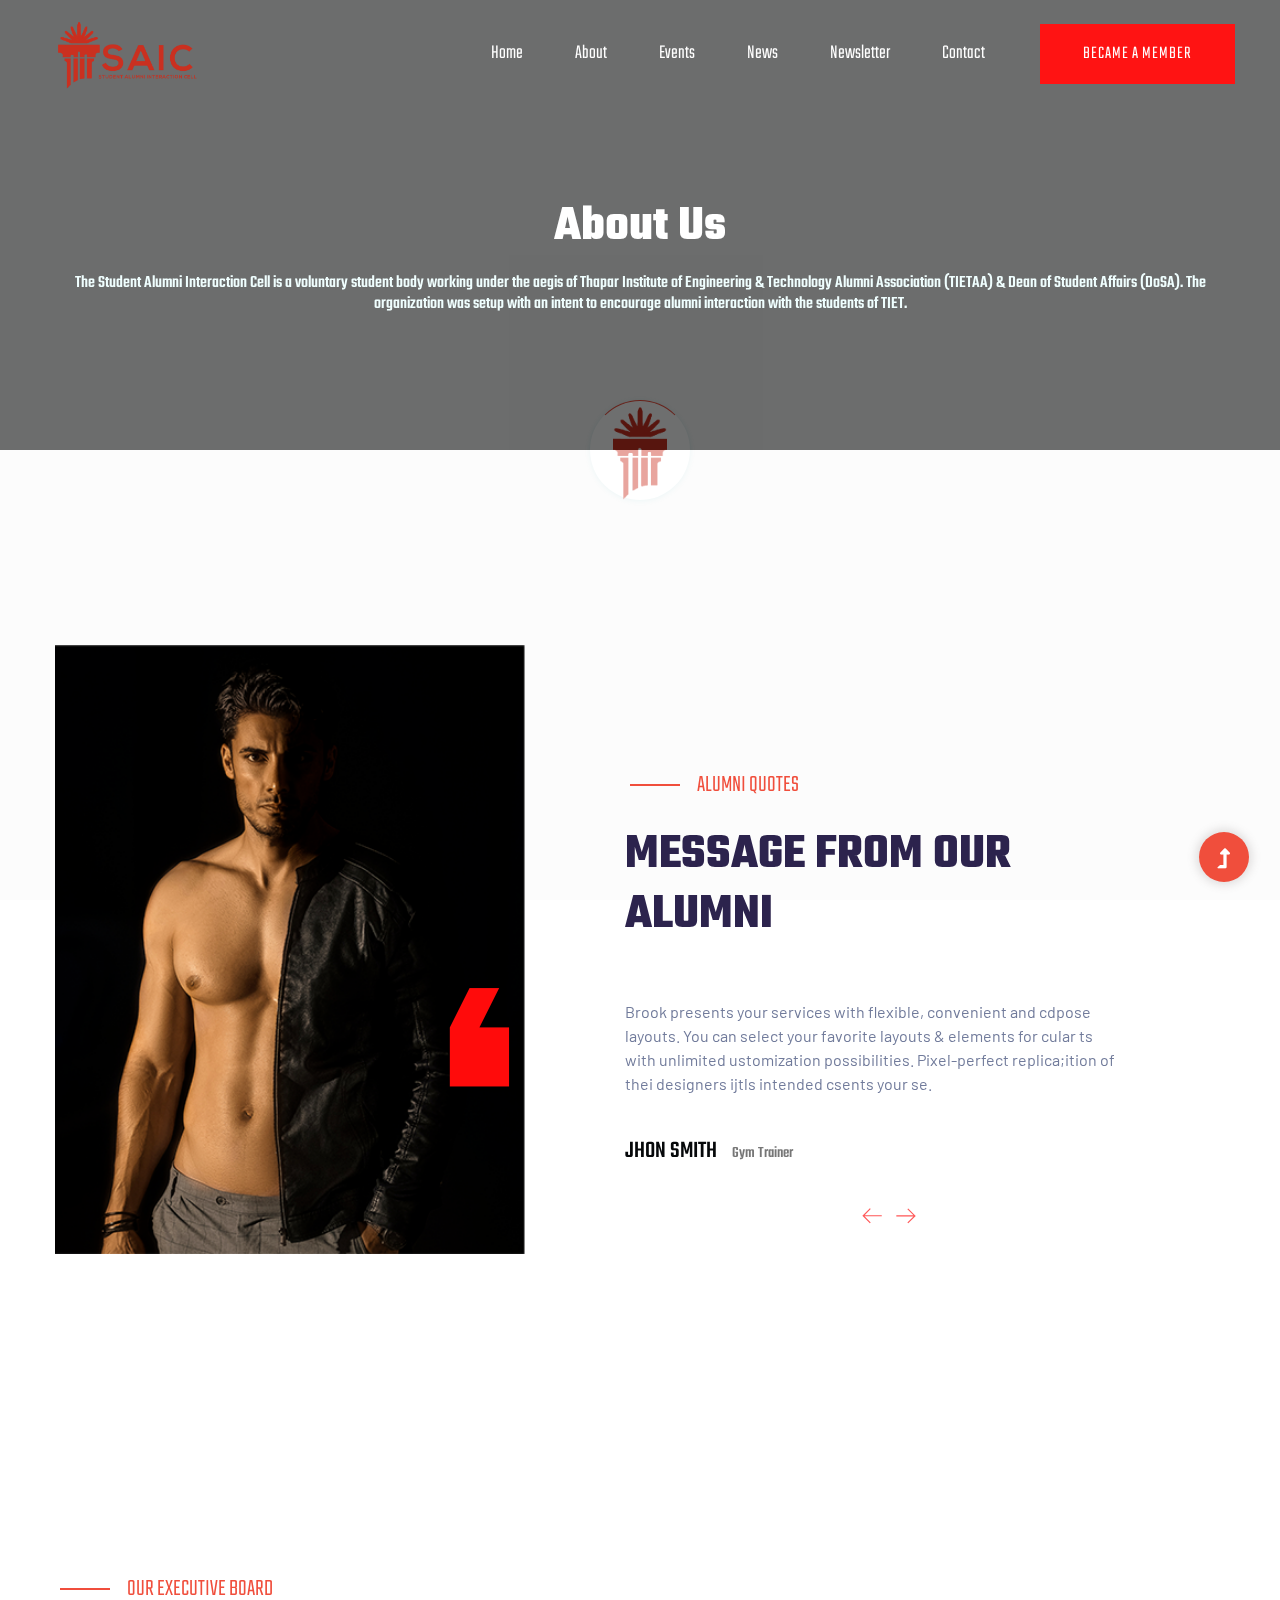
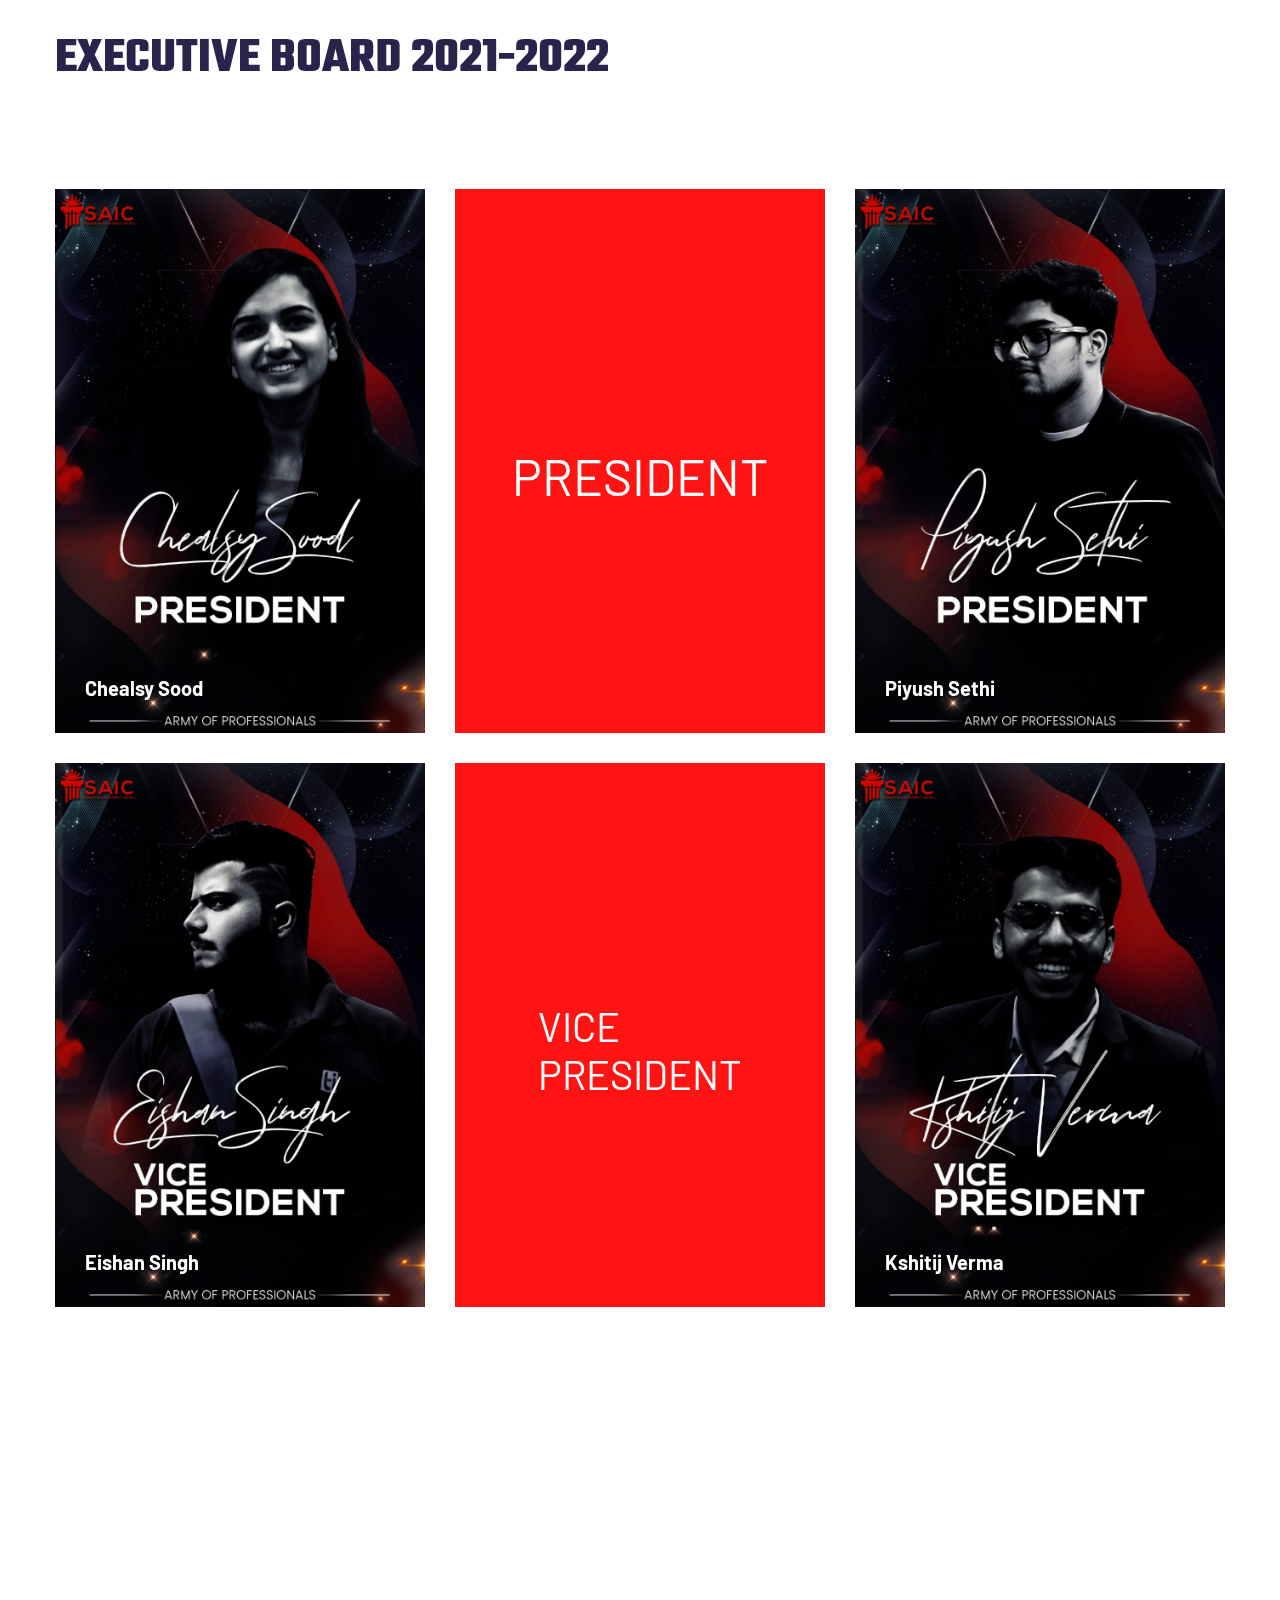
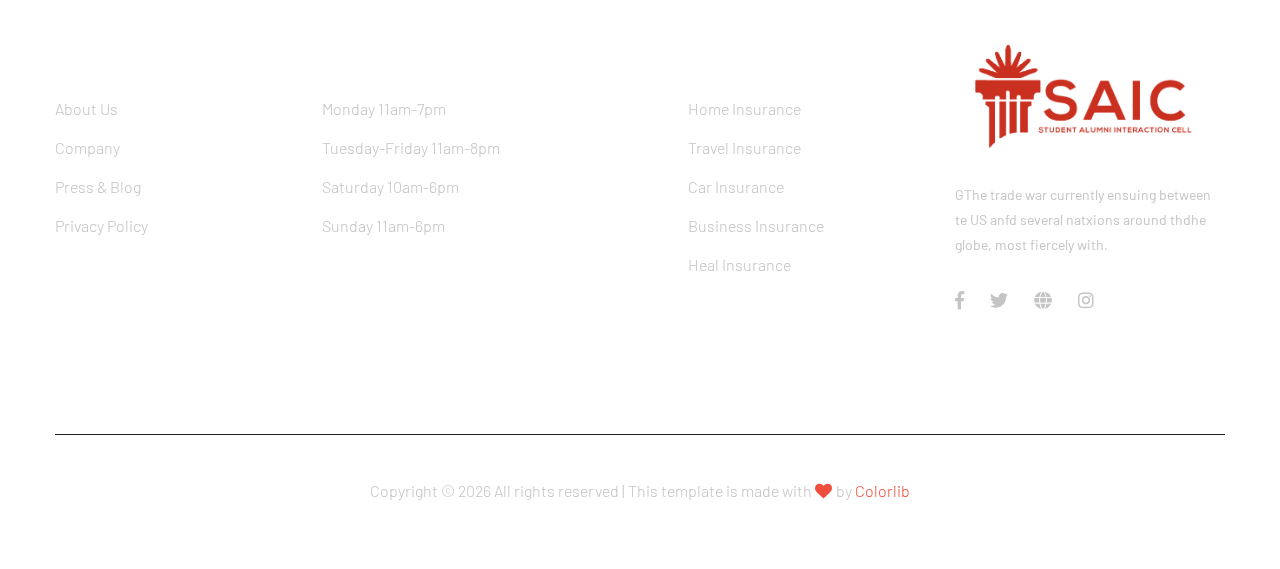
==== commit b3deb084: "28 apr" ====
--- a/about.html
+++ b/about.html
@@ -111,120 +111,7 @@
       </div>
     </div>
     <!-- Hero End -->
-    <!--? About Area Start -->
-    <section class="about-area section-padding30">
-      <div class="container">
-        <div class="row align-items-center">
-          <div class="col-lg-6 col-md-12">
-            <!-- about-img -->
-            <div class="about-img ">
-              <img src="assets/img/gallery/about.png" alt="">
-            </div>
-          </div>
-          <div class="col-lg-6 col-md-12">
-            <div class="about-caption">
-              <!-- Section Tittle -->
-              <div class="section-tittle section-tittle3 mb-35">
-                <span>Our Goals</span>
-                <h2 style="font-size: large;">
-                    The Student Alumni Interaction Cell continuously endeavours to strengthen the
-                    relations of the alumni of this Institute and their alma mater.
-                </h2>
-            </div>
-            <ul>
-                <li class="pera-top">
-                    - A platform to intensify the relation between the students and alumni of TIET.
-                </li>
-                <li class="pera-top">
-                    - Reach out to the Alumni Association by organising Alumni Reunions, Global
-                    Leadership Summit and Invited Talks.
-                </li>
-                <li class="pera-top">
-                    - Strengthen ties between students and alumni affairs, providing them with
-                    significant opportunities for their growth and development.
-                </li>
-            </ul>
-          </div>
-        </div>
-      </div>
-    </section>
-    <!-- About-2 Area End -->
-    <!--? Gallery Area Start -->
-    <div class="gallery-area">
-      <div class="container-fluid p-0 fix">
-        <div class="row">
-          <div class="col-lg-6">
-            <div class="box snake mb-30">
-              <div class="gallery-img big-img" style="background-image: url(assets/img/gallery/gallery1.png);"></div>
-              <div class="overlay">
-                <div class="overlay-content">
-                  <a href="gallery.html"><i class="ti-arrow-top-right"></i></a>
-                  <h3>Best fitness gallery</h3>
-                  <p>Fitness, Body</p>
-                </div>
-              </div>
-            </div>
-          </div>
-          <div class="col-lg-6">
-            <div class="row">
-              <div class="col-sm-6">
-                <div class="box snake mb-30">
-                  <div class="gallery-img small-img" style="background-image: url(assets/img/gallery/gallery2.png);">
-                  </div>
-                  <div class="overlay">
-                    <div class="overlay-content">
-                      <a href="gallery.html"><i class="ti-arrow-top-right"></i></a>
-                      <h3>Best fitness gallery</h3>
-                      <p>Fitness, Body</p>
-                    </div>
-                  </div>
-                </div>
-              </div>
-              <div class="col-sm-6">
-                <div class="box snake mb-30">
-                  <div class="gallery-img small-img" style="background-image: url(assets/img/gallery/gallery3.png);">
-                  </div>
-                  <div class="overlay">
-                    <div class="overlay-content">
-                      <a href="gallery.html"><i class="ti-arrow-top-right"></i></a>
-                      <h3>Best fitness gallery</h3>
-                      <p>Fitness, Body</p>
-                    </div>
-                  </div>
-                </div>
-              </div>
-              <div class="col-sm-6">
-                <div class="box snake mb-30">
-                  <div class="gallery-img small-img" style="background-image: url(assets/img/gallery/gallery4.png);">
-                  </div>
-                  <div class="overlay">
-                    <div class="overlay-content">
-                      <a href="gallery.html"><i class="ti-arrow-top-right"></i></a>
-                      <h3>Best fitness gallery</h3>
-                      <p>Fitness, Body</p>
-                    </div>
-                  </div>
-                </div>
-              </div>
-              <div class="col-sm-6">
-                <div class="box snake mb-30">
-                  <div class="gallery-img small-img" style="background-image: url(assets/img/gallery/gallery5.png);">
-                  </div>
-                  <div class="overlay">
-                    <div class="overlay-content">
-                      <a href="gallery.html"><i class="ti-arrow-top-right"></i></a>
-                      <h3>Best fitness gallery</h3>
-                      <p>Fitness, Body</p>
-                    </div>
-                  </div>
-                </div>
-              </div>
-            </div>
-          </div>
-        </div>
-      </div>
-    </div>
-    <!-- Gallery Area End -->
+
     <!--? About-2 Area Start -->
     <section class="about-area2 testimonial-area section-padding30 fix">
       <div class="container">
@@ -414,30 +301,6 @@
       </div>
     </div>
     <!-- Team Ara End -->
-    <!--? Want To work -->
-    <section class="wantToWork-area w-padding section-bg" data-background="assets/img/gallery/section_bg02.png">
-      <div class="container">
-        <div class="row justify-content-center">
-          <div class="section-tittle mb-30">
-            <h2 style="font-size: 2.5rem; color: #FFF">NEWSLETTER</h2>
-          </div>
-        </div>
-        <div class="row align-items-center justify-content-around">
-          <div class="col-md-5 col-10 mb-20 text-center">
-            <a
-              href="https://www.flipbookpdf.net/web/site/3e3a24c20e702d53c0e9763d670548fab8e97273202103.pdf.html#page/1">
-              <button class="btn" style="width: 70%;">Connect</button>
-            </a>
-          </div>
-          <div class="col-md-5 col-10 mb-20 text-center">
-            <a href="https://online.fliphtml5.com/yyjoi/mpfb/">
-              <button class="btn" style="width: 70%;">Alumni In Focus</button>
-            </a>
-          </div>
-        </div>
-      </div>
-    </section>
-    <!-- Want To work End -->
   </main>
   <footer>
     <!--? Footer Start-->
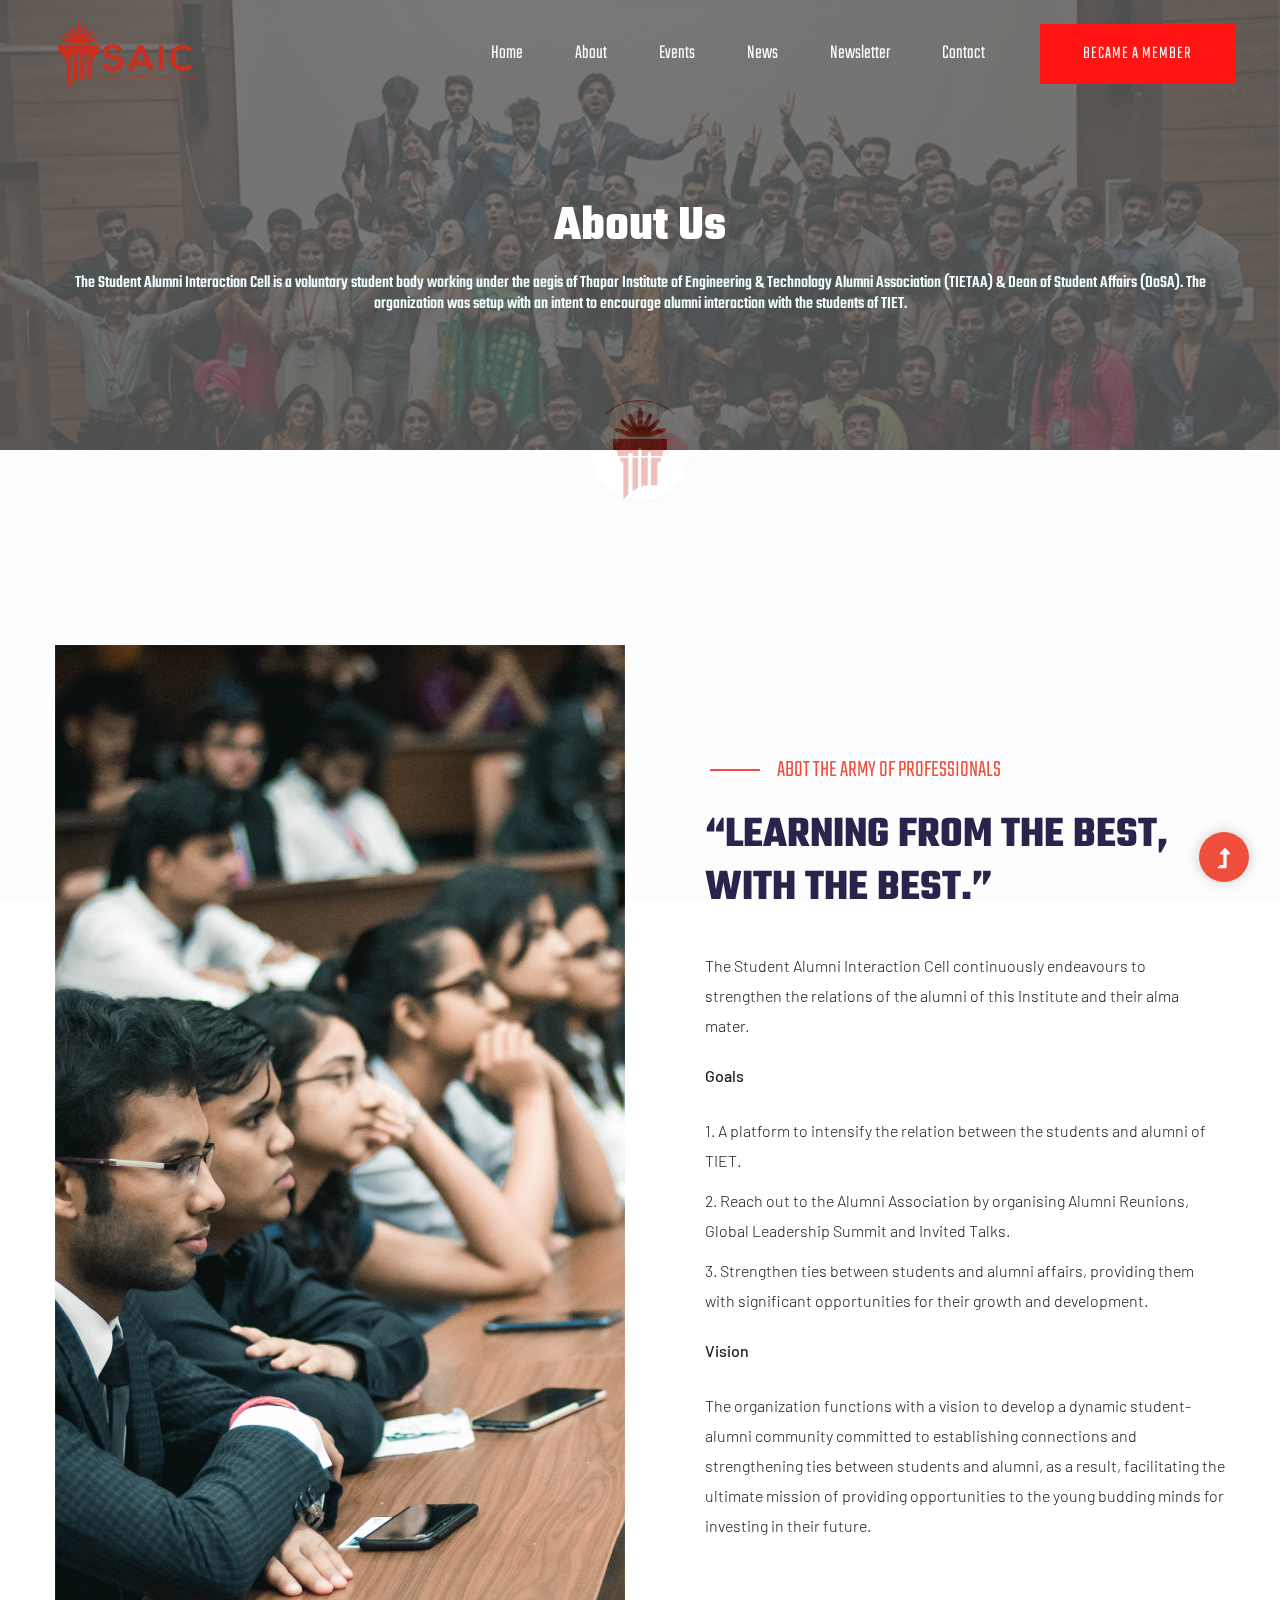
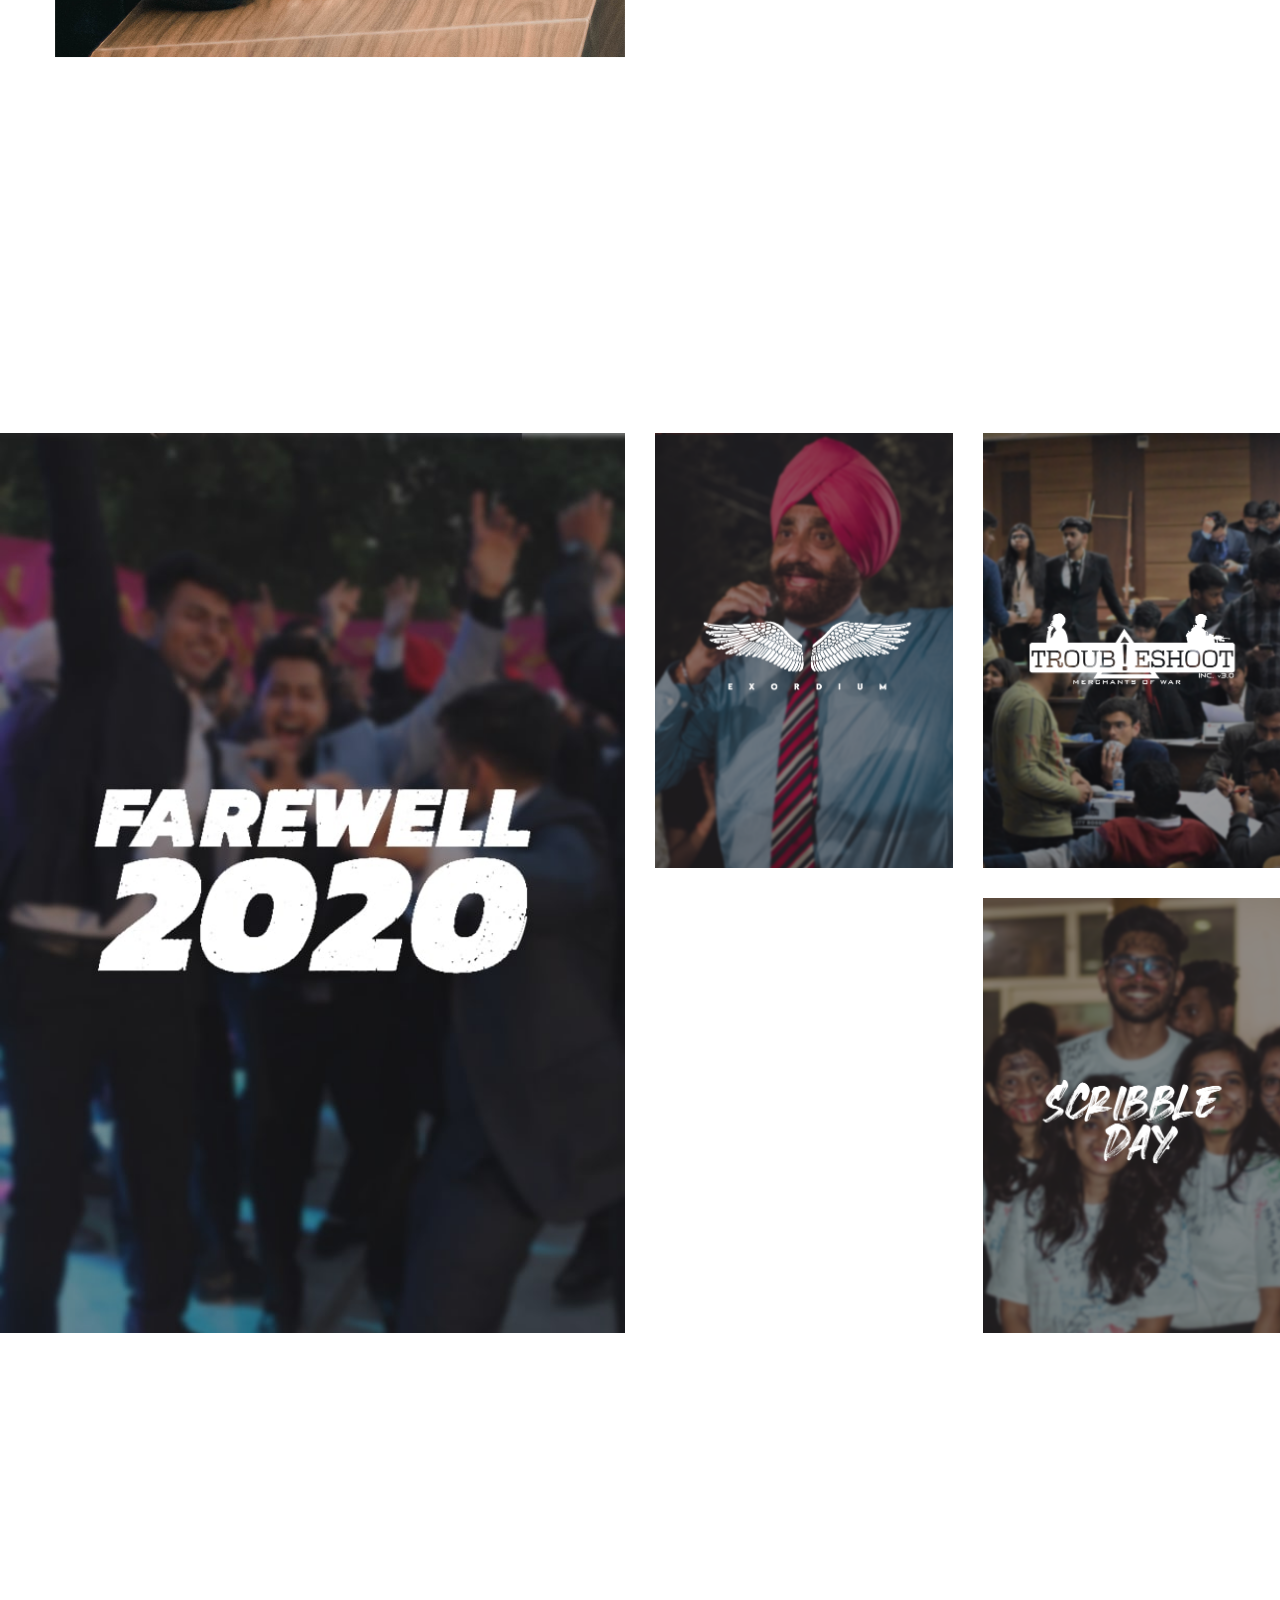
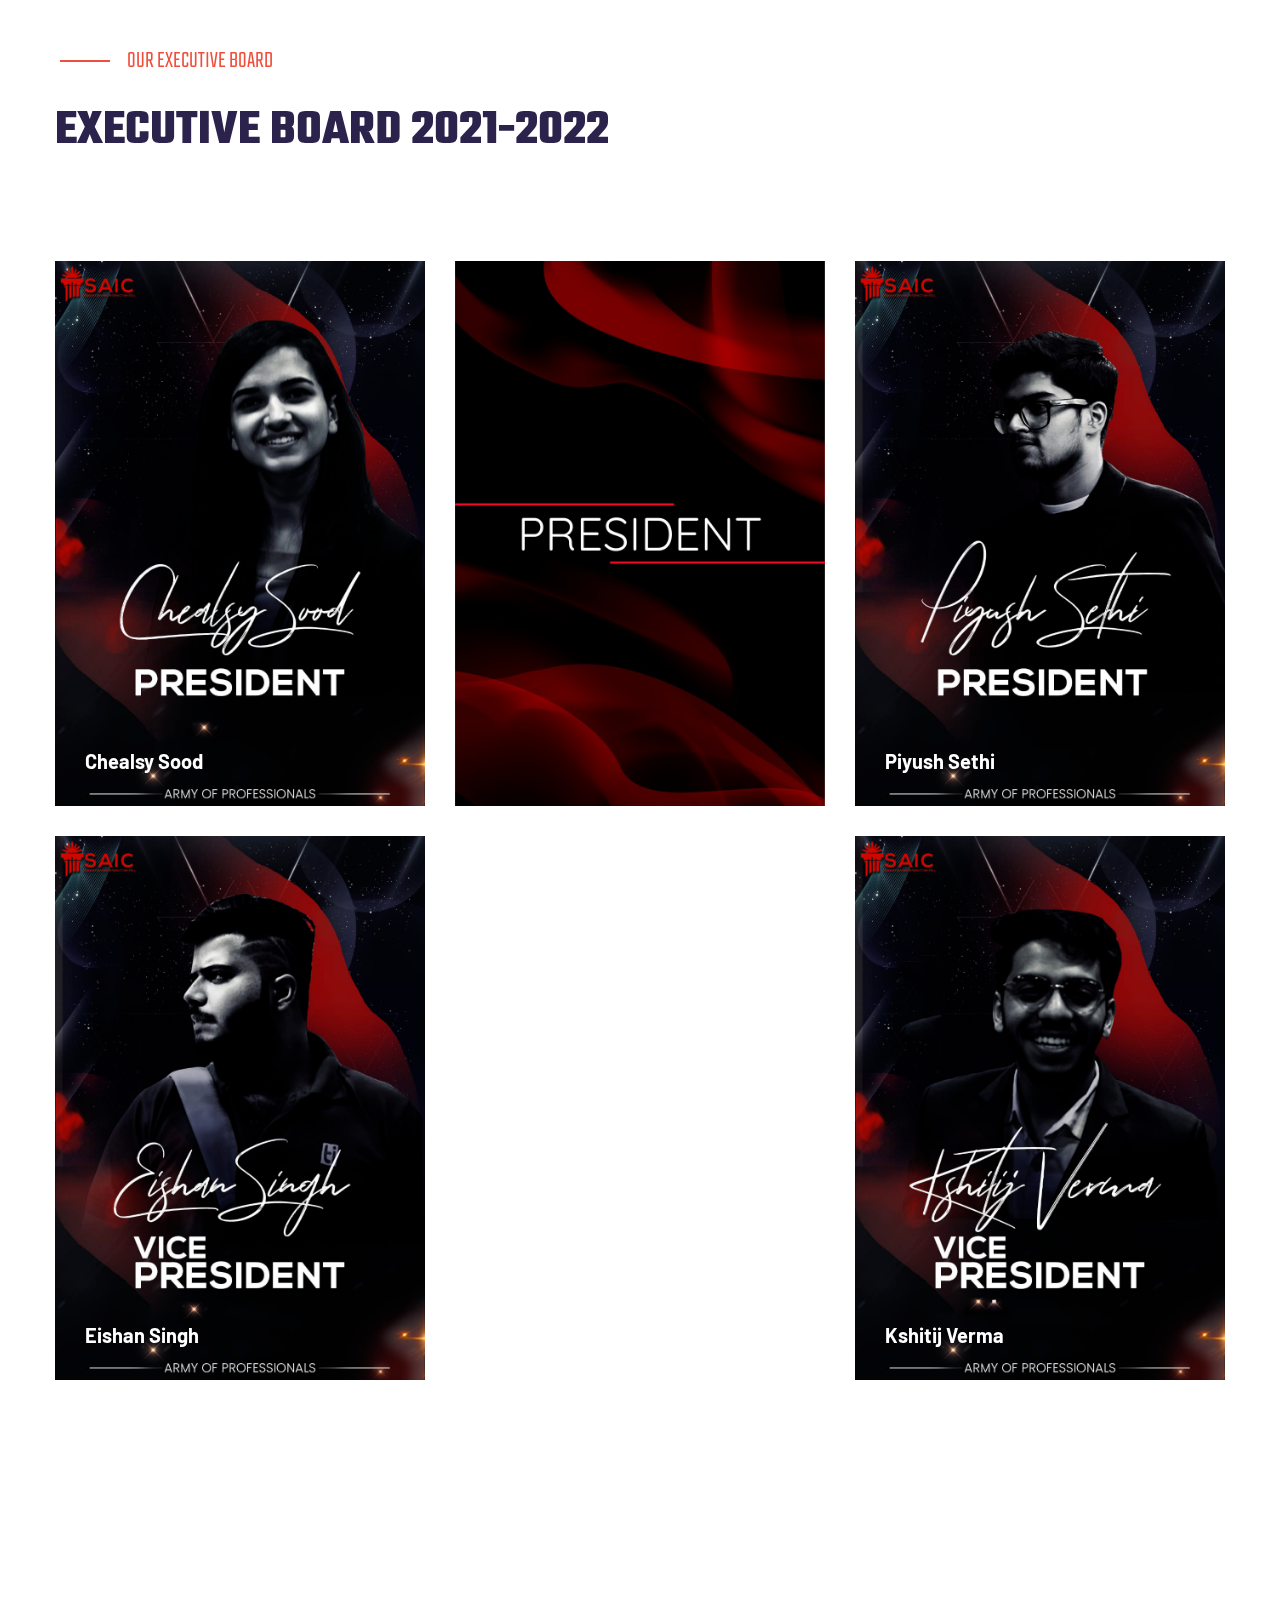
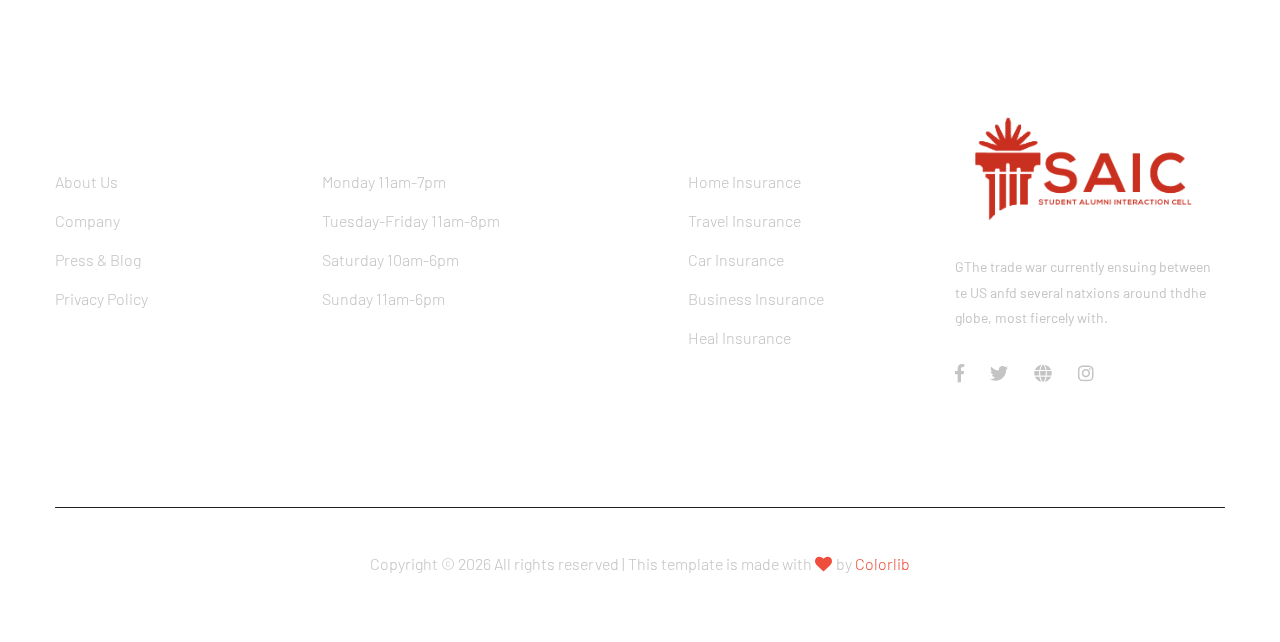
==== commit b28f2e72: "frontend update" ====
--- a/about.html
+++ b/about.html
@@ -98,7 +98,7 @@
               <div class="hero-cap hero-cap2 text-center pt-70">
                 <h2>About Us</h2>
                 <br>
-                <h3  style="color: azure;">
+                <h3 style="color: azure;">
                   The Student Alumni Interaction Cell is a voluntary student body working under the
                   aegis of Thapar Institute of Engineering & Technology Alumni Association (TIETAA) &
                   Dean of Student Affairs (DoSA). The organization was setup with an intent to
@@ -112,65 +112,114 @@
     </div>
     <!-- Hero End -->
 
-    <!--? About-2 Area Start -->
-    <section class="about-area2 testimonial-area section-padding30 fix">
+    <!--? About Area Start -->
+    <section class="about-area section-padding30">
       <div class="container">
         <div class="row align-items-center">
-          <div class="col-lg-5 col-sm-11">
-            <div class="img-testimonial-active">
-              <div class="about-img2">
-                <img src="assets/img/gallery/about2.png" alt="">
-                <div class="shape-qutaion d-none d-sm-block">
-                  <img src="assets/img/gallery/qutaion.png" alt="">
-                </div>
-              </div>
-              <div class="about-img2">
-                <img data-lazy="assets/img/gallery/about.png" alt="">
-                <div class="shape-qutaion d-none d-sm-block">
-                  <img src="assets/img/gallery/qutaion.png" alt="">
-                </div>
-              </div>
-            </div>
-          </div>
-          <div class="col-lg-6 col-sm-9">
+          <div class="col-lg-6 col-md-12">
+            <!-- about-img -->
+            <div class="about-img ">
+              <img src="assets/img/gallery/about.png" alt="">
+            </div>
+          </div>
+          <div class="col-lg-6 col-md-12">
             <div class="about-caption">
               <!-- Section Tittle -->
-              <div class="section-tittle mb-55">
-                <span>Alumni Quotes</span>
-                <h2>Message from our Alumni</h2>
-              </div>
-              <!-- Testimonial Start -->
-              <div class="h1-testimonial-active">
-                <!-- Single Testimonial -->
-                <div class="single-testimonial">
-                  <div class="testimonial-caption">
-                    <p>Brook presents your services with flexible, convenient and cdpose layouts. You can select your
-                      favorite layouts & elements for cular ts with unlimited ustomization possibilities. Pixel-perfect
-                      replica;ition of thei designers ijtls intended csents your se.</p>
-                    <div class="rattiong-caption">
-                      <span>Jhon Smith<span>Gym Trainer</span> </span>
-                    </div>
-                  </div>
-                </div>
-                <!-- Single Testimonial -->
-                <div class="single-testimonial">
-                  <div class="testimonial-caption">
-                    <p>Brook presents your services with flexible, convenient and cdpose layouts. You can select your
-                      favorite layouts & elements for cular ts with unlimited ustomization possibilities. Pixel-perfect
-                      replica;ition of thei designers ijtls intended csents your se.</p>
-                    <div class="rattiong-caption">
-                      <span>Jhon Smith<span>Gym Trainer</span> </span>
-                    </div>
-                  </div>
-                </div>
-              </div>
-              <!-- Testimonial End -->
+              <div class="section-tittle section-tittle3 mb-35">
+                <span>ABOT THE ARMY OF PROFESSIONALS</span>
+                <h2>“Learning from the best, with the best.”</h2>
+              </div>
+              <p class="mb-20 pera-bottom">The Student Alumni Interaction Cell continuously endeavours to strengthen the relations of the alumni of this Institute and their alma mater.</p>
+              <p class="pera-top">Goals</p>
+              <p class="mb-10 pera-bottom">1.  A platform to intensify the relation between the students and alumni of TIET.</p>
+              <p class="mb-10 pera-bottom">2. Reach out to the Alumni Association by organising Alumni Reunions, Global Leadership Summit and Invited Talks.</p>
+              <p class="mb-20 pera-bottom">3. Strengthen ties between students and alumni affairs, providing them with significant opportunities for their growth and development.</p>
+              <p class="pera-top">Vision</p>
+              <p class="mb-10 pera-bottom">The organization functions with a vision to develop a dynamic student-alumni community committed to establishing connections and strengthening ties between students and alumni, as a result, facilitating the ultimate mission of providing opportunities to the young budding minds for investing in their future.</p>
             </div>
           </div>
         </div>
       </div>
     </section>
     <!-- About-2 Area End -->
+            </div>
+          </div>
+        </div>
+      </div>
+    </section>
+    <!--? Gallery Area Start -->
+        <div class="gallery-area section-padding30">
+            <div class="container-fluid p-0 fix">
+                <div class="row">
+                    <div class="col-lg-6">
+                        <div class="box snake mb-30">
+                            <div class="gallery-img big-img" style="background-image: url(assets/img/cards/farewell.jpg);"></div>
+                            <div class="overlay">
+                                <div class="overlay-content">
+                                    <a href="AIM/AIM.html"><i class="ti-arrow-top-right"></i></a>
+                                    <h3>Farewell</h3>
+<!--                                    <p>Fitness, Body</p>-->
+                                </div>
+                            </div>
+                        </div>
+                    </div>
+                    <div class="col-lg-6">
+                        <div class="row">
+                            <div class="col-lg-6 col-md-6 col-sm-6">
+                                <div class="box snake mb-30">
+                                    <div class="gallery-img small-img" style="background-image: url(assets/img/cards/exo.png);"></div>
+                                    <div class="overlay">
+                                        <div class="overlay-content">
+                                            <a href="Exordium/Exordium.html"><i class="ti-arrow-top-right"></i></a>
+                                            <h3>Exordium</h3>
+<!--                                            <p>Fitness, Body</p>-->
+                                        </div>
+                                    </div>
+                                </div>
+                            </div>
+                            <div class="col-lg-6 col-md-6 col-sm-6">
+                                <div class="box snake mb-30">
+                                    <div class="gallery-img small-img" style="background-image: url(assets/img/cards/troubleshoot_card.png);"></div>
+                                    <div class="overlay">
+                                        <div class="overlay-content">
+                                            <a href="Troubleshoot/troubleshoot.html"><i class="ti-arrow-top-right"></i></a>
+                                            <h3>Troubleshoot</h3>
+<!--                                            <p>Fitness, Body</p>-->
+                                        </div>
+                                    </div>
+                                </div>
+                            </div>
+                            <div class="col-lg-6 col-md-6 col-sm-6">
+                                <div class="box snake mb-30">
+                                    <div class="gallery-img small-img" style="background-image: url(assets/img/gallery/gallery4.png);"></div>
+                                    <div class="overlay">
+                                        <div class="overlay-content">
+                                            <a href="GLS/GLS.html"><i class="ti-arrow-top-right"></i></a>
+                                            <h3>Global Leadership Summit</h3>
+<!--                                            <p>Fitness, Body</p>-->
+                                        </div>
+                                    </div>
+                                </div>
+                            </div>
+                            <div class="col-lg-6 col-md-6 col-sm-6">
+                                <div class="box snake mb-30">
+                                    <div class="gallery-img small-img" style="background-image: url(assets/img/cards/scribleday.png);"></div>
+                                    <div class="overlay">
+                                        <div class="overlay-content">
+                                            <a href="scribble/scribble.html"><i class="ti-arrow-top-right"></i></a>
+                                            <h3>Scribble Day</h3>
+<!--                                            <p>Fitness, Body</p>-->
+                                        </div>
+                                    </div>
+                                </div>
+                            </div>
+                        </div>
+                    </div>
+                </div>
+            </div>
+        </div>
+        <!-- Gallery Area End -->
+    <!--? Want To work -->
     <section class="wantToWork-area w-padding">
       <div class="container">
         <div class="row align-items-end justify-content-between">
@@ -202,8 +251,7 @@
                   <!-- Blog Social -->
                   <div class="team-social">
                     <ul>
-                      <li><a href="https://www.linkedin.com/in/chealsy-sood-0b9819169" target="_blank"><i
-                            class="fab fa-linkedin"></i></a></li>
+                      <li><a href="https://www.linkedin.com/in/chealsy-sood-0b9819169" target="_blank"><i class="fab fa-linkedin"></i></a></li>
                       <li><a href="#"><i class="fab fa-twitter"></i></a></li>
                       <li><a href="#"><i class="fas fa-globe"></i></a></li>
                       <li><a href="#"><i class="fab fa-instagram"></i></a></li>
@@ -213,15 +261,15 @@
               </div>
             </div>
           </div>
-          <div class="col-lg-4 d-none d-lg-block">
-            <div class="single-team pb-30" style="height: 100%;">
-              <div style="background-color: #FF1313; height: 100%;">
-                <span style="position: absolute;
-                top:50%; left: 50%; transform: translate(-50%, -50%);
-                color: white; font-size: 5rem;">PRESIDENT</span>
-              </div>
-            </div>
-          </div>
+
+          <div class="col-lg-4 col-sm-6">
+            <div class="single-team mb-30">
+              <div class="team-img">
+              <img src="assets/img/team/President.jpeg" alt="">
+              </div>
+            </div>
+          </div>
+
           <div class="col-lg-4 col-sm-6">
             <div class="single-team mb-30">
               <div class="team-img">
@@ -257,8 +305,7 @@
                   <!-- Blog Social -->
                   <div class="team-social">
                     <ul>
-                      <li><a href="https://www.linkedin.com/in/eishan-singh-60914b171" target="_blank"><i
-                            class="fab fa-linkedin"></i></a></li>
+                      <li><a href="https://www.linkedin.com/in/eishan-singh-60914b171" target="_blank"><i class="fab fa-linkedin"></i></a></li>
                       <!-- <li><a href="#"><i class="fab fa-linkedin"></i></a></li>
                       <li><a href="#"><i class="fas fa-globe"></i></a> </li>
                       <li><a href="#"><i class="fab fa-instagram"></i></a></li> -->
@@ -268,13 +315,10 @@
               </div>
             </div>
           </div>
-          <div class="col-lg-4 d-none d-lg-block">
-            <div class="single-team pb-30" style="height: 100%;">
-              <div style="background-color: #FF1313; height: 100%;">
-                <span style="position: absolute;
-                top:50%; left: 50%; transform: translate(-50%, -50%);
-                color: white; font-size: 4rem;
-                line-height: initial;">VICE PRESIDENT</span>
+          <div class="col-lg-4 col-sm-6">
+            <div class="single-team mb-30">
+              <div class="team-img">
+              <img src="assets/img/team/Vice President.jpeg" alt="">
               </div>
             </div>
           </div>
--- a/assets/css/style.css
+++ b/assets/css/style.css
@@ -1 +1 @@
-@import url("https://fonts.googleapis.com/css2?family=Barlow:wght@300;400;500;600;700&family=Teko:wght@300;400;500;600;700&display=swap");.white-bg{background:#ffffff}.gray-bg{background:#f5f5f5}.gray-bg{background:#f7f7fd}.white-bg{background:#fff}.black-bg{background:#16161a}.theme-bg{background:#f04e3c}.brand-bg{background:#f1f4fa}.testimonial-bg{background:#f9fafc}.white-color{color:#fff}.black-color{color:#16161a}.theme-color{color:#f04e3c}.boxed-btn{background:#fff;color:#f04e3c !important;display:inline-block;padding:18px 44px;font-family:"Teko",sans-serif;font-size:14px;font-weight:400;border:0;border:1px solid #f04e3c;letter-spacing:3px;text-align:center;color:#f04e3c;text-transform:uppercase;cursor:pointer}.boxed-btn:hover{background:#f04e3c;color:#fff !important;border:1px solid #f04e3c}.boxed-btn:focus{outline:none}.boxed-btn.large-width{width:220px}[data-overlay]{position:relative;background-size:cover;background-repeat:no-repeat;background-position:center center}[data-overlay]::before{position:absolute;left:0;top:0;right:0;bottom:0;content:""}[data-opacity="1"]::before{opacity:0.1}[data-opacity="2"]::before{opacity:0.2}[data-opacity="3"]::before{opacity:0.3}[data-opacity="4"]::before{opacity:0.4}[data-opacity="5"]::before{opacity:0.5}[data-opacity="6"]::before{opacity:0.6}[data-opacity="7"]::before{opacity:0.7}[data-opacity="8"]::before{opacity:0.8}[data-opacity="9"]::before{opacity:0.9}body{font-family:"Barlow",sans-serif;font-weight:normal;font-style:normal}h1,h2,h3,h4,h5,h6{font-family:"Teko",sans-serif;color:#2c234d;margin-top:0px;font-style:normal;font-weight:500;text-transform:normal}p{font-family:"Barlow",sans-serif;color:#10285d;font-size:16px;line-height:30px;margin-bottom:15px;font-weight:normal}.bg-img-1{background-image:url(../img/slider/slider-img-1.jpg)}.bg-img-2{background-image:url(../img/background-img/bg-img-2.jpg)}.cta-bg-1{background-image:url(../img/background-img/bg-img-3.jpg)}.img{max-width:100%;-webkit-transition:.3s;-moz-transition:.3s;-o-transition:.3s;transition:.3s}.f-left{float:left}.f-right{float:right}.fix{overflow:hidden}.clear{clear:both}a,.button{-webkit-transition:.3s;-moz-transition:.3s;-o-transition:.3s;transition:.3s}a:focus,.button:focus{text-decoration:none;outline:none}a{color:#635c5c}a:hover{color:#fff}a:focus,a:hover,.portfolio-cat a:hover,.footer -menu li a:hover{text-decoration:none}a,button{color:#fff;outline:medium none}button:focus,input:focus,input:focus,textarea,textarea:focus{outline:0}.uppercase{text-transform:uppercase}input:focus::-moz-placeholder{opacity:0;-webkit-transition:.4s;-o-transition:.4s;transition:.4s}.capitalize{text-transform:capitalize}h1 a,h2 a,h3 a,h4 a,h5 a,h6 a{color:inherit}ul{margin:0px;padding:0px}li{list-style:none}hr{border-bottom:1px solid #eceff8;border-top:0 none;margin:30px 0;padding:0}.theme-overlay{position:relative}.theme-overlay::before{background:#1696e7 none repeat scroll 0 0;content:"";height:100%;left:0;opacity:0.6;position:absolute;top:0;width:100%}.overlay{position:relative;z-index:0}.overlay::before{position:absolute;content:"";top:0;left:0;width:100%;height:100%;z-index:-1}.overlay2{position:relative;z-index:0}.overlay2::before{position:absolute;content:"";background-color:#2E2200;top:0;left:0;width:100%;height:100%;z-index:-1;opacity:0.5}.section-padding{padding-top:120px;padding-bottom:120px}.separator{border-top:1px solid #f2f2f2}.mb-90{margin-bottom:90px}@media (max-width: 767px){.mb-90{margin-bottom:30px}}@media (min-width: 768px) and (max-width: 991px){.mb-90{margin-bottom:45px}}.owl-carousel .owl-nav div{background:rgba(255,255,255,0.8) none repeat scroll 0 0;height:40px;left:20px;line-height:40px;font-size:22px;color:#646464;opacity:1;visibility:visible;position:absolute;text-align:center;top:50%;transform:translateY(-50%);transition:all 0.3s ease 0s;width:40px}.owl-carousel .owl-nav div.owl-next{left:auto;right:-30px}.owl-carousel .owl-nav div.owl-next i{position:relative;right:0;top:1px}.owl-carousel .owl-nav div.owl-prev i{position:relative;right:1px;top:0px}.owl-carousel:hover .owl-nav div{opacity:1;visibility:visible}.owl-carousel:hover .owl-nav div:hover{color:#fff;background:#ff3500}.btn{background:#ff1313;font-family:"Teko",sans-serif;text-transform:uppercase;padding:27px 44px;color:#fff;cursor:pointer;display:inline-block;font-size:18px;font-weight:300;border-radius:0px;line-height:1;-moz-user-select:none;letter-spacing:1px;line-height:0;margin-bottom:0;margin:10px;cursor:pointer;transition:color 0.4s linear;position:relative;z-index:1;border:0;overflow:hidden;margin:0}.btn::before{content:"";position:absolute;left:0;top:0;width:101%;height:101%;background:#c20505;z-index:1;border-radius:5px;transition:transform 0.5s;transition-timing-function:ease;transform-origin:0 0;transition-timing-function:cubic-bezier(0.5, 1.6, 0.4, 0.7);transform:scaleX(0);border-radius:0px}.btn:hover::before{transform:scaleX(1);color:#fff !important;z-index:-1}.btn:hover{background-position:right}.btn.focus,.btn:focus{outline:0;box-shadow:none}.about-btn{padding:19px 97px 19px 20px}.header-btn{padding:30px 43px}.hero-btn{padding:32px 41px}.white-btn{padding:30px 39px;background:#fff;color:#331391 !important}.black-btn{padding:14px 35px;background:#000}.black-btn::before{background:#331391}.submit-btn2{background:#ec5b53;width:100%;height:60px;padding:10px 20px;border:0;color:#fff;text-transform:capitalize;cursor:pointer;font-size:16px;border-radius:0px}.white-btn{background:#fff;color:#000}.white-btn::before{background:#000;color:#fff}.border-btn{border:1px solid #ff5600;color:#464d65;background:none;border-radius:5px;text-transform:capitalize;padding:19px 47px;-moz-user-select:none;cursor:pointer;display:inline-block;font-size:14px;font-weight:500;letter-spacing:1px;margin-bottom:0;position:relative;transition:color 0.4s linear;position:relative;overflow:hidden;margin:0}@media (max-width: 575px){.border-btn{display:none}}.border-btn::before{border:1px solid transparent;content:"";position:absolute;left:0;top:0;width:101%;height:101%;background:#f04e3c;z-index:-1;transition:transform 0.5s;transition-timing-function:ease;transform-origin:0 0;transition-timing-function:cubic-bezier(0.5, 1.6, 0.4, 0.7);transform:scaleY(0);border-radius:0}.border-btn:hover::before{transform:scaleY(1);border:1px solid transparent}.breadcrumb>.active{color:#888}#scrollUp,#back-top{background:#f04e3c;height:50px;width:50px;right:31px;bottom:18px;position:fixed;color:#fff;font-size:20px;text-align:center;border-radius:50%;line-height:48px;border:2px solid transparent;box-shadow:0 0 10px 3px rgba(108,98,98,0.2)}@media (max-width: 575px){#scrollUp,#back-top{right:16px}}#scrollUp a i,#back-top a i{display:block;line-height:50px}#scrollUp:hover{color:#fff}.sticky-bar{left:0;margin:auto;position:fixed;top:0;width:100%;-webkit-box-shadow:0 10px 15px rgba(25,25,25,0.1);box-shadow:0 10px 15px rgba(25,25,25,0.1);z-index:9999;-webkit-animation:300ms ease-in-out 0s normal none 1 running fadeInDown;animation:300ms ease-in-out 0s normal none 1 running fadeInDown;-webkit-box-shadow:0 10px 15px rgba(25,25,25,0.1);background:#fff}.mt-5{margin-top:5px}.mt-10{margin-top:10px}.mt-15{margin-top:15px}.mt-20{margin-top:20px}.mt-25{margin-top:25px}.mt-30{margin-top:30px}.mt-35{margin-top:35px}.mt-40{margin-top:40px}.mt-45{margin-top:45px}.mt-50{margin-top:50px}.mt-55{margin-top:55px}.mt-60{margin-top:60px}.mt-65{margin-top:65px}.mt-70{margin-top:70px}.mt-75{margin-top:75px}.mt-80{margin-top:80px}.mt-85{margin-top:85px}.mt-90{margin-top:90px}.mt-95{margin-top:95px}.mt-100{margin-top:100px}.mt-105{margin-top:105px}.mt-110{margin-top:110px}.mt-115{margin-top:115px}.mt-120{margin-top:120px}.mt-125{margin-top:125px}.mt-130{margin-top:130px}.mt-135{margin-top:135px}.mt-140{margin-top:140px}.mt-145{margin-top:145px}.mt-150{margin-top:150px}.mt-155{margin-top:155px}.mt-160{margin-top:160px}.mt-165{margin-top:165px}.mt-170{margin-top:170px}.mt-175{margin-top:175px}.mt-180{margin-top:180px}.mt-185{margin-top:185px}.mt-190{margin-top:190px}.mt-195{margin-top:195px}.mt-200{margin-top:200px}.mb-5{margin-bottom:5px}.mb-10{margin-bottom:10px}.mb-15{margin-bottom:15px}.mb-20{margin-bottom:20px}.mb-25{margin-bottom:25px}.mb-30{margin-bottom:30px}.mb-35{margin-bottom:35px}.mb-40{margin-bottom:40px}.mb-45{margin-bottom:45px}.mb-50{margin-bottom:50px}.mb-55{margin-bottom:55px}.mb-60{margin-bottom:60px}.mb-65{margin-bottom:65px}.mb-70{margin-bottom:70px}.mb-75{margin-bottom:75px}.mb-80{margin-bottom:80px}.mb-85{margin-bottom:85px}.mb-90{margin-bottom:90px}.mb-95{margin-bottom:95px}.mb-100{margin-bottom:100px}.mb-105{margin-bottom:105px}.mb-110{margin-bottom:110px}.mb-115{margin-bottom:115px}.mb-120{margin-bottom:120px}.mb-125{margin-bottom:125px}.mb-130{margin-bottom:130px}.mb-135{margin-bottom:135px}.mb-140{margin-bottom:140px}.mb-145{margin-bottom:145px}.mb-150{margin-bottom:150px}.mb-155{margin-bottom:155px}.mb-160{margin-bottom:160px}.mb-165{margin-bottom:165px}.mb-170{margin-bottom:170px}.mb-175{margin-bottom:175px}.mb-180{margin-bottom:180px}.mb-185{margin-bottom:185px}.mb-190{margin-bottom:190px}.mb-195{margin-bottom:195px}.mb-200{margin-bottom:200px}.ml-5{margin-left:5px}.ml-10{margin-left:10px}.ml-15{margin-left:15px}.ml-20{margin-left:20px}.ml-25{margin-left:25px}.ml-30{margin-left:30px}.ml-35{margin-left:35px}.ml-40{margin-left:40px}.ml-45{margin-left:45px}.ml-50{margin-left:50px}.ml-55{margin-left:55px}.ml-60{margin-left:60px}.ml-65{margin-left:65px}.ml-70{margin-left:70px}.ml-75{margin-left:75px}.ml-80{margin-left:80px}.ml-85{margin-left:85px}.ml-90{margin-left:90px}.ml-95{margin-left:95px}.ml-100{margin-left:100px}.ml-105{margin-left:105px}.ml-110{margin-left:110px}.ml-115{margin-left:115px}.ml-120{margin-left:120px}.ml-125{margin-left:125px}.ml-130{margin-left:130px}.ml-135{margin-left:135px}.ml-140{margin-left:140px}.ml-145{margin-left:145px}.ml-150{margin-left:150px}.ml-155{margin-left:155px}.ml-160{margin-left:160px}.ml-165{margin-left:165px}.ml-170{margin-left:170px}.ml-175{margin-left:175px}.ml-180{margin-left:180px}.ml-185{margin-left:185px}.ml-190{margin-left:190px}.ml-195{margin-left:195px}.ml-200{margin-left:200px}.mr-5{margin-right:5px}.mr-10{margin-right:10px}.mr-15{margin-right:15px}.mr-20{margin-right:20px}.mr-25{margin-right:25px}.mr-30{margin-right:30px}.mr-35{margin-right:35px}.mr-40{margin-right:40px}.mr-45{margin-right:45px}.mr-50{margin-right:50px}.mr-55{margin-right:55px}.mr-60{margin-right:60px}.mr-65{margin-right:65px}.mr-70{margin-right:70px}.mr-75{margin-right:75px}.mr-80{margin-right:80px}.mr-85{margin-right:85px}.mr-90{margin-right:90px}.mr-95{margin-right:95px}.mr-100{margin-right:100px}.mr-105{margin-right:105px}.mr-110{margin-right:110px}.mr-115{margin-right:115px}.mr-120{margin-right:120px}.mr-125{margin-right:125px}.mr-130{margin-right:130px}.mr-135{margin-right:135px}.mr-140{margin-right:140px}.mr-145{margin-right:145px}.mr-150{margin-right:150px}.mr-155{margin-right:155px}.mr-160{margin-right:160px}.mr-165{margin-right:165px}.mr-170{margin-right:170px}.mr-175{margin-right:175px}.mr-180{margin-right:180px}.mr-185{margin-right:185px}.mr-190{margin-right:190px}.mr-195{margin-right:195px}.mr-200{margin-right:200px}.pt-5{padding-top:5px}.pt-10{padding-top:10px}.pt-15{padding-top:15px}.pt-20{padding-top:20px}.pt-25{padding-top:25px}.pt-30{padding-top:30px}.pt-35{padding-top:35px}.pt-40{padding-top:40px}.pt-45{padding-top:45px}.pt-50{padding-top:50px}.pt-55{padding-top:55px}.pt-60{padding-top:60px}.pt-65{padding-top:65px}.pt-70{padding-top:70px}.pt-75{padding-top:75px}.pt-80{padding-top:80px}.pt-85{padding-top:85px}.pt-90{padding-top:90px}.pt-95{padding-top:95px}.pt-100{padding-top:100px}.pt-105{padding-top:105px}.pt-110{padding-top:110px}.pt-115{padding-top:115px}.pt-120{padding-top:120px}.pt-125{padding-top:125px}.pt-130{padding-top:130px}.pt-135{padding-top:135px}.pt-140{padding-top:140px}.pt-145{padding-top:145px}.pt-150{padding-top:150px}.pt-155{padding-top:155px}.pt-160{padding-top:160px}.pt-165{padding-top:165px}.pt-170{padding-top:170px}.pt-175{padding-top:175px}.pt-180{padding-top:180px}.pt-185{padding-top:185px}.pt-190{padding-top:190px}.pt-195{padding-top:195px}.pt-200{padding-top:200px}.pt-260{padding-top:260px}.pb-5{padding-bottom:5px}.pb-10{padding-bottom:10px}.pb-15{padding-bottom:15px}.pb-20{padding-bottom:20px}.pb-25{padding-bottom:25px}.pb-30{padding-bottom:30px}.pb-35{padding-bottom:35px}.pb-40{padding-bottom:40px}.pb-45{padding-bottom:45px}.pb-50{padding-bottom:50px}.pb-55{padding-bottom:55px}.pb-60{padding-bottom:60px}.pb-65{padding-bottom:65px}.pb-70{padding-bottom:70px}.pb-75{padding-bottom:75px}.pb-80{padding-bottom:80px}.pb-85{padding-bottom:85px}.pb-90{padding-bottom:90px}.pb-95{padding-bottom:95px}.pb-100{padding-bottom:100px}.pb-105{padding-bottom:105px}.pb-110{padding-bottom:110px}.pb-115{padding-bottom:115px}.pb-120{padding-bottom:120px}.pb-125{padding-bottom:125px}.pb-130{padding-bottom:130px}.pb-135{padding-bottom:135px}.pb-140{padding-bottom:140px}.pb-145{padding-bottom:145px}.pb-150{padding-bottom:150px}.pb-155{padding-bottom:155px}.pb-160{padding-bottom:160px}.pb-165{padding-bottom:165px}.pb-170{padding-bottom:170px}.pb-175{padding-bottom:175px}.pb-180{padding-bottom:180px}.pb-185{padding-bottom:185px}.pb-190{padding-bottom:190px}.pb-195{padding-bottom:195px}.pb-200{padding-bottom:200px}.pl-5{padding-left:5px}.pl-10{padding-left:10px}.pl-15{padding-left:15px}.pl-20{padding-left:20px}.pl-25{padding-left:25px}.pl-30{padding-left:30px}.pl-35{padding-left:35px}.pl-40{padding-left:40px}.pl-45{padding-left:45px}.pl-50{padding-left:50px}.pl-55{padding-left:55px}.pl-60{padding-left:60px}.pl-65{padding-left:65px}.pl-70{padding-left:70px}.pl-75{padding-left:75px}.pl-80{padding-left:80px}.pl-85{padding-left:85px}.pl-90{padding-left:90px}.pl-95{padding-left:95px}.pl-100{padding-left:100px}.pl-105{padding-left:105px}.pl-110{padding-left:110px}.pl-115{padding-left:115px}.pl-120{padding-left:120px}.pl-125{padding-left:125px}.pl-130{padding-left:130px}.pl-135{padding-left:135px}.pl-140{padding-left:140px}.pl-145{padding-left:145px}.pl-150{padding-left:150px}.pl-155{padding-left:155px}.pl-160{padding-left:160px}.pl-165{padding-left:165px}.pl-170{padding-left:170px}.pl-175{padding-left:175px}.pl-180{padding-left:180px}.pl-185{padding-left:185px}.pl-190{padding-left:190px}.pl-195{padding-left:195px}.pl-200{padding-left:200px}.pr-5{padding-right:5px}.pr-10{padding-right:10px}.pr-15{padding-right:15px}.pr-20{padding-right:20px}.pr-25{padding-right:25px}.pr-30{padding-right:30px}.pr-35{padding-right:35px}.pr-40{padding-right:40px}.pr-45{padding-right:45px}.pr-50{padding-right:50px}.pr-55{padding-right:55px}.pr-60{padding-right:60px}.pr-65{padding-right:65px}.pr-70{padding-right:70px}.pr-75{padding-right:75px}.pr-80{padding-right:80px}.pr-85{padding-right:85px}.pr-90{padding-right:90px}.pr-95{padding-right:95px}.pr-100{padding-right:100px}.pr-105{padding-right:105px}.pr-110{padding-right:110px}.pr-115{padding-right:115px}.pr-120{padding-right:120px}.pr-125{padding-right:125px}.pr-130{padding-right:130px}.pr-135{padding-right:135px}.pr-140{padding-right:140px}.pr-145{padding-right:145px}.pr-150{padding-right:150px}.pr-155{padding-right:155px}.pr-160{padding-right:160px}.pr-165{padding-right:165px}.pr-170{padding-right:170px}.pr-175{padding-right:175px}.pr-180{padding-right:180px}.pr-185{padding-right:185px}.pr-190{padding-right:190px}.pr-195{padding-right:195px}.pr-200{padding-right:200px}.bounce-animate{animation-name:float-bob;animation-duration:2s;animation-iteration-count:infinite;-moz-animation-name:float-bob;-moz-animation-duration:2s;-moz-animation-iteration-count:infinite;-moz-animation-timing-function:linear;-ms-animation-name:float-bob;-ms-animation-duration:2s;-ms-animation-iteration-count:infinite;-ms-animation-timing-function:linear;-o-animation-name:float-bob;-o-animation-duration:2s;-o-animation-iteration-count:infinite;-o-animation-timing-function:linear}@-webkit-keyframes float-bob{0%{-webkit-transform:translateY(-20px);transform:translateY(-20px)}50%{-webkit-transform:translateY(-10px);transform:translateY(-10px)}100%{-webkit-transform:translateY(-20px);transform:translateY(-20px)}}.heartbeat{animation:heartbeat 1s infinite alternate}@-webkit-keyframes heartbeat{to{-webkit-transform:scale(1.03);transform:scale(1.03)}}.rotateme{-webkit-animation-name:rotateme;animation-name:rotateme;-webkit-animation-duration:30s;animation-duration:30s;-webkit-animation-iteration-count:infinite;animation-iteration-count:infinite;-webkit-animation-timing-function:linear;animation-timing-function:linear}@keyframes rotateme{from{-webkit-transform:rotate(0deg);transform:rotate(0deg)}to{-webkit-transform:rotate(360deg);transform:rotate(360deg)}}@-webkit-keyframes rotateme{from{-webkit-transform:rotate(0deg)}to{-webkit-transform:rotate(360deg)}}.preloader{background-color:#f7f7f7;width:100%;height:100%;position:fixed;top:0;left:0;right:0;bottom:0;z-index:999999;-webkit-transition:.6s;-o-transition:.6s;transition:.6s;margin:0 auto}.preloader .preloader-circle{width:100px;height:100px;position:relative;border-style:solid;border-width:1px;border-top-color:#f04e3c;border-bottom-color:transparent;border-left-color:transparent;border-right-color:transparent;z-index:10;border-radius:50%;-webkit-box-shadow:0 1px 5px 0 rgba(35,181,185,0.15);box-shadow:0 1px 5px 0 rgba(35,181,185,0.15);background-color:#fff;-webkit-animation:zoom 2000ms infinite ease;animation:zoom 2000ms infinite ease;-webkit-transition:.6s;-o-transition:.6s;transition:.6s}.preloader .preloader-circle2{border-top-color:#0078ff}.preloader .preloader-img{position:absolute;top:50%;z-index:200;left:0;right:0;margin:0 auto;text-align:center;display:inline-block;-webkit-transform:translateY(-50%);-ms-transform:translateY(-50%);transform:translateY(-50%);padding-top:6px;-webkit-transition:.6s;-o-transition:.6s;transition:.6s}.preloader .preloader-img img{max-width:55px}.preloader .pere-text strong{font-weight:800;color:#dca73a;text-transform:uppercase}@-webkit-keyframes zoom{0%{-webkit-transform:rotate(0deg);transform:rotate(0deg);-webkit-transition:.6s;-o-transition:.6s;transition:.6s}100%{-webkit-transform:rotate(360deg);transform:rotate(360deg);-webkit-transition:.6s;-o-transition:.6s;transition:.6s}}@keyframes zoom{0%{-webkit-transform:rotate(0deg);transform:rotate(0deg);-webkit-transition:.6s;-o-transition:.6s;transition:.6s}100%{-webkit-transform:rotate(360deg);transform:rotate(360deg);-webkit-transition:.6s;-o-transition:.6s;transition:.6s}}.section-padding2{padding-top:200px;padding-bottom:200px}@media only screen and (min-width: 1200px) and (max-width: 1600px){.section-padding2{padding-top:200px;padding-bottom:200px}}@media only screen and (min-width: 992px) and (max-width: 1199px){.section-padding2{padding-top:200px;padding-bottom:200px}}@media only screen and (min-width: 768px) and (max-width: 991px){.section-padding2{padding-top:100px;padding-bottom:100px}}@media only screen and (min-width: 576px) and (max-width: 767px){.section-padding2{padding-top:70px;padding-bottom:70px}}@media (max-width: 575px){.section-padding2{padding-top:70px;padding-bottom:70px}}.pb-bottom{padding-bottom:200px}@media only screen and (min-width: 992px) and (max-width: 1199px){.pb-bottom{padding-bottom:200px}}@media only screen and (min-width: 768px) and (max-width: 991px){.pb-bottom{padding-bottom:50px}}@media only screen and (min-width: 576px) and (max-width: 767px){.pb-bottom{padding-bottom:10px}}@media (max-width: 575px){.pb-bottom{padding-bottom:10px}}.pb-top{padding-top:200px}@media only screen and (min-width: 768px) and (max-width: 991px){.pb-top{padding-top:70px}}@media only screen and (min-width: 576px) and (max-width: 767px){.pb-top{padding-top:70px}}@media (max-width: 575px){.pb-top{padding-top:70px}}.testimonial-padding{padding-top:190px;padding-bottom:170px}@media only screen and (min-width: 992px) and (max-width: 1199px){.testimonial-padding{padding-top:190px;padding-bottom:170px}}@media only screen and (min-width: 768px) and (max-width: 991px){.testimonial-padding{padding-top:70px;padding-bottom:60px}}@media only screen and (min-width: 576px) and (max-width: 767px){.testimonial-padding{padding-top:60px;padding-bottom:40px}}@media (max-width: 575px){.testimonial-padding{padding-top:60px;padding-bottom:40px}}.w-padding{padding-top:100px;padding-bottom:95px}@media only screen and (min-width: 576px) and (max-width: 767px){.w-padding{padding-top:70px;padding-bottom:70px}}@media (max-width: 575px){.w-padding{padding-top:70px;padding-bottom:70px}}.section-padding30{padding-top:195px;padding-bottom:180px}@media only screen and (min-width: 992px) and (max-width: 1199px){.section-padding30{padding-top:150px;padding-bottom:140px}}@media only screen and (min-width: 768px) and (max-width: 991px){.section-padding30{padding-top:100px;padding-bottom:70px}}@media only screen and (min-width: 576px) and (max-width: 767px){.section-padding30{padding-top:65px;padding-bottom:70px}}@media (max-width: 575px){.section-padding30{padding-top:65px;padding-bottom:70px}}.services-padding{padding-top:145px;padding-bottom:170px}@media only screen and (min-width: 992px) and (max-width: 1199px){.services-padding{padding-top:145px;padding-bottom:170px}}@media only screen and (min-width: 768px) and (max-width: 991px){.services-padding{padding-top:100px;padding-bottom:70px}}@media only screen and (min-width: 576px) and (max-width: 767px){.services-padding{padding-top:65px;padding-bottom:70px}}@media (max-width: 575px){.services-padding{padding-top:65px;padding-bottom:70px}}.section-paddingt30{padding-top:195px;padding-bottom:90px}@media only screen and (min-width: 992px) and (max-width: 1199px){.section-paddingt30{padding-top:150px;padding-bottom:90px}}@media only screen and (min-width: 768px) and (max-width: 991px){.section-paddingt30{padding-top:100px;padding-bottom:40px}}@media only screen and (min-width: 576px) and (max-width: 767px){.section-paddingt30{padding-top:65px;padding-bottom:10px}}@media (max-width: 575px){.section-paddingt30{padding-top:65px;padding-bottom:10px}}.section-padding3{padding-top:150px;padding-bottom:0}@media only screen and (min-width: 992px) and (max-width: 1199px){.section-padding3{padding-top:150px;padding-bottom:0}}@media only screen and (min-width: 768px) and (max-width: 991px){.section-padding3{padding-top:60px;padding-bottom:0}}@media only screen and (min-width: 576px) and (max-width: 767px){.section-padding3{padding-top:60px;padding-bottom:0}}@media (max-width: 575px){.section-padding3{padding-top:60px;padding-bottom:0}}.footer-padding{padding-top:150px;padding-bottom:70px}@media only screen and (min-width: 992px) and (max-width: 1199px){.footer-padding{padding-top:150px;padding-bottom:70px}}@media only screen and (min-width: 768px) and (max-width: 991px){.footer-padding{padding-top:100px;padding-bottom:50px}}@media only screen and (min-width: 576px) and (max-width: 767px){.footer-padding{padding-top:80px;padding-bottom:50px}}@media (max-width: 575px){.footer-padding{padding-top:80px;padding-bottom:0px}}@media (max-width: 575px){.section-tittle{margin-bottom:50px}}@media only screen and (min-width: 576px) and (max-width: 767px){.section-tittle{margin-bottom:50px}}.section-tittle span{font-family:"Teko",sans-serif;font-size:24px;font-weight:300;margin-left:72px;margin-bottom:22px;color:#f04e3c;text-transform:uppercase;display:inline-block;position:relative}@media (max-width: 575px){.section-tittle span{font-size:14px}}.section-tittle span::before{position:absolute;content:"";width:50px;height:2px;background:#f04e3c;top:0;left:-67px;top:50%;transform:translateY(-50%)}.section-tittle h2{font-size:50px;display:block;color:#2c234d;font-weight:700;text-transform:uppercase}@media only screen and (min-width: 992px) and (max-width: 1199px){.section-tittle h2{font-size:48px}}@media only screen and (min-width: 576px) and (max-width: 767px){.section-tittle h2{font-size:31px}}@media (max-width: 575px){.section-tittle h2{font-size:27px}}.section-tittle2 h2{color:#fff}@media only screen and (min-width: 992px) and (max-width: 1199px){.section-tittle2 h2{font-size:39px}}@media (max-width: 575px){.section-tittle2 h2{font-size:25px}}.section-tittle3 h2{font-size:44px}@media only screen and (min-width: 992px) and (max-width: 1199px){.section-tittle3 h2{font-size:38px}}@media (max-width: 575px){.section-tittle3 h2{font-size:26px}}.section-bg{background-size:cover;background-repeat:no-repeat;background-position:center center;background-attachment:fixed}.white-bg{background:#ffffff}.gray-bg{background:#f5f5f5}.gray-bg{background:#f7f7fd}.white-bg{background:#fff}.black-bg{background:#16161a}.theme-bg{background:#f04e3c}.brand-bg{background:#f1f4fa}.testimonial-bg{background:#f9fafc}.white-color{color:#fff}.black-color{color:#16161a}.theme-color{color:#f04e3c}.header-area .main-header{padding:0px 130px}@media only screen and (min-width: 1200px) and (max-width: 1600px){.header-area .main-header{padding:0px 30px}}@media only screen and (min-width: 992px) and (max-width: 1199px){.header-area .main-header{padding:0px 15px}}@media only screen and (min-width: 768px) and (max-width: 991px){.header-area .main-header{padding:22px 50px}}@media only screen and (min-width: 576px) and (max-width: 767px){.header-area .main-header{padding:22px 20px}}@media (max-width: 575px){.header-area .main-header{padding:22px 14px}}.header-area .main-header .main-menu ul li{display:inline-block;position:relative;z-index:1}.header-area .main-header .main-menu ul li a{color:#fff;font-weight:300;padding:39px 25px;display:block;font-size:20px;-webkit-transition:.3s;-moz-transition:.3s;-o-transition:.3s;transition:.3s;text-transform:capitalize;position:relative;font-family:"Teko",sans-serif}@media only screen and (min-width: 992px) and (max-width: 1199px){.header-area .main-header .main-menu ul li a{padding:39px 15px}}.header-area .main-header .main-menu ul li:hover>a{color:#f04e3c}.header-area .main-header .main-menu ul ul.submenu{position:absolute;width:170px;background:rgba(43,43,43,0.7);left:0;top:80%;visibility:hidden;opacity:0;box-shadow:0 0 10px 3px rgba(0,0,0,0.05);padding:17px 0;-webkit-transition:.3s;-moz-transition:.3s;-o-transition:.3s;transition:.3s}.header-area .main-header .main-menu ul ul.submenu>li{margin-left:7px;display:block}.header-area .main-header .main-menu ul ul.submenu>li>a{padding:6px 10px !important;font-size:16px;text-transform:capitalize;margin:0}.header-area .main-header .main-menu ul ul.submenu>li>a:hover{color:#f04e3c;background:none}.header-area .main-menu ul ul.submenu>li>a:hover{padding-left:13px !important}.header-area .main-menu ul>li:hover>ul.submenu{visibility:visible;opacity:1;top:100%}.header-transparent{position:absolute;top:0;right:0;left:0;z-index:9}.header-sticky.sticky-bar{background:#000}.header-sticky.sticky-bar.sticky .main-menu ul li a{padding:20px 20px !important}@media only screen and (min-width: 768px) and (max-width: 991px){.header-sticky.sticky-bar.sticky{padding:15px 0px}}@media only screen and (min-width: 576px) and (max-width: 767px){.header-sticky.sticky-bar.sticky{padding:15px 0px}}@media (max-width: 575px){.header-sticky.sticky-bar.sticky{padding:15px 0px}}.mobile_menu{position:absolute;right:0px;width:100%;z-index:99}.mobile_menu .slicknav_menu{background:transparent;margin-top:0px !important}.mobile_menu .slicknav_menu .slicknav_btn{top:-36px}.mobile_menu .slicknav_menu .slicknav_btn .slicknav_icon-bar{background-color:#f04e3c !important}.mobile_menu .slicknav_menu .slicknav_nav{margin-top:16px !important}.mobile_menu .slicknav_menu .slicknav_nav a:hover{background:transparent;color:#f04e3c}.mobile_menu .slicknav_menu .slicknav_nav a{font-size:15px;padding:7px 10px}.mobile_menu .slicknav_menu .slicknav_nav .slicknav_item a{padding:0 !important}.slider-height{height:1080px}@media only screen and (min-width: 992px) and (max-width: 1199px){.slider-height{height:800px}}@media only screen and (min-width: 768px) and (max-width: 991px){.slider-height{height:650px}}@media only screen and (min-width: 576px) and (max-width: 767px){.slider-height{height:600px}}@media (max-width: 575px){.slider-height{height:550px}}.slider-height2{height:450px;background-size:cover}@media only screen and (min-width: 768px) and (max-width: 991px){.slider-height2{height:350px}}@media only screen and (min-width: 576px) and (max-width: 767px){.slider-height2{height:260px}}@media (max-width: 575px){.slider-height2{height:260px}}.slider-area2{background-image:url(../img/hero/hero2.png);background-repeat:no-repeat;background-size:cover}.slider-area{margin-top:-1px;background-image:url(../img/hero/h1_hero.png);background-repeat:no-repeat;background-position:top center;background-size:cover;background-attachment:fixed}.slider-area .hero__caption{overflow:hidden}@media only screen and (min-width: 992px) and (max-width: 1199px){.slider-area .hero__caption{padding-top:80px}}@media only screen and (min-width: 768px) and (max-width: 991px){.slider-area .hero__caption{padding-top:80px}}@media only screen and (min-width: 576px) and (max-width: 767px){.slider-area .hero__caption{padding-top:80px}}@media (max-width: 575px){.slider-area .hero__caption{padding-top:80px}}.slider-area .hero__caption span{font-size:24px;font-family:"Teko",sans-serif;font-weight:300;margin-bottom:35px;text-transform:uppercase;color:#f04e3c;display:inline-block;position:relative;padding-left:100px;letter-spacing:0.05em}@media (max-width: 575px){.slider-area .hero__caption span{font-size:13px}}.slider-area .hero__caption span::before{position:absolute;content:"";width:70px;height:2px;background:#f04e3c;top:0;left:0px;top:50%;transform:translateY(-50%)}.slider-area .hero__caption h1{font-size:70px;font-weight:700;margin-bottom:14px;color:#fff;line-height:1.2;margin-bottom:40px;text-transform:uppercase}@media only screen and (min-width: 992px) and (max-width: 1199px){.slider-area .hero__caption h1{font-size:70px;line-height:1.2}}@media only screen and (min-width: 768px) and (max-width: 991px){.slider-area .hero__caption h1{font-size:50px;line-height:1.2}}@media only screen and (min-width: 576px) and (max-width: 767px){.slider-area .hero__caption h1{font-size:35px;line-height:1.4}}@media (max-width: 575px){.slider-area .hero__caption h1{font-size:29px;line-height:1.5}}.slider-area .hero__caption p{font-size:18px;color:#fff;font-family:"Barlow",sans-serif;margin-bottom:50px;padding-right:35px}@media only screen and (min-width: 768px) and (max-width: 991px){.slider-area .hero__caption p{padding-right:13px}}@media only screen and (min-width: 576px) and (max-width: 767px){.slider-area .hero__caption p{padding-right:0px}}@media (max-width: 575px){.slider-area .hero__caption p{padding-right:0px;font-size:15px}}.slider-area .video-icon{position:absolute;right:160px;top:50%}@media only screen and (min-width: 992px) and (max-width: 1199px){.slider-area .video-icon{right:48px}}@media only screen and (min-width: 768px) and (max-width: 991px){.slider-area .video-icon{right:63px}}@media only screen and (min-width: 576px) and (max-width: 767px){.slider-area .video-icon{right:82px;bottom:61px;top:unset}}@media (max-width: 575px){.slider-area .video-icon{right:27px;bottom:27px !important;top:unset}}.slider-area .video-icon a{background:#ff1313;color:#fff;width:80px;height:80px;display:inline-block;text-align:center;line-height:80px;border-radius:50%}@media only screen and (min-width: 576px) and (max-width: 767px){.slider-area .video-icon a{width:60px;height:60px;line-height:60px}}@media (max-width: 575px){.slider-area .video-icon a{width:60px;height:60px;line-height:60px}}.slider-area .video-icon a.btn-icon{position:relative}.slider-area .video-icon a.btn-icon::before{content:'';display:inline-block;position:absolute;top:-2px;left:-2px;bottom:-2px;right:-2px;border-radius:inherit;border:1px solid #ff1313;-webkit-animation:btnIconRipple 2s cubic-bezier(0.23, 1, 0.32, 1) both infinite;animation:btnIconRipple 2s cubic-bezier(0.23, 1, 0.32, 1) both infinite}@-webkit-keyframes btnIconRipple{0%{border-width:4px;-webkit-transform:scale(1);transform:scale(1)}50%{border-width:1px;-webkit-transform:scale(1.5);transform:scale(1.5)}80%{border-width:1px;-webkit-transform:scale(1.9);transform:scale(1.9)}100%{opacity:0}}.slider-area .video-icon a.btn-icon:hover{background:#fff;color:#ff1313}.hero-overly{position:relative;z-index:1}.hero-overly::before{position:absolute;content:"";background-color:rgba(1,10,28,0.3);width:100%;height:100%;left:0;top:0;bottom:0;right:0;z-index:-1;background-repeat:no-repeat}.header-transparent{position:absolute;top:0;right:0;left:0;z-index:9}.slider-area2 .hero-cap h2{color:#fff;font-size:50px;font-weight:800;text-transform:capitalize;line-height:1}@media only screen and (min-width: 576px) and (max-width: 767px){.slider-area2 .hero-cap h2{font-size:50px}}@media (max-width: 575px){.slider-area2 .hero-cap h2{font-size:35px}}.about-area .about-caption{padding-left:50px}@media only screen and (min-width: 1200px) and (max-width: 1600px){.about-area .about-caption{padding-left:50px}}@media only screen and (min-width: 992px) and (max-width: 1199px){.about-area .about-caption{padding-left:0px}}@media only screen and (min-width: 768px) and (max-width: 991px){.about-area .about-caption{padding-top:50px;padding-left:0px}}@media only screen and (min-width: 576px) and (max-width: 767px){.about-area .about-caption{padding-top:50px;padding-left:0px}}@media (max-width: 575px){.about-area .about-caption{padding-top:40px;padding-left:0px}}.about-area .about-caption .pera-top{font-size:16px;font-weight:500;color:#212025;margin-bottom:25px}.about-area .about-caption .pera-bottom{font-size:16px;color:#212025;font-weight:300}.about-area .about-img img{width:100%}.about-area2 .about-caption{padding-left:90px}@media only screen and (min-width: 1200px) and (max-width: 1600px){.about-area2 .about-caption{padding-left:70px}}@media only screen and (min-width: 992px) and (max-width: 1199px){.about-area2 .about-caption{padding-left:50px}}@media only screen and (min-width: 768px) and (max-width: 991px){.about-area2 .about-caption{padding-top:50px;padding-left:0px}}@media only screen and (min-width: 576px) and (max-width: 767px){.about-area2 .about-caption{padding-top:50px;padding-left:0px}}@media (max-width: 575px){.about-area2 .about-caption{padding-top:40px;padding-left:0px}}.about-area2 .about-img2{position:relative}.about-area2 .about-img2 img{width:100%}.about-area2 .about-img2 .shape-qutaion{position:absolute;bottom:167px;right:-63px}@media only screen and (min-width: 768px) and (max-width: 991px){.services-area{padding-top:0px;padding-bottom:50px}}@media only screen and (min-width: 576px) and (max-width: 767px){.services-area{padding-top:0px;padding-bottom:20px}}@media (max-width: 575px){.services-area{padding-top:0px;padding-bottom:20px}}.services-area .single-cat{padding:61px 41px;-webkit-transition:.4s;-moz-transition:.4s;-o-transition:.4s;transition:.4s;position:relative;z-index:1;background:#fff;overflow:hidden}@media only screen and (min-width: 768px) and (max-width: 991px){.services-area .single-cat{padding:51px 14px}}.services-area .single-cat .cat-icon i{color:#000;font-size:50px;margin-bottom:30px;display:block}.services-area .single-cat .cat-cap h5>a{font-family:"Teko",sans-serif;font-size:24px;font-weight:400;margin-bottom:21px;display:block;color:#06080a;text-transform:uppercase;-webkit-transition:.2s;-moz-transition:.2s;-o-transition:.2s;transition:.2s}@media only screen and (min-width: 992px) and (max-width: 1199px){.services-area .single-cat .cat-cap h5>a{font-size:18px}}@media only screen and (min-width: 576px) and (max-width: 767px){.services-area .single-cat .cat-cap h5>a{font-size:19px}}@media only screen and (min-width: 576px) and (max-width: 767px){.services-area .single-cat .cat-cap h5>a{font-size:19px}}.services-area .single-cat .cat-cap h5>a:Hover{color:#f04e3c}.services-area .single-cat .cat-cap p{margin-bottom:36px;color:#303133;font-size:16px;-webkit-transition:.2s;-moz-transition:.2s;-o-transition:.2s;transition:.2s}@media only screen and (min-width: 576px) and (max-width: 767px){.services-area .single-cat .cat-cap p{font-size:15px}}@media only screen and (min-width: 992px) and (max-width: 1199px){.services-area .single-cat .cat-cap p{font-size:15px}}@media (max-width: 575px){.services-area .single-cat .cat-cap p{font-size:14px}}.services-area .single-cat .img-cap{position:absolute;bottom:-17%;width:100%;left:0;opacity:0;visibility:hidden;-webkit-transition:.4s;-moz-transition:.4s;-o-transition:.4s;transition:.4s}.services-area .single-cat .img-cap a{font-family:"Teko",sans-serif;font-size:16px;color:#fff;background:#f81f1f;font-size:16px;text-transform:uppercase;padding:20px 0;display:block;cursor:pointer}.services-area .single-cat .img-cap a i{position:relative;left:23px;font-size:13px}.services-area .single-cat:hover .img-cap{bottom:0;opacity:1;visibility:visible}.services-area .single-cat:hover .cat-icon i{color:#f81f1f}.services-area .single-cat.single-cat2{background:#f7fbff}.wantToWork-area .wantToWork-caption h2{color:#fff;font-size:60px;font-weight:700;line-height:1.3;margin:0}@media only screen and (min-width: 992px) and (max-width: 1199px){.wantToWork-area .wantToWork-caption h2{font-size:30px;font-size:54px}}@media only screen and (min-width: 768px) and (max-width: 991px){.wantToWork-area .wantToWork-caption h2{font-size:30px}}@media only screen and (min-width: 576px) and (max-width: 767px){.wantToWork-area .wantToWork-caption h2{font-size:42px;margin-bottom:20px}}@media (max-width: 575px){.wantToWork-area .wantToWork-caption h2{font-size:25px;margin-bottom:20px}}.wantToWork-area .wantToWork-caption p{font-size:18px}@media only screen and (min-width: 576px) and (max-width: 767px){.wantToWork-area .wantToWork-btn{float:left}}@media (max-width: 575px){.wantToWork-area .wantToWork-btn{float:left}}@media only screen and (min-width: 768px) and (max-width: 991px){.wantToWork-area .wantToWork-btn{float:left}}.contact-form-main{position:relative}.contact-form-main .from-left{position:absolute;top:0;left:0;width:46%}.contact-form-main .from-left img{width:100%;height:837px}@media only screen and (min-width: 992px) and (max-width: 1199px){.contact-form-main .from-left img{height:831px}}.contact-form-main .form-tittle{padding:83px 51px 0px 67px}@media (max-width: 575px){.contact-form-main .form-tittle{padding:50px 10px 0px 10px}}.contact-form-main .form-wrapper{background:#f7fdff}.contact-form-main #contact-form, #contact-form1{padding:61px 51px 79px 69px;position:relative}@media (max-width: 575px){.contact-form-main #contact-form, #contact-form1{padding:13px 25px 76px 25px}}@media only screen and (min-width: 576px) and (max-width: 767px){.contact-form-main #contact-form, #contact-form1{padding:13px 25px 76px 25px}}.contact-form-main #contact-form input, #contact-form1 input{background:none;height:60px;width:100%;padding:10px 25px;padding-right:30px;border:0;color:#112957;font-weight:500;text-transform:capitalize;border-radius:0px;border-bottom:2px solid #e9f0f4;font-size:16px}.contact-form-main #contact-form, #contact-form1 input::-moz-placeholder{color:#112957;font-size:16px;font-weight:300;transition:.4s}.contact-form-main #contact-form input:focus::-webkit-input-placeholder{opacity:0;-webkit-transition:.4s;-o-transition:.4s;transition:.4s}.contact-form-main #contact-form input .list{width:100%;border-radius:0}.contact-form-main #contact-form .nice-select{background:none;height:60px;width:100%;border:0;color:#112957;font-weight:300;font-size:16px;text-transform:capitalize;padding-top:10px;border-radius:0px;border-bottom:2px solid #e9f0f4}.contact-form-main #contact-form .nice-select::after{border-bottom:2px solid #a3a3a3;border-right:2px solid #a3a3a3;height:7px;right:41px;width:7px}.contact-form-main #contact-form .nice-select.open .list{width:100%;border-radius:0}.contact-form-main #contact-form .nice-select .option{color:#a3a3a3}.contact-form-main #contact-form .nice-select .current{color:#918f8f;font-size:16px;font-weight:300}.contact-form-main #contact-form textarea{color:#112957;background:none;font-weight:500;letter-spacing:2px;text-transform:capitalize;height:130px;width:100%;padding:30px 21px;border:0;border-radius:0px;border-bottom:2px solid #e9f0f4}@media only screen and (min-width: 768px) and (max-width: 991px){.contact-form-main #contact-form textarea{padding:30px 42px}}@media only screen and (min-width: 576px) and (max-width: 767px){.contact-form-main #contact-form textarea{padding:30px 24px}}@media (max-width: 575px){.contact-form-main #contact-form textarea{padding:30px 25px}}.contact-form-main #contact-form textarea::placeholder{color:#112957;font-size:16px;font-weight:300;transition:.4s}.contact{border:1px solid #eaedff;padding:40px 10px}.contact i{background:#8fb569;font-size:40px;height:150px;width:150px;color:#ffffff;border-radius:50%;line-height:135px;border:10px solid #fff;-webkit-box-shadow:0px 16px 32px 0px rgba(206,226,255,0.4);box-shadow:0px 16px 32px 0px rgba(206,226,255,0.4);margin-bottom:30px}.contact h3{font-size:26px;margin-bottom:15px}.contact p{margin:0;padding:0 50px}.date-tabs .tab-wrapper{display:-webkit-box;display:-moz-box;display:-ms-flexbox;display:-webkit-flex;display:flex;-webkit-justify-content:space-between;-moz-justify-content:space-between;-ms-justify-content:space-between;justify-content:space-between;-ms-flex-pack:space-between;-ms-flex-wrap:wrap;flex-wrap:wrap}@media (max-width: 575px){.date-tabs .tab-wrapper{justify-content:center}}.date-tabs .tab-wrapper .single-box{display:-webkit-box;display:-moz-box;display:-ms-flexbox;display:-webkit-flex;display:flex;width:19%}@media only screen and (min-width: 768px) and (max-width: 991px){.date-tabs .tab-wrapper .single-box{width:23%;margin-bottom:20px}}@media only screen and (min-width: 576px) and (max-width: 767px){.date-tabs .tab-wrapper .single-box{width:47%;margin-bottom:20px}}@media (max-width: 575px){.date-tabs .tab-wrapper .single-box{width:75%;margin-bottom:20px}}.date-tabs .tab-wrapper .single-box .single-caption{background:#f7fdff;-webkit-transition:.4s;-moz-transition:.4s;-o-transition:.4s;transition:.4s;width:100%;padding:50px 10px;margin:0 10px}.date-tabs .tab-wrapper .single-box .single-caption:first-child{margin-left:0}.date-tabs .tab-wrapper .single-box .single-caption:last-child{margin-right:0}.date-tabs .tab-wrapper .single-box .single-caption .caption>span{background:#000000;padding:7px 20px;line-height:1;margin-bottom:10px;color:#fff;display:inline-block;font-size:16px;font-family:"Teko",sans-serif}.date-tabs .tab-wrapper .single-box .single-caption .caption h3{color:#2c234d;font-size:30px;display:block}.date-tabs .tab-wrapper .single-box .single-caption .caption p{color:#8f89a3;font-size:14px;margin-bottom:0px;display:block}.date-tabs .tab-wrapper .single-box .single-caption .caption p>span{color:#2c234d;font-size:14px}.date-tabs .tab-wrapper .single-box .single-caption:hover{background:#ff1313}.date-tabs .tab-wrapper .single-box .single-caption:hover .caption>span{background:#fff;color:#000}.date-tabs .tab-wrapper .single-box .single-caption:hover .caption h3{color:#fff}.date-tabs .tab-wrapper .single-box .single-caption:hover .caption p{color:#fff}.date-tabs .tab-wrapper .single-box .single-caption:hover .caption p>span{color:#fff}.date-tabs .tab-wrapper .single-box .single-caption.active{background:#ff1313}.date-tabs .tab-wrapper .single-box .single-caption.active .caption>span{background:#fff;color:#000}.date-tabs .tab-wrapper .single-box .single-caption.active .caption h3{color:#fff}.date-tabs .tab-wrapper .single-box .single-caption.active .caption p{color:#fff}.date-tabs .tab-wrapper .single-box .single-caption.active .caption p>span{color:#fff}.date-tabs .properties__button{background:#f7fdff;padding:33px 30px 12px 33px}.date-tabs .properties__button .nav-tabs{border-bottom:0}.date-tabs .properties__button .nav-tabs .nav-item{display:block;text-transform:capitalize;font-weight:500}.date-tabs .properties__button .nav-tabs .nav-link{color:#2c234d;font-family:"Teko",sans-serif;font-size:25px;border:0;margin-bottom:31px;position:relative;padding:12px 29px;border-radius:0;margin-right:15px}@media only screen and (min-width: 992px) and (max-width: 1199px){.date-tabs .properties__button .nav-tabs .nav-link{margin-bottom:10px;padding:7px 17px;margin-right:11px}}@media only screen and (min-width: 576px) and (max-width: 767px){.date-tabs .properties__button .nav-tabs .nav-link{padding:6px 19px;margin-right:0}}@media (max-width: 575px){.date-tabs .properties__button .nav-tabs .nav-link{padding:7px 24px;margin-right:8px;font-size:19px}}.date-tabs .properties__button .nav-tabs .nav-item.show .nav-link,.date-tabs .properties__button .nav-tabs .nav-link.active{color:#fff;background:#ff1313}.tab-pane{-webkit-transition:.6s;-moz-transition:.6s;-o-transition:.6s;transition:.6s}.gallery-area .box{position:relative}.gallery-area .box .gallery-img{height:565px;background-size:cover;background-repeat:no-repeat}.gallery-area .box .big-img{height:900px}@media only screen and (min-width: 768px) and (max-width: 991px){.gallery-area .box .big-img{height:435px}}@media only screen and (min-width: 576px) and (max-width: 767px){.gallery-area .box .big-img{height:435px}}.gallery-area .box .small-img{height:435px}.gallery-area .box .overlay{position:absolute;text-align:center;width:100%;height:100%;background-color:rgba(0,0,0,0.3);top:0;left:0}.gallery-area .box .overlay .overlay-content{position:absolute;top:50%;transform:translateY(-50%);left:0;right:0;margin:0 auto}.gallery-area .box .overlay .overlay-content h3{color:#ffffff;font-size:40px;margin:0}@media only screen and (min-width: 1200px) and (max-width: 1600px){.gallery-area .box .overlay .overlay-content h3{font-size:32px}}@media only screen and (min-width: 992px) and (max-width: 1199px){.gallery-area .box .overlay .overlay-content h3{font-size:32px}}@media (max-width: 575px){.gallery-area .box .overlay .overlay-content h3{font-size:32px}}.gallery-area .box .overlay .overlay-content a{color:#fff;background:#ff0000;width:60px;height:60px;display:inline-block;text-align:center;line-height:60px;border-radius:50%;transform:rotate(45deg) !important;margin-bottom:30px;font-size:20px}.gallery-area .box .overlay .overlay-content a i{position:relative;bottom:-2px}.gallery-area .box .overlay .overlay-content a:hover{background:#fff;color:#ff0000}.gallery-area .box .overlay .overlay-content p{color:#fff}.gallery-area .box.snake{position:relative;overflow:hidden}.box{position:relative}.box img{width:100%}.box.snake{position:relative;overflow:hidden}.overlay{position:absolute;text-align:center;width:100%;height:100%;background-color:rgba(0,0,0,0.3);top:0;left:0}.testimonial-area .testimonial-caption p{font-size:16px;color:#2c234d;color:#717b9b;line-height:45px;line-height:1.5;margin-bottom:37px}.testimonial-area .rattiong-caption span{color:#06080a;font-size:24px;font-weight:500;text-transform:uppercase;font-family:"Teko",sans-serif}.testimonial-area .rattiong-caption span span{color:#767676;font-size:16px;text-transform:capitalize;padding-left:15px}.h1-testimonial-active button.slick-arrow{position:absolute;border:0;padding:10px;cursor:pointer;background:none;-webkit-transition:.4s;-moz-transition:.4s;-o-transition:.4s;transition:.4s;bottom:0;left:0;right:0;margin:0 10px;font-size:20px;color:#ff5a5a;bottom:-72px;z-index:1;transform:rotate(-45deg) !important}.h1-testimonial-active button.slick-next{left:55px !important;transform:rotate(45deg) !important}.slick-initialized .slick-slide{outline:0}@media only screen and (min-width: 992px) and (max-width: 1199px){.team-area{padding-bottom:90px}}@media only screen and (min-width: 768px) and (max-width: 991px){.team-area{padding-bottom:70px}}@media only screen and (min-width: 576px) and (max-width: 767px){.team-area{padding-bottom:70px}}@media (max-width: 575px){.team-area{padding-bottom:60px}}.team-area .single-team .team-img{position:relative;overflow:hidden}.team-area .single-team .team-img img{width:100%}.team-area .single-team .team-caption{position:absolute;bottom:-36px;width:100%;padding:32px 10px 30px 30px;-webkit-transition:.4s;-moz-transition:.4s;-o-transition:.4s;transition:.4s}.team-area .single-team .team-caption h3{margin-bottom:22px;line-height:13px;font-family:"Barlow",sans-serif}.team-area .single-team .team-caption h3 a{color:#fff;font-weight:700;font-size:20px}.team-area .single-team .team-caption h3 a:hover{color:#f04e3c}.team-area .single-team .team-caption span{color:#959595;font-size:16px;margin:0;padding:0;margin-bottom:13px;margin-left:72px;display:inline-block;position:relative}.team-area .single-team .team-caption span::before{position:absolute;content:"";width:40px;height:2px;background:#ff0000;top:0;left:-67px;top:50%;transform:translateY(-50%)}.team-area .single-team:hover .team-img .team-social a{transform:translateY(6px);opacity:1;visibility:visible;color:#fff}.team-area .single-team:hover .team-caption{background:#ff1313;bottom:0}.team-area .single-team:hover .team-caption h3 a{color:#fff}.team-area .single-team:hover .team-caption p{color:#fff}.team-area .single-team:hover .team-caption span{color:#fff}.team-area .single-team:hover .team-caption span::before{background:#fff}.team-social li{display:inline-block}.team-social li a{color:#8ba4b1;font-size:14px;margin-right:21px;display:inline-block;-webkit-transform:.4s;-moz-transform:.4s;-ms-transform:.4s;transform:.4s;transform:translateY(60px);opacity:1;visibility:visible}.team-social li a i{display:inline-block}.team-social li:nth-child(1) a{transition-delay:0.0s}.team-social li:nth-child(2) a{transition-delay:0.1s}.team-social li:nth-child(3) a{transition-delay:0.2s}.team-social li:nth-child(4) a{transition-delay:0.3s}.footer-area .footer-top .single-footer-caption .footer-logo{margin-bottom:30px}.footer-area .footer-top .single-footer-caption .footer-pera .info1{line-height:1.8;margin-bottom:30px;padding-right:0;color:#c4c4c4;font-size:14px}@media only screen and (min-width: 992px) and (max-width: 1199px){.footer-area .footer-top .single-footer-caption .footer-pera .info1{padding-right:0px}}@media only screen and (min-width: 768px) and (max-width: 991px){.footer-area .footer-top .single-footer-caption .footer-pera .info1{padding-right:0px}}@media only screen and (min-width: 576px) and (max-width: 767px){.footer-area .footer-top .single-footer-caption .footer-pera .info1{padding-right:0px}}@media only screen and (min-width: 576px) and (max-width: 767px){.footer-area .footer-top .single-footer-caption .footer-pera .info1{padding-right:0px}}.footer-area .footer-top .single-footer-caption .footer-tittle h4{color:#fff;font-family:"Teko",sans-serif;font-size:18px;margin-bottom:38px;font-weight:700;text-transform:uppercase}.footer-area .footer-top .single-footer-caption .footer-tittle ul li{color:#c4c4c4;margin-bottom:15px;text-transform:capitalize}.footer-area .footer-top .single-footer-caption .footer-tittle ul li a{color:#c4c4c4;font-weight:300;font-size:16px}.footer-area .footer-top .single-footer-caption .footer-tittle ul li a:hover{color:#fff;padding-left:5px}.footer-area .footer-bottom{border-top:1px solid #1f2024;padding-bottom:50px;padding-top:40px}.footer-area .footer-bottom .footer-copy-right p{color:#c4c4c4;font-weight:300;font-size:16px;line-height:2;margin-bottom:12px}.footer-area .footer-bottom .footer-copy-right p i{color:#f04e3c}.footer-area .footer-bottom .footer-copy-right p a{color:#f04e3c}.footer-area .footer-bottom .footer-copy-right p a:hover{color:#fff}.footer-area .footer-social a{color:#c4c4c4;font-size:18px;text-align:center;margin-left:24px}.footer-area .footer-social a:first-child{margin-left:0px}.footer-area .footer-social a:hover{color:#fff}.footer-area .footer-social a i{-webkit-transition:.4s;-moz-transition:.4s;-o-transition:.4s;transition:.4s;transform:rotateY(0deg)}.footer-area .footer-social a:hover{color:#fff}.footer-area .footer-social a:hover i{transform:rotateY(180deg)}.home-blog-area .home-blog-single{-webkit-transition:.4s;-moz-transition:.4s;-o-transition:.4s;transition:.4s}.home-blog-area .home-blog-single .blog-img-cap .blog-img{overflow:hidden;position:relative}.home-blog-area .home-blog-single .blog-img-cap .blog-img img{width:100%;-webkit-transform:scale 1;-moz-transform:scale 1;-ms-transform:scale 1;transform:scale 1;transition:all 0.5s ease-out 0s}.home-blog-area .home-blog-single .blog-img-cap .blog-img .blog-date{background:#ff1313;padding:15px 34px;display:inline-block;position:absolute;bottom:0;left:0}@media only screen and (min-width: 768px) and (max-width: 991px){.home-blog-area .home-blog-single .blog-img-cap .blog-img .blog-date{padding:8px 20px}}@media only screen and (min-width: 576px) and (max-width: 767px){.home-blog-area .home-blog-single .blog-img-cap .blog-img .blog-date{padding:8px 20px}}@media (max-width: 575px){.home-blog-area .home-blog-single .blog-img-cap .blog-img .blog-date{padding:8px 20px}}.home-blog-area .home-blog-single .blog-img-cap .blog-img .blog-date span{color:#fff;font-size:25px;font-weight:600;line-height:1;margin:0}@media only screen and (min-width: 768px) and (max-width: 991px){.home-blog-area .home-blog-single .blog-img-cap .blog-img .blog-date span{font-size:22px}}@media only screen and (min-width: 576px) and (max-width: 767px){.home-blog-area .home-blog-single .blog-img-cap .blog-img .blog-date span{font-size:22px}}@media (max-width: 575px){.home-blog-area .home-blog-single .blog-img-cap .blog-img .blog-date span{font-size:22px}}.home-blog-area .home-blog-single .blog-img-cap .blog-img .blog-date p{color:#fff;margin:0}.home-blog-area .home-blog-single .blog-img-cap .blog-cap{background:#f7fdff;padding:37px 129px 37px 50px;border:1px solid #f7f7f7}@media only screen and (min-width: 992px) and (max-width: 1199px){.home-blog-area .home-blog-single .blog-img-cap .blog-cap{padding:37px 23px 37px 45px}}@media only screen and (min-width: 576px) and (max-width: 767px){.home-blog-area .home-blog-single .blog-img-cap .blog-cap{padding:19px 8px 17px 18px}}@media only screen and (min-width: 768px) and (max-width: 991px){.home-blog-area .home-blog-single .blog-img-cap .blog-cap{padding:19px 8px 17px 18px}}@media (max-width: 575px){.home-blog-area .home-blog-single .blog-img-cap .blog-cap{padding:19px 8px 17px 18px}}.home-blog-area .home-blog-single .blog-img-cap .blog-cap span{color:#0d1628;font-size:16px;margin:0;padding:0;margin-bottom:13px;margin-left:72px;display:inline-block;position:relative}.home-blog-area .home-blog-single .blog-img-cap .blog-cap span::before{position:absolute;content:"";width:40px;height:2px;background:#0d1628;top:0;left:-67px;top:50%;transform:translateY(-50%)}.home-blog-area .home-blog-single .blog-img-cap .blog-cap h3 a{color:#191d34;font-size:24px;font-weight:700;line-height:1.4;margin-bottom:20px;font-family:"Barlow",sans-serif;display:block}.home-blog-area .home-blog-single .blog-img-cap .blog-cap h3 a:hover{color:#f04e3c}@media only screen and (min-width: 768px) and (max-width: 991px){.home-blog-area .home-blog-single .blog-img-cap .blog-cap h3 a{font-size:19px}}@media only screen and (min-width: 576px) and (max-width: 767px){.home-blog-area .home-blog-single .blog-img-cap .blog-cap h3 a{font-size:19px}}@media (max-width: 575px){.home-blog-area .home-blog-single .blog-img-cap .blog-cap h3 a{font-size:19px}}.home-blog-single:hover .blog-img img{-webkit-transform:scale(1.05);-moz-transform:scale(1.05);-ms-transform:scale(1.05);transform:scale(1.05)}.latest-blog-area .area-heading{margin-bottom:70px}.blog_area a{color:"Teko",sans-serif !important;text-decoration:none;transition:.4s}.blog_area a:hover,.blog_area a :hover{background:-webkit-linear-gradient(131deg, #f04e3c 0%, #f04e3c 99%);-webkit-background-clip:text;-webkit-text-fill-color:transparent;text-decoration:none;transition:.4s}.single-blog{overflow:hidden;margin-bottom:30px}.single-blog:hover{box-shadow:0px 10px 20px 0px rgba(42,34,123,0.1)}.single-blog .thumb{overflow:hidden;position:relative}.single-blog .thumb:after{content:'';position:absolute;left:0;top:0;width:100%;height:100%;background:#000;opacity:0;-webkit-transition:.3s;-moz-transition:.3s;-o-transition:.3s;transition:.3s}.single-blog h4{border-bottom:1px solid #dfdfdf;padding-bottom:34px;margin-bottom:25px}.single-blog a{font-size:20px;font-weight:600}.single-blog .date{color:#666666;text-align:left;display:inline-block;font-size:13px;font-weight:300}.single-blog .tag{text-align:left;display:inline-block;float:left;font-size:13px;font-weight:300;margin-right:22px;position:relative}.single-blog .tag:after{content:'';position:absolute;width:1px;height:10px;background:#acacac;right:-12px;top:7px}@media (max-width: 1199px){.single-blog .tag{margin-right:8px}.single-blog .tag:after{display:none}}.single-blog .likes{margin-right:16px}@media (max-width: 800px){.single-blog{margin-bottom:30px}}.single-blog .single-blog-content{padding:30px}.single-blog .single-blog-content .meta-bottom p{font-size:13px;font-weight:300}.single-blog .single-blog-content .meta-bottom i{color:#fdcb9e;font-size:13px;margin-right:7px}@media (max-width: 1199px){.single-blog .single-blog-content{padding:15px}}.single-blog:hover .thumb:after{opacity:.7;-webkit-transition:.3s;-moz-transition:.3s;-o-transition:.3s;transition:.3s}@media (max-width: 1199px){.single-blog h4{transition:all 300ms linear 0s;border-bottom:1px solid #dfdfdf;padding-bottom:14px;margin-bottom:12px}.single-blog h4 a{font-size:18px}}.full_image.single-blog{position:relative}.full_image.single-blog .single-blog-content{position:absolute;left:35px;bottom:0;opacity:0;visibility:hidden;-webkit-transition:.3s;-moz-transition:.3s;-o-transition:.3s;transition:.3s}@media (min-width: 992px){.full_image.single-blog .single-blog-content{bottom:100px}}.full_image.single-blog h4{-webkit-transition:.3s;-moz-transition:.3s;-o-transition:.3s;transition:.3s;border-bottom:none;padding-bottom:5px}.full_image.single-blog a{font-size:20px;font-weight:600}.full_image.single-blog .date{color:#fff}.full_image.single-blog:hover .single-blog-content{opacity:1;visibility:visible;-webkit-transition:.3s;-moz-transition:.3s;-o-transition:.3s;transition:.3s}.l_blog_item .l_blog_text .date{margin-top:24px;margin-bottom:15px}.l_blog_item .l_blog_text .date a{font-size:12px}.l_blog_item .l_blog_text h4{font-size:18px;border-bottom:1px solid #eeeeee;margin-bottom:0px;padding-bottom:20px;-webkit-transition:.3s;-moz-transition:.3s;-o-transition:.3s;transition:.3s}.l_blog_item .l_blog_text p{margin-bottom:0px;padding-top:20px}.causes_slider .owl-dots{text-align:center;margin-top:80px}.causes_slider .owl-dots .owl-dot{height:14px;width:14px;background:#eeeeee;display:inline-block;margin-right:7px}.causes_slider .owl-dots .owl-dot:last-child{margin-right:0px}.causes_item{background:#fff}.causes_item .causes_img{position:relative}.causes_item .causes_img .c_parcent{position:absolute;bottom:0px;width:100%;left:0px;height:3px;background:rgba(255,255,255,0.5)}.causes_item .causes_img .c_parcent span{width:70%;height:3px;position:absolute;left:0px;bottom:0px}.causes_item .causes_img .c_parcent span:before{content:"75%";position:absolute;right:-10px;bottom:0px;color:#fff;padding:0px 5px}.causes_item .causes_text{padding:30px 35px 40px 30px}.causes_item .causes_text h4{font-size:18px;font-weight:600;margin-bottom:15px;cursor:pointer}.causes_item .causes_text p{font-size:14px;line-height:24px;font-weight:300;margin-bottom:0px}.causes_item .causes_bottom a{width:50%;border:1px solid;text-align:center;float:left;line-height:50px;color:#fff;font-size:14px;font-weight:500}.causes_item .causes_bottom a+a{border-color:#eeeeee;background:#fff;font-size:14px}.latest_blog_area{background:#f9f9ff}.single-recent-blog-post{margin-bottom:30px}.single-recent-blog-post .thumb{overflow:hidden}.single-recent-blog-post .thumb img{transition:all 0.7s linear}.single-recent-blog-post .details{padding-top:30px}.single-recent-blog-post .details .sec_h4{line-height:24px;padding:10px 0px 13px;transition:all 0.3s linear}.single-recent-blog-post .date{font-size:14px;line-height:24px;font-weight:400}.single-recent-blog-post:hover img{transform:scale(1.23) rotate(10deg)}.tags .tag_btn{font-size:12px;font-weight:500;line-height:20px;border:1px solid #eeeeee;display:inline-block;padding:1px 18px;text-align:center}.tags .tag_btn+.tag_btn{margin-left:2px}.blog_categorie_area{padding-top:30px;padding-bottom:30px}@media (min-width: 900px){.blog_categorie_area{padding-top:80px;padding-bottom:80px}}@media (min-width: 1100px){.blog_categorie_area{padding-top:120px;padding-bottom:120px}}.categories_post{position:relative;text-align:center;cursor:pointer}.categories_post img{max-width:100%}.categories_post .categories_details{position:absolute;top:20px;left:20px;right:20px;bottom:20px;background:rgba(34,34,34,0.75);color:#fff;transition:all 0.3s linear;display:flex;align-items:center;justify-content:center}.categories_post .categories_details h5{margin-bottom:0px;font-size:18px;line-height:26px;text-transform:uppercase;color:#fff;position:relative}.categories_post .categories_details p{font-weight:300;font-size:14px;line-height:26px;margin-bottom:0px}.categories_post .categories_details .border_line{margin:10px 0px;background:#fff;width:100%;height:1px}.categories_post:hover .categories_details{background:rgba(222,99,32,0.85)}.blog_item{margin-bottom:50px}.blog_details{padding:30px 0 20px 10px;box-shadow:0px 10px 20px 0px rgba(221,221,221,0.3)}@media (min-width: 768px){.blog_details{padding:60px 30px 35px 35px}}.blog_details p{margin-bottom:30px}.blog_details a{color:#242b5e}.blog_details a:hover{color:#ff1313}.blog_details h2{font-size:18px;font-weight:600;margin-bottom:8px}@media (min-width: 768px){.blog_details h2{font-size:24px;margin-bottom:15px}}.blog-info-link li{float:left;font-size:14px}.blog-info-link li a{color:#999999}.blog-info-link li i,.blog-info-link li span{font-size:13px;margin-right:5px}.blog-info-link li::after{content:"|";padding-left:10px;padding-right:10px}.blog-info-link li:last-child::after{display:none}.blog-info-link::after{content:"";display:block;clear:both;display:table}.blog_item_img{position:relative}.blog_item_img .blog_item_date{position:absolute;bottom:-10px;left:10px;display:block;color:#fff;background-color:#f04e3c;padding:8px 15px;border-radius:5px}@media (min-width: 768px){.blog_item_img .blog_item_date{bottom:-20px;left:40px;padding:13px 30px}}.blog_item_img .blog_item_date h3{font-size:22px;font-weight:600;color:#fff;margin-bottom:0;line-height:1.2}@media (min-width: 768px){.blog_item_img .blog_item_date h3{font-size:30px}}.blog_item_img .blog_item_date p{font-size:18px;margin-bottom:0;color:#fff}@media (min-width: 768px){.blog_item_img .blog_item_date p{font-size:18px}}.blog_right_sidebar .widget_title{font-size:20px;margin-bottom:40px}.blog_right_sidebar .widget_title::after{content:"";display:block;padding-top:15px;border-bottom:1px solid #f0e9ff}.blog_right_sidebar .single_sidebar_widget{background:#fbf9ff;padding:30px;margin-bottom:30px}.blog_right_sidebar .single_sidebar_widget .btn_1{margin-top:0px}.blog_right_sidebar .search_widget .form-control{height:50px;border-color:#f0e9ff;font-size:13px;color:#999999;padding-left:20px;border-radius:0;border-right:0}.blog_right_sidebar .search_widget .form-control::placeholder{color:#999999}.blog_right_sidebar .search_widget .form-control:focus{border-color:#f0e9ff;outline:0;box-shadow:none}.blog_right_sidebar .search_widget .input-group button{background:#f04e3c;border-left:0;border:1px solid #f0e9ff;padding:4px 15px;border-left:0;cursor:pointer}.blog_right_sidebar .search_widget .input-group button i{color:#fff}.blog_right_sidebar .search_widget .input-group button span{font-size:14px;color:#999999}.blog_right_sidebar .newsletter_widget .form-control{height:50px;border-color:#f0e9ff;font-size:13px;color:#999999;padding-left:20px;border-radius:0}.blog_right_sidebar .newsletter_widget .form-control::placeholder{color:#999999}.blog_right_sidebar .newsletter_widget .form-control:focus{border-color:#f0e9ff;outline:0;box-shadow:none}.blog_right_sidebar .newsletter_widget .input-group button{background:#fff;border-left:0;border:1px solid #f0e9ff;padding:4px 15px;border-left:0}.blog_right_sidebar .newsletter_widget .input-group button i,.blog_right_sidebar .newsletter_widget .input-group button span{font-size:14px;color:#fff}.blog_right_sidebar .post_category_widget .cat-list li{border-bottom:1px solid #f0e9ff;transition:all 0.3s ease 0s;padding-bottom:12px}.blog_right_sidebar .post_category_widget .cat-list li:last-child{border-bottom:0}.blog_right_sidebar .post_category_widget .cat-list li a{font-size:14px;line-height:20px;color:#888888}.blog_right_sidebar .post_category_widget .cat-list li a p{margin-bottom:0px}.blog_right_sidebar .post_category_widget .cat-list li+li{padding-top:15px}.blog_right_sidebar .popular_post_widget .post_item .media-body{justify-content:center;align-self:center;padding-left:20px}.blog_right_sidebar .popular_post_widget .post_item .media-body h3{font-size:16px;line-height:20px;margin-bottom:6px;transition:all 0.3s linear}.blog_right_sidebar .popular_post_widget .post_item .media-body a:hover{color:#fff}.blog_right_sidebar .popular_post_widget .post_item .media-body p{font-size:14px;line-height:21px;margin-bottom:0px}.blog_right_sidebar .popular_post_widget .post_item+.post_item{margin-top:20px}.blog_right_sidebar .tag_cloud_widget ul li{display:inline-block}.blog_right_sidebar .tag_cloud_widget ul li a{display:inline-block;border:1px solid #eeeeee;background:#fff;padding:4px 20px;margin-bottom:8px;margin-right:3px;transition:all 0.3s ease 0s;color:#888888;font-size:13px}.blog_right_sidebar .tag_cloud_widget ul li a:hover{background:#f04e3c;color:#fff !important;-webkit-text-fill-color:#fff;text-decoration:none;-webkit-transition:0.5s;transition:0.5s}.blog_right_sidebar .instagram_feeds .instagram_row{display:flex;margin-right:-6px;margin-left:-6px}.blog_right_sidebar .instagram_feeds .instagram_row li{width:33.33%;float:left;padding-right:6px;padding-left:6px;margin-bottom:15px}.blog_right_sidebar .br{width:100%;height:1px;background:#eee;margin:30px 0px}.blog-pagination{margin-top:80px}.blog-pagination .page-link{font-size:14px;position:relative;display:block;padding:0;text-align:center;margin-left:-1px;line-height:45px;width:45px;height:45px;border-radius:0 !important;color:#8a8a8a;border:1px solid #f0e9ff;margin-right:10px}.blog-pagination .page-link i,.blog-pagination .page-link span{font-size:13px}.blog-pagination .page-item.active .page-link{background-color:#fbf9ff;border-color:#f0e9ff;color:#888888}.blog-pagination .page-item:last-child .page-link{margin-right:0}.single-post-area .blog_details{box-shadow:none;padding:0}.single-post-area .social-links{padding-top:10px}.single-post-area .social-links li{display:inline-block;margin-bottom:10px}.single-post-area .social-links li a{color:#cccccc;padding:7px;font-size:14px;transition:all 0.2s linear}.single-post-area .blog_details{padding-top:26px}.single-post-area .blog_details p{margin-bottom:20px;font-size:15px}.single-post-area .quote-wrapper{background:rgba(130,139,178,0.1);padding:15px;line-height:1.733;color:#888888;font-style:italic;margin-top:25px;margin-bottom:25px}@media (min-width: 768px){.single-post-area .quote-wrapper{padding:30px}}.single-post-area .quotes{background:#fff;padding:15px 15px 15px 20px;border-left:2px solid}@media (min-width: 768px){.single-post-area .quotes{padding:25px 25px 25px 30px}}.single-post-area .arrow{position:absolute}.single-post-area .arrow .lnr{font-size:20px;font-weight:600}.single-post-area .thumb .overlay-bg{background:rgba(0,0,0,0.8)}.single-post-area .navigation-top{padding-top:15px;border-top:1px solid #f0e9ff}.single-post-area .navigation-top p{margin-bottom:0}.single-post-area .navigation-top .like-info{font-size:14px}.single-post-area .navigation-top .like-info i,.single-post-area .navigation-top .like-info span{font-size:16px;margin-right:5px}.single-post-area .navigation-top .comment-count{font-size:14px}.single-post-area .navigation-top .comment-count i,.single-post-area .navigation-top .comment-count span{font-size:16px;margin-right:5px}.single-post-area .navigation-top .social-icons li{display:inline-block;margin-right:15px}.single-post-area .navigation-top .social-icons li:last-child{margin:0}.single-post-area .navigation-top .social-icons li i,.single-post-area .navigation-top .social-icons li span{font-size:14px;color:#999999}.single-post-area .blog-author{padding:40px 30px;background:#fbf9ff;margin-top:50px}@media (max-width: 600px){.single-post-area .blog-author{padding:20px 8px}}.single-post-area .blog-author img{width:90px;height:90px;border-radius:50%;margin-right:30px}@media (max-width: 600px){.single-post-area .blog-author img{margin-right:15px;width:45px;height:45px}}.single-post-area .blog-author a{display:inline-block}.single-post-area .blog-author a:hover{color:#ff1313}.single-post-area .blog-author p{margin-bottom:0;font-size:15px}.single-post-area .blog-author h4{font-size:16px}.single-post-area .navigation-area{border-bottom:1px solid #eee;padding-bottom:30px;margin-top:55px}.single-post-area .navigation-area p{margin-bottom:0px}.single-post-area .navigation-area h4{font-size:18px;line-height:25px}.single-post-area .navigation-area .nav-left{text-align:left}.single-post-area .navigation-area .nav-left .thumb{margin-right:20px;background:#000}.single-post-area .navigation-area .nav-left .thumb img{-webkit-transition:.3s;-moz-transition:.3s;-o-transition:.3s;transition:.3s}.single-post-area .navigation-area .nav-left .lnr{margin-left:20px;opacity:0;-webkit-transition:.3s;-moz-transition:.3s;-o-transition:.3s;transition:.3s}.single-post-area .navigation-area .nav-left:hover .lnr{opacity:1}.single-post-area .navigation-area .nav-left:hover .thumb img{opacity:.5}@media (max-width: 767px){.single-post-area .navigation-area .nav-left{margin-bottom:30px}}.single-post-area .navigation-area .nav-right{text-align:right}.single-post-area .navigation-area .nav-right .thumb{margin-left:20px;background:#000}.single-post-area .navigation-area .nav-right .thumb img{-webkit-transition:.3s;-moz-transition:.3s;-o-transition:.3s;transition:.3s}.single-post-area .navigation-area .nav-right .lnr{margin-right:20px;opacity:0;-webkit-transition:.3s;-moz-transition:.3s;-o-transition:.3s;transition:.3s}.single-post-area .navigation-area .nav-right:hover .lnr{opacity:1}.single-post-area .navigation-area .nav-right:hover .thumb img{opacity:.5}@media (max-width: 991px){.single-post-area .sidebar-widgets{padding-bottom:0px}}.comments-area{background:transparent;border-top:1px solid #eee;padding:45px 0;margin-top:50px}@media (max-width: 414px){.comments-area{padding:50px 8px}}.comments-area h4{margin-bottom:35px;font-size:18px}.comments-area h5{font-size:16px;margin-bottom:0px}.comments-area .comment-list{padding-bottom:48px}.comments-area .comment-list:last-child{padding-bottom:0px}.comments-area .comment-list.left-padding{padding-left:25px}@media (max-width: 413px){.comments-area .comment-list .single-comment h5{font-size:12px}.comments-area .comment-list .single-comment .date{font-size:11px}.comments-area .comment-list .single-comment .comment{font-size:10px}}.comments-area .thumb{margin-right:20px}.comments-area .thumb img{width:70px;border-radius:50%}.comments-area .date{font-size:14px;color:#999999;margin-bottom:0;margin-left:20px}.comments-area .comment{margin-bottom:10px;color:#777777;font-size:15px}.comments-area .btn-reply{background-color:transparent;color:#888888;padding:5px 18px;font-size:14px;display:block;font-weight:400}.comment-form{border-top:1px solid #eee;padding-top:45px;margin-top:50px;margin-bottom:20px}.comment-form .form-group{margin-bottom:30px}.comment-form h4{margin-bottom:40px;font-size:18px;line-height:22px}.comment-form .name{padding-left:0px}@media (max-width: 767px){.comment-form .name{padding-right:0px;margin-bottom:1rem}}.comment-form .email{padding-right:0px}@media (max-width: 991px){.comment-form .email{padding-left:0px}}.comment-form .form-control{border:1px solid #f0e9ff;border-radius:5px;height:48px;padding-left:18px;font-size:13px;background:transparent}.comment-form .form-control:focus{outline:0;box-shadow:none}.comment-form .form-control::placeholder{font-weight:300;color:#999999}.comment-form .form-control::placeholder{color:#777777}.comment-form textarea{padding-top:18px;border-radius:12px;height:100% !important}.comment-form ::-webkit-input-placeholder{font-size:13px;color:#777}.comment-form ::-moz-placeholder{font-size:13px;color:#777}.comment-form :-ms-input-placeholder{font-size:13px;color:#777}.comment-form :-moz-placeholder{font-size:13px;color:#777}.dropdown .dropdown-menu{-webkit-transition:all 0.3s;-moz-transition:all 0.3s;-ms-transition:all 0.3s;-o-transition:all 0.3s;transition:all 0.3s}.contact-info{margin-bottom:25px}.contact-info__icon{margin-right:20px}.contact-info__icon i,.contact-info__icon span{color:#8f9195;font-size:27px}.contact-info .media-body h3{font-size:16px;margin-bottom:0;font-size:16px;color:#2a2a2a}.contact-info .media-body h3 a:hover{color:#1f2b7b}.contact-info .media-body p{color:#8a8a8a}.contact-title{font-size:27px;font-weight:600;margin-bottom:20px}.form-contact label{font-size:14px}.form-contact .form-group{margin-bottom:30px}.form-contact .form-control{border:1px solid #e5e6e9;border-radius:0px;height:48px;padding-left:18px;font-size:13px;background:transparent}.form-contact .form-control:focus{outline:0;box-shadow:none}.form-contact .form-control::placeholder{font-weight:300;color:#999999}.form-contact textarea{border-radius:0px;height:100% !important}.modal-message .modal-dialog{position:absolute;top:36%;left:50%;transform:translateX(-50%) translateY(-50%) !important;margin:0px;max-width:500px;width:100%}.modal-message .modal-dialog .modal-content .modal-header{text-align:center;display:block;border-bottom:none;padding-top:50px;padding-bottom:50px}.modal-message .modal-dialog .modal-content .modal-header .close{position:absolute;right:-15px;top:-15px;padding:0px;color:#fff;opacity:1;cursor:pointer}.modal-message .modal-dialog .modal-content .modal-header h2{display:block;text-align:center;padding-bottom:10px}.modal-message .modal-dialog .modal-content .modal-header p{display:block}.contact-section{padding:130px 0 100px}@media (max-width: 991px){.contact-section{padding:70px 0 40px}}@media only screen and (min-width: 992px) and (max-width: 1200px){.contact-section{padding:80px 0 50px}}.contact-section .btn_2{background-color:#191d34;padding:18px 60px;border-radius:50px;margin-top:0}.contact-section .btn_2:hover{background-color:#1f2b7b}.breadcam_bg{background-image:url(../img/banner/bradcam.png)}.breadcam_bg_1{background-image:url(../img/banner/bradcam2.png)}.breadcam_bg_2{background-image:url(../img/banner/bradcam3.png)}.bradcam_area{background-size:cover;background-position:center center;padding:160px 0;background-position:bottom;background-repeat:no-repeat}@media (max-width: 767px){.bradcam_area{padding:150px 0}}@media (min-width: 768px) and (max-width: 991px){.bradcam_area{padding:150px 0}}.bradcam_area h3{font-size:50px;color:#fff;font-weight:900;margin-bottom:0;font-family:"Teko",sans-serif;text-transform:capitalize}@media (max-width: 767px){.bradcam_area h3{font-size:30px}}@media (min-width: 768px) and (max-width: 991px){.bradcam_area h3{font-size:40px}}.popup_box{background:#fff;display:inline-block;z-index:9;width:681px;padding:60px 40px}@media (max-width: 767px){.popup_box{width:320px;padding:45px 30px}}@media only screen and (min-width: 480px) and (max-width: 767px){.popup_box{width:420px !important;padding:45px 30px}}.popup_box h3{text-align:center;font-size:22px;color:#1F1F1F;margin-bottom:46px}.popup_box .boxed-btn3{width:100%;text-transform:capitalize}.popup_box .nice-select{-webkit-tap-highlight-color:transparent;background-color:#fff;border:solid 1px #E2E2E2;box-sizing:border-box;clear:both;cursor:pointer;display:block;float:left;font-family:"Barlow",sans-serif;font-weight:normal;width:100% !important;line-height:50px;outline:none;padding-left:18px;padding-right:30px;position:relative;text-align:left !important;-webkit-transition:all 0.2s ease-in-out;transition:all 0.2s ease-in-out;-webkit-user-select:none;-moz-user-select:none;-ms-user-select:none;user-select:none;white-space:nowrap;width:auto;border-radius:0;margin-bottom:30px;height:50px !important;font-size:16px;font-weight:400;color:#919191}.popup_box .nice-select::after{content:"\f0d7";display:block;height:5px;margin-top:-5px;pointer-events:none;position:absolute;right:17px;top:3px;transition:all 0.15s ease-in-out;width:5px;font-family:fontawesome;color:#919191;font-size:15px}.popup_box .nice-select.open .list{opacity:1;pointer-events:auto;-webkit-transform:scale(1) translateY(0);-ms-transform:scale(1) translateY(0);transform:scale(1) translateY(0);height:200px;overflow-y:scroll}.popup_box .nice-select.list{height:200px;overflow-y:scroll}#test-form{display:inline-block;margin:auto;text-align:center;position:absolute;left:50%;top:50%;-webkit-transform:translate(-50%, -50%);-moz-transform:translate(-50%, -50%);-ms-transform:translate(-50%, -50%);transform:translate(-50%, -50%)}@media (max-width: 767px){#test-form{top:0;left:0;width:100%;height:100%;-webkit-transform:none;-moz-transform:none;-ms-transform:none;transform:none}}#test-form .mfp-close-btn-in .mfp-close{color:#333;display:none !important}#test-form button.mfp-close{display:none !important}@media (max-width: 767px){#test-form button.mfp-close{display:block !important;position:absolute;left:0;right:0;margin:auto}}#test-form button.mfp-close{overflow:visible;cursor:pointer;background:transparent;border:0;-webkit-appearance:none;display:block;outline:none;padding:0;z-index:1046;box-shadow:none;touch-action:manipulation;width:40px;height:40px;background:#4A3600;text-align:center;line-height:20px;position:absolute;right:0;border-bottom-right-radius:20px;border-bottom-left-radius:20px;position:absolute;right:-6px;color:#fff !important}.mfp-bg{top:0;left:0;width:100%;height:100%;z-index:1042;overflow:hidden;position:fixed;background:#4A3600;opacity:0.6}@media (max-width: 767px){.gj-picker.gj-picker-md.timepicker{width:310px;left:6px !important}}@media (max-width: 767px){.gj-picker.gj-picker-md.datepicker.gj-unselectable{width:320px;left:0 !important}}.flex-center-start{display:-webkit-box;display:-ms-flexbox;display:flex;-webkit-box-align:center;-ms-flex-align:center;align-items:center;-webkit-box-pack:start;-ms-flex-pack:start;justify-content:start}.overlay::before{background-image:-moz-linear-gradient(170deg, rgba(34,34,34,0) 0%, #000 100%);background-image:-webkit-linear-gradient(170deg, rgba(34,34,34,0) 0%, #000 100%);background-image:-ms-linear-gradient(170deg, rgba(34,34,34,0) 0%, #000 100%)}.sample-text-area{background:#fff;padding:100px 0 70px 0}.text-heading{margin-bottom:30px;font-size:24px}b,sup,sub,u,del{color:#1f2b7b}.typography h1,.typography h2,.typography h3,.typography h4,.typography h5,.typography h6{color:#828bb2}.button-area{background:#fff}.button-area .border-top-generic{padding:70px 15px;border-top:1px dotted #eee}.button-group-area .genric-btn{margin-right:10px;margin-top:10px}.button-group-area .genric-btn:last-child{margin-right:0}.genric-btn{display:inline-block;outline:none;line-height:40px;padding:0 30px;font-size:.8em;text-align:center;text-decoration:none;font-weight:500;cursor:pointer;-webkit-transition:all 0.3s ease 0s;-moz-transition:all 0.3s ease 0s;-o-transition:all 0.3s ease 0s;transition:all 0.3s ease 0s}.genric-btn:focus{outline:none}.genric-btn.e-large{padding:0 40px;line-height:50px}.genric-btn.large{line-height:45px}.genric-btn.medium{line-height:30px}.genric-btn.small{line-height:25px}.genric-btn.radius{border-radius:3px}.genric-btn.circle{border-radius:20px}.genric-btn.arrow{display:-webkit-inline-box;display:-ms-inline-flexbox;display:inline-flex;-webkit-box-align:center;-ms-flex-align:center;align-items:center}.genric-btn.arrow span{margin-left:10px}.genric-btn.default{color:#415094;background:#f9f9ff;border:1px solid transparent}.genric-btn.default:hover{border:1px solid #f9f9ff;background:#fff}.genric-btn.default-border{border:1px solid #f9f9ff;background:#fff}.genric-btn.default-border:hover{color:#415094;background:#f9f9ff;border:1px solid transparent}.genric-btn.primary{color:#fff;background:#1f2b7b;border:1px solid transparent}.genric-btn.primary:hover{color:#1f2b7b;border:1px solid #1f2b7b;background:#fff}.genric-btn.primary-border{color:#1f2b7b;border:1px solid #1f2b7b;background:#fff}.genric-btn.primary-border:hover{color:#fff;background:#1f2b7b;border:1px solid transparent}.genric-btn.success{color:#fff;background:#4cd3e3;border:1px solid transparent}.genric-btn.success:hover{color:#4cd3e3;border:1px solid #4cd3e3;background:#fff}.genric-btn.success-border{color:#4cd3e3;border:1px solid #4cd3e3;background:#fff}.genric-btn.success-border:hover{color:#fff;background:#4cd3e3;border:1px solid transparent}.genric-btn.info{color:#fff;background:#38a4ff;border:1px solid transparent}.genric-btn.info:hover{color:#38a4ff;border:1px solid #38a4ff;background:#fff}.genric-btn.info-border{color:#38a4ff;border:1px solid #38a4ff;background:#fff}.genric-btn.info-border:hover{color:#fff;background:#38a4ff;border:1px solid transparent}.genric-btn.warning{color:#fff;background:#f4e700;border:1px solid transparent}.genric-btn.warning:hover{color:#f4e700;border:1px solid #f4e700;background:#fff}.genric-btn.warning-border{color:#f4e700;border:1px solid #f4e700;background:#fff}.genric-btn.warning-border:hover{color:#fff;background:#f4e700;border:1px solid transparent}.genric-btn.danger{color:#fff;background:#f44a40;border:1px solid transparent}.genric-btn.danger:hover{color:#f44a40;border:1px solid #f44a40;background:#fff}.genric-btn.danger-border{color:#f44a40;border:1px solid #f44a40;background:#fff}.genric-btn.danger-border:hover{color:#fff;background:#f44a40;border:1px solid transparent}.genric-btn.link{color:#415094;background:#f9f9ff;text-decoration:underline;border:1px solid transparent}.genric-btn.link:hover{color:#415094;border:1px solid #f9f9ff;background:#fff}.genric-btn.link-border{color:#415094;border:1px solid #f9f9ff;background:#fff;text-decoration:underline}.genric-btn.link-border:hover{color:#415094;background:#f9f9ff;border:1px solid transparent}.genric-btn.disable{color:#222,0.3;background:#f9f9ff;border:1px solid transparent;cursor:not-allowed}.generic-blockquote{padding:30px 50px 30px 30px;background:#f9f9ff;border-left:2px solid #1f2b7b}.progress-table-wrap{overflow-x:scroll}.progress-table{background:#f9f9ff;padding:15px 0px 30px 0px;min-width:800px}.progress-table .serial{width:11.83%;padding-left:30px}.progress-table .country{width:28.07%}.progress-table .visit{width:19.74%}.progress-table .percentage{width:40.36%;padding-right:50px}.progress-table .table-head{display:flex}.progress-table .table-head .serial,.progress-table .table-head .country,.progress-table .table-head .visit,.progress-table .table-head .percentage{color:#415094;line-height:40px;text-transform:uppercase;font-weight:500}.progress-table .table-row{padding:15px 0;border-top:1px solid #edf3fd;display:flex}.progress-table .table-row .serial,.progress-table .table-row .country,.progress-table .table-row .visit,.progress-table .table-row .percentage{display:flex;align-items:center}.progress-table .table-row .country img{margin-right:15px}.progress-table .table-row .percentage .progress{width:80%;border-radius:0px;background:transparent}.progress-table .table-row .percentage .progress .progress-bar{height:5px;line-height:5px}.progress-table .table-row .percentage .progress .progress-bar.color-1{background-color:#6382e6}.progress-table .table-row .percentage .progress .progress-bar.color-2{background-color:#e66686}.progress-table .table-row .percentage .progress .progress-bar.color-3{background-color:#f09359}.progress-table .table-row .percentage .progress .progress-bar.color-4{background-color:#73fbaf}.progress-table .table-row .percentage .progress .progress-bar.color-5{background-color:#73fbaf}.progress-table .table-row .percentage .progress .progress-bar.color-6{background-color:#6382e6}.progress-table .table-row .percentage .progress .progress-bar.color-7{background-color:#a367e7}.progress-table .table-row .percentage .progress .progress-bar.color-8{background-color:#e66686}.single-gallery-image{margin-top:30px;background-repeat:no-repeat !important;background-position:center center !important;background-size:cover !important;height:200px}.list-style{width:14px;height:14px}.unordered-list li{position:relative;padding-left:30px;line-height:1.82em !important}.unordered-list li:before{content:"";position:absolute;width:14px;height:14px;border:3px solid #1f2b7b;background:#fff;top:4px;left:0;border-radius:50%}.ordered-list{margin-left:30px}.ordered-list li{list-style-type:decimal-leading-zero;color:#1f2b7b;font-weight:500;line-height:1.82em !important}.ordered-list li span{font-weight:300;color:#828bb2}.ordered-list-alpha li{margin-left:30px;list-style-type:lower-alpha;color:#1f2b7b;font-weight:500;line-height:1.82em !important}.ordered-list-alpha li span{font-weight:300;color:#828bb2}.ordered-list-roman li{margin-left:30px;list-style-type:lower-roman;color:#1f2b7b;font-weight:500;line-height:1.82em !important}.ordered-list-roman li span{font-weight:300;color:#828bb2}.single-input{display:block;width:100%;line-height:40px;border:none;outline:none;background:#f9f9ff;padding:0 20px}.single-input:focus{outline:none}.input-group-icon{position:relative}.input-group-icon .icon{position:absolute;left:20px;top:0;line-height:40px;z-index:3}.input-group-icon .icon i{color:#797979}.input-group-icon .single-input{padding-left:45px}.single-textarea{display:block;width:100%;line-height:40px;border:none;outline:none;background:#f9f9ff;padding:0 20px;height:100px;resize:none}.single-textarea:focus{outline:none}.single-input-primary{display:block;width:100%;line-height:40px;border:1px solid transparent;outline:none;background:#f9f9ff;padding:0 20px}.single-input-primary:focus{outline:none;border:1px solid #1f2b7b}.single-input-accent{display:block;width:100%;line-height:40px;border:1px solid transparent;outline:none;background:#f9f9ff;padding:0 20px}.single-input-accent:focus{outline:none;border:1px solid #eb6b55}.single-input-secondary{display:block;width:100%;line-height:40px;border:1px solid transparent;outline:none;background:#f9f9ff;padding:0 20px}.single-input-secondary:focus{outline:none;border:1px solid #f09359}.default-switch{width:35px;height:17px;border-radius:8.5px;background:#f9f9ff;position:relative;cursor:pointer}.default-switch input{position:absolute;left:0;top:0;right:0;bottom:0;width:100%;height:100%;opacity:0;cursor:pointer}.default-switch input+label{position:absolute;top:1px;left:1px;width:15px;height:15px;border-radius:50%;background:#1f2b7b;-webkit-transition:all 0.2s;-moz-transition:all 0.2s;-o-transition:all 0.2s;transition:all 0.2s;box-shadow:0px 4px 5px 0px rgba(0,0,0,0.2);cursor:pointer}.default-switch input:checked+label{left:19px}.primary-switch{width:35px;height:17px;border-radius:8.5px;background:#f9f9ff;position:relative;cursor:pointer}.primary-switch input{position:absolute;left:0;top:0;right:0;bottom:0;width:100%;height:100%;opacity:0}.primary-switch input+label{position:absolute;left:0;top:0;right:0;bottom:0;width:100%;height:100%}.primary-switch input+label:before{content:"";position:absolute;left:0;top:0;right:0;bottom:0;width:100%;height:100%;background:transparent;border-radius:8.5px;cursor:pointer;-webkit-transition:all 0.2s;-moz-transition:all 0.2s;-o-transition:all 0.2s;transition:all 0.2s}.primary-switch input+label:after{content:"";position:absolute;top:1px;left:1px;width:15px;height:15px;border-radius:50%;background:#fff;-webkit-transition:all 0.2s;-moz-transition:all 0.2s;-o-transition:all 0.2s;transition:all 0.2s;box-shadow:0px 4px 5px 0px rgba(0,0,0,0.2);cursor:pointer}.primary-switch input:checked+label:after{left:19px}.primary-switch input:checked+label:before{background:#1f2b7b}.confirm-switch{width:35px;height:17px;border-radius:8.5px;background:#f9f9ff;position:relative;cursor:pointer}.confirm-switch input{position:absolute;left:0;top:0;right:0;bottom:0;width:100%;height:100%;opacity:0}.confirm-switch input+label{position:absolute;left:0;top:0;right:0;bottom:0;width:100%;height:100%}.confirm-switch input+label:before{content:"";position:absolute;left:0;top:0;right:0;bottom:0;width:100%;height:100%;background:transparent;border-radius:8.5px;-webkit-transition:all 0.2s;-moz-transition:all 0.2s;-o-transition:all 0.2s;transition:all 0.2s;cursor:pointer}.confirm-switch input+label:after{content:"";position:absolute;top:1px;left:1px;width:15px;height:15px;border-radius:50%;background:#fff;-webkit-transition:all 0.2s;-moz-transition:all 0.2s;-o-transition:all 0.2s;transition:all 0.2s;box-shadow:0px 4px 5px 0px rgba(0,0,0,0.2);cursor:pointer}.confirm-switch input:checked+label:after{left:19px}.confirm-switch input:checked+label:before{background:#4cd3e3}.primary-checkbox{width:16px;height:16px;border-radius:3px;background:#f9f9ff;position:relative;cursor:pointer}.primary-checkbox input{position:absolute;left:0;top:0;right:0;bottom:0;width:100%;height:100%;opacity:0}.primary-checkbox input+label{position:absolute;left:0;top:0;right:0;bottom:0;width:100%;height:100%;border-radius:3px;cursor:pointer;border:1px solid #f1f1f1}.primary-checkbox input:checked+label{background:url(../img/elements/primary-check.png) no-repeat center center/cover;border:none}.confirm-checkbox{width:16px;height:16px;border-radius:3px;background:#f9f9ff;position:relative;cursor:pointer}.confirm-checkbox input{position:absolute;left:0;top:0;right:0;bottom:0;width:100%;height:100%;opacity:0}.confirm-checkbox input+label{position:absolute;left:0;top:0;right:0;bottom:0;width:100%;height:100%;border-radius:3px;cursor:pointer;border:1px solid #f1f1f1}.confirm-checkbox input:checked+label{background:url(../img/elements/success-check.png) no-repeat center center/cover;border:none}.disabled-checkbox{width:16px;height:16px;border-radius:3px;background:#f9f9ff;position:relative;cursor:pointer}.disabled-checkbox input{position:absolute;left:0;top:0;right:0;bottom:0;width:100%;height:100%;opacity:0}.disabled-checkbox input+label{position:absolute;left:0;top:0;right:0;bottom:0;width:100%;height:100%;border-radius:3px;cursor:pointer;border:1px solid #f1f1f1}.disabled-checkbox input:disabled{cursor:not-allowed;z-index:3}.disabled-checkbox input:checked+label{background:url(../img/elements/disabled-check.png) no-repeat center center/cover;border:none}.primary-radio{width:16px;height:16px;border-radius:8px;background:#f9f9ff;position:relative;cursor:pointer}.primary-radio input{position:absolute;left:0;top:0;right:0;bottom:0;width:100%;height:100%;opacity:0}.primary-radio input+label{position:absolute;left:0;top:0;right:0;bottom:0;width:100%;height:100%;border-radius:8px;cursor:pointer;border:1px solid #f1f1f1}.primary-radio input:checked+label{background:url(../img/elements/primary-radio.png) no-repeat center center/cover;border:none}.confirm-radio{width:16px;height:16px;border-radius:8px;background:#f9f9ff;position:relative;cursor:pointer}.confirm-radio input{position:absolute;left:0;top:0;right:0;bottom:0;width:100%;height:100%;opacity:0}.confirm-radio input+label{position:absolute;left:0;top:0;right:0;bottom:0;width:100%;height:100%;border-radius:8px;cursor:pointer;border:1px solid #f1f1f1}.confirm-radio input:checked+label{background:url(../img/elements/success-radio.png) no-repeat center center/cover;border:none}.disabled-radio{width:16px;height:16px;border-radius:8px;background:#f9f9ff;position:relative;cursor:pointer}.disabled-radio input{position:absolute;left:0;top:0;right:0;bottom:0;width:100%;height:100%;opacity:0}.disabled-radio input+label{position:absolute;left:0;top:0;right:0;bottom:0;width:100%;height:100%;border-radius:8px;cursor:pointer;border:1px solid #f1f1f1}.disabled-radio input:disabled{cursor:not-allowed;z-index:3}.disabled-radio input:checked+label{background:url(../img/elements/disabled-radio.png) no-repeat center center/cover;border:none}.default-select{height:40px}.default-select .nice-select{border:none;border-radius:0px;height:40px;background:#f9f9ff;padding-left:20px;padding-right:40px}.default-select .nice-select .list{margin-top:0;border:none;border-radius:0px;box-shadow:none;width:100%;padding:10px 0 10px 0px}.default-select .nice-select .list .option{font-weight:300;-webkit-transition:all 0.3s ease 0s;-moz-transition:all 0.3s ease 0s;-o-transition:all 0.3s ease 0s;transition:all 0.3s ease 0s;line-height:28px;min-height:28px;font-size:12px;padding-left:20px}.default-select .nice-select .list .option.selected{color:#1f2b7b;background:transparent}.default-select .nice-select .list .option:hover{color:#1f2b7b;background:transparent}.default-select .current{margin-right:50px;font-weight:300}.default-select .nice-select::after{right:20px}.form-select{height:40px;width:100%}.form-select .nice-select{border:none;border-radius:0px;height:40px;background:#f9f9ff;padding-left:45px;padding-right:40px;width:100%}.form-select .nice-select .list{margin-top:0;border:none;border-radius:0px;box-shadow:none;width:100%;padding:10px 0 10px 0px}.form-select .nice-select .list .option{font-weight:300;-webkit-transition:all 0.3s ease 0s;-moz-transition:all 0.3s ease 0s;-o-transition:all 0.3s ease 0s;transition:all 0.3s ease 0s;line-height:28px;min-height:28px;font-size:12px;padding-left:45px}.form-select .nice-select .list .option.selected{color:#1f2b7b;background:transparent}.form-select .nice-select .list .option:hover{color:#1f2b7b;background:transparent}.form-select .current{margin-right:50px;font-weight:300}.form-select .nice-select::after{right:20px}.mt-10{margin-top:10px}.section-top-border{padding:50px 0;border-top:1px dotted #eee}.mb-30{margin-bottom:30px}.mt-30{margin-top:30px}.switch-wrap{margin-bottom:10px}img[src$="logo.png"]{max-width:100%;}
+@import url("https://fonts.googleapis.com/css2?family=Barlow:wght@300;400;500;600;700&family=Teko:wght@300;400;500;600;700&display=swap");.white-bg{background:#ffffff}.gray-bg{background:#f5f5f5}.gray-bg{background:#f7f7fd}.white-bg{background:#fff}.black-bg{background:#16161a}.theme-bg{background:#f04e3c}.brand-bg{background:#f1f4fa}.testimonial-bg{background:#f9fafc}.white-color{color:#fff}.black-color{color:#16161a}.theme-color{color:#f04e3c}.boxed-btn{background:#fff;color:#f04e3c !important;display:inline-block;padding:18px 44px;font-family:"Teko",sans-serif;font-size:14px;font-weight:400;border:0;border:1px solid #f04e3c;letter-spacing:3px;text-align:center;color:#f04e3c;text-transform:uppercase;cursor:pointer}.boxed-btn:hover{background:#f04e3c;color:#fff !important;border:1px solid #f04e3c}.boxed-btn:focus{outline:none}.boxed-btn.large-width{width:220px}[data-overlay]{position:relative;background-size:cover;background-repeat:no-repeat;background-position:center center}[data-overlay]::before{position:absolute;left:0;top:0;right:0;bottom:0;content:""}[data-opacity="1"]::before{opacity:0.1}[data-opacity="2"]::before{opacity:0.2}[data-opacity="3"]::before{opacity:0.3}[data-opacity="4"]::before{opacity:0.4}[data-opacity="5"]::before{opacity:0.5}[data-opacity="6"]::before{opacity:0.6}[data-opacity="7"]::before{opacity:0.7}[data-opacity="8"]::before{opacity:0.8}[data-opacity="9"]::before{opacity:0.9}body{font-family:"Barlow",sans-serif;font-weight:normal;font-style:normal}h1,h2,h3,h4,h5,h6{font-family:"Teko",sans-serif;color:#2c234d;margin-top:0px;font-style:normal;font-weight:500;text-transform:normal}p{font-family:"Barlow",sans-serif;color:#10285d;font-size:16px;line-height:30px;margin-bottom:15px;font-weight:normal}.bg-img-1{background-image:url(../img/slider/slider-img-1.jpg)}.bg-img-2{background-image:url(../img/background-img/bg-img-2.jpg)}.cta-bg-1{background-image:url(../img/background-img/bg-img-3.jpg)}.img{max-width:100%;-webkit-transition:.3s;-moz-transition:.3s;-o-transition:.3s;transition:.3s}.f-left{float:left}.f-right{float:right}.fix{overflow:hidden}.clear{clear:both}a,.button{-webkit-transition:.3s;-moz-transition:.3s;-o-transition:.3s;transition:.3s}a:focus,.button:focus{text-decoration:none;outline:none}a{color:#635c5c}a:hover{color:#fff}a:focus,a:hover,.portfolio-cat a:hover,.footer -menu li a:hover{text-decoration:none}a,button{color:#fff;outline:medium none}button:focus,input:focus,input:focus,textarea,textarea:focus{outline:0}.uppercase{text-transform:uppercase}input:focus::-moz-placeholder{opacity:0;-webkit-transition:.4s;-o-transition:.4s;transition:.4s}.capitalize{text-transform:capitalize}h1 a,h2 a,h3 a,h4 a,h5 a,h6 a{color:inherit}ul{margin:0px;padding:0px}li{list-style:none}hr{border-bottom:1px solid #eceff8;border-top:0 none;margin:30px 0;padding:0}.theme-overlay{position:relative}.theme-overlay::before{background:#1696e7 none repeat scroll 0 0;content:"";height:100%;left:0;opacity:0.6;position:absolute;top:0;width:100%}.overlay{position:relative;z-index:0}.overlay::before{position:absolute;content:"";top:0;left:0;width:100%;height:100%;z-index:-1}.overlay2{position:relative;z-index:0}.overlay2::before{position:absolute;content:"";background-color:#2E2200;top:0;left:0;width:100%;height:100%;z-index:-1;opacity:0.5}.section-padding{padding-top:120px;padding-bottom:120px}.separator{border-top:1px solid #f2f2f2}.mb-90{margin-bottom:90px}@media (max-width: 767px){.mb-90{margin-bottom:30px}}@media (min-width: 768px) and (max-width: 991px){.mb-90{margin-bottom:45px}}.owl-carousel .owl-nav div{background:rgba(255,255,255,0.8) none repeat scroll 0 0;height:40px;left:20px;line-height:40px;font-size:22px;color:#646464;opacity:1;visibility:visible;position:absolute;text-align:center;top:50%;transform:translateY(-50%);transition:all 0.3s ease 0s;width:40px}.owl-carousel .owl-nav div.owl-next{left:auto;right:-30px}.owl-carousel .owl-nav div.owl-next i{position:relative;right:0;top:1px}.owl-carousel .owl-nav div.owl-prev i{position:relative;right:1px;top:0px}.owl-carousel:hover .owl-nav div{opacity:1;visibility:visible}.owl-carousel:hover .owl-nav div:hover{color:#fff;background:#ff3500}.btn{background:#ff1313;font-family:"Teko",sans-serif;text-transform:uppercase;padding:27px 44px;color:#fff;cursor:pointer;display:inline-block;font-size:18px;font-weight:300;border-radius:0px;line-height:1;-moz-user-select:none;letter-spacing:1px;line-height:0;margin-bottom:0;margin:10px;cursor:pointer;transition:color 0.4s linear;position:relative;z-index:1;border:0;overflow:hidden;margin:0}.btn::before{content:"";position:absolute;left:0;top:0;width:101%;height:101%;background:#c20505;z-index:1;border-radius:5px;transition:transform 0.5s;transition-timing-function:ease;transform-origin:0 0;transition-timing-function:cubic-bezier(0.5, 1.6, 0.4, 0.7);transform:scaleX(0);border-radius:0px}.btn:hover::before{transform:scaleX(1);color:#fff !important;z-index:-1}.btn:hover{background-position:right}.btn.focus,.btn:focus{outline:0;box-shadow:none}.about-btn{padding:19px 97px 19px 20px}.header-btn{padding:30px 43px}.hero-btn{padding:32px 41px}.white-btn{padding:30px 39px;background:#fff;color:#331391 !important}.black-btn{padding:14px 35px;background:#000}.black-btn::before{background:#331391}.submit-btn2{background:#ec5b53;width:100%;height:60px;padding:10px 20px;border:0;color:#fff;text-transform:capitalize;cursor:pointer;font-size:16px;border-radius:0px}.white-btn{background:#fff;color:#000}.white-btn::before{background:#000;color:#fff}.border-btn{border:1px solid #ff5600;color:#464d65;background:none;border-radius:5px;text-transform:capitalize;padding:19px 47px;-moz-user-select:none;cursor:pointer;display:inline-block;font-size:14px;font-weight:500;letter-spacing:1px;margin-bottom:0;position:relative;transition:color 0.4s linear;position:relative;overflow:hidden;margin:0}@media (max-width: 575px){.border-btn{display:none}}.border-btn::before{border:1px solid transparent;content:"";position:absolute;left:0;top:0;width:101%;height:101%;background:#f04e3c;z-index:-1;transition:transform 0.5s;transition-timing-function:ease;transform-origin:0 0;transition-timing-function:cubic-bezier(0.5, 1.6, 0.4, 0.7);transform:scaleY(0);border-radius:0}.border-btn:hover::before{transform:scaleY(1);border:1px solid transparent}.breadcrumb>.active{color:#888}#scrollUp,#back-top{background:#f04e3c;height:50px;width:50px;right:31px;bottom:18px;position:fixed;color:#fff;font-size:20px;text-align:center;border-radius:50%;line-height:48px;border:2px solid transparent;box-shadow:0 0 10px 3px rgba(108,98,98,0.2)}@media (max-width: 575px){#scrollUp,#back-top{right:16px}}#scrollUp a i,#back-top a i{display:block;line-height:50px}#scrollUp:hover{color:#fff}.sticky-bar{left:0;margin:auto;position:fixed;top:0;width:100%;-webkit-box-shadow:0 10px 15px rgba(25,25,25,0.1);box-shadow:0 10px 15px rgba(25,25,25,0.1);z-index:9999;-webkit-animation:300ms ease-in-out 0s normal none 1 running fadeInDown;animation:300ms ease-in-out 0s normal none 1 running fadeInDown;-webkit-box-shadow:0 10px 15px rgba(25,25,25,0.1);background:#fff}.mt-5{margin-top:5px}.mt-10{margin-top:10px}.mt-15{margin-top:15px}.mt-20{margin-top:20px}.mt-25{margin-top:25px}.mt-30{margin-top:30px}.mt-35{margin-top:35px}.mt-40{margin-top:40px}.mt-45{margin-top:45px}.mt-50{margin-top:50px}.mt-55{margin-top:55px}.mt-60{margin-top:60px}.mt-65{margin-top:65px}.mt-70{margin-top:70px}.mt-75{margin-top:75px}.mt-80{margin-top:80px}.mt-85{margin-top:85px}.mt-90{margin-top:90px}.mt-95{margin-top:95px}.mt-100{margin-top:100px}.mt-105{margin-top:105px}.mt-110{margin-top:110px}.mt-115{margin-top:115px}.mt-120{margin-top:120px}.mt-125{margin-top:125px}.mt-130{margin-top:130px}.mt-135{margin-top:135px}.mt-140{margin-top:140px}.mt-145{margin-top:145px}.mt-150{margin-top:150px}.mt-155{margin-top:155px}.mt-160{margin-top:160px}.mt-165{margin-top:165px}.mt-170{margin-top:170px}.mt-175{margin-top:175px}.mt-180{margin-top:180px}.mt-185{margin-top:185px}.mt-190{margin-top:190px}.mt-195{margin-top:195px}.mt-200{margin-top:200px}.mb-5{margin-bottom:5px}.mb-10{margin-bottom:10px}.mb-15{margin-bottom:15px}.mb-20{margin-bottom:20px}.mb-25{margin-bottom:25px}.mb-30{margin-bottom:30px}.mb-35{margin-bottom:35px}.mb-40{margin-bottom:40px}.mb-45{margin-bottom:45px}.mb-50{margin-bottom:50px}.mb-55{margin-bottom:55px}.mb-60{margin-bottom:60px}.mb-65{margin-bottom:65px}.mb-70{margin-bottom:70px}.mb-75{margin-bottom:75px}.mb-80{margin-bottom:80px}.mb-85{margin-bottom:85px}.mb-90{margin-bottom:90px}.mb-95{margin-bottom:95px}.mb-100{margin-bottom:100px}.mb-105{margin-bottom:105px}.mb-110{margin-bottom:110px}.mb-115{margin-bottom:115px}.mb-120{margin-bottom:120px}.mb-125{margin-bottom:125px}.mb-130{margin-bottom:130px}.mb-135{margin-bottom:135px}.mb-140{margin-bottom:140px}.mb-145{margin-bottom:145px}.mb-150{margin-bottom:150px}.mb-155{margin-bottom:155px}.mb-160{margin-bottom:160px}.mb-165{margin-bottom:165px}.mb-170{margin-bottom:170px}.mb-175{margin-bottom:175px}.mb-180{margin-bottom:180px}.mb-185{margin-bottom:185px}.mb-190{margin-bottom:190px}.mb-195{margin-bottom:195px}.mb-200{margin-bottom:200px}.ml-5{margin-left:5px}.ml-10{margin-left:10px}.ml-15{margin-left:15px}.ml-20{margin-left:20px}.ml-25{margin-left:25px}.ml-30{margin-left:30px}.ml-35{margin-left:35px}.ml-40{margin-left:40px}.ml-45{margin-left:45px}.ml-50{margin-left:50px}.ml-55{margin-left:55px}.ml-60{margin-left:60px}.ml-65{margin-left:65px}.ml-70{margin-left:70px}.ml-75{margin-left:75px}.ml-80{margin-left:80px}.ml-85{margin-left:85px}.ml-90{margin-left:90px}.ml-95{margin-left:95px}.ml-100{margin-left:100px}.ml-105{margin-left:105px}.ml-110{margin-left:110px}.ml-115{margin-left:115px}.ml-120{margin-left:120px}.ml-125{margin-left:125px}.ml-130{margin-left:130px}.ml-135{margin-left:135px}.ml-140{margin-left:140px}.ml-145{margin-left:145px}.ml-150{margin-left:150px}.ml-155{margin-left:155px}.ml-160{margin-left:160px}.ml-165{margin-left:165px}.ml-170{margin-left:170px}.ml-175{margin-left:175px}.ml-180{margin-left:180px}.ml-185{margin-left:185px}.ml-190{margin-left:190px}.ml-195{margin-left:195px}.ml-200{margin-left:200px}.mr-5{margin-right:5px}.mr-10{margin-right:10px}.mr-15{margin-right:15px}.mr-20{margin-right:20px}.mr-25{margin-right:25px}.mr-30{margin-right:30px}.mr-35{margin-right:35px}.mr-40{margin-right:40px}.mr-45{margin-right:45px}.mr-50{margin-right:50px}.mr-55{margin-right:55px}.mr-60{margin-right:60px}.mr-65{margin-right:65px}.mr-70{margin-right:70px}.mr-75{margin-right:75px}.mr-80{margin-right:80px}.mr-85{margin-right:85px}.mr-90{margin-right:90px}.mr-95{margin-right:95px}.mr-100{margin-right:100px}.mr-105{margin-right:105px}.mr-110{margin-right:110px}.mr-115{margin-right:115px}.mr-120{margin-right:120px}.mr-125{margin-right:125px}.mr-130{margin-right:130px}.mr-135{margin-right:135px}.mr-140{margin-right:140px}.mr-145{margin-right:145px}.mr-150{margin-right:150px}.mr-155{margin-right:155px}.mr-160{margin-right:160px}.mr-165{margin-right:165px}.mr-170{margin-right:170px}.mr-175{margin-right:175px}.mr-180{margin-right:180px}.mr-185{margin-right:185px}.mr-190{margin-right:190px}.mr-195{margin-right:195px}.mr-200{margin-right:200px}.pt-5{padding-top:5px}.pt-10{padding-top:10px}.pt-15{padding-top:15px}.pt-20{padding-top:20px}.pt-25{padding-top:25px}.pt-30{padding-top:30px}.pt-35{padding-top:35px}.pt-40{padding-top:40px}.pt-45{padding-top:45px}.pt-50{padding-top:50px}.pt-55{padding-top:55px}.pt-60{padding-top:60px}.pt-65{padding-top:65px}.pt-70{padding-top:70px}.pt-75{padding-top:75px}.pt-80{padding-top:80px}.pt-85{padding-top:85px}.pt-90{padding-top:90px}.pt-95{padding-top:95px}.pt-100{padding-top:100px}.pt-105{padding-top:105px}.pt-110{padding-top:110px}.pt-115{padding-top:115px}.pt-120{padding-top:120px}.pt-125{padding-top:125px}.pt-130{padding-top:130px}.pt-135{padding-top:135px}.pt-140{padding-top:140px}.pt-145{padding-top:145px}.pt-150{padding-top:150px}.pt-155{padding-top:155px}.pt-160{padding-top:160px}.pt-165{padding-top:165px}.pt-170{padding-top:170px}.pt-175{padding-top:175px}.pt-180{padding-top:180px}.pt-185{padding-top:185px}.pt-190{padding-top:190px}.pt-195{padding-top:195px}.pt-200{padding-top:200px}.pt-260{padding-top:260px}.pb-5{padding-bottom:5px}.pb-10{padding-bottom:10px}.pb-15{padding-bottom:15px}.pb-20{padding-bottom:20px}.pb-25{padding-bottom:25px}.pb-30{padding-bottom:30px}.pb-35{padding-bottom:35px}.pb-40{padding-bottom:40px}.pb-45{padding-bottom:45px}.pb-50{padding-bottom:50px}.pb-55{padding-bottom:55px}.pb-60{padding-bottom:60px}.pb-65{padding-bottom:65px}.pb-70{padding-bottom:70px}.pb-75{padding-bottom:75px}.pb-80{padding-bottom:80px}.pb-85{padding-bottom:85px}.pb-90{padding-bottom:90px}.pb-95{padding-bottom:95px}.pb-100{padding-bottom:100px}.pb-105{padding-bottom:105px}.pb-110{padding-bottom:110px}.pb-115{padding-bottom:115px}.pb-120{padding-bottom:120px}.pb-125{padding-bottom:125px}.pb-130{padding-bottom:130px}.pb-135{padding-bottom:135px}.pb-140{padding-bottom:140px}.pb-145{padding-bottom:145px}.pb-150{padding-bottom:150px}.pb-155{padding-bottom:155px}.pb-160{padding-bottom:160px}.pb-165{padding-bottom:165px}.pb-170{padding-bottom:170px}.pb-175{padding-bottom:175px}.pb-180{padding-bottom:180px}.pb-185{padding-bottom:185px}.pb-190{padding-bottom:190px}.pb-195{padding-bottom:195px}.pb-200{padding-bottom:200px}.pl-5{padding-left:5px}.pl-10{padding-left:10px}.pl-15{padding-left:15px}.pl-20{padding-left:20px}.pl-25{padding-left:25px}.pl-30{padding-left:30px}.pl-35{padding-left:35px}.pl-40{padding-left:40px}.pl-45{padding-left:45px}.pl-50{padding-left:50px}.pl-55{padding-left:55px}.pl-60{padding-left:60px}.pl-65{padding-left:65px}.pl-70{padding-left:70px}.pl-75{padding-left:75px}.pl-80{padding-left:80px}.pl-85{padding-left:85px}.pl-90{padding-left:90px}.pl-95{padding-left:95px}.pl-100{padding-left:100px}.pl-105{padding-left:105px}.pl-110{padding-left:110px}.pl-115{padding-left:115px}.pl-120{padding-left:120px}.pl-125{padding-left:125px}.pl-130{padding-left:130px}.pl-135{padding-left:135px}.pl-140{padding-left:140px}.pl-145{padding-left:145px}.pl-150{padding-left:150px}.pl-155{padding-left:155px}.pl-160{padding-left:160px}.pl-165{padding-left:165px}.pl-170{padding-left:170px}.pl-175{padding-left:175px}.pl-180{padding-left:180px}.pl-185{padding-left:185px}.pl-190{padding-left:190px}.pl-195{padding-left:195px}.pl-200{padding-left:200px}.pr-5{padding-right:5px}.pr-10{padding-right:10px}.pr-15{padding-right:15px}.pr-20{padding-right:20px}.pr-25{padding-right:25px}.pr-30{padding-right:30px}.pr-35{padding-right:35px}.pr-40{padding-right:40px}.pr-45{padding-right:45px}.pr-50{padding-right:50px}.pr-55{padding-right:55px}.pr-60{padding-right:60px}.pr-65{padding-right:65px}.pr-70{padding-right:70px}.pr-75{padding-right:75px}.pr-80{padding-right:80px}.pr-85{padding-right:85px}.pr-90{padding-right:90px}.pr-95{padding-right:95px}.pr-100{padding-right:100px}.pr-105{padding-right:105px}.pr-110{padding-right:110px}.pr-115{padding-right:115px}.pr-120{padding-right:120px}.pr-125{padding-right:125px}.pr-130{padding-right:130px}.pr-135{padding-right:135px}.pr-140{padding-right:140px}.pr-145{padding-right:145px}.pr-150{padding-right:150px}.pr-155{padding-right:155px}.pr-160{padding-right:160px}.pr-165{padding-right:165px}.pr-170{padding-right:170px}.pr-175{padding-right:175px}.pr-180{padding-right:180px}.pr-185{padding-right:185px}.pr-190{padding-right:190px}.pr-195{padding-right:195px}.pr-200{padding-right:200px}.bounce-animate{animation-name:float-bob;animation-duration:2s;animation-iteration-count:infinite;-moz-animation-name:float-bob;-moz-animation-duration:2s;-moz-animation-iteration-count:infinite;-moz-animation-timing-function:linear;-ms-animation-name:float-bob;-ms-animation-duration:2s;-ms-animation-iteration-count:infinite;-ms-animation-timing-function:linear;-o-animation-name:float-bob;-o-animation-duration:2s;-o-animation-iteration-count:infinite;-o-animation-timing-function:linear}@-webkit-keyframes float-bob{0%{-webkit-transform:translateY(-20px);transform:translateY(-20px)}50%{-webkit-transform:translateY(-10px);transform:translateY(-10px)}100%{-webkit-transform:translateY(-20px);transform:translateY(-20px)}}.heartbeat{animation:heartbeat 1s infinite alternate}@-webkit-keyframes heartbeat{to{-webkit-transform:scale(1.03);transform:scale(1.03)}}.rotateme{-webkit-animation-name:rotateme;animation-name:rotateme;-webkit-animation-duration:30s;animation-duration:30s;-webkit-animation-iteration-count:infinite;animation-iteration-count:infinite;-webkit-animation-timing-function:linear;animation-timing-function:linear}@keyframes rotateme{from{-webkit-transform:rotate(0deg);transform:rotate(0deg)}to{-webkit-transform:rotate(360deg);transform:rotate(360deg)}}@-webkit-keyframes rotateme{from{-webkit-transform:rotate(0deg)}to{-webkit-transform:rotate(360deg)}}.preloader{background-color:#f7f7f7;width:100%;height:100%;position:fixed;top:0;left:0;right:0;bottom:0;z-index:999999;-webkit-transition:.6s;-o-transition:.6s;transition:.6s;margin:0 auto}.preloader .preloader-circle{width:100px;height:100px;position:relative;border-style:solid;border-width:1px;border-top-color:#f04e3c;border-bottom-color:transparent;border-left-color:transparent;border-right-color:transparent;z-index:10;border-radius:50%;-webkit-box-shadow:0 1px 5px 0 rgba(35,181,185,0.15);box-shadow:0 1px 5px 0 rgba(35,181,185,0.15);background-color:#fff;-webkit-animation:zoom 2000ms infinite ease;animation:zoom 2000ms infinite ease;-webkit-transition:.6s;-o-transition:.6s;transition:.6s}.preloader .preloader-circle2{border-top-color:#0078ff}.preloader .preloader-img{position:absolute;top:50%;z-index:200;left:0;right:0;margin:0 auto;text-align:center;display:inline-block;-webkit-transform:translateY(-50%);-ms-transform:translateY(-50%);transform:translateY(-50%);padding-top:6px;-webkit-transition:.6s;-o-transition:.6s;transition:.6s}.preloader .preloader-img img{max-width:55px}.preloader .pere-text strong{font-weight:800;color:#dca73a;text-transform:uppercase}@-webkit-keyframes zoom{0%{-webkit-transform:rotate(0deg);transform:rotate(0deg);-webkit-transition:.6s;-o-transition:.6s;transition:.6s}100%{-webkit-transform:rotate(360deg);transform:rotate(360deg);-webkit-transition:.6s;-o-transition:.6s;transition:.6s}}@keyframes zoom{0%{-webkit-transform:rotate(0deg);transform:rotate(0deg);-webkit-transition:.6s;-o-transition:.6s;transition:.6s}100%{-webkit-transform:rotate(360deg);transform:rotate(360deg);-webkit-transition:.6s;-o-transition:.6s;transition:.6s}}.section-padding2{padding-top:200px;padding-bottom:200px}@media only screen and (min-width: 1200px) and (max-width: 1600px){.section-padding2{padding-top:200px;padding-bottom:200px}}@media only screen and (min-width: 992px) and (max-width: 1199px){.section-padding2{padding-top:200px;padding-bottom:200px}}@media only screen and (min-width: 768px) and (max-width: 991px){.section-padding2{padding-top:100px;padding-bottom:100px}}@media only screen and (min-width: 576px) and (max-width: 767px){.section-padding2{padding-top:70px;padding-bottom:70px}}@media (max-width: 575px){.section-padding2{padding-top:70px;padding-bottom:70px}}.pb-bottom{padding-bottom:200px}@media only screen and (min-width: 992px) and (max-width: 1199px){.pb-bottom{padding-bottom:200px}}@media only screen and (min-width: 768px) and (max-width: 991px){.pb-bottom{padding-bottom:50px}}@media only screen and (min-width: 576px) and (max-width: 767px){.pb-bottom{padding-bottom:10px}}@media (max-width: 575px){.pb-bottom{padding-bottom:10px}}.pb-top{padding-top:200px}@media only screen and (min-width: 768px) and (max-width: 991px){.pb-top{padding-top:70px}}@media only screen and (min-width: 576px) and (max-width: 767px){.pb-top{padding-top:70px}}@media (max-width: 575px){.pb-top{padding-top:70px}}.testimonial-padding{padding-top:190px;padding-bottom:170px}@media only screen and (min-width: 992px) and (max-width: 1199px){.testimonial-padding{padding-top:190px;padding-bottom:170px}}@media only screen and (min-width: 768px) and (max-width: 991px){.testimonial-padding{padding-top:70px;padding-bottom:60px}}@media only screen and (min-width: 576px) and (max-width: 767px){.testimonial-padding{padding-top:60px;padding-bottom:40px}}@media (max-width: 575px){.testimonial-padding{padding-top:60px;padding-bottom:40px}}.w-padding{padding-top:100px;padding-bottom:95px}@media only screen and (min-width: 576px) and (max-width: 767px){.w-padding{padding-top:70px;padding-bottom:70px}}@media (max-width: 575px){.w-padding{padding-top:70px;padding-bottom:70px}}.section-padding30{padding-top:195px;padding-bottom:180px}@media only screen and (min-width: 992px) and (max-width: 1199px){.section-padding30{padding-top:150px;padding-bottom:140px}}@media only screen and (min-width: 768px) and (max-width: 991px){.section-padding30{padding-top:100px;padding-bottom:70px}}@media only screen and (min-width: 576px) and (max-width: 767px){.section-padding30{padding-top:65px;padding-bottom:70px}}@media (max-width: 575px){.section-padding30{padding-top:65px;padding-bottom:70px}}.services-padding{padding-top:145px;padding-bottom:170px}@media only screen and (min-width: 992px) and (max-width: 1199px){.services-padding{padding-top:145px;padding-bottom:170px}}@media only screen and (min-width: 768px) and (max-width: 991px){.services-padding{padding-top:100px;padding-bottom:70px}}@media only screen and (min-width: 576px) and (max-width: 767px){.services-padding{padding-top:65px;padding-bottom:70px}}@media (max-width: 575px){.services-padding{padding-top:65px;padding-bottom:70px}}.section-paddingt30{padding-top:195px;padding-bottom:90px}@media only screen and (min-width: 992px) and (max-width: 1199px){.section-paddingt30{padding-top:150px;padding-bottom:90px}}@media only screen and (min-width: 768px) and (max-width: 991px){.section-paddingt30{padding-top:100px;padding-bottom:40px}}@media only screen and (min-width: 576px) and (max-width: 767px){.section-paddingt30{padding-top:65px;padding-bottom:10px}}@media (max-width: 575px){.section-paddingt30{padding-top:65px;padding-bottom:10px}}.section-padding3{padding-top:150px;padding-bottom:0}@media only screen and (min-width: 992px) and (max-width: 1199px){.section-padding3{padding-top:150px;padding-bottom:0}}@media only screen and (min-width: 768px) and (max-width: 991px){.section-padding3{padding-top:60px;padding-bottom:0}}@media only screen and (min-width: 576px) and (max-width: 767px){.section-padding3{padding-top:60px;padding-bottom:0}}@media (max-width: 575px){.section-padding3{padding-top:60px;padding-bottom:0}}.footer-padding{padding-top:150px;padding-bottom:70px}@media only screen and (min-width: 992px) and (max-width: 1199px){.footer-padding{padding-top:150px;padding-bottom:70px}}@media only screen and (min-width: 768px) and (max-width: 991px){.footer-padding{padding-top:100px;padding-bottom:50px}}@media only screen and (min-width: 576px) and (max-width: 767px){.footer-padding{padding-top:80px;padding-bottom:50px}}@media (max-width: 575px){.footer-padding{padding-top:80px;padding-bottom:0px}}@media (max-width: 575px){.section-tittle{margin-bottom:50px}}@media only screen and (min-width: 576px) and (max-width: 767px){.section-tittle{margin-bottom:50px}}.section-tittle span{font-family:"Teko",sans-serif;font-size:24px;font-weight:300;margin-left:72px;margin-bottom:22px;color:#f04e3c;text-transform:uppercase;display:inline-block;position:relative}@media (max-width: 575px){.section-tittle span{font-size:14px}}.section-tittle span::before{position:absolute;content:"";width:50px;height:2px;background:#f04e3c;top:0;left:-67px;top:50%;transform:translateY(-50%)}.section-tittle h2{font-size:50px;display:block;color:#2c234d;font-weight:700;text-transform:uppercase}@media only screen and (min-width: 992px) and (max-width: 1199px){.section-tittle h2{font-size:48px}}@media only screen and (min-width: 576px) and (max-width: 767px){.section-tittle h2{font-size:31px}}@media (max-width: 575px){.section-tittle h2{font-size:27px}}.section-tittle2 h2{color:#fff}@media only screen and (min-width: 992px) and (max-width: 1199px){.section-tittle2 h2{font-size:39px}}@media (max-width: 575px){.section-tittle2 h2{font-size:25px}}.section-tittle3 h2{font-size:44px}@media only screen and (min-width: 992px) and (max-width: 1199px){.section-tittle3 h2{font-size:38px}}@media (max-width: 575px){.section-tittle3 h2{font-size:26px}}.section-bg{background-size:cover;background-repeat:no-repeat;background-position:center center;background-attachment:fixed}.white-bg{background:#ffffff}.gray-bg{background:#f5f5f5}.gray-bg{background:#f7f7fd}.white-bg{background:#fff}.black-bg{background:#16161a}.theme-bg{background:#f04e3c}.brand-bg{background:#f1f4fa}.testimonial-bg{background:#f9fafc}.white-color{color:#fff}.black-color{color:#16161a}.theme-color{color:#f04e3c}.header-area .main-header{padding:0px 130px}@media only screen and (min-width: 1200px) and (max-width: 1600px){.header-area .main-header{padding:0px 30px}}@media only screen and (min-width: 992px) and (max-width: 1199px){.header-area .main-header{padding:0px 15px}}@media only screen and (min-width: 768px) and (max-width: 991px){.header-area .main-header{padding:22px 50px}}@media only screen and (min-width: 576px) and (max-width: 767px){.header-area .main-header{padding:22px 20px}}@media (max-width: 575px){.header-area .main-header{padding:22px 14px}}.header-area .main-header .main-menu ul li{display:inline-block;position:relative;z-index:1}.header-area .main-header .main-menu ul li a{color:#fff;font-weight:300;padding:39px 25px;display:block;font-size:20px;-webkit-transition:.3s;-moz-transition:.3s;-o-transition:.3s;transition:.3s;text-transform:capitalize;position:relative;font-family:"Teko",sans-serif}@media only screen and (min-width: 992px) and (max-width: 1199px){.header-area .main-header .main-menu ul li a{padding:39px 15px}}.header-area .main-header .main-menu ul li:hover>a{color:#f04e3c}.header-area .main-header .main-menu ul ul.submenu{position:absolute;width:170px;background:rgba(43,43,43,0.7);left:0;top:80%;visibility:hidden;opacity:0;box-shadow:0 0 10px 3px rgba(0,0,0,0.05);padding:17px 0;-webkit-transition:.3s;-moz-transition:.3s;-o-transition:.3s;transition:.3s}.header-area .main-header .main-menu ul ul.submenu>li{margin-left:7px;display:block}.header-area .main-header .main-menu ul ul.submenu>li>a{padding:6px 10px !important;font-size:16px;text-transform:capitalize;margin:0}.header-area .main-header .main-menu ul ul.submenu>li>a:hover{color:#f04e3c;background:none}.header-area .main-menu ul ul.submenu>li>a:hover{padding-left:13px !important}.header-area .main-menu ul>li:hover>ul.submenu{visibility:visible;opacity:1;top:100%}.header-transparent{position:absolute;top:0;right:0;left:0;z-index:9}.header-sticky.sticky-bar{background:#000}.header-sticky.sticky-bar.sticky .main-menu ul li a{padding:20px 20px !important}@media only screen and (min-width: 768px) and (max-width: 991px){.header-sticky.sticky-bar.sticky{padding:15px 0px}}@media only screen and (min-width: 576px) and (max-width: 767px){.header-sticky.sticky-bar.sticky{padding:15px 0px}}@media (max-width: 575px){.header-sticky.sticky-bar.sticky{padding:15px 0px}}.mobile_menu{position:absolute;right:0px;width:100%;z-index:99}.mobile_menu .slicknav_menu{background:transparent;margin-top:0px !important}.mobile_menu .slicknav_menu .slicknav_btn{top:-36px}.mobile_menu .slicknav_menu .slicknav_btn .slicknav_icon-bar{background-color:#f04e3c !important}.mobile_menu .slicknav_menu .slicknav_nav{margin-top:16px !important}.mobile_menu .slicknav_menu .slicknav_nav a:hover{background:transparent;color:#f04e3c}.mobile_menu .slicknav_menu .slicknav_nav a{font-size:15px;padding:7px 10px}.mobile_menu .slicknav_menu .slicknav_nav .slicknav_item a{padding:0 !important}.slider-height{height:1080px}@media only screen and (min-width: 992px) and (max-width: 1199px){.slider-height{height:800px}}@media only screen and (min-width: 768px) and (max-width: 991px){.slider-height{height:650px}}@media only screen and (min-width: 576px) and (max-width: 767px){.slider-height{height:600px}}@media (max-width: 575px){.slider-height{height:550px}}.slider-height2{height:450px;background-size:cover}@media only screen and (min-width: 768px) and (max-width: 991px){.slider-height2{height:350px}}@media only screen and (min-width: 576px) and (max-width: 767px){.slider-height2{height:260px}}@media (max-width: 575px){.slider-height2{height:260px}}.slider-area2{background-image:url(../img/gallery/header.png);background-repeat:no-repeat;background-size:cover}.slider-area{margin-top:-1px;background-image:url(../img/hero/h1_hero.png);background-repeat:no-repeat;background-position:top center;background-size:cover;background-attachment:fixed}.slider-area .hero__caption{overflow:hidden}@media only screen and (min-width: 992px) and (max-width: 1199px){.slider-area .hero__caption{padding-top:80px}}@media only screen and (min-width: 768px) and (max-width: 991px){.slider-area .hero__caption{padding-top:80px}}@media only screen and (min-width: 576px) and (max-width: 767px){.slider-area .hero__caption{padding-top:80px}}@media (max-width: 575px){.slider-area .hero__caption{padding-top:80px}}.slider-area .hero__caption span{font-size:24px;font-family:"Teko",sans-serif;font-weight:300;margin-bottom:35px;text-transform:uppercase;color:#f04e3c;display:inline-block;position:relative;padding-left:100px;letter-spacing:0.05em}@media (max-width: 575px){.slider-area .hero__caption span{font-size:13px}}.slider-area .hero__caption span::before{position:absolute;content:"";width:70px;height:2px;background:#f04e3c;top:0;left:0px;top:50%;transform:translateY(-50%)}.slider-area .hero__caption h1{font-size:70px;font-weight:700;margin-bottom:14px;color:#fff;line-height:1.2;margin-bottom:40px;text-transform:uppercase}@media only screen and (min-width: 992px) and (max-width: 1199px){.slider-area .hero__caption h1{font-size:70px;line-height:1.2}}@media only screen and (min-width: 768px) and (max-width: 991px){.slider-area .hero__caption h1{font-size:50px;line-height:1.2}}@media only screen and (min-width: 576px) and (max-width: 767px){.slider-area .hero__caption h1{font-size:35px;line-height:1.4}}@media (max-width: 575px){.slider-area .hero__caption h1{font-size:29px;line-height:1.5}}.slider-area .hero__caption p{font-size:18px;color:#fff;font-family:"Barlow",sans-serif;margin-bottom:50px;padding-right:35px}@media only screen and (min-width: 768px) and (max-width: 991px){.slider-area .hero__caption p{padding-right:13px}}@media only screen and (min-width: 576px) and (max-width: 767px){.slider-area .hero__caption p{padding-right:0px}}@media (max-width: 575px){.slider-area .hero__caption p{padding-right:0px;font-size:15px}}.slider-area .video-icon{position:absolute;right:160px;top:50%}@media only screen and (min-width: 992px) and (max-width: 1199px){.slider-area .video-icon{right:48px}}@media only screen and (min-width: 768px) and (max-width: 991px){.slider-area .video-icon{right:63px}}@media only screen and (min-width: 576px) and (max-width: 767px){.slider-area .video-icon{right:82px;bottom:61px;top:unset}}@media (max-width: 575px){.slider-area .video-icon{right:27px;bottom:27px !important;top:unset}}.slider-area .video-icon a{background:#ff1313;color:#fff;width:80px;height:80px;display:inline-block;text-align:center;line-height:80px;border-radius:50%}@media only screen and (min-width: 576px) and (max-width: 767px){.slider-area .video-icon a{width:60px;height:60px;line-height:60px}}@media (max-width: 575px){.slider-area .video-icon a{width:60px;height:60px;line-height:60px}}.slider-area .video-icon a.btn-icon{position:relative}.slider-area .video-icon a.btn-icon::before{content:'';display:inline-block;position:absolute;top:-2px;left:-2px;bottom:-2px;right:-2px;border-radius:inherit;border:1px solid #ff1313;-webkit-animation:btnIconRipple 2s cubic-bezier(0.23, 1, 0.32, 1) both infinite;animation:btnIconRipple 2s cubic-bezier(0.23, 1, 0.32, 1) both infinite}@-webkit-keyframes btnIconRipple{0%{border-width:4px;-webkit-transform:scale(1);transform:scale(1)}50%{border-width:1px;-webkit-transform:scale(1.5);transform:scale(1.5)}80%{border-width:1px;-webkit-transform:scale(1.9);transform:scale(1.9)}100%{opacity:0}}.slider-area .video-icon a.btn-icon:hover{background:#fff;color:#ff1313}.hero-overly{position:relative;z-index:1}.hero-overly::before{position:absolute;content:"";background-color:rgba(1,10,28,0.3);width:100%;height:100%;left:0;top:0;bottom:0;right:0;z-index:-1;background-repeat:no-repeat}.header-transparent{position:absolute;top:0;right:0;left:0;z-index:9}.slider-area2 .hero-cap h2{color:#fff;font-size:50px;font-weight:800;text-transform:capitalize;line-height:1}@media only screen and (min-width: 576px) and (max-width: 767px){.slider-area2 .hero-cap h2{font-size:50px}}@media (max-width: 575px){.slider-area2 .hero-cap h2{font-size:35px}}.about-area .about-caption{padding-left:50px}@media only screen and (min-width: 1200px) and (max-width: 1600px){.about-area .about-caption{padding-left:50px}}@media only screen and (min-width: 992px) and (max-width: 1199px){.about-area .about-caption{padding-left:0px}}@media only screen and (min-width: 768px) and (max-width: 991px){.about-area .about-caption{padding-top:50px;padding-left:0px}}@media only screen and (min-width: 576px) and (max-width: 767px){.about-area .about-caption{padding-top:50px;padding-left:0px}}@media (max-width: 575px){.about-area .about-caption{padding-top:40px;padding-left:0px}}.about-area .about-caption .pera-top{font-size:16px;font-weight:500;color:#212025;margin-bottom:25px}.about-area .about-caption .pera-bottom{font-size:16px;color:#212025;font-weight:300}.about-area .about-img img{width:100%}.about-area2 .about-caption{padding-left:90px}@media only screen and (min-width: 1200px) and (max-width: 1600px){.about-area2 .about-caption{padding-left:70px}}@media only screen and (min-width: 992px) and (max-width: 1199px){.about-area2 .about-caption{padding-left:50px}}@media only screen and (min-width: 768px) and (max-width: 991px){.about-area2 .about-caption{padding-top:50px;padding-left:0px}}@media only screen and (min-width: 576px) and (max-width: 767px){.about-area2 .about-caption{padding-top:50px;padding-left:0px}}@media (max-width: 575px){.about-area2 .about-caption{padding-top:40px;padding-left:0px}}.about-area2 .about-img2{position:relative}.about-area2 .about-img2 img{width:100%}.about-area2 .about-img2 .shape-qutaion{position:absolute;bottom:167px;right:-63px}@media only screen and (min-width: 768px) and (max-width: 991px){.services-area{padding-top:0px;padding-bottom:50px}}@media only screen and (min-width: 576px) and (max-width: 767px){.services-area{padding-top:0px;padding-bottom:20px}}@media (max-width: 575px){.services-area{padding-top:0px;padding-bottom:20px}}.services-area .single-cat{padding:61px 41px;-webkit-transition:.4s;-moz-transition:.4s;-o-transition:.4s;transition:.4s;position:relative;z-index:1;background:#fff;overflow:hidden}@media only screen and (min-width: 768px) and (max-width: 991px){.services-area .single-cat{padding:51px 14px}}.services-area .single-cat .cat-icon i{color:#000;font-size:50px;margin-bottom:30px;display:block}.services-area .single-cat .cat-cap h5>a{font-family:"Teko",sans-serif;font-size:24px;font-weight:400;margin-bottom:21px;display:block;color:#06080a;text-transform:uppercase;-webkit-transition:.2s;-moz-transition:.2s;-o-transition:.2s;transition:.2s}@media only screen and (min-width: 992px) and (max-width: 1199px){.services-area .single-cat .cat-cap h5>a{font-size:18px}}@media only screen and (min-width: 576px) and (max-width: 767px){.services-area .single-cat .cat-cap h5>a{font-size:19px}}@media only screen and (min-width: 576px) and (max-width: 767px){.services-area .single-cat .cat-cap h5>a{font-size:19px}}.services-area .single-cat .cat-cap h5>a:Hover{color:#f04e3c}.services-area .single-cat .cat-cap p{margin-bottom:36px;color:#303133;font-size:16px;-webkit-transition:.2s;-moz-transition:.2s;-o-transition:.2s;transition:.2s}@media only screen and (min-width: 576px) and (max-width: 767px){.services-area .single-cat .cat-cap p{font-size:15px}}@media only screen and (min-width: 992px) and (max-width: 1199px){.services-area .single-cat .cat-cap p{font-size:15px}}@media (max-width: 575px){.services-area .single-cat .cat-cap p{font-size:14px}}.services-area .single-cat .img-cap{position:absolute;bottom:-17%;width:100%;left:0;opacity:0;visibility:hidden;-webkit-transition:.4s;-moz-transition:.4s;-o-transition:.4s;transition:.4s}.services-area .single-cat .img-cap a{font-family:"Teko",sans-serif;font-size:16px;color:#fff;background:#f81f1f;font-size:16px;text-transform:uppercase;padding:20px 0;display:block;cursor:pointer}.services-area .single-cat .img-cap a i{position:relative;left:23px;font-size:13px}.services-area .single-cat:hover .img-cap{bottom:0;opacity:1;visibility:visible}.services-area .single-cat:hover .cat-icon i{color:#f81f1f}.services-area .single-cat.single-cat2{background:#f7fbff}.wantToWork-area .wantToWork-caption h2{color:#fff;font-size:60px;font-weight:700;line-height:1.3;margin:0}@media only screen and (min-width: 992px) and (max-width: 1199px){.wantToWork-area .wantToWork-caption h2{font-size:30px;font-size:54px}}@media only screen and (min-width: 768px) and (max-width: 991px){.wantToWork-area .wantToWork-caption h2{font-size:30px}}@media only screen and (min-width: 576px) and (max-width: 767px){.wantToWork-area .wantToWork-caption h2{font-size:42px;margin-bottom:20px}}@media (max-width: 575px){.wantToWork-area .wantToWork-caption h2{font-size:25px;margin-bottom:20px}}.wantToWork-area .wantToWork-caption p{font-size:18px}@media only screen and (min-width: 576px) and (max-width: 767px){.wantToWork-area .wantToWork-btn{float:left}}@media (max-width: 575px){.wantToWork-area .wantToWork-btn{float:left}}@media only screen and (min-width: 768px) and (max-width: 991px){.wantToWork-area .wantToWork-btn{float:left}}.contact-form-main{position:relative}.contact-form-main .from-left{position:absolute;top:0;left:0;width:46%}.contact-form-main .from-left img{width:100%;height:837px}@media only screen and (min-width: 992px) and (max-width: 1199px){.contact-form-main .from-left img{height:831px}}.contact-form-main .form-tittle{padding:83px 51px 0px 67px}@media (max-width: 575px){.contact-form-main .form-tittle{padding:50px 10px 0px 10px}}.contact-form-main .form-wrapper{background:#f7fdff}.contact-form-main #contact-form, #contact-form1{padding:61px 51px 79px 69px;position:relative}@media (max-width: 575px){.contact-form-main #contact-form, #contact-form1{padding:13px 25px 76px 25px}}@media only screen and (min-width: 576px) and (max-width: 767px){.contact-form-main #contact-form, #contact-form1{padding:13px 25px 76px 25px}}.contact-form-main #contact-form input, #contact-form1 input{background:none;height:60px;width:100%;padding:10px 25px;padding-right:30px;border:0;color:#112957;font-weight:500;text-transform:capitalize;border-radius:0px;border-bottom:2px solid #e9f0f4;font-size:16px}.contact-form-main #contact-form, #contact-form1 input::-moz-placeholder{color:#112957;font-size:16px;font-weight:300;transition:.4s}.contact-form-main #contact-form input:focus::-webkit-input-placeholder{opacity:0;-webkit-transition:.4s;-o-transition:.4s;transition:.4s}.contact-form-main #contact-form input .list{width:100%;border-radius:0}.contact-form-main #contact-form .nice-select{background:none;height:60px;width:100%;border:0;color:#112957;font-weight:300;font-size:16px;text-transform:capitalize;padding-top:10px;border-radius:0px;border-bottom:2px solid #e9f0f4}.contact-form-main #contact-form .nice-select::after{border-bottom:2px solid #a3a3a3;border-right:2px solid #a3a3a3;height:7px;right:41px;width:7px}.contact-form-main #contact-form .nice-select.open .list{width:100%;border-radius:0}.contact-form-main #contact-form .nice-select .option{color:#a3a3a3}.contact-form-main #contact-form .nice-select .current{color:#918f8f;font-size:16px;font-weight:300}.contact-form-main #contact-form textarea{color:#112957;background:none;font-weight:500;letter-spacing:2px;text-transform:capitalize;height:130px;width:100%;padding:30px 21px;border:0;border-radius:0px;border-bottom:2px solid #e9f0f4}@media only screen and (min-width: 768px) and (max-width: 991px){.contact-form-main #contact-form textarea{padding:30px 42px}}@media only screen and (min-width: 576px) and (max-width: 767px){.contact-form-main #contact-form textarea{padding:30px 24px}}@media (max-width: 575px){.contact-form-main #contact-form textarea{padding:30px 25px}}.contact-form-main #contact-form textarea::placeholder{color:#112957;font-size:16px;font-weight:300;transition:.4s}.contact{border:1px solid #eaedff;padding:40px 10px}.contact i{background:#8fb569;font-size:40px;height:150px;width:150px;color:#ffffff;border-radius:50%;line-height:135px;border:10px solid #fff;-webkit-box-shadow:0px 16px 32px 0px rgba(206,226,255,0.4);box-shadow:0px 16px 32px 0px rgba(206,226,255,0.4);margin-bottom:30px}.contact h3{font-size:26px;margin-bottom:15px}.contact p{margin:0;padding:0 50px}.date-tabs .tab-wrapper{display:-webkit-box;display:-moz-box;display:-ms-flexbox;display:-webkit-flex;display:flex;-webkit-justify-content:space-between;-moz-justify-content:space-between;-ms-justify-content:space-between;justify-content:space-between;-ms-flex-pack:space-between;-ms-flex-wrap:wrap;flex-wrap:wrap}@media (max-width: 575px){.date-tabs .tab-wrapper{justify-content:center}}.date-tabs .tab-wrapper .single-box{display:-webkit-box;display:-moz-box;display:-ms-flexbox;display:-webkit-flex;display:flex;width:19%}@media only screen and (min-width: 768px) and (max-width: 991px){.date-tabs .tab-wrapper .single-box{width:23%;margin-bottom:20px}}@media only screen and (min-width: 576px) and (max-width: 767px){.date-tabs .tab-wrapper .single-box{width:47%;margin-bottom:20px}}@media (max-width: 575px){.date-tabs .tab-wrapper .single-box{width:75%;margin-bottom:20px}}.date-tabs .tab-wrapper .single-box .single-caption{background:#f7fdff;-webkit-transition:.4s;-moz-transition:.4s;-o-transition:.4s;transition:.4s;width:100%;padding:50px 10px;margin:0 10px}.date-tabs .tab-wrapper .single-box .single-caption:first-child{margin-left:0}.date-tabs .tab-wrapper .single-box .single-caption:last-child{margin-right:0}.date-tabs .tab-wrapper .single-box .single-caption .caption>span{background:#000000;padding:7px 20px;line-height:1;margin-bottom:10px;color:#fff;display:inline-block;font-size:16px;font-family:"Teko",sans-serif}.date-tabs .tab-wrapper .single-box .single-caption .caption h3{color:#2c234d;font-size:30px;display:block}.date-tabs .tab-wrapper .single-box .single-caption .caption p{color:#8f89a3;font-size:14px;margin-bottom:0px;display:block}.date-tabs .tab-wrapper .single-box .single-caption .caption p>span{color:#2c234d;font-size:14px}.date-tabs .tab-wrapper .single-box .single-caption:hover{background:#ff1313}.date-tabs .tab-wrapper .single-box .single-caption:hover .caption>span{background:#fff;color:#000}.date-tabs .tab-wrapper .single-box .single-caption:hover .caption h3{color:#fff}.date-tabs .tab-wrapper .single-box .single-caption:hover .caption p{color:#fff}.date-tabs .tab-wrapper .single-box .single-caption:hover .caption p>span{color:#fff}.date-tabs .tab-wrapper .single-box .single-caption.active{background:#ff1313}.date-tabs .tab-wrapper .single-box .single-caption.active .caption>span{background:#fff;color:#000}.date-tabs .tab-wrapper .single-box .single-caption.active .caption h3{color:#fff}.date-tabs .tab-wrapper .single-box .single-caption.active .caption p{color:#fff}.date-tabs .tab-wrapper .single-box .single-caption.active .caption p>span{color:#fff}.date-tabs .properties__button{background:#f7fdff;padding:33px 30px 12px 33px}.date-tabs .properties__button .nav-tabs{border-bottom:0}.date-tabs .properties__button .nav-tabs .nav-item{display:block;text-transform:capitalize;font-weight:500}.date-tabs .properties__button .nav-tabs .nav-link{color:#2c234d;font-family:"Teko",sans-serif;font-size:25px;border:0;margin-bottom:31px;position:relative;padding:12px 29px;border-radius:0;margin-right:15px}@media only screen and (min-width: 992px) and (max-width: 1199px){.date-tabs .properties__button .nav-tabs .nav-link{margin-bottom:10px;padding:7px 17px;margin-right:11px}}@media only screen and (min-width: 576px) and (max-width: 767px){.date-tabs .properties__button .nav-tabs .nav-link{padding:6px 19px;margin-right:0}}@media (max-width: 575px){.date-tabs .properties__button .nav-tabs .nav-link{padding:7px 24px;margin-right:8px;font-size:19px}}.date-tabs .properties__button .nav-tabs .nav-item.show .nav-link,.date-tabs .properties__button .nav-tabs .nav-link.active{color:#fff;background:#ff1313}.tab-pane{-webkit-transition:.6s;-moz-transition:.6s;-o-transition:.6s;transition:.6s}.gallery-area .box{position:relative}.gallery-area .box .gallery-img{height:565px;background-size:cover;background-repeat:no-repeat}.gallery-area .box .big-img{height:900px}@media only screen and (min-width: 768px) and (max-width: 991px){.gallery-area .box .big-img{height:435px}}@media only screen and (min-width: 576px) and (max-width: 767px){.gallery-area .box .big-img{height:435px}}.gallery-area .box .small-img{height:435px}.gallery-area .box .overlay{position:absolute;text-align:center;width:100%;height:100%;background-color:rgba(0,0,0,0.3);top:0;left:0}.gallery-area .box .overlay .overlay-content{position:absolute;top:50%;transform:translateY(-50%);left:0;right:0;margin:0 auto}.gallery-area .box .overlay .overlay-content h3{color:#ffffff;font-size:40px;margin:0}@media only screen and (min-width: 1200px) and (max-width: 1600px){.gallery-area .box .overlay .overlay-content h3{font-size:32px}}@media only screen and (min-width: 992px) and (max-width: 1199px){.gallery-area .box .overlay .overlay-content h3{font-size:32px}}@media (max-width: 575px){.gallery-area .box .overlay .overlay-content h3{font-size:32px}}.gallery-area .box .overlay .overlay-content a{color:#fff;background:#ff0000;width:60px;height:60px;display:inline-block;text-align:center;line-height:60px;border-radius:50%;transform:rotate(45deg) !important;margin-bottom:30px;font-size:20px}.gallery-area .box .overlay .overlay-content a i{position:relative;bottom:-2px}.gallery-area .box .overlay .overlay-content a:hover{background:#fff;color:#ff0000}.gallery-area .box .overlay .overlay-content p{color:#fff}.gallery-area .box.snake{position:relative;overflow:hidden}.box{position:relative}.box img{width:100%}.box.snake{position:relative;overflow:hidden}.overlay{position:absolute;text-align:center;width:100%;height:100%;background-color:rgba(0,0,0,0.3);top:0;left:0}.testimonial-area .testimonial-caption p{font-size:16px;color:#2c234d;color:#717b9b;line-height:45px;line-height:1.5;margin-bottom:37px}.testimonial-area .rattiong-caption span{color:#06080a;font-size:24px;font-weight:500;text-transform:uppercase;font-family:"Teko",sans-serif}.testimonial-area .rattiong-caption span span{color:#767676;font-size:16px;text-transform:capitalize;padding-left:15px}.h1-testimonial-active button.slick-arrow{position:absolute;border:0;padding:10px;cursor:pointer;background:none;-webkit-transition:.4s;-moz-transition:.4s;-o-transition:.4s;transition:.4s;bottom:0;left:0;right:0;margin:0 10px;font-size:20px;color:#ff5a5a;bottom:-72px;z-index:1;transform:rotate(-45deg) !important}.h1-testimonial-active button.slick-next{left:55px !important;transform:rotate(45deg) !important}.slick-initialized .slick-slide{outline:0}@media only screen and (min-width: 992px) and (max-width: 1199px){.team-area{padding-bottom:90px}}@media only screen and (min-width: 768px) and (max-width: 991px){.team-area{padding-bottom:70px}}@media only screen and (min-width: 576px) and (max-width: 767px){.team-area{padding-bottom:70px}}@media (max-width: 575px){.team-area{padding-bottom:60px}}.team-area .single-team .team-img{position:relative;overflow:hidden}.team-area .single-team .team-img img{width:100%}.team-area .single-team .team-caption{position:absolute;bottom:-36px;width:100%;padding:32px 10px 30px 30px;-webkit-transition:.4s;-moz-transition:.4s;-o-transition:.4s;transition:.4s}.team-area .single-team .team-caption h3{margin-bottom:22px;line-height:13px;font-family:"Barlow",sans-serif}.team-area .single-team .team-caption h3 a{color:#fff;font-weight:700;font-size:20px}.team-area .single-team .team-caption h3 a:hover{color:#f04e3c}.team-area .single-team .team-caption span{color:#959595;font-size:16px;margin:0;padding:0;margin-bottom:13px;margin-left:72px;display:inline-block;position:relative}.team-area .single-team .team-caption span::before{position:absolute;content:"";width:40px;height:2px;background:#ff0000;top:0;left:-67px;top:50%;transform:translateY(-50%)}.team-area .single-team:hover .team-img .team-social a{transform:translateY(6px);opacity:1;visibility:visible;color:#fff}.team-area .single-team:hover .team-caption{background:#ff1313;bottom:0}.team-area .single-team:hover .team-caption h3 a{color:#fff}.team-area .single-team:hover .team-caption p{color:#fff}.team-area .single-team:hover .team-caption span{color:#fff}.team-area .single-team:hover .team-caption span::before{background:#fff}.team-social li{display:inline-block}.team-social li a{color:#8ba4b1;font-size:14px;margin-right:21px;display:inline-block;-webkit-transform:.4s;-moz-transform:.4s;-ms-transform:.4s;transform:.4s;transform:translateY(60px);opacity:1;visibility:visible}.team-social li a i{display:inline-block}.team-social li:nth-child(1) a{transition-delay:0.0s}.team-social li:nth-child(2) a{transition-delay:0.1s}.team-social li:nth-child(3) a{transition-delay:0.2s}.team-social li:nth-child(4) a{transition-delay:0.3s}.footer-area .footer-top .single-footer-caption .footer-logo{margin-bottom:30px}.footer-area .footer-top .single-footer-caption .footer-pera .info1{line-height:1.8;margin-bottom:30px;padding-right:0;color:#c4c4c4;font-size:14px}@media only screen and (min-width: 992px) and (max-width: 1199px){.footer-area .footer-top .single-footer-caption .footer-pera .info1{padding-right:0px}}@media only screen and (min-width: 768px) and (max-width: 991px){.footer-area .footer-top .single-footer-caption .footer-pera .info1{padding-right:0px}}@media only screen and (min-width: 576px) and (max-width: 767px){.footer-area .footer-top .single-footer-caption .footer-pera .info1{padding-right:0px}}@media only screen and (min-width: 576px) and (max-width: 767px){.footer-area .footer-top .single-footer-caption .footer-pera .info1{padding-right:0px}}.footer-area .footer-top .single-footer-caption .footer-tittle h4{color:#fff;font-family:"Teko",sans-serif;font-size:18px;margin-bottom:38px;font-weight:700;text-transform:uppercase}.footer-area .footer-top .single-footer-caption .footer-tittle ul li{color:#c4c4c4;margin-bottom:15px;text-transform:capitalize}.footer-area .footer-top .single-footer-caption .footer-tittle ul li a{color:#c4c4c4;font-weight:300;font-size:16px}.footer-area .footer-top .single-footer-caption .footer-tittle ul li a:hover{color:#fff;padding-left:5px}.footer-area .footer-bottom{border-top:1px solid #1f2024;padding-bottom:50px;padding-top:40px}.footer-area .footer-bottom .footer-copy-right p{color:#c4c4c4;font-weight:300;font-size:16px;line-height:2;margin-bottom:12px}.footer-area .footer-bottom .footer-copy-right p i{color:#f04e3c}.footer-area .footer-bottom .footer-copy-right p a{color:#f04e3c}.footer-area .footer-bottom .footer-copy-right p a:hover{color:#fff}.footer-area .footer-social a{color:#c4c4c4;font-size:18px;text-align:center;margin-left:24px}.footer-area .footer-social a:first-child{margin-left:0px}.footer-area .footer-social a:hover{color:#fff}.footer-area .footer-social a i{-webkit-transition:.4s;-moz-transition:.4s;-o-transition:.4s;transition:.4s;transform:rotateY(0deg)}.footer-area .footer-social a:hover{color:#fff}.footer-area .footer-social a:hover i{transform:rotateY(180deg)}.home-blog-area .home-blog-single{-webkit-transition:.4s;-moz-transition:.4s;-o-transition:.4s;transition:.4s}.home-blog-area .home-blog-single .blog-img-cap .blog-img{overflow:hidden;position:relative}.home-blog-area .home-blog-single .blog-img-cap .blog-img img{width:100%;-webkit-transform:scale 1;-moz-transform:scale 1;-ms-transform:scale 1;transform:scale 1;transition:all 0.5s ease-out 0s}.home-blog-area .home-blog-single .blog-img-cap .blog-img .blog-date{background:#ff1313;padding:15px 34px;display:inline-block;position:absolute;bottom:0;left:0}@media only screen and (min-width: 768px) and (max-width: 991px){.home-blog-area .home-blog-single .blog-img-cap .blog-img .blog-date{padding:8px 20px}}@media only screen and (min-width: 576px) and (max-width: 767px){.home-blog-area .home-blog-single .blog-img-cap .blog-img .blog-date{padding:8px 20px}}@media (max-width: 575px){.home-blog-area .home-blog-single .blog-img-cap .blog-img .blog-date{padding:8px 20px}}.home-blog-area .home-blog-single .blog-img-cap .blog-img .blog-date span{color:#fff;font-size:25px;font-weight:600;line-height:1;margin:0}@media only screen and (min-width: 768px) and (max-width: 991px){.home-blog-area .home-blog-single .blog-img-cap .blog-img .blog-date span{font-size:22px}}@media only screen and (min-width: 576px) and (max-width: 767px){.home-blog-area .home-blog-single .blog-img-cap .blog-img .blog-date span{font-size:22px}}@media (max-width: 575px){.home-blog-area .home-blog-single .blog-img-cap .blog-img .blog-date span{font-size:22px}}.home-blog-area .home-blog-single .blog-img-cap .blog-img .blog-date p{color:#fff;margin:0}.home-blog-area .home-blog-single .blog-img-cap .blog-cap{background:#f7fdff;padding:37px 129px 37px 50px;border:1px solid #f7f7f7}@media only screen and (min-width: 992px) and (max-width: 1199px){.home-blog-area .home-blog-single .blog-img-cap .blog-cap{padding:37px 23px 37px 45px}}@media only screen and (min-width: 576px) and (max-width: 767px){.home-blog-area .home-blog-single .blog-img-cap .blog-cap{padding:19px 8px 17px 18px}}@media only screen and (min-width: 768px) and (max-width: 991px){.home-blog-area .home-blog-single .blog-img-cap .blog-cap{padding:19px 8px 17px 18px}}@media (max-width: 575px){.home-blog-area .home-blog-single .blog-img-cap .blog-cap{padding:19px 8px 17px 18px}}.home-blog-area .home-blog-single .blog-img-cap .blog-cap span{color:#0d1628;font-size:16px;margin:0;padding:0;margin-bottom:13px;margin-left:72px;display:inline-block;position:relative}.home-blog-area .home-blog-single .blog-img-cap .blog-cap span::before{position:absolute;content:"";width:40px;height:2px;background:#0d1628;top:0;left:-67px;top:50%;transform:translateY(-50%)}.home-blog-area .home-blog-single .blog-img-cap .blog-cap h3 a{color:#191d34;font-size:24px;font-weight:700;line-height:1.4;margin-bottom:20px;font-family:"Barlow",sans-serif;display:block}.home-blog-area .home-blog-single .blog-img-cap .blog-cap h3 a:hover{color:#f04e3c}@media only screen and (min-width: 768px) and (max-width: 991px){.home-blog-area .home-blog-single .blog-img-cap .blog-cap h3 a{font-size:19px}}@media only screen and (min-width: 576px) and (max-width: 767px){.home-blog-area .home-blog-single .blog-img-cap .blog-cap h3 a{font-size:19px}}@media (max-width: 575px){.home-blog-area .home-blog-single .blog-img-cap .blog-cap h3 a{font-size:19px}}.home-blog-single:hover .blog-img img{-webkit-transform:scale(1.05);-moz-transform:scale(1.05);-ms-transform:scale(1.05);transform:scale(1.05)}.latest-blog-area .area-heading{margin-bottom:70px}.blog_area a{color:"Teko",sans-serif !important;text-decoration:none;transition:.4s}.blog_area a:hover,.blog_area a :hover{background:-webkit-linear-gradient(131deg, #f04e3c 0%, #f04e3c 99%);-webkit-background-clip:text;-webkit-text-fill-color:transparent;text-decoration:none;transition:.4s}.single-blog{overflow:hidden;margin-bottom:30px}.single-blog:hover{box-shadow:0px 10px 20px 0px rgba(42,34,123,0.1)}.single-blog .thumb{overflow:hidden;position:relative}.single-blog .thumb:after{content:'';position:absolute;left:0;top:0;width:100%;height:100%;background:#000;opacity:0;-webkit-transition:.3s;-moz-transition:.3s;-o-transition:.3s;transition:.3s}.single-blog h4{border-bottom:1px solid #dfdfdf;padding-bottom:34px;margin-bottom:25px}.single-blog a{font-size:20px;font-weight:600}.single-blog .date{color:#666666;text-align:left;display:inline-block;font-size:13px;font-weight:300}.single-blog .tag{text-align:left;display:inline-block;float:left;font-size:13px;font-weight:300;margin-right:22px;position:relative}.single-blog .tag:after{content:'';position:absolute;width:1px;height:10px;background:#acacac;right:-12px;top:7px}@media (max-width: 1199px){.single-blog .tag{margin-right:8px}.single-blog .tag:after{display:none}}.single-blog .likes{margin-right:16px}@media (max-width: 800px){.single-blog{margin-bottom:30px}}.single-blog .single-blog-content{padding:30px}.single-blog .single-blog-content .meta-bottom p{font-size:13px;font-weight:300}.single-blog .single-blog-content .meta-bottom i{color:#fdcb9e;font-size:13px;margin-right:7px}@media (max-width: 1199px){.single-blog .single-blog-content{padding:15px}}.single-blog:hover .thumb:after{opacity:.7;-webkit-transition:.3s;-moz-transition:.3s;-o-transition:.3s;transition:.3s}@media (max-width: 1199px){.single-blog h4{transition:all 300ms linear 0s;border-bottom:1px solid #dfdfdf;padding-bottom:14px;margin-bottom:12px}.single-blog h4 a{font-size:18px}}.full_image.single-blog{position:relative}.full_image.single-blog .single-blog-content{position:absolute;left:35px;bottom:0;opacity:0;visibility:hidden;-webkit-transition:.3s;-moz-transition:.3s;-o-transition:.3s;transition:.3s}@media (min-width: 992px){.full_image.single-blog .single-blog-content{bottom:100px}}.full_image.single-blog h4{-webkit-transition:.3s;-moz-transition:.3s;-o-transition:.3s;transition:.3s;border-bottom:none;padding-bottom:5px}.full_image.single-blog a{font-size:20px;font-weight:600}.full_image.single-blog .date{color:#fff}.full_image.single-blog:hover .single-blog-content{opacity:1;visibility:visible;-webkit-transition:.3s;-moz-transition:.3s;-o-transition:.3s;transition:.3s}.l_blog_item .l_blog_text .date{margin-top:24px;margin-bottom:15px}.l_blog_item .l_blog_text .date a{font-size:12px}.l_blog_item .l_blog_text h4{font-size:18px;border-bottom:1px solid #eeeeee;margin-bottom:0px;padding-bottom:20px;-webkit-transition:.3s;-moz-transition:.3s;-o-transition:.3s;transition:.3s}.l_blog_item .l_blog_text p{margin-bottom:0px;padding-top:20px}.causes_slider .owl-dots{text-align:center;margin-top:80px}.causes_slider .owl-dots .owl-dot{height:14px;width:14px;background:#eeeeee;display:inline-block;margin-right:7px}.causes_slider .owl-dots .owl-dot:last-child{margin-right:0px}.causes_item{background:#fff}.causes_item .causes_img{position:relative}.causes_item .causes_img .c_parcent{position:absolute;bottom:0px;width:100%;left:0px;height:3px;background:rgba(255,255,255,0.5)}.causes_item .causes_img .c_parcent span{width:70%;height:3px;position:absolute;left:0px;bottom:0px}.causes_item .causes_img .c_parcent span:before{content:"75%";position:absolute;right:-10px;bottom:0px;color:#fff;padding:0px 5px}.causes_item .causes_text{padding:30px 35px 40px 30px}.causes_item .causes_text h4{font-size:18px;font-weight:600;margin-bottom:15px;cursor:pointer}.causes_item .causes_text p{font-size:14px;line-height:24px;font-weight:300;margin-bottom:0px}.causes_item .causes_bottom a{width:50%;border:1px solid;text-align:center;float:left;line-height:50px;color:#fff;font-size:14px;font-weight:500}.causes_item .causes_bottom a+a{border-color:#eeeeee;background:#fff;font-size:14px}.latest_blog_area{background:#f9f9ff}.single-recent-blog-post{margin-bottom:30px}.single-recent-blog-post .thumb{overflow:hidden}.single-recent-blog-post .thumb img{transition:all 0.7s linear}.single-recent-blog-post .details{padding-top:30px}.single-recent-blog-post .details .sec_h4{line-height:24px;padding:10px 0px 13px;transition:all 0.3s linear}.single-recent-blog-post .date{font-size:14px;line-height:24px;font-weight:400}.single-recent-blog-post:hover img{transform:scale(1.23) rotate(10deg)}.tags .tag_btn{font-size:12px;font-weight:500;line-height:20px;border:1px solid #eeeeee;display:inline-block;padding:1px 18px;text-align:center}.tags .tag_btn+.tag_btn{margin-left:2px}.blog_categorie_area{padding-top:30px;padding-bottom:30px}@media (min-width: 900px){.blog_categorie_area{padding-top:80px;padding-bottom:80px}}@media (min-width: 1100px){.blog_categorie_area{padding-top:120px;padding-bottom:120px}}.categories_post{position:relative;text-align:center;cursor:pointer}.categories_post img{max-width:100%}.categories_post .categories_details{position:absolute;top:20px;left:20px;right:20px;bottom:20px;background:rgba(34,34,34,0.75);color:#fff;transition:all 0.3s linear;display:flex;align-items:center;justify-content:center}.categories_post .categories_details h5{margin-bottom:0px;font-size:18px;line-height:26px;text-transform:uppercase;color:#fff;position:relative}.categories_post .categories_details p{font-weight:300;font-size:14px;line-height:26px;margin-bottom:0px}.categories_post .categories_details .border_line{margin:10px 0px;background:#fff;width:100%;height:1px}.categories_post:hover .categories_details{background:rgba(222,99,32,0.85)}.blog_item{margin-bottom:50px}.blog_details{padding:30px 0 20px 10px;box-shadow:0px 10px 20px 0px rgba(221,221,221,0.3)}@media (min-width: 768px){.blog_details{padding:60px 30px 35px 35px}}.blog_details p{margin-bottom:30px}.blog_details a{color:#242b5e}.blog_details a:hover{color:#ff1313}.blog_details h2{font-size:18px;font-weight:600;margin-bottom:8px}@media (min-width: 768px){.blog_details h2{font-size:24px;margin-bottom:15px}}.blog-info-link li{float:left;font-size:14px}.blog-info-link li a{color:#999999}.blog-info-link li i,.blog-info-link li span{font-size:13px;margin-right:5px}.blog-info-link li::after{content:"|";padding-left:10px;padding-right:10px}.blog-info-link li:last-child::after{display:none}.blog-info-link::after{content:"";display:block;clear:both;display:table}.blog_item_img{position:relative}.blog_item_img .blog_item_date{position:absolute;bottom:-10px;left:10px;display:block;color:#fff;background-color:#f04e3c;padding:8px 15px;border-radius:5px}@media (min-width: 768px){.blog_item_img .blog_item_date{bottom:-20px;left:40px;padding:13px 30px}}.blog_item_img .blog_item_date h3{font-size:22px;font-weight:600;color:#fff;margin-bottom:0;line-height:1.2}@media (min-width: 768px){.blog_item_img .blog_item_date h3{font-size:30px}}.blog_item_img .blog_item_date p{font-size:18px;margin-bottom:0;color:#fff}@media (min-width: 768px){.blog_item_img .blog_item_date p{font-size:18px}}.blog_right_sidebar .widget_title{font-size:20px;margin-bottom:40px}.blog_right_sidebar .widget_title::after{content:"";display:block;padding-top:15px;border-bottom:1px solid #f0e9ff}.blog_right_sidebar .single_sidebar_widget{background:#fbf9ff;padding:30px;margin-bottom:30px}.blog_right_sidebar .single_sidebar_widget .btn_1{margin-top:0px}.blog_right_sidebar .search_widget .form-control{height:50px;border-color:#f0e9ff;font-size:13px;color:#999999;padding-left:20px;border-radius:0;border-right:0}.blog_right_sidebar .search_widget .form-control::placeholder{color:#999999}.blog_right_sidebar .search_widget .form-control:focus{border-color:#f0e9ff;outline:0;box-shadow:none}.blog_right_sidebar .search_widget .input-group button{background:#f04e3c;border-left:0;border:1px solid #f0e9ff;padding:4px 15px;border-left:0;cursor:pointer}.blog_right_sidebar .search_widget .input-group button i{color:#fff}.blog_right_sidebar .search_widget .input-group button span{font-size:14px;color:#999999}.blog_right_sidebar .newsletter_widget .form-control{height:50px;border-color:#f0e9ff;font-size:13px;color:#999999;padding-left:20px;border-radius:0}.blog_right_sidebar .newsletter_widget .form-control::placeholder{color:#999999}.blog_right_sidebar .newsletter_widget .form-control:focus{border-color:#f0e9ff;outline:0;box-shadow:none}.blog_right_sidebar .newsletter_widget .input-group button{background:#fff;border-left:0;border:1px solid #f0e9ff;padding:4px 15px;border-left:0}.blog_right_sidebar .newsletter_widget .input-group button i,.blog_right_sidebar .newsletter_widget .input-group button span{font-size:14px;color:#fff}.blog_right_sidebar .post_category_widget .cat-list li{border-bottom:1px solid #f0e9ff;transition:all 0.3s ease 0s;padding-bottom:12px}.blog_right_sidebar .post_category_widget .cat-list li:last-child{border-bottom:0}.blog_right_sidebar .post_category_widget .cat-list li a{font-size:14px;line-height:20px;color:#888888}.blog_right_sidebar .post_category_widget .cat-list li a p{margin-bottom:0px}.blog_right_sidebar .post_category_widget .cat-list li+li{padding-top:15px}.blog_right_sidebar .popular_post_widget .post_item .media-body{justify-content:center;align-self:center;padding-left:20px}.blog_right_sidebar .popular_post_widget .post_item .media-body h3{font-size:16px;line-height:20px;margin-bottom:6px;transition:all 0.3s linear}.blog_right_sidebar .popular_post_widget .post_item .media-body a:hover{color:#fff}.blog_right_sidebar .popular_post_widget .post_item .media-body p{font-size:14px;line-height:21px;margin-bottom:0px}.blog_right_sidebar .popular_post_widget .post_item+.post_item{margin-top:20px}.blog_right_sidebar .tag_cloud_widget ul li{display:inline-block}.blog_right_sidebar .tag_cloud_widget ul li a{display:inline-block;border:1px solid #eeeeee;background:#fff;padding:4px 20px;margin-bottom:8px;margin-right:3px;transition:all 0.3s ease 0s;color:#888888;font-size:13px}.blog_right_sidebar .tag_cloud_widget ul li a:hover{background:#f04e3c;color:#fff !important;-webkit-text-fill-color:#fff;text-decoration:none;-webkit-transition:0.5s;transition:0.5s}.blog_right_sidebar .instagram_feeds .instagram_row{display:flex;margin-right:-6px;margin-left:-6px}.blog_right_sidebar .instagram_feeds .instagram_row li{width:33.33%;float:left;padding-right:6px;padding-left:6px;margin-bottom:15px}.blog_right_sidebar .br{width:100%;height:1px;background:#eee;margin:30px 0px}.blog-pagination{margin-top:80px}.blog-pagination .page-link{font-size:14px;position:relative;display:block;padding:0;text-align:center;margin-left:-1px;line-height:45px;width:45px;height:45px;border-radius:0 !important;color:#8a8a8a;border:1px solid #f0e9ff;margin-right:10px}.blog-pagination .page-link i,.blog-pagination .page-link span{font-size:13px}.blog-pagination .page-item.active .page-link{background-color:#fbf9ff;border-color:#f0e9ff;color:#888888}.blog-pagination .page-item:last-child .page-link{margin-right:0}.single-post-area .blog_details{box-shadow:none;padding:0}.single-post-area .social-links{padding-top:10px}.single-post-area .social-links li{display:inline-block;margin-bottom:10px}.single-post-area .social-links li a{color:#cccccc;padding:7px;font-size:14px;transition:all 0.2s linear}.single-post-area .blog_details{padding-top:26px}.single-post-area .blog_details p{margin-bottom:20px;font-size:15px}.single-post-area .quote-wrapper{background:rgba(130,139,178,0.1);padding:15px;line-height:1.733;color:#888888;font-style:italic;margin-top:25px;margin-bottom:25px}@media (min-width: 768px){.single-post-area .quote-wrapper{padding:30px}}.single-post-area .quotes{background:#fff;padding:15px 15px 15px 20px;border-left:2px solid}@media (min-width: 768px){.single-post-area .quotes{padding:25px 25px 25px 30px}}.single-post-area .arrow{position:absolute}.single-post-area .arrow .lnr{font-size:20px;font-weight:600}.single-post-area .thumb .overlay-bg{background:rgba(0,0,0,0.8)}.single-post-area .navigation-top{padding-top:15px;border-top:1px solid #f0e9ff}.single-post-area .navigation-top p{margin-bottom:0}.single-post-area .navigation-top .like-info{font-size:14px}.single-post-area .navigation-top .like-info i,.single-post-area .navigation-top .like-info span{font-size:16px;margin-right:5px}.single-post-area .navigation-top .comment-count{font-size:14px}.single-post-area .navigation-top .comment-count i,.single-post-area .navigation-top .comment-count span{font-size:16px;margin-right:5px}.single-post-area .navigation-top .social-icons li{display:inline-block;margin-right:15px}.single-post-area .navigation-top .social-icons li:last-child{margin:0}.single-post-area .navigation-top .social-icons li i,.single-post-area .navigation-top .social-icons li span{font-size:14px;color:#999999}.single-post-area .blog-author{padding:40px 30px;background:#fbf9ff;margin-top:50px}@media (max-width: 600px){.single-post-area .blog-author{padding:20px 8px}}.single-post-area .blog-author img{width:90px;height:90px;border-radius:50%;margin-right:30px}@media (max-width: 600px){.single-post-area .blog-author img{margin-right:15px;width:45px;height:45px}}.single-post-area .blog-author a{display:inline-block}.single-post-area .blog-author a:hover{color:#ff1313}.single-post-area .blog-author p{margin-bottom:0;font-size:15px}.single-post-area .blog-author h4{font-size:16px}.single-post-area .navigation-area{border-bottom:1px solid #eee;padding-bottom:30px;margin-top:55px}.single-post-area .navigation-area p{margin-bottom:0px}.single-post-area .navigation-area h4{font-size:18px;line-height:25px}.single-post-area .navigation-area .nav-left{text-align:left}.single-post-area .navigation-area .nav-left .thumb{margin-right:20px;background:#000}.single-post-area .navigation-area .nav-left .thumb img{-webkit-transition:.3s;-moz-transition:.3s;-o-transition:.3s;transition:.3s}.single-post-area .navigation-area .nav-left .lnr{margin-left:20px;opacity:0;-webkit-transition:.3s;-moz-transition:.3s;-o-transition:.3s;transition:.3s}.single-post-area .navigation-area .nav-left:hover .lnr{opacity:1}.single-post-area .navigation-area .nav-left:hover .thumb img{opacity:.5}@media (max-width: 767px){.single-post-area .navigation-area .nav-left{margin-bottom:30px}}.single-post-area .navigation-area .nav-right{text-align:right}.single-post-area .navigation-area .nav-right .thumb{margin-left:20px;background:#000}.single-post-area .navigation-area .nav-right .thumb img{-webkit-transition:.3s;-moz-transition:.3s;-o-transition:.3s;transition:.3s}.single-post-area .navigation-area .nav-right .lnr{margin-right:20px;opacity:0;-webkit-transition:.3s;-moz-transition:.3s;-o-transition:.3s;transition:.3s}.single-post-area .navigation-area .nav-right:hover .lnr{opacity:1}.single-post-area .navigation-area .nav-right:hover .thumb img{opacity:.5}@media (max-width: 991px){.single-post-area .sidebar-widgets{padding-bottom:0px}}.comments-area{background:transparent;border-top:1px solid #eee;padding:45px 0;margin-top:50px}@media (max-width: 414px){.comments-area{padding:50px 8px}}.comments-area h4{margin-bottom:35px;font-size:18px}.comments-area h5{font-size:16px;margin-bottom:0px}.comments-area .comment-list{padding-bottom:48px}.comments-area .comment-list:last-child{padding-bottom:0px}.comments-area .comment-list.left-padding{padding-left:25px}@media (max-width: 413px){.comments-area .comment-list .single-comment h5{font-size:12px}.comments-area .comment-list .single-comment .date{font-size:11px}.comments-area .comment-list .single-comment .comment{font-size:10px}}.comments-area .thumb{margin-right:20px}.comments-area .thumb img{width:70px;border-radius:50%}.comments-area .date{font-size:14px;color:#999999;margin-bottom:0;margin-left:20px}.comments-area .comment{margin-bottom:10px;color:#777777;font-size:15px}.comments-area .btn-reply{background-color:transparent;color:#888888;padding:5px 18px;font-size:14px;display:block;font-weight:400}.comment-form{border-top:1px solid #eee;padding-top:45px;margin-top:50px;margin-bottom:20px}.comment-form .form-group{margin-bottom:30px}.comment-form h4{margin-bottom:40px;font-size:18px;line-height:22px}.comment-form .name{padding-left:0px}@media (max-width: 767px){.comment-form .name{padding-right:0px;margin-bottom:1rem}}.comment-form .email{padding-right:0px}@media (max-width: 991px){.comment-form .email{padding-left:0px}}.comment-form .form-control{border:1px solid #f0e9ff;border-radius:5px;height:48px;padding-left:18px;font-size:13px;background:transparent}.comment-form .form-control:focus{outline:0;box-shadow:none}.comment-form .form-control::placeholder{font-weight:300;color:#999999}.comment-form .form-control::placeholder{color:#777777}.comment-form textarea{padding-top:18px;border-radius:12px;height:100% !important}.comment-form ::-webkit-input-placeholder{font-size:13px;color:#777}.comment-form ::-moz-placeholder{font-size:13px;color:#777}.comment-form :-ms-input-placeholder{font-size:13px;color:#777}.comment-form :-moz-placeholder{font-size:13px;color:#777}.dropdown .dropdown-menu{-webkit-transition:all 0.3s;-moz-transition:all 0.3s;-ms-transition:all 0.3s;-o-transition:all 0.3s;transition:all 0.3s}.contact-info{margin-bottom:25px}.contact-info__icon{margin-right:20px}.contact-info__icon i,.contact-info__icon span{color:#8f9195;font-size:27px}.contact-info .media-body h3{font-size:16px;margin-bottom:0;font-size:16px;color:#2a2a2a}.contact-info .media-body h3 a:hover{color:#1f2b7b}.contact-info .media-body p{color:#8a8a8a}.contact-title{font-size:27px;font-weight:600;margin-bottom:20px}.form-contact label{font-size:14px}.form-contact .form-group{margin-bottom:30px}.form-contact .form-control{border:1px solid #e5e6e9;border-radius:0px;height:48px;padding-left:18px;font-size:13px;background:transparent}.form-contact .form-control:focus{outline:0;box-shadow:none}.form-contact .form-control::placeholder{font-weight:300;color:#999999}.form-contact textarea{border-radius:0px;height:100% !important}.modal-message .modal-dialog{position:absolute;top:36%;left:50%;transform:translateX(-50%) translateY(-50%) !important;margin:0px;max-width:500px;width:100%}.modal-message .modal-dialog .modal-content .modal-header{text-align:center;display:block;border-bottom:none;padding-top:50px;padding-bottom:50px}.modal-message .modal-dialog .modal-content .modal-header .close{position:absolute;right:-15px;top:-15px;padding:0px;color:#fff;opacity:1;cursor:pointer}.modal-message .modal-dialog .modal-content .modal-header h2{display:block;text-align:center;padding-bottom:10px}.modal-message .modal-dialog .modal-content .modal-header p{display:block}.contact-section{padding:130px 0 100px}@media (max-width: 991px){.contact-section{padding:70px 0 40px}}@media only screen and (min-width: 992px) and (max-width: 1200px){.contact-section{padding:80px 0 50px}}.contact-section .btn_2{background-color:#191d34;padding:18px 60px;border-radius:50px;margin-top:0}.contact-section .btn_2:hover{background-color:#1f2b7b}.breadcam_bg{background-image:url(../img/banner/bradcam.png)}.breadcam_bg_1{background-image:url(../img/banner/bradcam2.png)}.breadcam_bg_2{background-image:url(../img/banner/bradcam3.png)}.bradcam_area{background-size:cover;background-position:center center;padding:160px 0;background-position:bottom;background-repeat:no-repeat}@media (max-width: 767px){.bradcam_area{padding:150px 0}}@media (min-width: 768px) and (max-width: 991px){.bradcam_area{padding:150px 0}}.bradcam_area h3{font-size:50px;color:#fff;font-weight:900;margin-bottom:0;font-family:"Teko",sans-serif;text-transform:capitalize}@media (max-width: 767px){.bradcam_area h3{font-size:30px}}@media (min-width: 768px) and (max-width: 991px){.bradcam_area h3{font-size:40px}}.popup_box{background:#fff;display:inline-block;z-index:9;width:681px;padding:60px 40px}@media (max-width: 767px){.popup_box{width:320px;padding:45px 30px}}@media only screen and (min-width: 480px) and (max-width: 767px){.popup_box{width:420px !important;padding:45px 30px}}.popup_box h3{text-align:center;font-size:22px;color:#1F1F1F;margin-bottom:46px}.popup_box .boxed-btn3{width:100%;text-transform:capitalize}.popup_box .nice-select{-webkit-tap-highlight-color:transparent;background-color:#fff;border:solid 1px #E2E2E2;box-sizing:border-box;clear:both;cursor:pointer;display:block;float:left;font-family:"Barlow",sans-serif;font-weight:normal;width:100% !important;line-height:50px;outline:none;padding-left:18px;padding-right:30px;position:relative;text-align:left !important;-webkit-transition:all 0.2s ease-in-out;transition:all 0.2s ease-in-out;-webkit-user-select:none;-moz-user-select:none;-ms-user-select:none;user-select:none;white-space:nowrap;width:auto;border-radius:0;margin-bottom:30px;height:50px !important;font-size:16px;font-weight:400;color:#919191}.popup_box .nice-select::after{content:"\f0d7";display:block;height:5px;margin-top:-5px;pointer-events:none;position:absolute;right:17px;top:3px;transition:all 0.15s ease-in-out;width:5px;font-family:fontawesome;color:#919191;font-size:15px}.popup_box .nice-select.open .list{opacity:1;pointer-events:auto;-webkit-transform:scale(1) translateY(0);-ms-transform:scale(1) translateY(0);transform:scale(1) translateY(0);height:200px;overflow-y:scroll}.popup_box .nice-select.list{height:200px;overflow-y:scroll}#test-form{display:inline-block;margin:auto;text-align:center;position:absolute;left:50%;top:50%;-webkit-transform:translate(-50%, -50%);-moz-transform:translate(-50%, -50%);-ms-transform:translate(-50%, -50%);transform:translate(-50%, -50%)}@media (max-width: 767px){#test-form{top:0;left:0;width:100%;height:100%;-webkit-transform:none;-moz-transform:none;-ms-transform:none;transform:none}}#test-form .mfp-close-btn-in .mfp-close{color:#333;display:none !important}#test-form button.mfp-close{display:none !important}@media (max-width: 767px){#test-form button.mfp-close{display:block !important;position:absolute;left:0;right:0;margin:auto}}#test-form button.mfp-close{overflow:visible;cursor:pointer;background:transparent;border:0;-webkit-appearance:none;display:block;outline:none;padding:0;z-index:1046;box-shadow:none;touch-action:manipulation;width:40px;height:40px;background:#4A3600;text-align:center;line-height:20px;position:absolute;right:0;border-bottom-right-radius:20px;border-bottom-left-radius:20px;position:absolute;right:-6px;color:#fff !important}.mfp-bg{top:0;left:0;width:100%;height:100%;z-index:1042;overflow:hidden;position:fixed;background:#4A3600;opacity:0.6}@media (max-width: 767px){.gj-picker.gj-picker-md.timepicker{width:310px;left:6px !important}}@media (max-width: 767px){.gj-picker.gj-picker-md.datepicker.gj-unselectable{width:320px;left:0 !important}}.flex-center-start{display:-webkit-box;display:-ms-flexbox;display:flex;-webkit-box-align:center;-ms-flex-align:center;align-items:center;-webkit-box-pack:start;-ms-flex-pack:start;justify-content:start}.overlay::before{background-image:-moz-linear-gradient(170deg, rgba(34,34,34,0) 0%, #000 100%);background-image:-webkit-linear-gradient(170deg, rgba(34,34,34,0) 0%, #000 100%);background-image:-ms-linear-gradient(170deg, rgba(34,34,34,0) 0%, #000 100%)}.sample-text-area{background:#fff;padding:100px 0 70px 0}.text-heading{margin-bottom:30px;font-size:24px}b,sup,sub,u,del{color:#1f2b7b}.typography h1,.typography h2,.typography h3,.typography h4,.typography h5,.typography h6{color:#828bb2}.button-area{background:#fff}.button-area .border-top-generic{padding:70px 15px;border-top:1px dotted #eee}.button-group-area .genric-btn{margin-right:10px;margin-top:10px}.button-group-area .genric-btn:last-child{margin-right:0}.genric-btn{display:inline-block;outline:none;line-height:40px;padding:0 30px;font-size:.8em;text-align:center;text-decoration:none;font-weight:500;cursor:pointer;-webkit-transition:all 0.3s ease 0s;-moz-transition:all 0.3s ease 0s;-o-transition:all 0.3s ease 0s;transition:all 0.3s ease 0s}.genric-btn:focus{outline:none}.genric-btn.e-large{padding:0 40px;line-height:50px}.genric-btn.large{line-height:45px}.genric-btn.medium{line-height:30px}.genric-btn.small{line-height:25px}.genric-btn.radius{border-radius:3px}.genric-btn.circle{border-radius:20px}.genric-btn.arrow{display:-webkit-inline-box;display:-ms-inline-flexbox;display:inline-flex;-webkit-box-align:center;-ms-flex-align:center;align-items:center}.genric-btn.arrow span{margin-left:10px}.genric-btn.default{color:#415094;background:#f9f9ff;border:1px solid transparent}.genric-btn.default:hover{border:1px solid #f9f9ff;background:#fff}.genric-btn.default-border{border:1px solid #f9f9ff;background:#fff}.genric-btn.default-border:hover{color:#415094;background:#f9f9ff;border:1px solid transparent}.genric-btn.primary{color:#fff;background:#1f2b7b;border:1px solid transparent}.genric-btn.primary:hover{color:#1f2b7b;border:1px solid #1f2b7b;background:#fff}.genric-btn.primary-border{color:#1f2b7b;border:1px solid #1f2b7b;background:#fff}.genric-btn.primary-border:hover{color:#fff;background:#1f2b7b;border:1px solid transparent}.genric-btn.success{color:#fff;background:#4cd3e3;border:1px solid transparent}.genric-btn.success:hover{color:#4cd3e3;border:1px solid #4cd3e3;background:#fff}.genric-btn.success-border{color:#4cd3e3;border:1px solid #4cd3e3;background:#fff}.genric-btn.success-border:hover{color:#fff;background:#4cd3e3;border:1px solid transparent}.genric-btn.info{color:#fff;background:#38a4ff;border:1px solid transparent}.genric-btn.info:hover{color:#38a4ff;border:1px solid #38a4ff;background:#fff}.genric-btn.info-border{color:#38a4ff;border:1px solid #38a4ff;background:#fff}.genric-btn.info-border:hover{color:#fff;background:#38a4ff;border:1px solid transparent}.genric-btn.warning{color:#fff;background:#f4e700;border:1px solid transparent}.genric-btn.warning:hover{color:#f4e700;border:1px solid #f4e700;background:#fff}.genric-btn.warning-border{color:#f4e700;border:1px solid #f4e700;background:#fff}.genric-btn.warning-border:hover{color:#fff;background:#f4e700;border:1px solid transparent}.genric-btn.danger{color:#fff;background:#f44a40;border:1px solid transparent}.genric-btn.danger:hover{color:#f44a40;border:1px solid #f44a40;background:#fff}.genric-btn.danger-border{color:#f44a40;border:1px solid #f44a40;background:#fff}.genric-btn.danger-border:hover{color:#fff;background:#f44a40;border:1px solid transparent}.genric-btn.link{color:#415094;background:#f9f9ff;text-decoration:underline;border:1px solid transparent}.genric-btn.link:hover{color:#415094;border:1px solid #f9f9ff;background:#fff}.genric-btn.link-border{color:#415094;border:1px solid #f9f9ff;background:#fff;text-decoration:underline}.genric-btn.link-border:hover{color:#415094;background:#f9f9ff;border:1px solid transparent}.genric-btn.disable{color:#222,0.3;background:#f9f9ff;border:1px solid transparent;cursor:not-allowed}.generic-blockquote{padding:30px 50px 30px 30px;background:#f9f9ff;border-left:2px solid #1f2b7b}.progress-table-wrap{overflow-x:scroll}.progress-table{background:#f9f9ff;padding:15px 0px 30px 0px;min-width:800px}.progress-table .serial{width:11.83%;padding-left:30px}.progress-table .country{width:28.07%}.progress-table .visit{width:19.74%}.progress-table .percentage{width:40.36%;padding-right:50px}.progress-table .table-head{display:flex}.progress-table .table-head .serial,.progress-table .table-head .country,.progress-table .table-head .visit,.progress-table .table-head .percentage{color:#415094;line-height:40px;text-transform:uppercase;font-weight:500}.progress-table .table-row{padding:15px 0;border-top:1px solid #edf3fd;display:flex}.progress-table .table-row .serial,.progress-table .table-row .country,.progress-table .table-row .visit,.progress-table .table-row .percentage{display:flex;align-items:center}.progress-table .table-row .country img{margin-right:15px}.progress-table .table-row .percentage .progress{width:80%;border-radius:0px;background:transparent}.progress-table .table-row .percentage .progress .progress-bar{height:5px;line-height:5px}.progress-table .table-row .percentage .progress .progress-bar.color-1{background-color:#6382e6}.progress-table .table-row .percentage .progress .progress-bar.color-2{background-color:#e66686}.progress-table .table-row .percentage .progress .progress-bar.color-3{background-color:#f09359}.progress-table .table-row .percentage .progress .progress-bar.color-4{background-color:#73fbaf}.progress-table .table-row .percentage .progress .progress-bar.color-5{background-color:#73fbaf}.progress-table .table-row .percentage .progress .progress-bar.color-6{background-color:#6382e6}.progress-table .table-row .percentage .progress .progress-bar.color-7{background-color:#a367e7}.progress-table .table-row .percentage .progress .progress-bar.color-8{background-color:#e66686}.single-gallery-image{margin-top:30px;background-repeat:no-repeat !important;background-position:center center !important;background-size:cover !important;height:200px}.list-style{width:14px;height:14px}.unordered-list li{position:relative;padding-left:30px;line-height:1.82em !important}.unordered-list li:before{content:"";position:absolute;width:14px;height:14px;border:3px solid #1f2b7b;background:#fff;top:4px;left:0;border-radius:50%}.ordered-list{margin-left:30px}.ordered-list li{list-style-type:decimal-leading-zero;color:#1f2b7b;font-weight:500;line-height:1.82em !important}.ordered-list li span{font-weight:300;color:#828bb2}.ordered-list-alpha li{margin-left:30px;list-style-type:lower-alpha;color:#1f2b7b;font-weight:500;line-height:1.82em !important}.ordered-list-alpha li span{font-weight:300;color:#828bb2}.ordered-list-roman li{margin-left:30px;list-style-type:lower-roman;color:#1f2b7b;font-weight:500;line-height:1.82em !important}.ordered-list-roman li span{font-weight:300;color:#828bb2}.single-input{display:block;width:100%;line-height:40px;border:none;outline:none;background:#f9f9ff;padding:0 20px}.single-input:focus{outline:none}.input-group-icon{position:relative}.input-group-icon .icon{position:absolute;left:20px;top:0;line-height:40px;z-index:3}.input-group-icon .icon i{color:#797979}.input-group-icon .single-input{padding-left:45px}.single-textarea{display:block;width:100%;line-height:40px;border:none;outline:none;background:#f9f9ff;padding:0 20px;height:100px;resize:none}.single-textarea:focus{outline:none}.single-input-primary{display:block;width:100%;line-height:40px;border:1px solid transparent;outline:none;background:#f9f9ff;padding:0 20px}.single-input-primary:focus{outline:none;border:1px solid #1f2b7b}.single-input-accent{display:block;width:100%;line-height:40px;border:1px solid transparent;outline:none;background:#f9f9ff;padding:0 20px}.single-input-accent:focus{outline:none;border:1px solid #eb6b55}.single-input-secondary{display:block;width:100%;line-height:40px;border:1px solid transparent;outline:none;background:#f9f9ff;padding:0 20px}.single-input-secondary:focus{outline:none;border:1px solid #f09359}.default-switch{width:35px;height:17px;border-radius:8.5px;background:#f9f9ff;position:relative;cursor:pointer}.default-switch input{position:absolute;left:0;top:0;right:0;bottom:0;width:100%;height:100%;opacity:0;cursor:pointer}.default-switch input+label{position:absolute;top:1px;left:1px;width:15px;height:15px;border-radius:50%;background:#1f2b7b;-webkit-transition:all 0.2s;-moz-transition:all 0.2s;-o-transition:all 0.2s;transition:all 0.2s;box-shadow:0px 4px 5px 0px rgba(0,0,0,0.2);cursor:pointer}.default-switch input:checked+label{left:19px}.primary-switch{width:35px;height:17px;border-radius:8.5px;background:#f9f9ff;position:relative;cursor:pointer}.primary-switch input{position:absolute;left:0;top:0;right:0;bottom:0;width:100%;height:100%;opacity:0}.primary-switch input+label{position:absolute;left:0;top:0;right:0;bottom:0;width:100%;height:100%}.primary-switch input+label:before{content:"";position:absolute;left:0;top:0;right:0;bottom:0;width:100%;height:100%;background:transparent;border-radius:8.5px;cursor:pointer;-webkit-transition:all 0.2s;-moz-transition:all 0.2s;-o-transition:all 0.2s;transition:all 0.2s}.primary-switch input+label:after{content:"";position:absolute;top:1px;left:1px;width:15px;height:15px;border-radius:50%;background:#fff;-webkit-transition:all 0.2s;-moz-transition:all 0.2s;-o-transition:all 0.2s;transition:all 0.2s;box-shadow:0px 4px 5px 0px rgba(0,0,0,0.2);cursor:pointer}.primary-switch input:checked+label:after{left:19px}.primary-switch input:checked+label:before{background:#1f2b7b}.confirm-switch{width:35px;height:17px;border-radius:8.5px;background:#f9f9ff;position:relative;cursor:pointer}.confirm-switch input{position:absolute;left:0;top:0;right:0;bottom:0;width:100%;height:100%;opacity:0}.confirm-switch input+label{position:absolute;left:0;top:0;right:0;bottom:0;width:100%;height:100%}.confirm-switch input+label:before{content:"";position:absolute;left:0;top:0;right:0;bottom:0;width:100%;height:100%;background:transparent;border-radius:8.5px;-webkit-transition:all 0.2s;-moz-transition:all 0.2s;-o-transition:all 0.2s;transition:all 0.2s;cursor:pointer}.confirm-switch input+label:after{content:"";position:absolute;top:1px;left:1px;width:15px;height:15px;border-radius:50%;background:#fff;-webkit-transition:all 0.2s;-moz-transition:all 0.2s;-o-transition:all 0.2s;transition:all 0.2s;box-shadow:0px 4px 5px 0px rgba(0,0,0,0.2);cursor:pointer}.confirm-switch input:checked+label:after{left:19px}.confirm-switch input:checked+label:before{background:#4cd3e3}.primary-checkbox{width:16px;height:16px;border-radius:3px;background:#f9f9ff;position:relative;cursor:pointer}.primary-checkbox input{position:absolute;left:0;top:0;right:0;bottom:0;width:100%;height:100%;opacity:0}.primary-checkbox input+label{position:absolute;left:0;top:0;right:0;bottom:0;width:100%;height:100%;border-radius:3px;cursor:pointer;border:1px solid #f1f1f1}.primary-checkbox input:checked+label{background:url(../img/elements/primary-check.png) no-repeat center center/cover;border:none}.confirm-checkbox{width:16px;height:16px;border-radius:3px;background:#f9f9ff;position:relative;cursor:pointer}.confirm-checkbox input{position:absolute;left:0;top:0;right:0;bottom:0;width:100%;height:100%;opacity:0}.confirm-checkbox input+label{position:absolute;left:0;top:0;right:0;bottom:0;width:100%;height:100%;border-radius:3px;cursor:pointer;border:1px solid #f1f1f1}.confirm-checkbox input:checked+label{background:url(../img/elements/success-check.png) no-repeat center center/cover;border:none}.disabled-checkbox{width:16px;height:16px;border-radius:3px;background:#f9f9ff;position:relative;cursor:pointer}.disabled-checkbox input{position:absolute;left:0;top:0;right:0;bottom:0;width:100%;height:100%;opacity:0}.disabled-checkbox input+label{position:absolute;left:0;top:0;right:0;bottom:0;width:100%;height:100%;border-radius:3px;cursor:pointer;border:1px solid #f1f1f1}.disabled-checkbox input:disabled{cursor:not-allowed;z-index:3}.disabled-checkbox input:checked+label{background:url(../img/elements/disabled-check.png) no-repeat center center/cover;border:none}.primary-radio{width:16px;height:16px;border-radius:8px;background:#f9f9ff;position:relative;cursor:pointer}.primary-radio input{position:absolute;left:0;top:0;right:0;bottom:0;width:100%;height:100%;opacity:0}.primary-radio input+label{position:absolute;left:0;top:0;right:0;bottom:0;width:100%;height:100%;border-radius:8px;cursor:pointer;border:1px solid #f1f1f1}.primary-radio input:checked+label{background:url(../img/elements/primary-radio.png) no-repeat center center/cover;border:none}.confirm-radio{width:16px;height:16px;border-radius:8px;background:#f9f9ff;position:relative;cursor:pointer}.confirm-radio input{position:absolute;left:0;top:0;right:0;bottom:0;width:100%;height:100%;opacity:0}.confirm-radio input+label{position:absolute;left:0;top:0;right:0;bottom:0;width:100%;height:100%;border-radius:8px;cursor:pointer;border:1px solid #f1f1f1}.confirm-radio input:checked+label{background:url(../img/elements/success-radio.png) no-repeat center center/cover;border:none}.disabled-radio{width:16px;height:16px;border-radius:8px;background:#f9f9ff;position:relative;cursor:pointer}.disabled-radio input{position:absolute;left:0;top:0;right:0;bottom:0;width:100%;height:100%;opacity:0}.disabled-radio input+label{position:absolute;left:0;top:0;right:0;bottom:0;width:100%;height:100%;border-radius:8px;cursor:pointer;border:1px solid #f1f1f1}.disabled-radio input:disabled{cursor:not-allowed;z-index:3}.disabled-radio input:checked+label{background:url(../img/elements/disabled-radio.png) no-repeat center center/cover;border:none}.default-select{height:40px}.default-select .nice-select{border:none;border-radius:0px;height:40px;background:#f9f9ff;padding-left:20px;padding-right:40px}.default-select .nice-select .list{margin-top:0;border:none;border-radius:0px;box-shadow:none;width:100%;padding:10px 0 10px 0px}.default-select .nice-select .list .option{font-weight:300;-webkit-transition:all 0.3s ease 0s;-moz-transition:all 0.3s ease 0s;-o-transition:all 0.3s ease 0s;transition:all 0.3s ease 0s;line-height:28px;min-height:28px;font-size:12px;padding-left:20px}.default-select .nice-select .list .option.selected{color:#1f2b7b;background:transparent}.default-select .nice-select .list .option:hover{color:#1f2b7b;background:transparent}.default-select .current{margin-right:50px;font-weight:300}.default-select .nice-select::after{right:20px}.form-select{height:40px;width:100%}.form-select .nice-select{border:none;border-radius:0px;height:40px;background:#f9f9ff;padding-left:45px;padding-right:40px;width:100%}.form-select .nice-select .list{margin-top:0;border:none;border-radius:0px;box-shadow:none;width:100%;padding:10px 0 10px 0px}.form-select .nice-select .list .option{font-weight:300;-webkit-transition:all 0.3s ease 0s;-moz-transition:all 0.3s ease 0s;-o-transition:all 0.3s ease 0s;transition:all 0.3s ease 0s;line-height:28px;min-height:28px;font-size:12px;padding-left:45px}.form-select .nice-select .list .option.selected{color:#1f2b7b;background:transparent}.form-select .nice-select .list .option:hover{color:#1f2b7b;background:transparent}.form-select .current{margin-right:50px;font-weight:300}.form-select .nice-select::after{right:20px}.mt-10{margin-top:10px}.section-top-border{padding:50px 0;border-top:1px dotted #eee}.mb-30{margin-bottom:30px}.mt-30{margin-top:30px}.switch-wrap{margin-bottom:10px}img[src$="logo.png"]{max-width:100%;}
